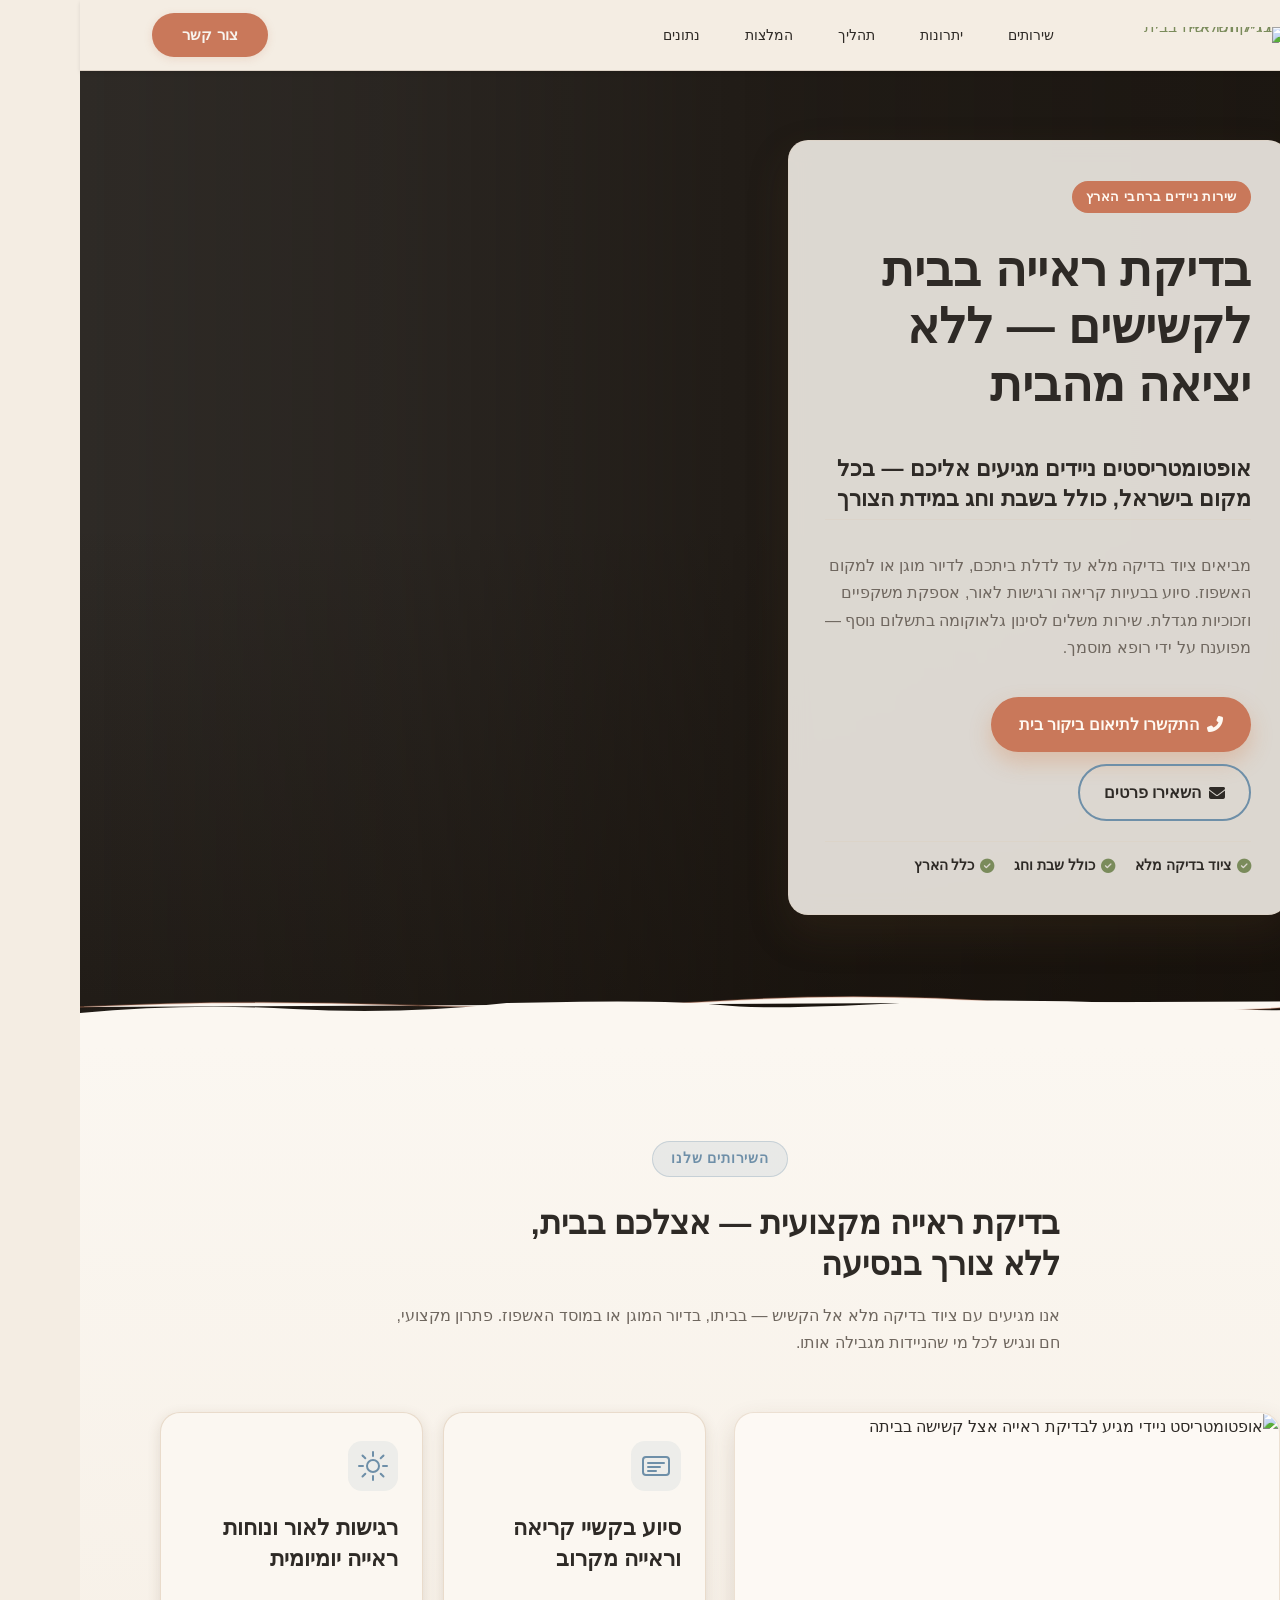
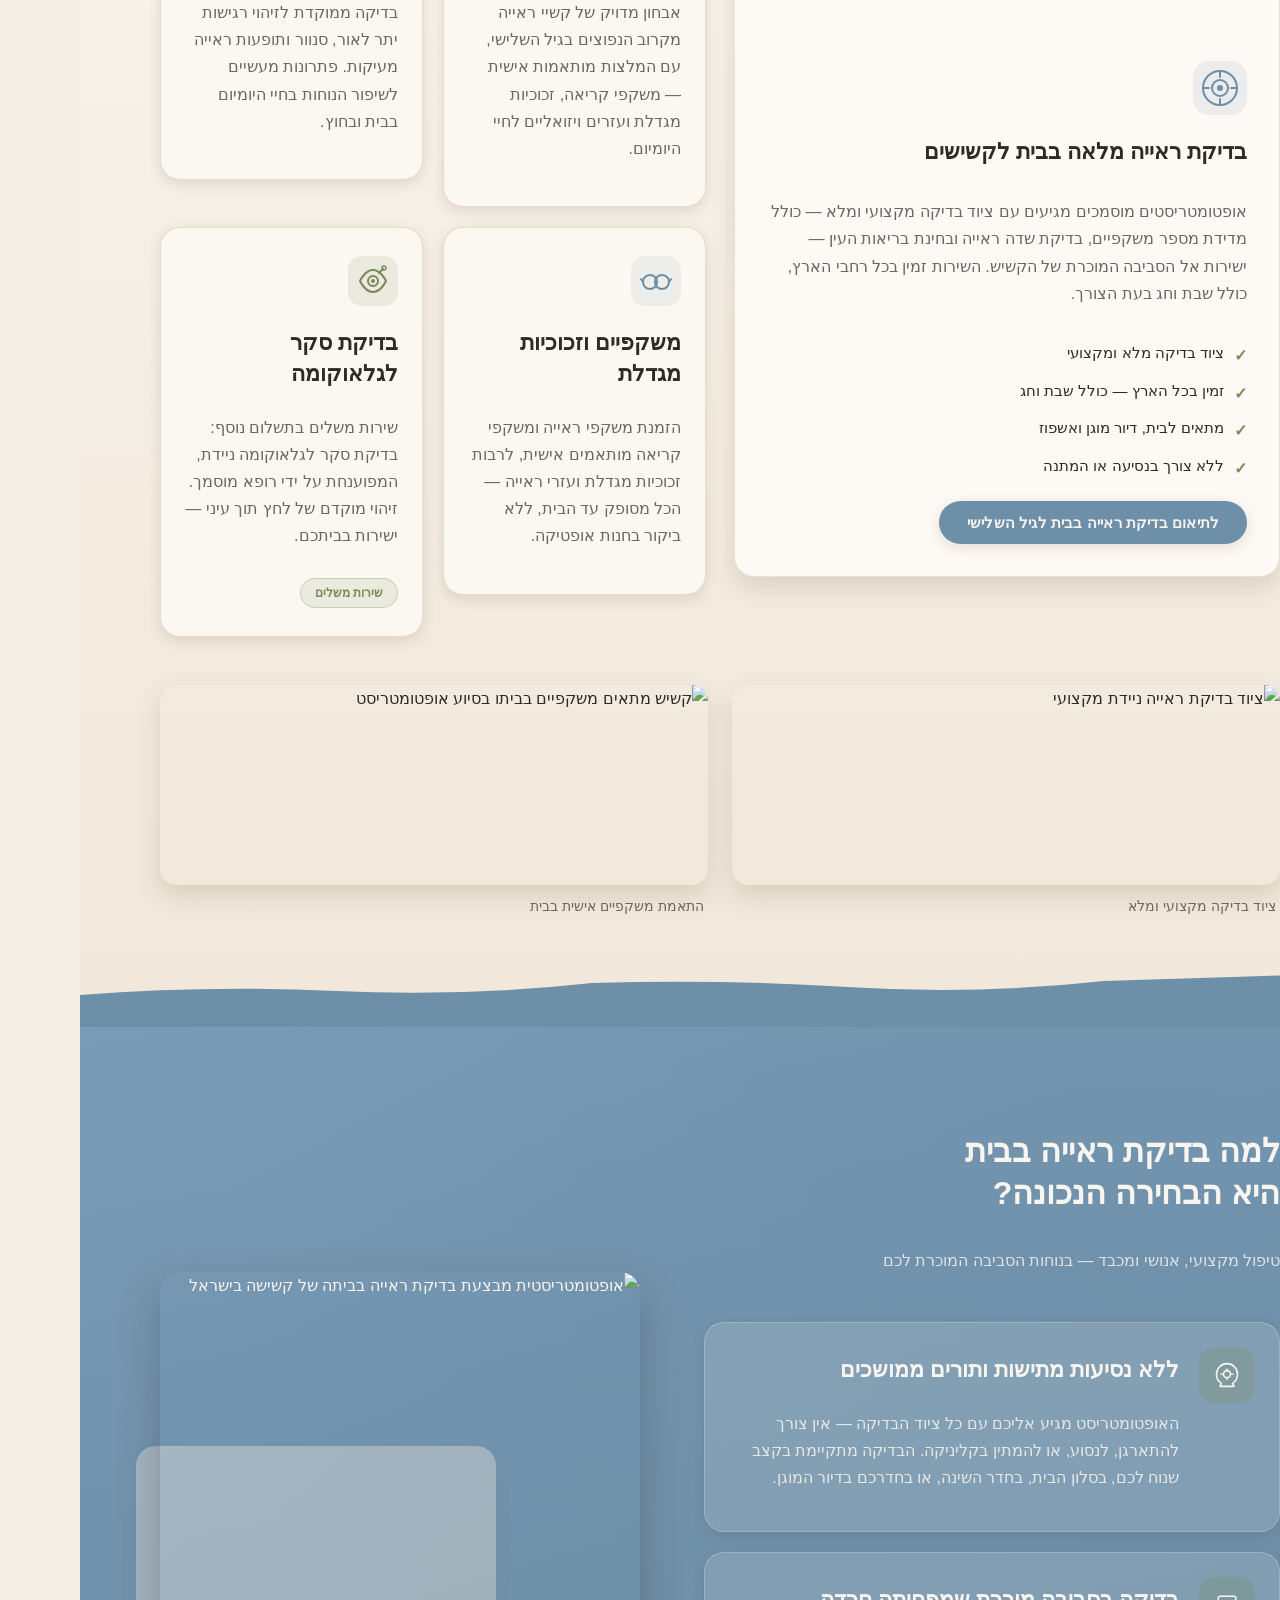
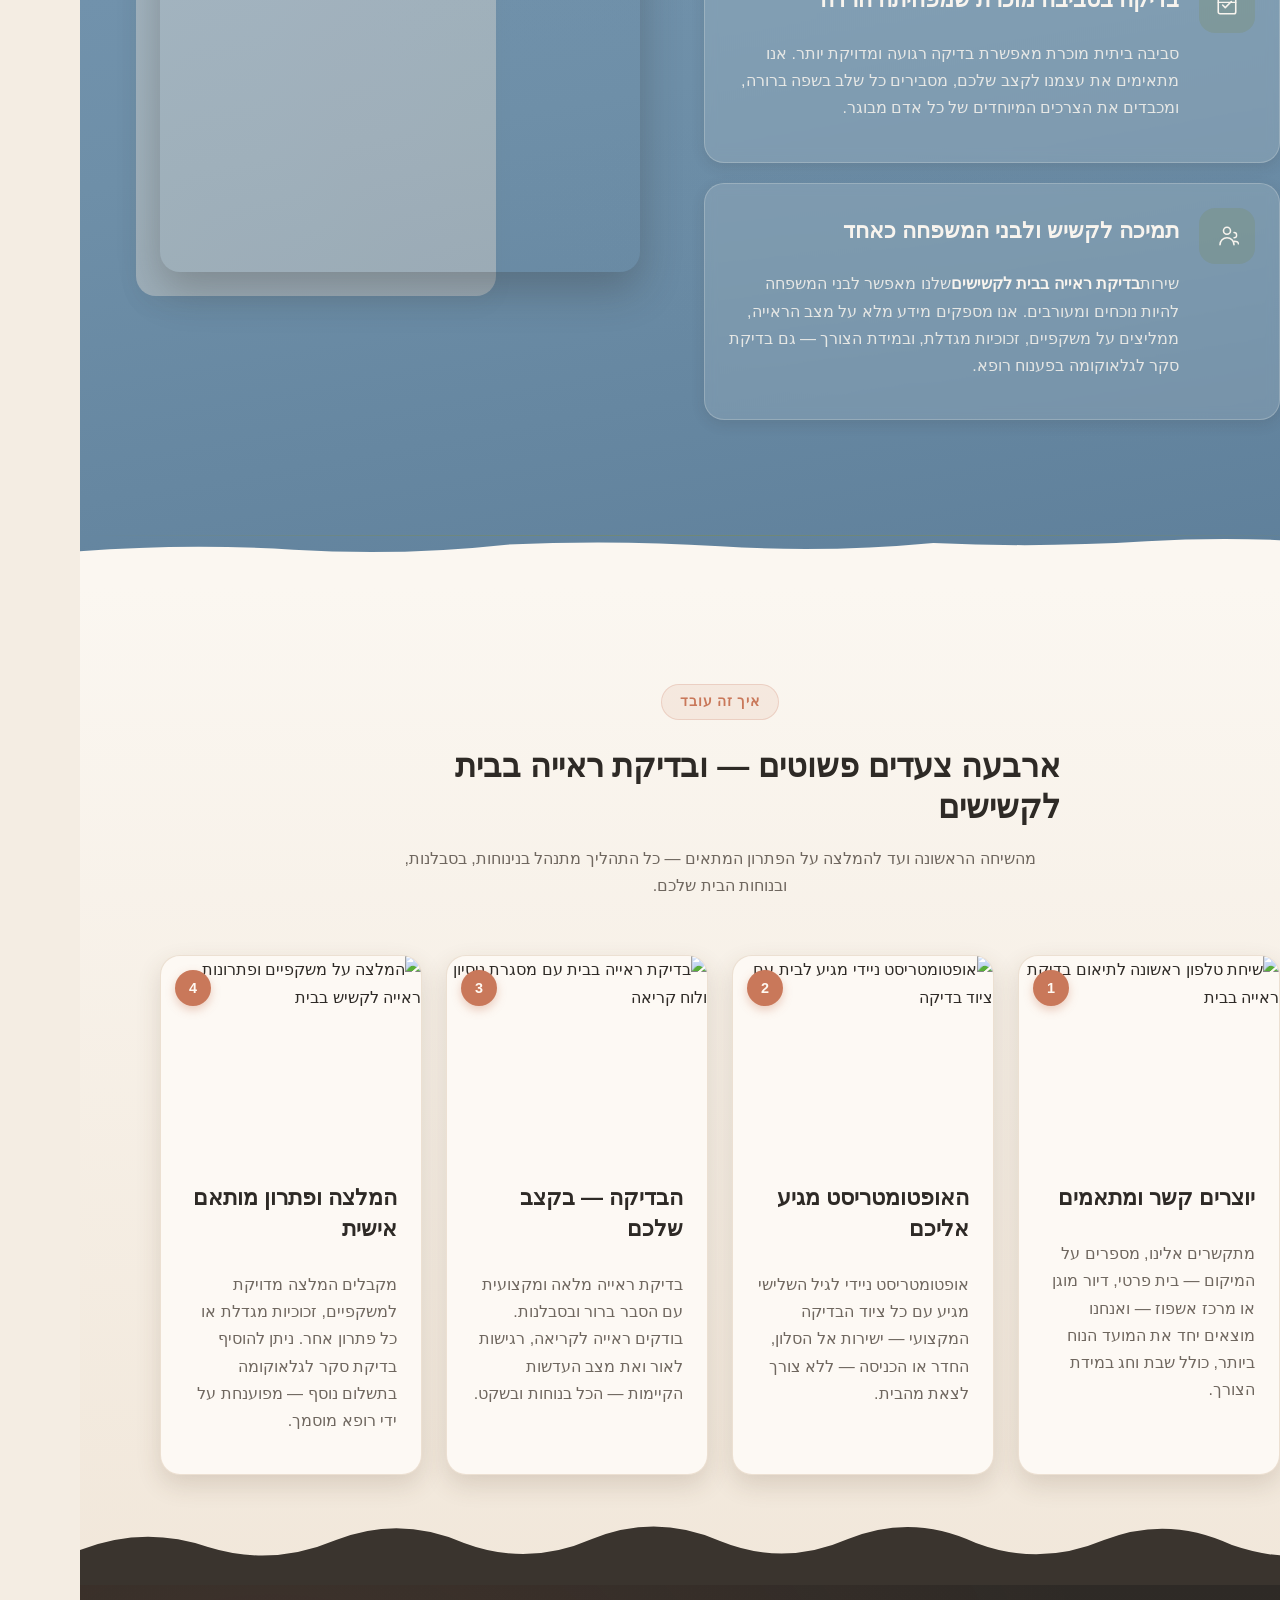
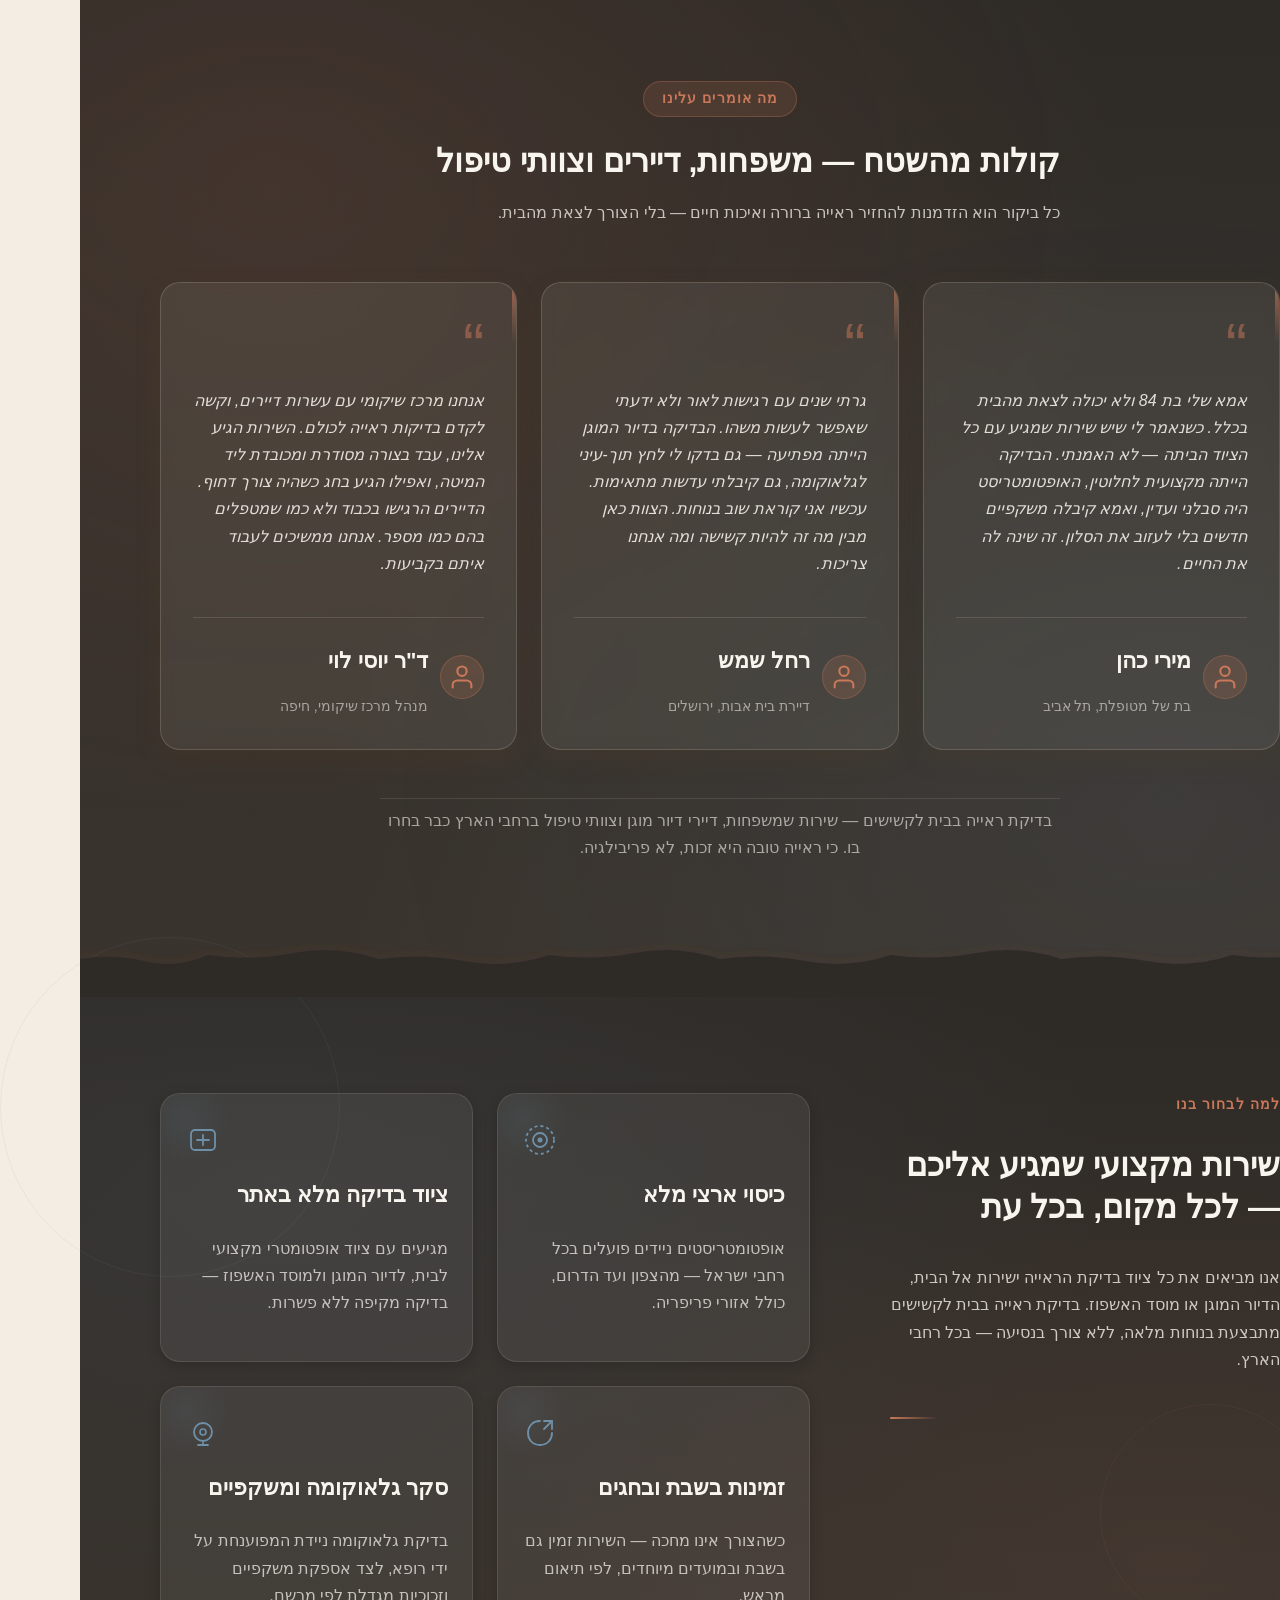
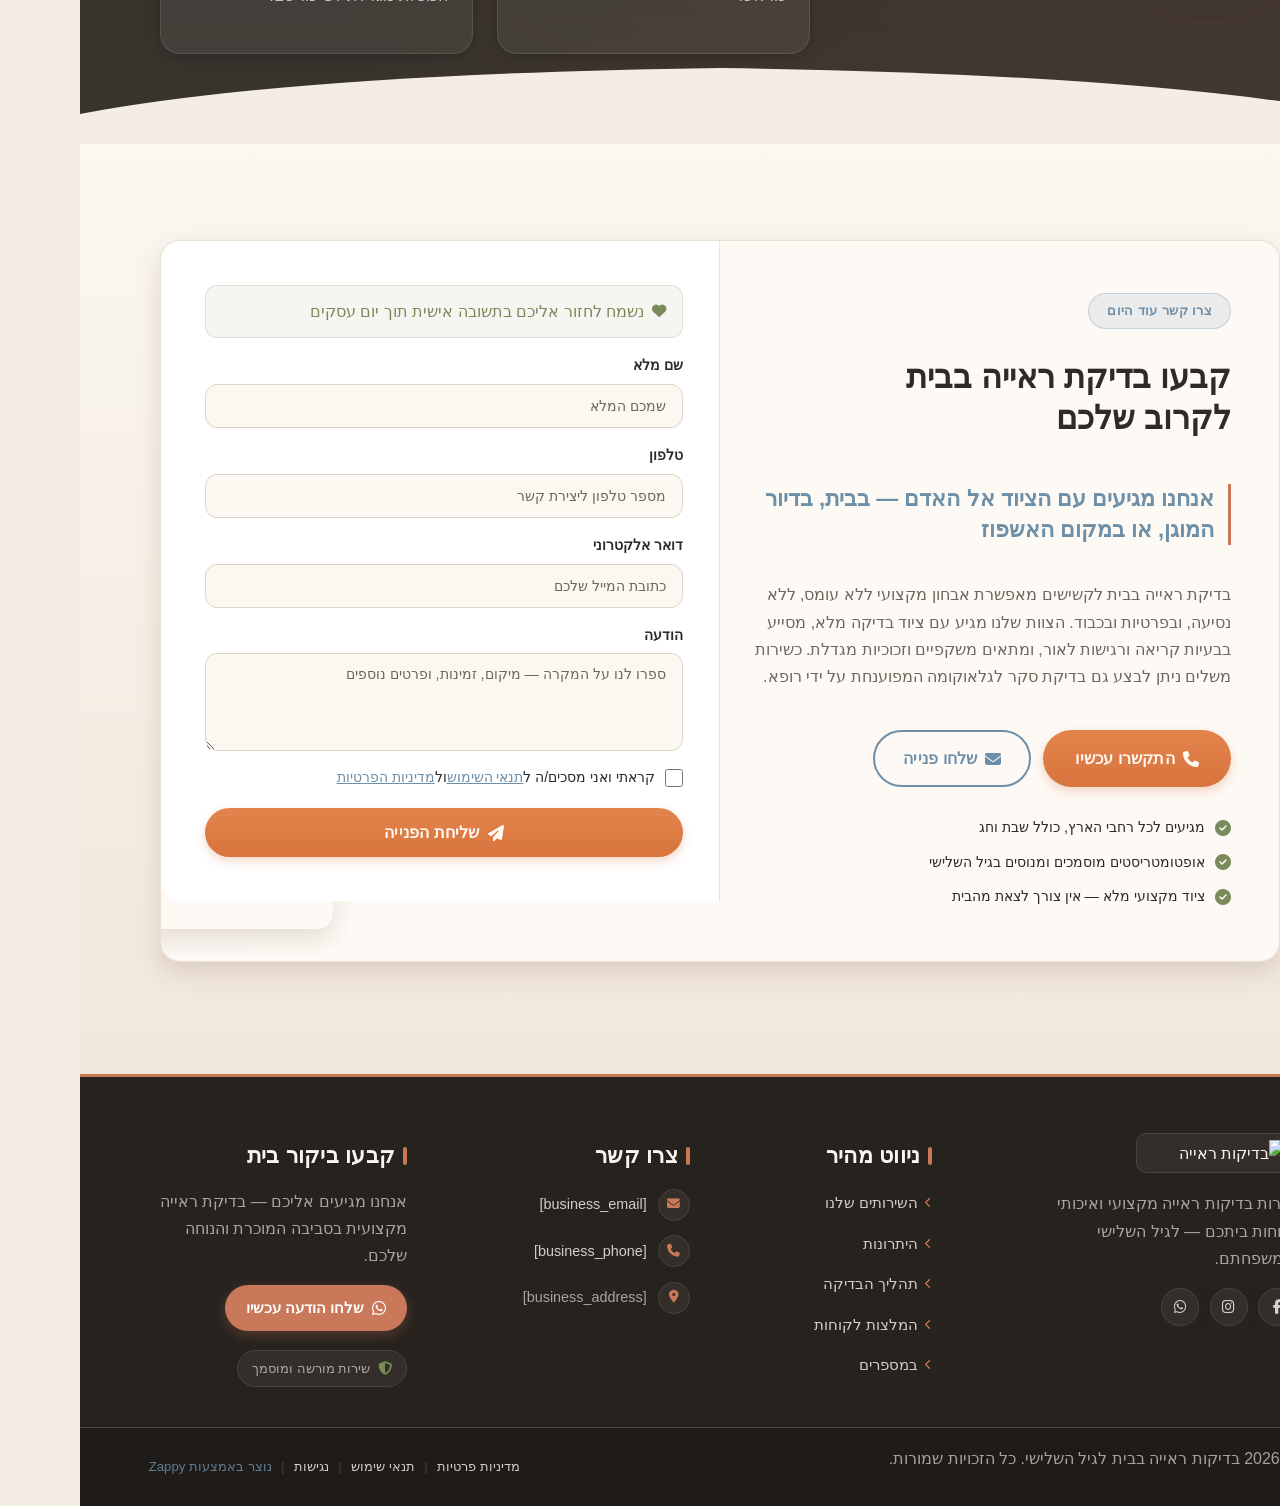
==== public/index.html @ dcddb914 "Background sync: Progressive GitHub Sync" ====
<!doctype html><html dir="rtl" lang="he"><head><meta charset="UTF-8"><meta content="width=device-width,initial-scale=1" name="viewport"><meta content="index, follow" name="robots"><title>בדיקת ראייה בבית לקשישים — בדיקות ראייה בבית לגיל השלישי</title><meta content="A mobile optometry service specializing in elderly care, bringing full eye examination equipment directly to seniors at home, assisted living facilities, and ho" name="description"><meta content="בדיקת ראייה בבית לקשישים, אופטומטריסט ניידי לגיל השלישי, בדיקות ראייה בדיור מוגן, בדיקת גלאוקומה ניידת" name="keywords"><link href="/assets/favicon.ico" rel="icon" type="image/x-icon"><link href="/assets/favicon-16x16.png" rel="icon" type="image/png" sizes="16x16"><link href="/assets/favicon-32x32.png" rel="icon" type="image/png" sizes="32x32"><link href="/assets/favicon-48x48.png" rel="icon" type="image/png" sizes="48x48"><link href="/assets/favicon-192x192.png" rel="icon" type="image/png" sizes="192x192"><link href="/assets/favicon-512x512.png" rel="icon" type="image/png" sizes="512x512"><link href="/assets/apple-touch-icon.png" rel="apple-touch-icon"><script>!function(){"use strict";var t="be53f66f-8e31-4443-b67a-03a2731f6284",e="https://api.zappy5.com/api/analytics/track",a=18e5,n=2592e6,o=!0,i=!0,r=!0;var s=function(){var e="zappy_visitor_"+t,a=null;try{if(a=localStorage.getItem(e)){var o=JSON.parse(a),i=Date.now();if(i-o.created<n)return o.lastSeen=i,localStorage.setItem(e,JSON.stringify(o)),o.id}}catch(t){console.warn("Zappy Analytics: LocalStorage not available")}var r="zv_"+Date.now()+"_"+Math.random().toString(36).substr(2,9);try{localStorage.setItem(e,JSON.stringify({id:r,created:Date.now(),lastSeen:Date.now()}))}catch(t){}return r}(),c=function(){var e="zappy_session_"+t,n=null;try{if(n=sessionStorage.getItem(e)){var o=JSON.parse(n),i=Date.now();if(i-o.timestamp<a)return o.timestamp=i,sessionStorage.setItem(e,JSON.stringify(o)),o.id}}catch(t){console.warn("Zappy Analytics: SessionStorage not available")}var r="zs_"+Date.now()+"_"+Math.random().toString(36).substr(2,9);try{sessionStorage.setItem(e,JSON.stringify({id:r,timestamp:Date.now()}))}catch(t){}return r}();function l(a,n){n=n||{};var o={website_id:t,event_type:a,page_path:window.location.pathname,referrer:document.referrer||"direct",visitor_id:s,session_id:c,metadata:n};if(navigator.sendBeacon){var i=new Blob([JSON.stringify(o)],{type:"application/json"});navigator.sendBeacon(e,i)}else fetch(e,{method:"POST",headers:{"Content-Type":"application/json"},body:JSON.stringify(o),keepalive:!0}).catch(function(t){console.warn("Zappy Analytics: Failed to track event",t)})}o&&l("pageview",{title:document.title,url:window.location.href}),i&&document.addEventListener("click",function(t){var e=t.target;if("BUTTON"===e.tagName||e.closest("button")){var a="BUTTON"===e.tagName?e:e.closest("button");l("click",{element:"button",text:a.textContent.trim().substring(0,100),id:a.id||null,class:a.className||null})}else if("A"===e.tagName||e.closest("a")){var n="A"===e.tagName?e:e.closest("a");l("navigation",{element:"link",text:n.textContent.trim().substring(0,100),href:n.href,external:n.hostname!==window.location.hostname})}},!0),r&&document.addEventListener("submit",function(t){var e=t.target;l("form_submit",{form_id:e.id||null,form_name:e.name||null,form_action:e.action||null,form_method:e.method||"GET"})},!0);var m=Date.now();window.addEventListener("beforeunload",function(){l("page_unload",{time_on_page:Math.floor((Date.now()-m)/1e3),page_path:window.location.pathname})}),window.zappyAnalytics={track:l,getVisitorId:function(){return s},getSessionId:function(){return c}}}()</script><meta content="בדיקת ראייה בבית לקשישים — בדיקות ראייה בבית לגיל השלישי" property="og:title"><meta content="A mobile optometry service specializing in elderly care, bringing full eye examination equipment directly to seniors at home, assisted living facilities, and ho" property="og:description"><meta content="website" property="og:type"><meta content="he_IL" property="og:locale"><meta content="summary_large_image" name="twitter:card"><meta content="בדיקת ראייה בבית לקשישים — בדיקות ראייה בבית לגיל השלישי" name="twitter:title"><meta content="A mobile optometry service specializing in elderly care, bringing full eye examination equipment directly to seniors at home, assisted living facilities, and ho" name="twitter:description"><link href="https://cdnjs.cloudflare.com/ajax/libs/font-awesome/6.4.0/css/all.min.css" rel="stylesheet"><link href="/assets/favicon.ico" rel="icon" type="image/x-icon"><link href="/assets/favicon-16x16.png" rel="icon" type="image/png" sizes="16x16"><link href="/assets/favicon-32x32.png" rel="icon" type="image/png" sizes="32x32"><link href="/assets/favicon-48x48.png" rel="icon" type="image/png" sizes="48x48"><link href="/assets/favicon-192x192.png" rel="icon" type="image/png" sizes="192x192"><link href="/assets/favicon-512x512.png" rel="icon" type="image/png" sizes="512x512"><link href="/assets/apple-touch-icon.png" rel="apple-touch-icon"><link href="https://cdn.jsdelivr.net/npm/vanilla-cookieconsent@3/dist/cookieconsent.css" rel="stylesheet"><script src="https://cdn.jsdelivr.net/npm/vanilla-cookieconsent@3/dist/cookieconsent.umd.js"></script><script src="https://cdn.jsdelivr.net/gh/mickidum/acc_toolbar/acctoolbar/acctoolbar.min.js"></script><link href="/styles.css" rel="stylesheet"><style id="zappy-dropdown-submenu-styles">#navMenu li:has(.sub-menu),.nav-menu li:has(.sub-menu),.navbar li:has(.sub-menu),nav li:has(.sub-menu){position:relative}#navMenu .sub-menu,.nav-menu .sub-menu,.navbar .sub-menu,nav .sub-menu{display:block!important;position:absolute!important;top:100%;left:0;min-width:220px;background:#fff;border-radius:8px;box-shadow:0 8px 25px rgba(0,0,0,.15);padding:8px 0;opacity:0;visibility:hidden;transform:translateY(10px);transition:all .3s ease;z-index:1000;list-style:none;pointer-events:none}#navMenu li:hover>.sub-menu,.nav-menu li:hover>.sub-menu,.navbar li:hover>.sub-menu,nav li:hover>.sub-menu{opacity:1!important;visibility:visible!important;transform:translateY(0)!important;pointer-events:auto!important}.sub-menu li{list-style:none;margin:0;padding:0}.sub-menu a{display:block!important;padding:10px 16px!important;color:var(--text-dark,#333)!important;font-weight:500;text-decoration:none;white-space:nowrap;transition:background-color .2s}.sub-menu a:hover{background-color:#f5f5f5}[dir=rtl] .nav-menu .sub-menu,[dir=rtl] .navbar .sub-menu,[dir=rtl] nav .sub-menu,html[lang=ar] .nav-menu .sub-menu,html[lang=ar] .navbar .sub-menu,html[lang=ar] nav .sub-menu,html[lang=he] .nav-menu .sub-menu,html[lang=he] .navbar .sub-menu,html[lang=he] nav .sub-menu{left:auto!important;right:0!important}.sub-menu:empty,.sub-menu:not(:has(li)),.sub-menu:not(:has(li:not(.zappy-hidden-menu-item))){display:none!important;opacity:0!important;visibility:hidden!important;pointer-events:none!important}li:has(.menu-group-title):hover>.sub-menu{opacity:1!important;visibility:visible!important;transform:translateY(0)!important;pointer-events:auto!important}#navMenu>li>.menu-group-title,.nav-menu>li>.menu-group-title{display:inline-block;padding:.5rem 1rem;cursor:default;user-select:none}@media (max-width:768px){#navMenu .sub-menu,.nav-menu .sub-menu,.navbar .sub-menu,nav .sub-menu{position:static!important;transform:none!important;box-shadow:none!important;background:0 0!important;max-height:0;overflow:hidden;opacity:0;visibility:hidden;transition:max-height .3s ease,opacity .3s ease;padding:0!important;border-radius:0!important}.sub-menu.mobile-expanded{max-height:500px!important;opacity:1!important;visibility:visible!important;padding:8px 0 8px 16px!important}[dir=rtl] .sub-menu.mobile-expanded,html[lang=he] .sub-menu.mobile-expanded{padding:8px 16px 8px 0!important}#navMenu li:hover>.sub-menu,.nav-menu li:hover>.sub-menu,.navbar li:hover>.sub-menu,nav li:hover>.sub-menu{opacity:0;visibility:hidden;pointer-events:none}#navMenu li>.sub-menu.mobile-expanded,.nav-menu li>.sub-menu.mobile-expanded,.navbar li>.sub-menu.mobile-expanded,nav li>.sub-menu.mobile-expanded{opacity:1!important;visibility:visible!important;pointer-events:auto!important}#navMenu li:has(.sub-menu),.nav-menu li:has(.sub-menu),.navbar li:has(.sub-menu),nav li:has(.sub-menu){display:flex!important;flex-wrap:wrap!important;align-items:center!important;position:relative!important;min-height:44px!important}#navMenu li:has(.sub-menu)>a,.nav-menu li:has(.sub-menu)>a,.navbar li:has(.sub-menu)>a,nav li:has(.sub-menu)>a{flex:1!important;min-width:0!important}#navMenu li:has(.sub-menu)>.menu-group-title,.nav-menu li:has(.sub-menu)>.menu-group-title,.navbar li:has(.sub-menu)>.menu-group-title,nav li:has(.sub-menu)>.menu-group-title{flex:1!important;min-width:0!important;padding:0!important;line-height:inherit!important}#navMenu li:has(.sub-menu)>.sub-menu,.nav-menu li:has(.sub-menu)>.sub-menu,.navbar li:has(.sub-menu)>.sub-menu,nav li:has(.sub-menu)>.sub-menu{flex-basis:100%!important;width:100%!important}#navMenu li:has(.sub-menu)>a [class*=arrow],#navMenu li:has(.sub-menu)>a [class*=chevron],.nav-menu li:has(.sub-menu)>a .fa-angle-down,.nav-menu li:has(.sub-menu)>a .fa-chevron-down,.nav-menu li:has(.sub-menu)>a [class*=arrow],.nav-menu li:has(.sub-menu)>a [class*=chevron],nav li:has(.sub-menu)>a [class*=arrow],nav li:has(.sub-menu)>a [class*=chevron]{display:none!important;visibility:hidden!important}.mobile-submenu-toggle{display:flex!important;align-items:center!important;justify-content:center!important;width:44px!important;height:auto!important;background:0 0!important;border:none!important;cursor:pointer!important;color:var(--text-dark)!important;position:static!important;flex-shrink:0!important;align-self:stretch!important;z-index:2!important;padding:0!important;margin:0!important}.mobile-submenu-toggle::after{content:''!important;width:0!important;height:0!important;border-left:6px solid transparent!important;border-right:6px solid transparent!important;border-top:7px solid currentColor!important;transition:transform .3s ease!important}.mobile-submenu-toggle.expanded::after{transform:rotate(180deg)!important}.sub-menu a{padding:10px 0!important;display:block!important;color:var(--text-dark)!important}.navbar .sub-menu li a,.zappy-products-dropdown .sub-menu a,nav.navbar .sub-menu li a{color:var(--text-dark)!important}}@media (min-width:769px){.mobile-submenu-toggle{display:none!important}}</style><style id="mobile-lang-menu-deployed-css">@media (max-width:768px){.lang-switcher,.nav-container .lang-switcher,.nav-cta-container .lang-switcher,.nav-ecommerce-icons .lang-switcher,.nav-icons-left .lang-switcher,.navbar .lang-switcher,.navbar .nav-cta-container .lang-switcher{display:none!important}.mobile-lang-menu{width:100%;border-top:1px solid rgba(128,128,128,.2);padding:8px 0 0 0;margin-top:8px}.mobile-lang-toggle{display:flex!important;align-items:center;justify-content:space-between;width:100%;padding:12px 16px;background:0 0;border:none;cursor:pointer;font-size:15px;color:inherit;font-family:inherit}.mobile-lang-toggle::after{content:'';display:inline-block;width:8px;height:8px;border-right:2px solid currentColor;border-bottom:2px solid currentColor;transform:rotate(45deg);transition:transform .3s ease;margin-left:8px}.mobile-lang-toggle.expanded::after{transform:rotate(-135deg)}.mobile-lang-options{max-height:0;overflow:hidden;transition:max-height .3s ease}.mobile-lang-options.expanded{max-height:300px}.mobile-lang-option{display:flex!important;align-items:center;gap:10px;padding:10px 24px;text-decoration:none;color:inherit;font-size:14px;font-family:inherit}.mobile-lang-option:hover{background:rgba(128,128,128,.1)}.mobile-lang-option.active{font-weight:600;opacity:.7;pointer-events:none}.mobile-lang-option img{width:20px;height:20px;border-radius:50%}}@media (min-width:769px){.mobile-lang-menu{display:none!important}}</style><style id="zappy-widget-visibility">#mic-access-tool-box,#mic-access-tool-general-button,#mic-init-access-tool #mic-access-tool-box,#mic-init-access-tool #mic-access-tool-general-button,#mic-init-access-tool .mic-access-tool-general-button,._access-icon,._access-menu,.mic-access-tool-box,.mic-access-tool-general-button,div[id*=mic-access-tool-box]{display:none!important;visibility:hidden!important;opacity:0!important;pointer-events:none!important}</style></head><body><nav class="navbar" dir="rtl"><button class="mobile-toggle" aria-label="Menu" id="mobileToggle"><svg viewBox="0 0 24 24" fill="none" height="24" width="24" class="hamburger-icon"><path d="M3 12h18M3 6h18M3 18h18" stroke="currentColor" stroke-width="2" stroke-linecap="round"></path></svg><svg viewBox="0 0 24 24" fill="none" height="24" width="24" class="close-icon" style="display:none"><path d="M18 6L6 18M6 6l12 12" stroke="currentColor" stroke-width="2" stroke-linecap="round"></path></svg></button><button class="phone-header-btn" aria-label="Call" data-phone=""><svg viewBox="0 0 24 24" fill="currentColor" height="20" width="20"><path d="M22 16.92v3a2 2 0 0 1-2.18 2 19.79 19.79 0 0 1-8.63-3.07 19.5 19.5 0 0 1-6-6 19.79 19.79 0 0 1-3.07-8.67A2 2 0 0 1 4.11 2h3a2 2 0 0 1 2 1.72 12.84 12.84 0 0 0 .7 2.81 2 2 0 0 1-.45 2.11L8.09 9.91a16 16 0 0 0 6 6l1.27-1.27a2 2 0 0 1 2.11-.45 12.84 12.84 0 0 0 2.81.7A2 2 0 0 1 22 16.92z"></path></svg></button><div class="nav-container"><div class="nav-right-group"><div class="nav-brand"><a href="/" class="logo-link"><img alt="בדיקות ראייה בבית לגיל השלישי" src="/assets/business-logo.webp" class="logo"></a></div><ul class="nav-menu" id="navMenu"><li><a href="#services">שירותים</a></li><li><a href="#benefits">יתרונות</a></li><li><a href="#process">תהליך</a></li><li><a href="#testimonials">המלצות</a></li><li><a href="#stats">נתונים</a></li></ul></div><div class="nav-cta-container"><a href="#contact" class="nav-cta-btn">צור קשר</a></div></div></nav><script>window.addEventListener("load",function(){const e=document.querySelector(".navbar, nav, header");if(!e)return void console.log("[Navbar] Navbar element not found");let t=document.getElementById("mobileToggle")||document.querySelector(".mobile-toggle")||document.querySelector(".hamburger")||document.querySelector(".hamburger-menu")||document.querySelector(".menu-toggle")||document.querySelector(".burger-menu")||document.querySelector('[aria-label="Menu"]')||document.querySelector('[aria-label="תפריט"]');const o=document.querySelector(".phone-header-btn"),n=window.getComputedStyle(e);let r=n.backgroundColor;if(console.log("[Navbar] Initial navbar background:",r),"transparent"===r||"rgba(0, 0, 0, 0)"===r||r.startsWith("rgba")&&r.includes(", 0)")){const e=n.backgroundImage;if(e&&"none"!==e)console.log("[Navbar] Navbar has background image/gradient, using dark text"),r="rgb(240, 240, 240)";else{const e=window.getComputedStyle(document.body).backgroundColor;console.log("[Navbar] Navbar transparent, using body background:",e),r=e}}const i=r.match(/\d+/g);if(i&&i.length>=3){const e=(.299*parseInt(i[0])+.587*parseInt(i[1])+.114*parseInt(i[2]))/255;console.log("[Navbar] Mobile button colors preserved from Claude CSS (luminance:",e.toFixed(2)+")");const n=document.createElement("style");n.id="zappy-mobile-nav-fix";document.documentElement.lang;document.documentElement.dir,n.textContent='\n        /* Hide mobile buttons on desktop, show only on mobile */\n        @media (min-width: 769px) {\n          .mobile-toggle,\n          .phone-header-btn {\n            display: none !important;\n          }\n        }\n        \n        /* Show and position mobile buttons correctly on mobile */\n        @media (max-width: 768px) {\n          .mobile-toggle,\n          .phone-header-btn {\n            position: absolute !important;\n            top: 50% !important;\n            transform: translateY(-50%) !important;\n            z-index: 1001 !important;\n            display: flex !important;\n            align-items: center !important;\n            justify-content: center !important;\n            width: 36px !important;\n            height: 36px !important;\n            border-radius: 50% !important;\n            border: none !important;\n            cursor: pointer !important;\n            padding: 6px !important;\n            background: none !important;\n            color: var(--nav-text, var(--text-dark)) !important;\n          }\n          \n          /* LTR positioning (default): hamburger LEFT, phone RIGHT */\n          html:not([dir="rtl"]):not([lang="he"]):not([lang="ar"]) .mobile-toggle,\n          html[dir="ltr"] .mobile-toggle {\n            left: 12px !important;\n            right: auto !important;\n          }\n          html:not([dir="rtl"]):not([lang="he"]):not([lang="ar"]) .phone-header-btn,\n          html[dir="ltr"] .phone-header-btn {\n            right: 12px !important;\n            left: auto !important;\n          }\n          \n          /* RTL positioning: hamburger RIGHT, phone LEFT */\n          html[dir="rtl"] .mobile-toggle,\n          html[lang="he"] .mobile-toggle,\n          html[lang="ar"] .mobile-toggle {\n            right: 12px !important;\n            left: auto !important;\n          }\n          html[dir="rtl"] .phone-header-btn,\n          html[lang="he"] .phone-header-btn,\n          html[lang="ar"] .phone-header-btn {\n            left: 12px !important;\n            right: auto !important;\n          }\n          \n          /* CRITICAL: Ensure nav-container has min-height on mobile */\n          /* All children are positioned absolutely/fixed on mobile, so height:auto collapses to 0 */\n          .nav-container {\n            min-height: 70px !important;\n            position: relative !important;\n          }\n          \n          /* Ensure SVG icons are properly sized and inherit color */\n          .mobile-toggle svg,\n          .phone-header-btn svg {\n            width: 24px !important;\n            height: 24px !important;\n            /* Don\'t force display - let JavaScript control hamburger/close toggle */\n          }\n          \n          /* Reset nav-cta-container on mobile - remove desktop box-shadow/padding */\n          /* that creates a visible ghost box when CTA button is hidden */\n          .nav-cta-container {\n            box-shadow: none !important;\n            padding: 0 !important;\n          }\n          \n          /* Hide nav-cta-container entirely on mobile when there\'s no lang-switcher */\n          /* (only the CTA button is inside, and it\'s hidden on mobile) */\n          .nav-cta-container:not(:has(.lang-switcher)) {\n            display: none !important;\n          }\n          \n          /* CRITICAL: Prevent hero image fade gradient from bleeding over headline text */\n          /* The .image-fade-gradient has bottom: -30px (extends below parent) */\n          /* On mobile stacked layout, this overlaps the h1 text below the image */\n          .hero-image-column {\n            overflow: hidden !important;\n          }\n          .image-fade-gradient {\n            bottom: 0 !important;\n          }\n          \n          /* Hide desktop language switcher on mobile - hamburger menu handles it */\n          /* High specificity to override stored CSS */\n          .lang-switcher,\n          .nav-cta-container .lang-switcher,\n          .nav-container .lang-switcher,\n          .navbar .lang-switcher,\n          .navbar .nav-cta-container .lang-switcher {\n            display: none !important;\n          }\n        }\n      ';const r=document.getElementById("zappy-mobile-nav-fix");r&&r.remove(),document.head.appendChild(n),console.log("[Navbar] Critical CSS injected for mobile nav positioning");const l=window.innerWidth<=768;if(t){const e=t.querySelector(".hamburger-icon"),o=t.querySelector(".close-icon");e&&(e.style.setProperty("width","24px","important"),e.style.setProperty("height","24px","important"),e.style.setProperty("display","block","important")),o&&(o.style.setProperty("width","24px","important"),o.style.setProperty("height","24px","important"),o.style.setProperty("display","none","important")),l?(t.style.setProperty("position","absolute","important"),t.style.setProperty("top","50%","important"),t.style.setProperty("transform","translateY(-50%)","important"),t.style.setProperty("z-index","1001","important"),t.style.removeProperty("left"),t.style.removeProperty("right"),console.log("[Navbar] Mobile toggle positioning applied (mobile viewport)")):(t.style.removeProperty("position"),t.style.removeProperty("top"),t.style.removeProperty("transform"),t.style.removeProperty("z-index"),t.style.removeProperty("left"),t.style.removeProperty("right"),console.log("[Navbar] Desktop viewport - cleared mobile toggle inline positioning"))}if(o){const e=o.querySelector("svg");e&&(e.style.width="24px",e.style.height="24px",e.setAttribute("width","24"),e.setAttribute("height","24")),l?(o.style.setProperty("position","absolute","important"),o.style.setProperty("top","50%","important"),o.style.setProperty("transform","translateY(-50%)","important"),o.style.setProperty("z-index","1001","important"),o.style.removeProperty("left"),o.style.removeProperty("right"),console.log("[Navbar] Phone button positioning applied (mobile viewport)")):(o.style.removeProperty("position"),o.style.removeProperty("top"),o.style.removeProperty("transform"),o.style.removeProperty("z-index"),o.style.removeProperty("left"),o.style.removeProperty("right"),console.log("[Navbar] Desktop viewport - cleared phone button inline positioning"))}}else console.log("[Navbar] Could not parse background color:",r);t=document.getElementById("mobileToggle")||document.querySelector(".mobile-toggle")||document.querySelector(".hamburger")||document.querySelector(".hamburger-menu")||document.querySelector(".menu-toggle")||document.querySelector(".burger-menu")||document.querySelector('[aria-label="Menu"]')||document.querySelector('[aria-label="תפריט"]');const l=document.getElementById("navMenu")||document.querySelector(".nav-menu")||document.querySelector(".nav-links")||document.querySelector("nav ul:not(.submenu)");if(!t||!l)return void console.log("[Navbar] Mobile toggle or menu not found:",{toggle:!!t,menu:!!l});l.id||(l.id="navMenu"),console.log("[Navbar] Initializing mobile menu...");const a=t.cloneNode(!0);t.parentNode.replaceChild(a,t),a.addEventListener("click",function(e){e.preventDefault(),e.stopPropagation();const t=this.querySelector(".hamburger-icon"),o=this.querySelector(".close-icon");l.classList.contains("active")?(l.classList.remove("active"),t&&t.style.setProperty("display","block","important"),o&&o.style.setProperty("display","none","important"),document.body.style.overflow="",console.log("[Navbar] Menu closed")):(l.classList.add("active"),t&&t.style.setProperty("display","none","important"),o&&o.style.setProperty("display","block","important"),document.body.style.overflow="hidden",console.log("[Navbar] Menu opened"))}),l.querySelectorAll("a").forEach(function(e){e.addEventListener("click",function(){if("#"===this.getAttribute("href"))return;const e=a.querySelector(".hamburger-icon"),t=a.querySelector(".close-icon");l.classList.remove("active"),e&&e.style.setProperty("display","block","important"),t&&t.style.setProperty("display","none","important"),document.body.style.overflow="",console.log("[Navbar] Menu closed (link clicked)")})});var s=l.querySelectorAll(".dropdown-toggle");s.forEach(function(e){e.addEventListener("click",function(e){e.preventDefault(),e.stopPropagation();var t=this.closest(".nav-dropdown");t&&(t.parentNode.querySelectorAll(".nav-dropdown.open").forEach(function(e){e!==t&&e.classList.remove("open")}),t.classList.toggle("open"),console.log("[Navbar] Dropdown toggled:",t.classList.contains("open")?"open":"closed"))})}),document.addEventListener("click",function(e){e.target.closest(".nav-dropdown")||document.querySelectorAll(".nav-dropdown.open").forEach(function(e){e.classList.remove("open")})}),console.log("[Navbar] Dropdown handlers initialized for "+s.length+" dropdowns"),o&&o.addEventListener("click",function(){const e=document.querySelectorAll('a[href^="tel:"]'),t=e.length>0?e[0].getAttribute("href").replace("tel:",""):"[business_phone]";window.location.href="tel:"+t,console.log("[Navbar] Phone button clicked")}),console.log("[Navbar] Mobile menu initialized successfully");const p=function(){const e=document.querySelector(".whatsapp-float");e&&(window.innerWidth>=769?(e.style.setProperty("display","none","important"),e.style.setProperty("visibility","hidden","important"),e.style.setProperty("opacity","0","important"),e.style.setProperty("pointer-events","none","important"),console.log("[WhatsApp] Button hidden on desktop")):(e.style.removeProperty("display"),e.style.removeProperty("visibility"),e.style.removeProperty("opacity"),e.style.removeProperty("pointer-events"),console.log("[WhatsApp] Button visible on mobile")))};let c;p(),window.addEventListener("resize",function(){clearTimeout(c),c=setTimeout(p,100)})})</script><main><section class="index-hero-section" data-layout-spec="בית-hero" dir="rtl" id="hero" data-hero-type="fullscreen-scrim"><div class="index-hero-bg"><img alt="אופטומטריסט מגיע לבית קשישה לבדיקת ראייה" src="/assets/site-index-hero-image-1.webp" data-context="A warm documentary-style photograph of a friendly Israeli optometrist visiting an elderly woman in her cozy home living room. The optometrist, wearing a casual professional outfit, is using a portable eye examination device while the elderly woman sits comfortably in an armchair. Natural window light streams in from the side, illuminating soft neutral furniture tones — cream sofas, wooden side tables, warm rugs. The scene feels calm, intimate, and reassuring, not clinical. The composition has generous negative space on the right side where a text overlay card will be placed. Warm afternoon light, documentary photography style." data-placeholder="index-hero-image-1" height="700" width="1200" data-hero-bg="true"></div><div class="index-hero-scrim" aria-hidden="true"></div><div class="index-hero-container"><div class="index-hero-card"><span class="index-hero-badge">שירות ניידים ברחבי הארץ</span><h1 class="index-hero-h1">בדיקת ראייה בבית<br>לקשישים — ללא יציאה מהבית</h1><h3 class="index-hero-h3">אופטומטריסטים ניידים מגיעים אליכם — בכל מקום בישראל, כולל בשבת וחג במידת הצורך</h3><p class="index-hero-body">מביאים ציוד בדיקה מלא עד לדלת ביתכם, לדיור מוגן או למקום האשפוז. סיוע בבעיות קריאה ורגישות לאור, אספקת משקפיים וזכוכיות מגדלת. שירות משלים לסינון גלאוקומה בתשלום נוסף — מפוענח על ידי רופא מוסמך.</p><div class="index-hero-ctas"><a href="tel:[business_phone]" class="index-hero-btn-primary"><i class="fas fa-phone-alt"></i>התקשרו לתיאום ביקור בית</a><a href="#contact" class="index-hero-btn-secondary"><i class="fas fa-envelope"></i>השאירו פרטים</a></div><div class="index-hero-trust"><span class="index-hero-trust-item"><i class="fas fa-check-circle"></i>ציוד בדיקה מלא</span><span class="index-hero-trust-item"><i class="fas fa-check-circle"></i>כולל שבת וחג</span><span class="index-hero-trust-item"><i class="fas fa-check-circle"></i>כלל הארץ</span></div></div></div><div class="index-hero-divider-wrapper"><svg viewBox="0 0 1200 90" xmlns="http://www.w3.org/2000/svg" aria-hidden="true" data-no-icon-edit="true" preserveAspectRatio="none"><path d="M0,52 Q150,44 300,50 T600,46 T900,50 T1200,46" stroke="rgba(201,120,90,0.35)" stroke-width="1.5" fill="#FBF7F1"></path><path d="M0,90 L0,58 Q100,48 200,54 T400,48 Q550,44 600,50 T800,46 Q950,44 1050,52 T1200,48 L1200,90 Z" fill="#FBF7F1"></path></svg></div></section><section class="index-services-section" data-layout-spec="בית-services" dir="rtl" id="services"><div class="index-services-container"><div class="index-services-intro"><span class="index-services-eyebrow">השירותים שלנו</span><h2 class="index-services-heading">בדיקת ראייה מקצועית — אצלכם בבית,<br>ללא צורך בנסיעה</h2><p class="index-services-subtext">אנו מגיעים עם ציוד בדיקה מלא אל הקשיש — בביתו, בדיור המוגן או במוסד האשפוז. פתרון מקצועי, חם ונגיש לכל מי שהניידות מגבילה אותו.</p></div><div class="index-services-layout"><article class="card-default index-services-main-card"><div class="index-services-main-card-image-wrap"><img alt="אופטומטריסט ניידי מגיע לבדיקת ראייה אצל קשישה בביתה" src="/assets/site-index-services-image-1.webp" data-context="A warm and professional mobile optometrist visiting an elderly woman at her home in Israel. The optometrist holds a portable eye examination device. The senior woman sits comfortably in an armchair in a cozy living room with warm lighting. The scene feels calm, dignified, and reassuring — not clinical." data-placeholder="index-services-image-1" height="320" width="560" class="index-services-main-img"></div><div class="index-services-main-card-body"><div class="index-services-card-icon-wrap"><svg viewBox="0 0 36 36" xmlns="http://www.w3.org/2000/svg" data-element-type="icon" data-icon-type="svg" fill="none" height="36" width="36" aria-hidden="true"><circle cx="18" cy="18" r="17" stroke="currentColor" stroke-width="2"></circle><circle cx="18" cy="18" r="8" stroke="currentColor" stroke-width="2"></circle><circle cx="18" cy="18" r="3" fill="currentColor"></circle><line stroke="currentColor" stroke-linecap="round" stroke-width="2" x1="18" x2="18" y1="1" y2="7"></line><line stroke="currentColor" stroke-linecap="round" stroke-width="2" x1="18" x2="18" y1="29" y2="35"></line><line stroke="currentColor" stroke-linecap="round" stroke-width="2" x1="1" x2="7" y1="18" y2="18"></line><line stroke="currentColor" stroke-linecap="round" stroke-width="2" x1="29" x2="35" y1="18" y2="18"></line></svg></div><h3 class="index-services-main-card-title">בדיקת ראייה מלאה בבית לקשישים</h3><p>אופטומטריסטים מוסמכים מגיעים עם ציוד בדיקה מקצועי ומלא — כולל מדידת מספר משקפיים, בדיקת שדה ראייה ובחינת בריאות העין — ישירות אל הסביבה המוכרת של הקשיש. השירות זמין בכל רחבי הארץ, כולל שבת וחג בעת הצורך.</p><ul class="index-services-main-list"><li><span class="index-services-check-icon" aria-hidden="true">✓</span><span>ציוד בדיקה מלא ומקצועי</span></li><li><span class="index-services-check-icon" aria-hidden="true">✓</span><span>זמין בכל הארץ — כולל שבת וחג</span></li><li><span class="index-services-check-icon" aria-hidden="true">✓</span><span>מתאים לבית, דיור מוגן ואשפוז</span></li><li><span class="index-services-check-icon" aria-hidden="true">✓</span><span>ללא צורך בנסיעה או המתנה</span></li></ul><a href="#contact" class="index-services-cta-btn">לתיאום בדיקת ראייה בבית לגיל השלישי</a></div></article><div class="index-services-cards-grid"><article class="card-bordered index-services-small-card"><div class="index-services-small-card-icon"><svg viewBox="0 0 32 32" xmlns="http://www.w3.org/2000/svg" data-element-type="icon" data-icon-type="svg" fill="none" height="32" width="32" aria-hidden="true"><rect height="18" rx="3" stroke="currentColor" stroke-width="2" width="26" x="3" y="7"></rect><line stroke="currentColor" stroke-linecap="round" stroke-width="2" x1="8" x2="24" y1="13" y2="13"></line><line stroke="currentColor" stroke-linecap="round" stroke-width="2" x1="8" x2="20" y1="17" y2="17"></line><line stroke="currentColor" stroke-linecap="round" stroke-width="2" x1="8" x2="16" y1="21" y2="21"></line></svg></div><div class="index-services-small-card-body"><h3>סיוע בקשיי קריאה וראייה מקרוב</h3><p>אבחון מדויק של קשיי ראייה מקרוב הנפוצים בגיל השלישי, עם המלצות מותאמות אישית — משקפי קריאה, זכוכיות מגדלת ועזרים ויזואליים לחיי היומיום.</p></div></article><article class="card-bordered index-services-small-card"><div class="index-services-small-card-icon"><svg viewBox="0 0 32 32" xmlns="http://www.w3.org/2000/svg" data-element-type="icon" data-icon-type="svg" fill="none" height="32" width="32" aria-hidden="true"><circle cx="16" cy="16" r="6" stroke="currentColor" stroke-width="2"></circle><line stroke="currentColor" stroke-linecap="round" stroke-width="2" x1="16" x2="16" y1="2" y2="6"></line><line stroke="currentColor" stroke-linecap="round" stroke-width="2" x1="16" x2="16" y1="26" y2="30"></line><line stroke="currentColor" stroke-linecap="round" stroke-width="2" x1="2" x2="6" y1="16" y2="16"></line><line stroke="currentColor" stroke-linecap="round" stroke-width="2" x1="26" x2="30" y1="16" y2="16"></line><line stroke="currentColor" stroke-linecap="round" stroke-width="2" x1="5.5" x2="8.3" y1="5.5" y2="8.3"></line><line stroke="currentColor" stroke-linecap="round" stroke-width="2" x1="23.7" x2="26.5" y1="23.7" y2="26.5"></line><line stroke="currentColor" stroke-linecap="round" stroke-width="2" x1="26.5" x2="23.7" y1="5.5" y2="8.3"></line><line stroke="currentColor" stroke-linecap="round" stroke-width="2" x1="8.3" x2="5.5" y1="23.7" y2="26.5"></line></svg></div><div class="index-services-small-card-body"><h3>רגישות לאור ונוחות ראייה יומיומית</h3><p>בדיקה ממוקדת לזיהוי רגישות יתר לאור, סנוור ותופעות ראייה מעיקות. פתרונות מעשיים לשיפור הנוחות בחיי היומיום בבית ובחוץ.</p></div></article><article class="card-bordered index-services-small-card"><div class="index-services-small-card-icon"><svg viewBox="0 0 32 32" xmlns="http://www.w3.org/2000/svg" data-element-type="icon" data-icon-type="svg" fill="none" height="32" width="32" aria-hidden="true"><circle cx="10" cy="17" r="7" stroke="currentColor" stroke-width="2"></circle><circle cx="22" cy="17" r="7" stroke="currentColor" stroke-width="2"></circle><line stroke="currentColor" stroke-linecap="round" stroke-width="2" x1="17" x2="15" y1="17" y2="17"></line><line stroke="currentColor" stroke-linecap="round" stroke-width="2" x1="3" x2="1" y1="17" y2="14"></line><line stroke="currentColor" stroke-linecap="round" stroke-width="2" x1="29" x2="31" y1="17" y2="14"></line></svg></div><div class="index-services-small-card-body"><h3>משקפיים וזכוכיות מגדלת</h3><p>הזמנת משקפי ראייה ומשקפי קריאה מותאמים אישית, לרבות זכוכיות מגדלת ועזרי ראייה — הכל מסופק עד הבית, ללא ביקור בחנות אופטיקה.</p></div></article><article class="card-bordered index-services-small-card index-services-glaucoma-card"><div class="index-services-small-card-icon"><svg viewBox="0 0 32 32" xmlns="http://www.w3.org/2000/svg" data-element-type="icon" data-icon-type="svg" fill="none" height="32" width="32" aria-hidden="true"><path d="M16 5C8 5 3 16 3 16C3 16 8 27 16 27C24 27 29 16 29 16C29 16 24 5 16 5Z" stroke="currentColor" stroke-width="2" stroke-linejoin="round"></path><circle cx="16" cy="16" r="5" stroke="currentColor" stroke-width="2"></circle><circle cx="16" cy="16" r="2" fill="currentColor"></circle><path d="M22 8L26 4" stroke="currentColor" stroke-width="2" stroke-linecap="round"></path><circle cx="27" cy="3" r="2" stroke="currentColor" stroke-width="1.5"></circle></svg></div><div class="index-services-small-card-body"><h3>בדיקת סקר לגלאוקומה</h3><p>שירות משלים בתשלום נוסף: בדיקת סקר לגלאוקומה ניידת, המפוענחת על ידי רופא מוסמך. זיהוי מוקדם של לחץ תוך עיני — ישירות בביתכם.</p><span class="index-services-badge">שירות משלים</span></div></article></div></div><div class="index-services-images-row"><figure class="index-services-fig"><img alt="ציוד בדיקת ראייה ניידת מקצועי" src="/assets/site-index-services-image-2.webp" data-context="Close-up detail of portable eye examination equipment — a retinoscope or handheld ophthalmoscope — resting on a soft cream-colored surface. Warm natural light, shallow depth of field. Conveys professional mobile optometry tools for home visits." data-placeholder="index-services-image-2" height="280" width="400" class="index-services-support-img"><figcaption>ציוד בדיקה מקצועי ומלא</figcaption></figure><figure class="index-services-fig"><img alt="קשיש מתאים משקפיים בביתו בסיוע אופטומטריסט" src="/assets/site-index-services-image-3.webp" data-context="An elderly Israeli man trying on prescription reading glasses at home, assisted by a caring optometrist. Warm indoor lighting, cozy home environment. The man looks relaxed and pleased. Scene conveys dignity, comfort, and professional care for senior citizens." data-placeholder="index-services-image-3" height="280" width="400" class="index-services-support-img"><figcaption>התאמת משקפיים אישית בבית</figcaption></figure></div></div><div class="index-services-divider-wrapper" aria-hidden="true"><svg viewBox="0 0 1200 90" xmlns="http://www.w3.org/2000/svg" aria-hidden="true" data-no-icon-edit="true" preserveAspectRatio="none"><path d="M0,90 L0,58 Q120,48 240,54 T480,46 Q600,42 720,50 T960,44 Q1080,40 1200,36 L1200,90 Z" fill="#6E8FA8"></path><path d="M0,90 L0,68 Q150,56 300,62 T600,54 Q750,50 900,58 T1200,50 L1200,90 Z" fill="#6E8FA8"></path><path d="M0,90 L0,76 Q200,64 400,70 T800,62 Q1000,58 1200,64 L1200,90 Z" fill="#6E8FA8"></path></svg></div></section><section class="index-benefits-section" data-layout-spec="בית-benefits" dir="rtl"><div class="index-benefits-container"><div class="index-benefits-content"><h2 class="index-benefits-heading">למה בדיקת ראייה בבית<br>היא הבחירה הנכונה?</h2><p class="index-benefits-subheading">טיפול מקצועי, אנושי ומכבד — בנוחות הסביבה המוכרת לכם</p><div class="index-benefits-panels"><article class="index-benefit-panel"><div class="index-benefit-icon-wrap"><svg viewBox="0 0 32 32" xmlns="http://www.w3.org/2000/svg" data-element-type="icon" data-icon-type="svg" fill="none" height="32" width="32" aria-hidden="true"><path d="M16 3C9.373 3 4 8.373 4 15c0 4.418 2.239 8.312 5.636 10.636L8 29h16l-1.636-3.364C25.761 23.312 28 19.418 28 15c0-6.627-5.373-12-12-12z" stroke="currentColor" stroke-width="1.8" stroke-linejoin="round"></path><path d="M12 15a4 4 0 1 0 8 0 4 4 0 0 0-8 0z" stroke="currentColor" stroke-width="1.8"></path><path d="M16 11V9M16 21v-2M11 15H9M23 15h-2" stroke="currentColor" stroke-width="1.6" stroke-linecap="round"></path></svg></div><div class="index-benefit-text"><h3>ללא נסיעות מתישות ותורים ממושכים</h3><p>האופטומטריסט מגיע אליכם עם כל ציוד הבדיקה — אין צורך להתארגן, לנסוע, או להמתין בקליניקה. הבדיקה מתקיימת בקצב שנוח לכם, בסלון הבית, בחדר השינה, או בחדרכם בדיור המוגן.</p></div></article><article class="index-benefit-panel"><div class="index-benefit-icon-wrap"><svg viewBox="0 0 32 32" xmlns="http://www.w3.org/2000/svg" data-element-type="icon" data-icon-type="svg" fill="none" height="32" width="32" aria-hidden="true"><path d="M6 8a2 2 0 0 1 2-2h16a2 2 0 0 1 2 2v16a2 2 0 0 1-2 2H8a2 2 0 0 1-2-2V8z" stroke="currentColor" stroke-width="1.8"></path><path d="M11 16l3 3 7-7" stroke="currentColor" stroke-width="1.8" stroke-linecap="round" stroke-linejoin="round"></path><path d="M6 13h20" stroke="currentColor" stroke-width="1.4" stroke-linecap="round"></path></svg></div><div class="index-benefit-text"><h3>בדיקה בסביבה מוכרת שמפחיתה חרדה</h3><p>סביבה ביתית מוכרת מאפשרת בדיקה רגועה ומדויקת יותר. אנו מתאימים את עצמנו לקצב שלכם, מסבירים כל שלב בשפה ברורה, ומכבדים את הצרכים המיוחדים של כל אדם מבוגר.</p></div></article><article class="index-benefit-panel"><div class="index-benefit-icon-wrap"><svg viewBox="0 0 32 32" xmlns="http://www.w3.org/2000/svg" data-element-type="icon" data-icon-type="svg" fill="none" height="32" width="32" aria-hidden="true"><circle cx="16" cy="10" r="4" stroke="currentColor" stroke-width="1.8"></circle><path d="M8 26c0-4.418 3.582-8 8-8s8 3.582 8 8" stroke="currentColor" stroke-width="1.8" stroke-linecap="round"></path><path d="M24 12c1.657 0 3 1.343 3 3s-1.343 3-3 3" stroke="currentColor" stroke-width="1.6" stroke-linecap="round"></path><path d="M24 22c2.761 0 5 1.343 5 3" stroke="currentColor" stroke-width="1.6" stroke-linecap="round"></path></svg></div><div class="index-benefit-text"><h3>תמיכה לקשיש ולבני המשפחה כאחד</h3><p>שירות<strong>בדיקת ראייה בבית לקשישים</strong>שלנו מאפשר לבני המשפחה להיות נוכחים ומעורבים. אנו מספקים מידע מלא על מצב הראייה, ממליצים על משקפיים, זכוכיות מגדלת, ובמידת הצורך — גם בדיקת סקר לגלאוקומה בפענוח רופא.</p></div></article></div></div><div class="index-benefits-image-col"><div class="index-benefits-image-wrapper"><div class="index-benefits-backplate" aria-hidden="true"></div><figure class="index-benefits-figure"><img alt="אופטומטריסטית מבצעת בדיקת ראייה בביתה של קשישה בישראל" src="/assets/site-index-benefits-image-1.webp" data-context="A warm, domestic scene showing a professional optometrist in casual-professional attire gently examining an elderly Israeli woman sitting comfortably in an armchair in her living room. Soft natural light from a window. The optometrist holds a handheld ophthalmic device. The atmosphere is calm, respectful, and unhurried. Warm cream and dusty blue tones. Rounded composition. Not a clinical setting — feels like a home visit." data-placeholder="index-benefits-image-1" height="680" width="560"></figure></div></div></div><div class="index-benefits-divider-wrapper" aria-hidden="true"><div class="index-benefits-olive-rule"></div><svg viewBox="0 0 1200 72" xmlns="http://www.w3.org/2000/svg" aria-hidden="true" data-no-icon-edit="true" preserveAspectRatio="none"><defs><linearGradient id="benefitsDividerGrad" x1="0" x2="0" y1="0" y2="1"><stop offset="0%" stop-color="#6E8FA8" stop-opacity="0"></stop><stop offset="100%" stop-color="#F4EDE3" stop-opacity="1"></stop></linearGradient></defs><path d="M0,72 L0,28 Q100,18 200,26 T400,20 Q500,14 600,22 T800,18 Q900,24 1000,16 T1200,22 L1200,72 Z" fill="#FBF7F1"></path></svg></div></section><section class="index-process-section" data-layout-spec="בית-process" dir="rtl" id="process"><div class="index-process-container"><div class="index-process-intro"><span class="index-process-label">איך זה עובד</span><h2 class="index-process-heading">ארבעה צעדים פשוטים — ובדיקת ראייה בבית לקשישים</h2><p class="index-process-subtext">מהשיחה הראשונה ועד להמלצה על הפתרון המתאים — כל התהליך מתנהל בנינוחות, בסבלנות, ובנוחות הבית שלכם.</p></div><div class="index-process-cards"><article class="index-process-card"><div class="index-process-card-image-wrap"><img alt="שיחת טלפון ראשונה לתיאום בדיקת ראייה בבית" src="/assets/site-index-process-image-1.webp" data-context="Warm scene of an elderly woman speaking on the phone at home, soft natural light through a window, cozy living room with armchair and family photos on the wall, warm cream tones, mobile optometry service for seniors in Israel" data-placeholder="index-process-image-1" height="400" width="600" class="index-process-img"><div class="index-process-step-badge">1</div></div><div class="index-process-card-body"><h3 class="index-process-card-title">יוצרים קשר ומתאמים</h3><p class="index-process-card-text">מתקשרים אלינו, מספרים על המיקום — בית פרטי, דיור מוגן או מרכז אשפוז — ואנחנו מוצאים יחד את המועד הנוח ביותר, כולל שבת וחג במידת הצורך.</p></div></article><article class="index-process-card"><div class="index-process-card-image-wrap"><img alt="אופטומטריסט ניידי מגיע לבית עם ציוד בדיקה" src="/assets/site-index-process-image-2.webp" data-context="Mobile optometrist arriving at the front door of an elderly person home, carrying a professional portable eye examination case, warm doorway light, friendly smile, Israel, senior care, home visit" data-placeholder="index-process-image-2" height="400" width="600" class="index-process-img"><div class="index-process-step-badge">2</div></div><div class="index-process-card-body"><h3 class="index-process-card-title">האופטומטריסט מגיע אליכם</h3><p class="index-process-card-text">אופטומטריסט ניידי לגיל השלישי מגיע עם כל ציוד הבדיקה המקצועי — ישירות אל הסלון, החדר או הכניסה — ללא צורך לצאת מהבית.</p></div></article><article class="index-process-card"><div class="index-process-card-image-wrap"><img alt="בדיקת ראייה בבית עם מסגרת ניסיון ולוח קריאה" src="/assets/site-index-process-image-3.webp" data-context="Gentle eye examination scene, elderly man sitting comfortably at home while optometrist uses trial frames and reading chart, warm indoor lighting, professional and caring atmosphere, Israel senior eye care" data-placeholder="index-process-image-3" height="400" width="600" class="index-process-img"><div class="index-process-step-badge">3</div></div><div class="index-process-card-body"><h3 class="index-process-card-title">הבדיקה — בקצב שלכם</h3><p class="index-process-card-text">בדיקת ראייה מלאה ומקצועית עם הסבר ברור ובסבלנות. בודקים ראייה לקריאה, רגישות לאור ואת מצב העדשות הקיימות — הכל בנוחות ובשקט.</p></div></article><article class="index-process-card"><div class="index-process-card-image-wrap"><img alt="המלצה על משקפיים ופתרונות ראייה לקשיש בבית" src="/assets/site-index-process-image-4.webp" data-context="Optometrist showing glasses frames to an elderly woman at home, warm friendly consultation scene, magnifying lens options on table, glaucoma screening brochure visible, soft domestic interior, senior eye care Israel" data-placeholder="index-process-image-4" height="400" width="600" class="index-process-img"><div class="index-process-step-badge">4</div></div><div class="index-process-card-body"><h3 class="index-process-card-title">המלצה ופתרון מותאם אישית</h3><p class="index-process-card-text">מקבלים המלצה מדויקת למשקפיים, זכוכיות מגדלת או כל פתרון אחר. ניתן להוסיף בדיקת סקר לגלאוקומה בתשלום נוסף — מפוענחת על ידי רופא מוסמך.</p></div></article></div></div><div class="index-process-divider-wrapper"><svg viewBox="0 0 1200 90" xmlns="http://www.w3.org/2000/svg" aria-hidden="true" data-no-icon-edit="true" preserveAspectRatio="none"><path d="M0,90 L0,55 Q60,30 120,52 Q180,72 240,45 Q300,20 360,48 Q420,72 480,44 Q540,18 600,46 Q660,72 720,44 Q780,18 840,48 Q900,72 960,45 Q1020,20 1080,50 Q1140,72 1200,52 L1200,90 Z" fill="#3A342E"></path></svg></div></section><section class="index-testimonials-section" data-layout-spec="בית-testimonials" dir="rtl" id="testimonials"><div class="index-testimonials-container"><div class="index-testimonials-intro"><span class="index-testimonials-label">מה אומרים עלינו</span><h2 class="index-testimonials-heading">קולות מהשטח — משפחות, דיירים וצוותי טיפול</h2><p class="index-testimonials-subtext">כל ביקור הוא הזדמנות להחזיר ראייה ברורה ואיכות חיים — בלי הצורך לצאת מהבית.</p></div><div class="index-testimonials-grid"><article class="index-testimonials-card"><div class="index-testimonials-quote-mark" aria-hidden="true">“</div><blockquote class="index-testimonials-quote"><p>אמא שלי בת 84 ולא יכולה לצאת מהבית בכלל. כשנאמר לי שיש שירות שמגיע עם כל הציוד הביתה — לא האמנתי. הבדיקה הייתה מקצועית לחלוטין, האופטומטריסט היה סבלני ועדין, ואמא קיבלה משקפיים חדשים בלי לעזוב את הסלון. זה שינה לה את החיים.</p></blockquote><footer class="index-testimonials-author"><div class="index-testimonials-author-icon" aria-hidden="true"><svg viewBox="0 0 24 24" xmlns="http://www.w3.org/2000/svg" data-element-type="icon" data-icon-type="svg" fill="none" height="28" width="28" stroke="currentColor" stroke-linecap="round" stroke-linejoin="round" stroke-width="1.8"><path d="M20 21v-2a4 4 0 0 0-4-4H8a4 4 0 0 0-4 4v2"></path><circle cx="12" cy="7" r="4"></circle></svg></div><div class="index-testimonials-author-info"><h3 class="index-testimonials-author-name">מירי כהן</h3><span class="index-testimonials-author-role">בת של מטופלת, תל אביב</span></div></footer></article><article class="index-testimonials-card"><div class="index-testimonials-quote-mark" aria-hidden="true">“</div><blockquote class="index-testimonials-quote"><p>גרתי שנים עם רגישות לאור ולא ידעתי שאפשר לעשות משהו. הבדיקה בדיור המוגן הייתה מפתיעה — גם בדקו לי לחץ תוך-עיני לגלאוקומה, גם קיבלתי עדשות מתאימות. עכשיו אני קוראת שוב בנוחות. הצוות כאן מבין מה זה להיות קשישה ומה אנחנו צריכות.</p></blockquote><footer class="index-testimonials-author"><div class="index-testimonials-author-icon" aria-hidden="true"><svg viewBox="0 0 24 24" xmlns="http://www.w3.org/2000/svg" data-element-type="icon" data-icon-type="svg" fill="none" height="28" width="28" stroke="currentColor" stroke-linecap="round" stroke-linejoin="round" stroke-width="1.8"><path d="M20 21v-2a4 4 0 0 0-4-4H8a4 4 0 0 0-4 4v2"></path><circle cx="12" cy="7" r="4"></circle></svg></div><div class="index-testimonials-author-info"><h3 class="index-testimonials-author-name">רחל שמש</h3><span class="index-testimonials-author-role">דיירת בית אבות, ירושלים</span></div></footer></article><article class="index-testimonials-card"><div class="index-testimonials-quote-mark" aria-hidden="true">“</div><blockquote class="index-testimonials-quote"><p>אנחנו מרכז שיקומי עם עשרות דיירים, וקשה לקדם בדיקות ראייה לכולם. השירות הגיע אלינו, עבד בצורה מסודרת ומכובדת ליד המיטה, ואפילו הגיע בחג כשהיה צורך דחוף. הדיירים הרגישו בכבוד ולא כמו שמטפלים בהם כמו מספר. אנחנו ממשיכים לעבוד איתם בקביעות.</p></blockquote><footer class="index-testimonials-author"><div class="index-testimonials-author-icon" aria-hidden="true"><svg viewBox="0 0 24 24" xmlns="http://www.w3.org/2000/svg" data-element-type="icon" data-icon-type="svg" fill="none" height="28" width="28" stroke="currentColor" stroke-linecap="round" stroke-linejoin="round" stroke-width="1.8"><path d="M20 21v-2a4 4 0 0 0-4-4H8a4 4 0 0 0-4 4v2"></path><circle cx="12" cy="7" r="4"></circle></svg></div><div class="index-testimonials-author-info"><h3 class="index-testimonials-author-name">ד"ר יוסי לוי</h3><span class="index-testimonials-author-role">מנהל מרכז שיקומי, חיפה</span></div></footer></article></div><p class="index-testimonials-trust-line">בדיקת ראייה בבית לקשישים — שירות שמשפחות, דיירי דיור מוגן וצוותי טיפול ברחבי הארץ כבר בחרו בו. כי ראייה טובה היא זכות, לא פריבילגיה.</p></div><div class="index-testimonials-divider-wrapper"><svg viewBox="0 0 1200 72" xmlns="http://www.w3.org/2000/svg" aria-hidden="true" data-no-icon-edit="true" preserveAspectRatio="none"><filter id="torn-shadow"><feDropShadow dx="0" dy="-3" flood-color="rgba(88,62,37,0.18)" stdDeviation="4"></feDropShadow></filter><path d="M0,72 L0,34 Q30,28 60,36 T120,30 Q160,36 200,28 T280,34 Q320,28 360,36 T440,30 Q480,36 520,28 T600,34 Q640,28 680,36 T760,30 Q800,36 840,28 T920,34 Q960,28 1000,36 T1080,30 Q1120,36 1160,28 L1200,34 L1200,72 Z" fill="#2E2A26" filter="url(#torn-shadow)"></path></svg></div></section><section class="index-stats-section" data-layout-spec="בית-stats" dir="rtl" id="stats"><div class="index-stats-section__deco-ring index-stats-section__deco-ring--1" aria-hidden="true"></div><div class="index-stats-section__deco-ring index-stats-section__deco-ring--2" aria-hidden="true"></div><div class="index-stats-section__container"><div class="index-stats-section__intro"><span class="index-stats-section__eyebrow">למה לבחור בנו</span><h2 class="index-stats-section__heading">שירות מקצועי שמגיע אליכם — לכל מקום, בכל עת</h2><p class="index-stats-section__body">אנו מביאים את כל ציוד בדיקת הראייה ישירות אל הבית, הדיור המוגן או מוסד האשפוז. בדיקת ראייה בבית לקשישים מתבצעת בנוחות מלאה, ללא צורך בנסיעה — בכל רחבי הארץ.</p><div class="index-stats-section__divider-line" aria-hidden="true"></div></div><div class="index-stats-section__grid"><article class="index-stats-section__card"><div class="index-stats-section__card-icon" aria-hidden="true"><svg viewBox="0 0 36 36" xmlns="http://www.w3.org/2000/svg" data-element-type="icon" data-icon-type="svg" fill="none" height="36" width="36"><circle cx="18" cy="18" r="14" stroke="currentColor" stroke-width="1.8" stroke-dasharray="3 3"></circle><circle cx="18" cy="18" r="7" stroke="currentColor" stroke-width="1.8"></circle><circle cx="18" cy="18" r="2.5" fill="currentColor"></circle></svg></div><div class="index-stats-section__card-content"><h3 class="index-stats-section__card-title">כיסוי ארצי מלא</h3><p class="index-stats-section__card-text">אופטומטריסטים ניידים פועלים בכל רחבי ישראל — מהצפון ועד הדרום, כולל אזורי פריפריה.</p></div></article><article class="index-stats-section__card"><div class="index-stats-section__card-icon" aria-hidden="true"><svg viewBox="0 0 36 36" xmlns="http://www.w3.org/2000/svg" data-element-type="icon" data-icon-type="svg" fill="none" height="36" width="36"><rect height="20" rx="4" stroke="currentColor" stroke-width="1.8" width="24" x="6" y="8"></rect><path d="M12 18h12M18 13v10" stroke="currentColor" stroke-width="1.8" stroke-linecap="round"></path></svg></div><div class="index-stats-section__card-content"><h3 class="index-stats-section__card-title">ציוד בדיקה מלא באתר</h3><p class="index-stats-section__card-text">מגיעים עם ציוד אופטומטרי מקצועי לבית, לדיור המוגן ולמוסד האשפוז — בדיקה מקיפה ללא פשרות.</p></div></article><article class="index-stats-section__card"><div class="index-stats-section__card-icon" aria-hidden="true"><svg viewBox="0 0 36 36" xmlns="http://www.w3.org/2000/svg" data-element-type="icon" data-icon-type="svg" fill="none" height="36" width="36"><path d="M18 6 C10 6 6 12 6 18 C6 24 10 30 18 30 C26 30 30 24 30 18" stroke="currentColor" stroke-width="1.8" stroke-linecap="round"></path><path d="M22 6 L30 6 L30 14" stroke="currentColor" stroke-width="1.8" stroke-linecap="round" stroke-linejoin="round"></path><path d="M30 6 L22 14" stroke="currentColor" stroke-width="1.8" stroke-linecap="round"></path></svg></div><div class="index-stats-section__card-content"><h3 class="index-stats-section__card-title">זמינות בשבת ובחגים</h3><p class="index-stats-section__card-text">כשהצורך אינו מחכה — השירות זמין גם בשבת ובמועדים מיוחדים, לפי תיאום מראש.</p></div></article><article class="index-stats-section__card"><div class="index-stats-section__card-icon" aria-hidden="true"><svg viewBox="0 0 36 36" xmlns="http://www.w3.org/2000/svg" data-element-type="icon" data-icon-type="svg" fill="none" height="36" width="36"><path d="M18 8 C13 8 9 12 9 17 C9 22 13 26 18 26" stroke="currentColor" stroke-width="1.8" stroke-linecap="round"></path><path d="M18 8 C23 8 27 12 27 17 C27 22 23 26 18 26" stroke="currentColor" stroke-width="1.8" stroke-linecap="round"></path><circle cx="18" cy="17" r="3" stroke="currentColor" stroke-width="1.6"></circle><path d="M18 28 L18 30" stroke="currentColor" stroke-width="1.8" stroke-linecap="round"></path><path d="M13 30 L23 30" stroke="currentColor" stroke-width="1.8" stroke-linecap="round"></path></svg></div><div class="index-stats-section__card-content"><h3 class="index-stats-section__card-title">סקר גלאוקומה ומשקפיים</h3><p class="index-stats-section__card-text">בדיקת גלאוקומה ניידת המפוענחת על ידי רופא, לצד אספקת משקפיים וזכוכיות מגדלת לפי מרשם.</p></div></article></div></div><div class="index-stats-section__divider-wrapper"><svg viewBox="0 0 1200 90" xmlns="http://www.w3.org/2000/svg" aria-hidden="true" data-no-icon-edit="true" preserveAspectRatio="none"><path d="M0,90 L0,60 Q200,20 600,14 Q1000,20 1200,60 L1200,90 Z" fill="#F4EDE3"></path></svg></div></section><section class="index-contact-section" data-layout-spec="בית-contact" dir="rtl" id="contact"><div class="index-contact-outer"><div class="card-default index-contact-card"><div class="index-contact-grid"><div class="index-contact-text-col"><span class="index-contact-badge">צרו קשר עוד היום</span><h2 class="index-contact-h2">קבעו בדיקת ראייה בבית<br>לקרוב שלכם</h2><h3 class="index-contact-h3">אנחנו מגיעים עם הציוד אל האדם — בבית, בדיור המוגן, או במקום האשפוז</h3><p class="index-contact-para">בדיקת ראייה בבית לקשישים מאפשרת אבחון מקצועי ללא עומס, ללא נסיעה, ובפרטיות ובכבוד. הצוות שלנו מגיע עם ציוד בדיקה מלא, מסייע בבעיות קריאה ורגישות לאור, ומתאים משקפיים וזכוכיות מגדלת. כשירות משלים ניתן לבצע גם בדיקת סקר לגלאוקומה המפוענחת על ידי רופא.</p><div class="index-contact-ctas"><a href="tel:[business_phone]" class="index-contact-btn-primary"><i class="fa-solid fa-phone" aria-hidden="true"></i>התקשרו עכשיו</a><a href="#index-contact-form" class="index-contact-btn-secondary"><i class="fa-solid fa-envelope" aria-hidden="true"></i>שלחו פנייה</a></div><ul class="index-contact-trust-list"><li><i class="fa-solid fa-circle-check" aria-hidden="true"></i><span>מגיעים לכל רחבי הארץ, כולל שבת וחג</span></li><li><i class="fa-solid fa-circle-check" aria-hidden="true"></i><span>אופטומטריסטים מוסמכים ומנוסים בגיל השלישי</span></li><li><i class="fa-solid fa-circle-check" aria-hidden="true"></i><span>ציוד מקצועי מלא — אין צורך לצאת מהבית</span></li></ul></div><div class="index-contact-form-col" id="index-contact-form"><div class="index-contact-form-card"><p class="index-contact-form-reassurance"><i class="fa-solid fa-heart" aria-hidden="true"></i>נשמח לחזור אליכם בתשובה אישית תוך יום עסקים</p><form class="contact-form" novalidate=""><div class="index-contact-field"><label for="contact-name">שם מלא</label><input name="name" type="text" id="contact-name" placeholder="שמכם המלא" required=""></div><div class="index-contact-field"><label for="contact-phone">טלפון</label><input name="phone" type="tel" id="contact-phone" placeholder="מספר טלפון ליצירת קשר" required=""></div><div class="index-contact-field"><label for="contact-email">דואר אלקטרוני</label><input name="email" type="email" id="contact-email" placeholder="כתובת המייל שלכם"></div><div class="index-contact-field"><label for="contact-message">הודעה</label><textarea id="contact-message" name="message" placeholder="ספרו לנו על המקרה — מיקום, זמינות, ופרטים נוספים" rows="4"></textarea></div><div class="privacy-consent"><label class="privacy-consent-label"><input name="privacy_consent" type="checkbox" required="" class="privacy-consent-checkbox"><span>קראתי ואני מסכים/ה ל<a href="/terms" target="_blank">תנאי השימוש</a>ול<a href="/privacy" target="_blank">מדיניות הפרטיות</a></span></label></div><button class="index-contact-submit" type="submit"><i class="fa-solid fa-paper-plane" aria-hidden="true"></i>שליחת הפנייה</button></form></div><div class="index-contact-img-tile" aria-hidden="true"><img alt="אופטומטריסט ניידי מגיע לבית קשיש לבדיקת ראייה" src="/assets/site-index-contact-image-1.webp" data-context="A warm, documentary-style photograph of a friendly optometrist in casual professional attire greeting an elderly person at the door of their home or sitting beside them in a living room. The optometrist carries a portable examination bag and smiles warmly. The elderly person looks relaxed and comfortable. Soft natural light, warm cream and blue tones, Israeli domestic setting." data-placeholder="index-contact-image-1" height="400" width="320"></div></div></div></div></div></section></main><footer class="site-footer" dir="rtl"><div class="footer-main"><div class="footer-container"><div class="footer-grid"><div class="footer-col footer-brand"><div class="footer-logo-wrap"><img alt="בדיקות ראייה בבית לגיל השלישי" src="/assets/business-logo.webp" class="logo"></div><p class="footer-tagline">שירות בדיקות ראייה מקצועי ואיכותי<br>בנוחות ביתכם — לגיל השלישי ולמשפחתם.</p><div class="footer-social"><a href="[facebook_handle]" class="social-link" aria-label="Facebook"><i class="fab fa-facebook-f"></i></a><a href="[instagram_handle]" class="social-link" aria-label="Instagram"><i class="fab fa-instagram"></i></a><a href="[whatsapp_handle]" class="social-link" aria-label="WhatsApp"><i class="fab fa-whatsapp"></i></a></div></div><div class="footer-col"><h3 class="footer-heading"><span class="heading-accent"></span>ניווט מהיר</h3><ul class="footer-links"><li><a href="#services"><i class="fas fa-chevron-left link-arrow"></i>השירותים שלנו</a></li><li><a href="#benefits"><i class="fas fa-chevron-left link-arrow"></i>היתרונות</a></li><li><a href="#process"><i class="fas fa-chevron-left link-arrow"></i>תהליך הבדיקה</a></li><li><a href="#testimonials"><i class="fas fa-chevron-left link-arrow"></i>המלצות לקוחות</a></li><li><a href="#stats"><i class="fas fa-chevron-left link-arrow"></i>במספרים</a></li></ul></div><div class="footer-col"><h3 class="footer-heading"><span class="heading-accent"></span>צרו קשר</h3><ul class="footer-contact"><li><span class="contact-icon"><i class="fas fa-envelope"></i></span><span class="contact-text"><a href="mailto:[business_email]">[business_email]</a></span></li><li><span class="contact-icon"><i class="fas fa-phone"></i></span><span class="contact-text"><a href="tel:[business_phone]">[business_phone]</a></span></li><li><a href="/"><span class="contact-icon"><i class="fas fa-map-marker-alt"></i></span><span class="contact-text">[business_address]</span></a></li></ul></div><div class="footer-col footer-cta-col"><h3 class="footer-heading"><span class="heading-accent"></span>קבעו ביקור בית</h3><p class="footer-cta-text">אנחנו מגיעים אליכם — בדיקת ראייה מקצועית בסביבה המוכרת והנוחה שלכם.</p><a href="[whatsapp_handle]" class="footer-cta-btn"><i class="fab fa-whatsapp"></i>שלחו הודעה עכשיו</a><div class="footer-badge"><i class="fas fa-shield-alt"></i><span>שירות מורשה ומוסמך</span></div></div></div></div></div><div class="footer-bottom"><div class="footer-container"><div class="footer-bottom-inner"><p class="footer-copyright">© 2026 בדיקות ראייה בבית לגיל השלישי. כל הזכויות שמורות.</p><div class="footer-legal"><a href="/privacy">מדיניות פרטיות</a><span class="legal-sep">|</span><a href="/terms">תנאי שימוש</a><span class="legal-sep">|</span><a href="/accessibility">נגישות</a><span class="legal-sep">|</span><a href="https://zappy5.com" class="zappy-attribution" target="_blank">נוצר באמצעות Zappy</a></div></div></div></div></footer><a href="https://wa.me/[whatsapp_handle]" class="whatsapp-float" aria-label="WhatsApp"><i class="fab fa-whatsapp"></i></a><div data-integration="accessibility:toolbar"></div><script src="/script.js"></script><script id="zappy-mobile-submenu-script">!function(){function e(){if(window.innerWidth>768)return document.querySelectorAll(".mobile-submenu-toggle").forEach(function(e){e.remove()}),void document.querySelectorAll(".sub-menu.mobile-expanded").forEach(function(e){e.classList.remove("mobile-expanded")});document.querySelectorAll(".nav-menu li:has(.sub-menu), nav li:has(.sub-menu), .navbar li:has(.sub-menu), #navMenu li:has(.sub-menu)").forEach(function(e){if(!e.querySelector(".mobile-submenu-toggle")){var t=e.querySelector(".sub-menu"),n=e.querySelector(":scope > a");if(t&&n){var o=document.createElement("button");o.className="mobile-submenu-toggle",o.setAttribute("aria-label","Toggle submenu"),o.setAttribute("type","button"),n.insertAdjacentElement("afterend",o),o.addEventListener("click",function(e){e.preventDefault(),e.stopPropagation(),document.querySelectorAll(".sub-menu.mobile-expanded").forEach(function(e){if(e!==t){e.classList.remove("mobile-expanded");var n=e.parentElement.querySelector(".mobile-submenu-toggle");n&&n.classList.remove("expanded")}}),t.classList.toggle("mobile-expanded"),o.classList.toggle("expanded")})}}})}var t;"loading"===document.readyState?document.addEventListener("DOMContentLoaded",e):e(),window.addEventListener("resize",function(){clearTimeout(t),t=setTimeout(e,250)});var n=new MutationObserver(function(t){t.forEach(function(t){if("attributes"===t.type){var n=t.target;n.classList&&(n.classList.contains("active")||n.classList.contains("open"))&&setTimeout(e,100)}})});setTimeout(function(){document.querySelectorAll(".mobile-menu, .nav-menu, #navMenu, nav").forEach(function(e){n.observe(e,{attributes:!0,attributeFilter:["class","style"]})})},500)}()</script><script id="zappy-mobile-lang-menu-script">!function(){function e(){if(window.innerWidth>768){var e=document.querySelector(".mobile-lang-menu");e&&e.remove()}else if(!document.querySelector(".mobile-lang-menu")){var n=document.querySelector(".lang-switcher");if(n){var a=n.querySelector(".lang-switcher-dropdown");if(a){var i=a.querySelectorAll(".lang-option");if(0!==i.length){var t=document.getElementById("navMenu")||document.querySelector(".nav-menu")||document.querySelector("nav ul");if(t){var l=document.documentElement.lang||"en",s=document.createElement("div");s.className="mobile-lang-menu";var c={he:{name:"עברית",flag:"https://api.iconify.design/circle-flags/il.svg"},en:{name:"English",flag:"https://api.iconify.design/circle-flags/us.svg"},ar:{name:"العربية",flag:"https://api.iconify.design/circle-flags/sa.svg"},fr:{name:"Français",flag:"https://api.iconify.design/circle-flags/fr.svg"},es:{name:"Español",flag:"https://api.iconify.design/circle-flags/es.svg"},de:{name:"Deutsch",flag:"https://api.iconify.design/circle-flags/de.svg"},ru:{name:"Русский",flag:"https://api.iconify.design/circle-flags/ru.svg"},zh:{name:"中文",flag:"https://api.iconify.design/circle-flags/cn.svg"},ja:{name:"日本語",flag:"https://api.iconify.design/circle-flags/jp.svg"},pt:{name:"Português",flag:"https://api.iconify.design/circle-flags/br.svg"},it:{name:"Italiano",flag:"https://api.iconify.design/circle-flags/it.svg"},ko:{name:"한국어",flag:"https://api.iconify.design/circle-flags/kr.svg"}}[l]||{name:l,flag:""},r=document.createElement("button");r.className="mobile-lang-toggle",r.type="button";var g=c.flag?'<img src="'+c.flag+'" width="20" height="20" alt="" style="border-radius:50%;margin-right:8px;margin-left:8px;">':"";r.innerHTML=g+c.name,s.appendChild(r);var o=document.createElement("div");o.className="mobile-lang-options";var d=document.createElement("a");d.className="mobile-lang-option active",d.href="#",d.innerHTML=g+c.name,o.appendChild(d),i.forEach(function(e){var n=document.createElement("a");n.className="mobile-lang-option",n.href=e.getAttribute("href"),n.innerHTML=e.innerHTML,o.appendChild(n)}),s.appendChild(o),t.appendChild(s),r.addEventListener("click",function(e){e.preventDefault(),e.stopPropagation(),r.classList.toggle("expanded"),o.classList.toggle("expanded")})}}}}}}"loading"===document.readyState?document.addEventListener("DOMContentLoaded",e):e(),window.addEventListener("resize",function(){clearTimeout(window._mlrt),window._mlrt=setTimeout(e,250)})}()</script></body></html>
---- styles.css ----
/* Self-hosted fonts (Inter + Rubik for multi-language support) */

/* Inter font (English / LTR languages) */
@font-face {
  font-family: 'Inter';
  font-style: normal;
  font-weight: 400;
  font-display: swap;
  src: url('assets/fonts/Inter-Regular.woff2') format('woff2');
}

@font-face {
  font-family: 'Inter';
  font-style: normal;
  font-weight: 500;
  font-display: swap;
  src: url('assets/fonts/Inter-Medium.woff2') format('woff2');
}

@font-face {
  font-family: 'Inter';
  font-style: normal;
  font-weight: 600;
  font-display: swap;
  src: url('assets/fonts/Inter-SemiBold.woff2') format('woff2');
}

@font-face {
  font-family: 'Inter';
  font-style: normal;
  font-weight: 700;
  font-display: swap;
  src: url('assets/fonts/Inter-Bold.woff2') format('woff2');
}

/* Rubik font (Hebrew / RTL languages) */
@font-face {
  font-family: 'Rubik';
  font-style: normal;
  font-weight: 400;
  font-display: swap;
  src: url('assets/fonts/Rubik-Regular.woff2') format('woff2');
}

@font-face {
  font-family: 'Rubik';
  font-style: normal;
  font-weight: 500;
  font-display: swap;
  src: url('assets/fonts/Rubik-Medium.woff2') format('woff2');
}

@font-face {
  font-family: 'Rubik';
  font-style: normal;
  font-weight: 600;
  font-display: swap;
  src: url('assets/fonts/Rubik-SemiBold.woff2') format('woff2');
}

@font-face {
  font-family: 'Rubik';
  font-style: normal;
  font-weight: 700;
  font-display: swap;
  src: url('assets/fonts/Rubik-Bold.woff2') format('woff2');
}


/* Self-hosted fonts (Inter + Rubik for multi-language support) */

/* Inter font (English / LTR languages) */
@font-face {
  font-family: 'Inter';
  font-style: normal;
  font-weight: 400;
  font-display: swap;
  src: url('assets/fonts/Inter-Regular.woff2') format('woff2');
}

@font-face {
  font-family: 'Inter';
  font-style: normal;
  font-weight: 500;
  font-display: swap;
  src: url('assets/fonts/Inter-Medium.woff2') format('woff2');
}

@font-face {
  font-family: 'Inter';
  font-style: normal;
  font-weight: 600;
  font-display: swap;
  src: url('assets/fonts/Inter-SemiBold.woff2') format('woff2');
}

@font-face {
  font-family: 'Inter';
  font-style: normal;
  font-weight: 700;
  font-display: swap;
  src: url('assets/fonts/Inter-Bold.woff2') format('woff2');
}

/* Rubik font (Hebrew / RTL languages) */
@font-face {
  font-family: 'Rubik';
  font-style: normal;
  font-weight: 400;
  font-display: swap;
  src: url('assets/fonts/Rubik-Regular.woff2') format('woff2');
}

@font-face {
  font-family: 'Rubik';
  font-style: normal;
  font-weight: 500;
  font-display: swap;
  src: url('assets/fonts/Rubik-Medium.woff2') format('woff2');
}

@font-face {
  font-family: 'Rubik';
  font-style: normal;
  font-weight: 600;
  font-display: swap;
  src: url('assets/fonts/Rubik-SemiBold.woff2') format('woff2');
}

@font-face {
  font-family: 'Rubik';
  font-style: normal;
  font-weight: 700;
  font-display: swap;
  src: url('assets/fonts/Rubik-Bold.woff2') format('woff2');
}
:root {
  --primary: #6E8FA8;
  --secondary: #C9785A;
  --accent: #7A8B5B;
  --bg-light: #F4EDE3;
  --bg-dark: #2E2A26;
  --text-dark: #2E2A26;
  --text-light: #F8F4EE;
  --text-muted: #6F675F;
  --border-light: #DED3C7;
  --border-dark: #4A433D;
  --nav-bg: #F4EDE3;
  --nav-text: #2E2A26;
  --nav-text-hover: #C9785A;

  --radius-sm: 8px;
  --radius-card: 20px;
  --radius-btn: 50px;
  --radius-img: 16px;
  --radius-badge: 50px;
  --radius-input: 12px;
  --shadow-subtle: 0 4px 14px rgba(88,62,37,0.14);
  --shadow-card: 0 10px 24px rgba(88,62,37,0.16);
  --shadow-elevated: 0 18px 40px rgba(88,62,37,0.22);
  --shadow-btn-hover: 0 10px 22px rgba(216,116,62,0.24);
  --spacing-section: 96px;
  --spacing-section-mobile: 56px;
  --spacing-card-padding: 32px;
  --spacing-card-gap: 24px;
  --spacing-element-gap: 16px;
  --transition-default: all 0.25s ease;
  --transition-hover: all 0.2s ease-in-out;

  --gradient-primary: linear-gradient(180deg, #6FA8E3 0%, #5A96D6 100%);
  --gradient-gold-shine: linear-gradient(180deg, rgba(255,245,230,0.95) 0%, rgba(232,206,168,0.72) 100%);
  --gradient-secondary: linear-gradient(180deg, #E3844D 0%, #D8743E 100%);
  --gradient-gold-accent: linear-gradient(180deg, #E7C9A4 0%, #D8B178 100%);
  --gradient-dark-section: linear-gradient(180deg, #C56B42 0%, #A95A34 100%);
  --gradient-overlay-dark: linear-gradient(90deg, rgba(248,243,236,0.92) 0%, rgba(248,243,236,0.78) 42%, rgba(248,243,236,0) 72%);
  --gradient-light-section: linear-gradient(180deg, #FBF7F1 0%, #F1E7DA 100%);
  --gradient-overlay-light: linear-gradient(180deg, rgba(255,255,255,0.88) 0%, rgba(255,255,255,0.72) 100%);
}

*,
*::before,
*::after {
  box-sizing: border-box;
  margin: 0;
  padding: 0;
}

html {
  font-size: 16px !important;
  scroll-behavior: smooth;
  direction: rtl;
  -webkit-text-size-adjust: 100%;
  -moz-text-size-adjust: 100%;
  text-size-adjust: 100%;
}

body {
  font-size: 16px !important;
  line-height: 1.7 !important;
  font-family: 'Rubik', sans-serif;
  color: var(--text-dark);
  background-color: var(--bg-light);
  direction: rtl;
  text-align: right;
  -webkit-font-smoothing: antialiased;
  -moz-osx-font-smoothing: grayscale;
}

h1,
h2,
h3,
h4,
h5,
h6 {
  font-family: 'Rubik', sans-serif;
  color: var(--text-dark);
  font-weight: 600;
  direction: rtl;
  text-align: right;
}

h1 {
  font-size: 48px !important;
  font-weight: 700 !important;
  line-height: 1.2 !important;
  margin-bottom: 1rem !important;
  margin-top: 0.5rem !important;
}

h2 {
  font-size: 32px !important;
  font-weight: 600 !important;
  line-height: 1.3 !important;
  margin-bottom: 1rem !important;
  margin-top: 0.5rem !important;
}

h3 {
  font-size: 22px !important;
  font-weight: 600 !important;
  line-height: 1.4 !important;
  margin-bottom: 1rem !important;
  margin-top: 0.5rem !important;
}

h4 {
  font-size: 18px;
  font-weight: 600;
  line-height: 1.4;
  margin-bottom: 0.75rem;
  margin-top: 0.5rem;
}

h5 {
  font-size: 16px;
  font-weight: 600;
  line-height: 1.5;
  margin-bottom: 0.75rem;
  margin-top: 0.5rem;
}

h6 {
  font-size: 14px;
  font-weight: 600;
  line-height: 1.5;
  margin-bottom: 0.75rem;
  margin-top: 0.5rem;
}

p {
  font-size: 16px !important;
  font-weight: 400 !important;
  line-height: 1.7 !important;
  margin-bottom: 1rem !important;
  font-family: 'Rubik', sans-serif;
  color: var(--text-dark);
  direction: rtl;
  text-align: right;
}

small,
.small-text {
  font-size: 14px !important;
  font-weight: 400 !important;
  line-height: 1.6 !important;
  font-family: 'Rubik', sans-serif;
}

span,
div,
li,
td,
th,
label,
input,
textarea,
select,
button {
  font-family: 'Rubik', sans-serif;
}

a {
  color: var(--accent, var(--primary));
  text-decoration: none;
  transition: var(--transition-hover);
}

a:hover {
  color: var(--secondary);
  text-decoration: underline;
}

.site-footer a {
  color: inherit;
}

.site-footer a:hover {
  color: inherit;
  opacity: 0.85;
}

ul,
ol {
  list-style: none;
  padding: 0;
  margin: 0;
}

img,
video,
svg {
  max-width: 100%;
  height: auto;
  display: block;
}

button {
  cursor: pointer;
  border: none;
  background: none;
  font-family: 'Rubik', sans-serif;
}

input,
textarea,
select {
  font-family: 'Rubik', sans-serif;
  font-size: 16px;
  direction: rtl;
  text-align: right;
}

table {
  border-collapse: collapse;
  border-spacing: 0;
}

hr {
  border: none;
  border-top: 1px solid var(--border-light);
  margin: 1.5rem 0;
}

@media (max-width: 1024px) {
  h1 {
    font-size: 36px !important;
  }

  h2 {
    font-size: 28px !important;
  }

  h3 {
    font-size: 20px !important;
  }

  p {
    font-size: 15px !important;
  }
}

@media (max-width: 768px) {
  h1 {
    font-size: 28px !important;
    margin-bottom: 1rem !important;
    margin-top: 0.5rem !important;
  }

  h2 {
    font-size: 22px !important;
    margin-bottom: 1rem !important;
    margin-top: 0.5rem !important;
  }

  h3 {
    font-size: 18px !important;
    margin-bottom: 1rem !important;
    margin-top: 0.5rem !important;
  }

  p {
    font-size: 14px !important;
  }
}

.container {
  max-width: 1120px;
  margin: 0 auto;
  padding: 0 20px;
  width: 100%;
}

.section-padding {
  padding-top: var(--spacing-section);
  padding-bottom: var(--spacing-section);
}

@media (max-width: 768px) {
  .section-padding {
    padding-top: var(--spacing-section-mobile);
    padding-bottom: var(--spacing-section-mobile);
  }
}

.btn {
  display: inline-flex;
  align-items: center;
  justify-content: center;
  gap: 8px;
  border-radius: var(--radius-btn);
  padding: 14px 32px;
  font-weight: 600;
  font-size: 16px;
  text-transform: none;
  transition: var(--transition-hover);
  text-decoration: none;
  cursor: pointer;
  border: 2px solid transparent;
  font-family: 'Rubik', sans-serif;
  line-height: 1.4;
  white-space: nowrap;
}

.btn:hover {
  box-shadow: var(--shadow-btn-hover);
  text-decoration: none;
  transform: translateY(-1px);
}

.btn:active {
  transform: translateY(0);
}

.btn-primary {
  background: var(--secondary);
  color: var(--text-light);
  border-color: var(--secondary);
}

.btn-primary:hover {
  background: #b8673d;
  border-color: #b8673d;
  color: var(--text-light);
  box-shadow: var(--shadow-btn-hover);
}

.btn-secondary {
  background: transparent;
  color: var(--primary);
  border-color: var(--primary);
}

.btn-secondary:hover {
  background: var(--primary);
  color: var(--text-light);
  box-shadow: var(--shadow-btn-hover);
}

.btn-accent {
  background: var(--accent);
  color: var(--text-light);
  border-color: var(--accent);
}

.btn-accent:hover {
  background: #697a4d;
  border-color: #697a4d;
  color: var(--text-light);
}

.btn-outline-light {
  background: transparent;
  color: var(--text-light);
  border-color: var(--text-light);
}

.btn-outline-light:hover {
  background: var(--text-light);
  color: var(--text-dark);
}

.btn-sm {
  padding: 10px 22px;
  font-size: 14px;
}

.btn-lg {
  padding: 18px 42px;
  font-size: 18px;
}

.text-center {
  text-align: center !important;
}

.text-right {
  text-align: right !important;
}

.text-left {
  text-align: left !important;
}

.text-muted {
  color: var(--text-muted) !important;
}

.text-primary {
  color: var(--primary) !important;
}

.text-secondary {
  color: var(--secondary) !important;
}

.text-accent {
  color: var(--accent) !important;
}

.text-light {
  color: var(--text-light) !important;
}

.text-dark {
  color: var(--text-dark) !important;
}

.bg-light {
  background-color: var(--bg-light) !important;
}

.bg-dark {
  background-color: var(--bg-dark) !important;
}

.bg-primary {
  background-color: var(--primary) !important;
}

.bg-secondary {
  background-color: var(--secondary) !important;
}

.d-flex {
  display: flex !important;
}

.d-block {
  display: block !important;
}

.d-none {
  display: none !important;
}

.align-center {
  align-items: center !important;
}

.justify-center {
  justify-content: center !important;
}

.justify-between {
  justify-content: space-between !important;
}

.flex-wrap {
  flex-wrap: wrap !important;
}

.gap-sm {
  gap: var(--spacing-element-gap) !important;
}

.gap-md {
  gap: var(--spacing-card-gap) !important;
}

.w-100 {
  width: 100% !important;
}

.mt-0 { margin-top: 0 !important; }
.mb-0 { margin-bottom: 0 !important; }
.mt-1 { margin-top: 0.5rem !important; }
.mb-1 { margin-bottom: 0.5rem !important; }
.mt-2 { margin-top: 1rem !important; }
.mb-2 { margin-bottom: 1rem !important; }
.mt-3 { margin-top: 1.5rem !important; }
.mb-3 { margin-bottom: 1.5rem !important; }
.mt-4 { margin-top: 2rem !important; }
.mb-4 { margin-bottom: 2rem !important; }

.card {
  background: #fff;
  border-radius: var(--radius-card);
  box-shadow: var(--shadow-card);
  padding: var(--spacing-card-padding);
  transition: var(--transition-default);
}

.card:hover {
  box-shadow: var(--shadow-elevated);
  transform: translateY(-2px);
}

.badge {
  display: inline-flex;
  align-items: center;
  justify-content: center;
  border-radius: var(--radius-badge);
  padding: 4px 14px;
  font-size: 13px;
  font-weight: 600;
  line-height: 1.4;
}

.badge-primary {
  background: var(--primary);
  color: var(--text-light);
}

.badge-secondary {
  background: var(--secondary);
  color: var(--text-light);
}

.badge-accent {
  background: var(--accent);
  color: var(--text-light);
}

.badge-light {
  background: var(--bg-light);
  color: var(--text-dark);
  border: 1px solid var(--border-light);
}

.form-input,
.form-textarea,
.form-select {
  width: 100%;
  border-radius: var(--radius-input);
  border: 1px solid var(--border-light);
  padding: 12px 16px;
  font-size: 16px;
  font-family: 'Rubik', sans-serif;
  color: var(--text-dark);
  background: #fff;
  direction: rtl;
  text-align: right;
  transition: var(--transition-default);
  outline: none;
}

.form-input:focus,
.form-textarea:focus,
.form-select:focus {
  border-color: var(--primary);
  box-shadow: 0 0 0 3px rgba(110, 143, 168, 0.18);
}

.form-textarea {
  resize: vertical;
  min-height: 120px;
}

.section-title {
  font-size: 32px;
  font-weight: 600;
  color: var(--text-dark);
  margin-bottom: 1rem;
  line-height: 1.3;
}

.section-subtitle {
  font-size: 16px;
  color: var(--text-muted);
  line-height: 1.7;
  margin-bottom: 2rem;
}

.divider {
  width: 60px;
  height: 4px;
  background: var(--secondary);
  border-radius: 2px;
  margin: 1rem 0;
}

.divider-center {
  margin-right: auto;
  margin-left: auto;
}

.img-rounded {
  border-radius: var(--radius-img);
}

.img-card {
  border-radius: var(--radius-card);
}

.shadow-subtle {
  box-shadow: var(--shadow-subtle) !important;
}

.shadow-card {
  box-shadow: var(--shadow-card) !important;
}

.shadow-elevated {
  box-shadow: var(--shadow-elevated) !important;
}

.whatsapp-float {
  position: fixed;
  bottom: 20px;
  left: 20px;
  width: 60px;
  height: 60px;
  background: #25D366;
  color: white;
  border-radius: 50%;
  display: flex;
  align-items: center;
  justify-content: center;
  font-size: 30px;
  z-index: 999;
  box-shadow: 0 4px 12px rgba(0,0,0,0.15);
  text-decoration: none;
  transition: transform 0.3s, box-shadow 0.3s;
}

.whatsapp-float:hover {
  transform: scale(1.1);
  box-shadow: 0 6px 20px rgba(0,0,0,0.2);
  color: white;
  text-decoration: none;
}

@media (min-width: 769px) {
  .whatsapp-float {
    display: none !important;
  }
}

@media (max-width: 480px) {
  .container {
    padding: 0 16px;
  }

  .btn {
    padding: 12px 24px;
    font-size: 15px;
  }

  .btn-lg {
    padding: 14px 32px;
    font-size: 16px;
  }

  .card {
    padding: 20px;
  }
}

@media (max-width: 768px) {
  .hide-mobile {
    display: none !important;
  }

  .section-title {
    font-size: 22px;
  }

  .section-subtitle {
    font-size: 14px;
  }
}

@media (min-width: 769px) {
  .hide-desktop {
    display: none !important;
  }
}

@media (min-width: 769px) and (max-width: 1024px) {
  .container {
    padding: 0 24px;
  }
}

@media (min-width: 1025px) {
  .container {
    padding: 0 20px;
  }
}

/* Navbar Styles */
:root {
  --nav-bg: #F4EDE3;
  --nav-text: #2E2A26;
  --nav-text-hover: #C9785A;
  --primary: #6E8FA8;
  --secondary: #C9785A;
  --accent: #7A8B5B;
  --bg-light: #F4EDE3;
  --bg-dark: #2E2A26;
  --text-dark: #2E2A26;
  --text-light: #F8F4EE;
  --text-muted: #6F675F;
  --border-light: #DED3C7;
  --border-dark: #4A433D;
}

.navbar {
  position: fixed;
  top: 0;
  right: 0;
  left: 0;
  z-index: 1000;
  background-color: var(--nav-bg);
  border-bottom: 1px solid var(--border-light);
  box-shadow: 0 2px 12px rgba(46, 42, 38, 0.07);
  width: 100%;
  direction: rtl;
}

.nav-container {
  display: flex;
  align-items: center;
  max-width: 1200px;
  margin: 0 auto;
  padding: 0 24px;
  height: 68px;
  gap: 32px;
}

.nav-brand {
  flex-shrink: 0;
}

.logo-link {
  display: flex;
  align-items: center;
  text-decoration: none;
}

.logo {
  max-height: 40px;
  height: auto;
  width: auto;
  display: block;
}

.nav-menu {
  display: flex;
  align-items: center;
  list-style: none;
  margin: 0;
  padding: 0;
  gap: 4px;
  flex: 1;
  justify-content: center;
}

.nav-menu li {
  display: flex;
  align-items: center;
}

.nav-link {
  display: inline-block;
  color: var(--nav-text);
  text-decoration: none;
  font-size: 15px;
  font-weight: 500;
  padding: 8px 14px;
  border-radius: 8px;
  transition: all 0.2s ease-in-out;
  white-space: nowrap;
  letter-spacing: 0.01em;
  position: relative;
}

.nav-link::after {
  content: '';
  position: absolute;
  bottom: 4px;
  right: 14px;
  left: 14px;
  height: 2px;
  background-color: var(--nav-text-hover);
  border-radius: 2px;
  transform: scaleX(0);
  transition: transform 0.2s ease-in-out;
  transform-origin: center;
}

.nav-link:hover {
  color: var(--nav-text-hover);
  background-color: rgba(201, 120, 90, 0.08);
}

.nav-link:hover::after {
  transform: scaleX(1);
}

.nav-cta-container {
  flex-shrink: 0;
  margin-right: auto;
  margin-left: 0;
}

.nav-cta-btn {
  display: inline-flex;
  align-items: center;
  justify-content: center;
  background-color: var(--secondary);
  color: var(--text-light);
  text-decoration: none;
  font-size: 15px;
  font-weight: 600;
  padding: 10px 28px;
  border-radius: 50px;
  letter-spacing: 0.01em;
  text-transform: none;
  transition: all 0.2s ease-in-out;
  white-space: nowrap;
  border: 2px solid transparent;
  box-shadow: 0 2px 8px rgba(201, 120, 90, 0.18);
}

.nav-cta-btn:hover {
  background-color: #b5664a;
  color: var(--text-light);
  box-shadow: 0 10px 22px rgba(216, 116, 62, 0.24);
  transform: translateY(-1px);
}

.mobile-toggle {
  display: none;
  align-items: center;
  justify-content: center;
  background: none;
  border: none;
  cursor: pointer;
  color: var(--nav-text);
  padding: 8px;
  border-radius: 8px;
  transition: all 0.2s ease-in-out;
  position: absolute;
  right: 16px;
  top: 50%;
  transform: translateY(-50%);
  z-index: 1001;
}

.mobile-toggle:hover {
  background-color: rgba(201, 120, 90, 0.1);
  color: var(--nav-text-hover);
}

.phone-header-btn {
  display: none;
  align-items: center;
  justify-content: center;
  background: none;
  border: none;
  cursor: pointer;
  color: var(--nav-text);
  padding: 8px;
  border-radius: 8px;
  transition: all 0.2s ease-in-out;
  position: absolute;
  left: 16px;
  top: 50%;
  transform: translateY(-50%);
  z-index: 1001;
}

.phone-header-btn:hover {
  background-color: rgba(201, 120, 90, 0.1);
  color: var(--nav-text-hover);
}

@media (max-width: 768px) {
  .navbar {
    position: fixed;
  }

  .mobile-toggle {
    display: flex;
  }

  .phone-header-btn {
    display: flex;
  }

  .nav-container {
    padding: 0 60px;
    height: 60px;
    justify-content: center;
  }

  .nav-brand {
    flex: 1;
    display: flex;
    justify-content: center;
  }

  .nav-menu {
    display: none;
    position: absolute;
    top: 60px;
    right: 0;
    left: 0;
    background-color: var(--nav-bg);
    flex-direction: column;
    padding: 16px 0 24px;
    border-bottom: 1px solid var(--border-light);
    box-shadow: 0 8px 24px rgba(46, 42, 38, 0.1);
    gap: 4px;
    z-index: 999;
  }

  .nav-menu.is-open {
    display: flex;
  }

  .nav-menu li {
    width: 100%;
    justify-content: center;
  }

  .nav-link {
    width: 100%;
    text-align: center;
    padding: 12px 24px;
    font-size: 16px;
    border-radius: 0;
  }

  .nav-link::after {
    display: none;
  }

  .nav-cta-container {
    display: none;
  }
}
:root {
  --nav-bg: #F4EDE3;
  --nav-text: #2E2A26;
  --nav-text-hover: #C9785A;
  --primary: #6E8FA8;
  --secondary: #C9785A;
  --accent: #7A8B5B;
  --bg-light: #F4EDE3;
  --bg-dark: #2E2A26;
  --text-dark: #2E2A26;
  --text-light: #F8F4EE;
  --text-muted: #6F675F;
  --border-light: #DED3C7;
  --border-dark: #4A433D;
}

.navbar {
  position: fixed;
  top: 0;
  right: 0;
  left: 0;
  z-index: 1000;
  background-color: var(--nav-bg);
  border-bottom: 1px solid var(--border-light);
  box-shadow: 0 2px 12px rgba(46, 42, 38, 0.07);
  width: 100%;
  direction: rtl;
}

.nav-container {
  display: flex;
  align-items: center;
  max-width: 1200px;
  margin: 0 auto;
  padding: 0 24px;
  height: 68px;
  gap: 32px;
}

.nav-brand {
  flex-shrink: 0;
}

.logo-link {
  display: flex;
  align-items: center;
  text-decoration: none;
}

.logo {
  max-height: 40px;
  height: auto;
  width: auto;
  display: block;
}

.nav-menu {
  display: flex;
  align-items: center;
  list-style: none;
  margin: 0;
  padding: 0;
  gap: 4px;
  flex: 1;
  justify-content: center;
}

.nav-menu li {
  display: flex;
  align-items: center;
}

.nav-link {
  display: inline-block;
  color: var(--nav-text);
  text-decoration: none;
  font-size: 15px;
  font-weight: 500;
  padding: 8px 14px;
  border-radius: 8px;
  transition: all 0.2s ease-in-out;
  white-space: nowrap;
  letter-spacing: 0.01em;
  position: relative;
}

.nav-link::after {
  content: '';
  position: absolute;
  bottom: 4px;
  right: 14px;
  left: 14px;
  height: 2px;
  background-color: var(--nav-text-hover);
  border-radius: 2px;
  transform: scaleX(0);
  transition: transform 0.2s ease-in-out;
  transform-origin: center;
}

.nav-link:hover {
  color: var(--nav-text-hover);
  background-color: rgba(201, 120, 90, 0.08);
}

.nav-link:hover::after {
  transform: scaleX(1);
}

.nav-cta-container {
  flex-shrink: 0;
  margin-right: auto;
  margin-left: 0;
}

.nav-cta-btn {
  display: inline-flex;
  align-items: center;
  justify-content: center;
  background-color: var(--secondary);
  color: var(--text-light);
  text-decoration: none;
  font-size: 15px;
  font-weight: 600;
  padding: 10px 28px;
  border-radius: 50px;
  letter-spacing: 0.01em;
  text-transform: none;
  transition: all 0.2s ease-in-out;
  white-space: nowrap;
  border: 2px solid transparent;
  box-shadow: 0 2px 8px rgba(201, 120, 90, 0.18);
}

.nav-cta-btn:hover {
  background-color: #b5664a;
  color: var(--text-light);
  box-shadow: 0 10px 22px rgba(216, 116, 62, 0.24);
  transform: translateY(-1px);
}

.mobile-toggle {
  display: none;
  align-items: center;
  justify-content: center;
  background: none;
  border: none;
  cursor: pointer;
  color: var(--nav-text);
  padding: 8px;
  border-radius: 8px;
  transition: all 0.2s ease-in-out;
  position: absolute;
  right: 16px;
  top: 50%;
  transform: translateY(-50%);
  z-index: 1001;
}

.mobile-toggle:hover {
  background-color: rgba(201, 120, 90, 0.1);
  color: var(--nav-text-hover);
}

.phone-header-btn {
  display: none;
  align-items: center;
  justify-content: center;
  background: none;
  border: none;
  cursor: pointer;
  color: var(--nav-text);
  padding: 8px;
  border-radius: 8px;
  transition: all 0.2s ease-in-out;
  position: absolute;
  left: 16px;
  top: 50%;
  transform: translateY(-50%);
  z-index: 1001;
}

.phone-header-btn:hover {
  background-color: rgba(201, 120, 90, 0.1);
  color: var(--nav-text-hover);
}

@media (max-width: 768px) {
  .navbar {
    position: fixed;
  }

  .mobile-toggle {
    display: flex;
  }

  .phone-header-btn {
    display: flex;
  }

  .nav-container {
    padding: 0 60px;
    height: 60px;
    justify-content: center;
  }

  .nav-brand {
    flex: 1;
    display: flex;
    justify-content: center;
  }

  .nav-menu {
    display: none;
    position: absolute;
    top: 60px;
    right: 0;
    left: 0;
    background-color: var(--nav-bg);
    flex-direction: column;
    padding: 16px 0 24px;
    border-bottom: 1px solid var(--border-light);
    box-shadow: 0 8px 24px rgba(46, 42, 38, 0.1);
    gap: 4px;
    z-index: 999;
  }

  .nav-menu.is-open {
    display: flex;
  }

  .nav-menu li {
    width: 100%;
    justify-content: center;
  }

  .nav-link {
    width: 100%;
    text-align: center;
    padding: 12px 24px;
    font-size: 16px;
    border-radius: 0;
  }

  .nav-link::after {
    display: none;
  }

  .nav-cta-container {
    display: none;
  }
}


/* ============================================
   NAVBAR LAYOUT - POST-GENERATION FIXES
   Structural layout only - colors from Claude
   ============================================ */

/* Base navbar styles - structural only, colors from AI */
.navbar {
  position: sticky;
  top: 0;
  width: 100%;
  z-index: 1000;
  /* Background color is set by Claude's CSS - don't override */
  box-shadow: 0 2px 4px rgba(0,0,0,0.1);
}

/* ============================================
   DESKTOP LAYOUT (>768px)
   ============================================ */

/* Nav container - constrains max width and provides padding */
.nav-container {
  display: flex;
  align-items: center;
  gap: 1rem;
  position: relative;
  max-width: 1400px;
  margin: 0 auto;
  padding: 1rem 2rem;
  width: 100%;
  box-sizing: border-box;
  min-height: 70px;
}

/* Logo styling (desktop) — mobile logo stays at 110px/35px, do not adjust */
.logo {
  max-height: 40px;
  max-width: 160px !important;
  height: auto;
  width: auto;
  display: block;
  object-fit: contain;
  transition: opacity 0.3s ease;
}

.logo:hover {
  opacity: 0.8;
}

.logo-link {
  display: inline-flex;
  align-items: center;
  text-decoration: none;
  line-height: 0;
}

.logo-link:focus {
  outline: none;
}

/* Remove browser default dark focus box on mouse-click; preserve for keyboard (:focus-visible). */
.navbar a:focus:not(:focus-visible),
.navbar button:focus:not(:focus-visible),
.nav-menu a:focus:not(:focus-visible) {
  outline: none;
}
.navbar a:focus-visible,
.navbar button:focus-visible,
.nav-menu a:focus-visible {
  outline: 2px solid var(--primary-color, var(--primary, #6E8FA8));
  outline-offset: 2px;
}

/* Nav brand container */
.nav-brand {
  display: flex;
  align-items: center;
  flex-shrink: 0;
  margin: 0;
}

/* Navigation menu - positioned adjacent to logo */
.nav-menu {
  display: flex;
  list-style: none;
  gap: 0.2rem;
  margin: 0;
  padding: 0;
  align-items: center;
  flex-wrap: nowrap;
  flex: 1;
  min-width: 0;
}

.nav-menu li {
  margin: 0;
  padding: 0;
}

.nav-menu > li > a,
.nav-menu > .nav-item > a {
  text-decoration: none;
  transition: color 0.3s ease;
  font-weight: 500;
  font-size: 0.9rem;
  padding: 0.5rem 0.65rem;
  white-space: nowrap;
  color: var(--nav-text, var(--text-dark)) !important;
}

.nav-menu > li > a:hover,
.nav-menu > .nav-item > a:hover {
  color: var(--nav-text-hover, var(--secondary)) !important;
}

/* CTA Container - pushed to end of navbar */
.nav-cta-container {
  margin-left: auto;
  display: flex;
  align-items: center;
  align-self: center;
  height: auto;
  max-height: none;
  padding-top: 0;
  padding-bottom: 0;
}

.nav-cta-item {
  list-style: none;
  margin: 0;
  padding: 0;
}

/* CTA button - prevent stretching to fill navbar height.
   AI CSS provides colors/gradients/etc - we only constrain sizing.
   display: inline-flex + max-height: 44px keeps it as a compact pill. */
.nav-cta-btn {
  display: inline-flex;
  align-items: center;
  align-self: center;
  height: auto;
  max-height: 44px;
  padding-top: 0.5rem;
  padding-bottom: 0.5rem;
  white-space: nowrap;
  box-sizing: border-box;
  overflow: hidden;
}

/* ============================================
   LTR DESKTOP LAYOUT (English, Spanish, French)
   ============================================ */
html[dir="ltr"] .nav-container,
html[lang="en"] .nav-container,
html[lang="es"] .nav-container,
html[lang="fr"] .nav-container {
  justify-content: flex-start;
}

html[dir="ltr"] .nav-menu,
html[lang="en"] .nav-menu,
html[lang="es"] .nav-menu,
html[lang="fr"] .nav-menu {
  margin-left: 0;
  margin-right: 0;
}

html[dir="ltr"] .nav-cta-container,
html[lang="en"] .nav-cta-container,
html[lang="es"] .nav-cta-container,
html[lang="fr"] .nav-cta-container {
  margin-left: auto;
  margin-right: 0;
}

/* ============================================
   RTL DESKTOP LAYOUT (Hebrew, Arabic)
   ============================================ */
html[dir="rtl"] .nav-container,
html[lang="he"] .nav-container,
html[lang="ar"] .nav-container {
  flex-direction: row-reverse;
  justify-content: space-between;
}

/* CTA on the left in RTL */
html[dir="rtl"] .nav-cta-container,
html[lang="he"] .nav-cta-container,
html[lang="ar"] .nav-cta-container {
  order: -1;
  margin: 0;
}

/* Wrapper groups menu and logo together on the right */
html[dir="rtl"] .nav-right-group,
html[lang="he"] .nav-right-group,
html[lang="ar"] .nav-right-group {
  display: flex;
  align-items: center;
  gap: 1rem;
  order: 1;
  flex: 1;
  min-width: 0;
  flex-direction: row-reverse;
}

/* Within wrapper: Logo on far right, menu to its left */
html[dir="rtl"] .nav-right-group .nav-brand,
html[lang="he"] .nav-right-group .nav-brand,
html[lang="ar"] .nav-right-group .nav-brand {
  order: 2;
}

html[dir="rtl"] .nav-right-group .nav-menu,
html[lang="he"] .nav-right-group .nav-menu,
html[lang="ar"] .nav-right-group .nav-menu {
  order: 1;
}

/* ============================================
   DROPDOWN MENUS (Desktop)
   ============================================ */
.nav-dropdown {
  position: relative;
}

.dropdown-toggle {
  background: none;
  border: none;
  cursor: pointer;
  font-family: 'Rubik', sans-serif;
  font-size: 0.9rem;
  font-weight: 500;
  display: inline-flex;
  align-items: center;
  gap: 4px;
  padding: 0.5rem 0.65rem;
  color: var(--nav-text, var(--text-dark)) !important;
  transition: color 0.3s ease;
  white-space: nowrap;
}

.dropdown-toggle:hover {
  color: var(--nav-text-hover, var(--secondary)) !important;
}

.dropdown-arrow {
  width: 10px;
  height: 10px;
  flex-shrink: 0;
  transition: transform 0.2s ease;
}

.nav-dropdown:hover .dropdown-arrow,
.nav-dropdown.open .dropdown-arrow {
  transform: rotate(180deg);
}

.nav-dropdown {
  overflow: visible !important;
}

.dropdown-menu {
  display: none;
  position: absolute;
  top: calc(100% + 8px);
  min-width: 220px;
  background: var(--bg-light, #ffffff);
  box-shadow: 0 8px 24px rgba(0,0,0,0.15);
  border-radius: 8px;
  padding: 8px 0;
  z-index: 100001;
  list-style: none;
  margin: 0;
}

html[dir="rtl"] .dropdown-menu,
html[lang="he"] .dropdown-menu,
html[lang="ar"] .dropdown-menu {
  right: 0;
  left: auto;
}

html[dir="ltr"] .dropdown-menu,
html:not([dir="rtl"]):not([lang="he"]):not([lang="ar"]) .dropdown-menu {
  left: 0;
  right: auto;
}

@media (min-width: 769px) {
  .nav-dropdown:hover > .dropdown-menu {
    display: block;
  }
}

.dropdown-menu li {
  margin: 0;
  padding: 0;
}

.dropdown-menu li a {
  display: block;
  padding: 10px 20px;
  text-decoration: none;
  white-space: nowrap;
  font-weight: 400;
  font-size: 0.9em;
  color: var(--text-dark, #1a1a1a) !important;
  transition: background 0.2s ease, color 0.2s ease;
}

.dropdown-menu li a:hover {
  background: rgba(128,128,128,0.1);
  color: var(--nav-text-hover, var(--accent, var(--primary))) !important;
}

/* Desktop: Hide mobile-only elements */
@media (min-width: 769px) {
  .mobile-toggle,
  .phone-header-btn {
    display: none !important;
  }
  
  /* Hide Contact in nav-menu on desktop (it shows in CTA container instead) */
  .nav-menu .mobile-contact-link {
    display: none !important;
  }
  
  /* When .nav-right-group wrapper is absent, the nav-container has 3 direct
     children (brand, menu, CTA) with space-between. flex:1 makes the menu
     fill the gap, and justify-content:flex-start pushes items toward the
     logo side instead of centering them in the available space. */
  .nav-menu {
    flex: 1 !important;
    justify-content: flex-start !important;
  }
}

/* ============================================
   MOBILE RESPONSIVE (≤768px)
   ============================================ */
@media (max-width: 768px) {
  /* Reset nav-container for mobile */
  /* CRITICAL: Reset position properties to prevent conflict with AI-generated mobile CSS */
  /* Some AI generations set .nav-container to position:fixed for slide-out menus, */
  /* position:relative is needed so .nav-brand (position:absolute) centers within it */
  .nav-container {
    padding: 0.75rem 1rem;
    gap: 0;
    justify-content: center !important;
    position: relative !important;
    top: auto !important;
    right: auto !important;
    left: auto !important;
    height: auto !important;
    min-height: 70px !important; /* Ensure height for absolutely positioned mobile buttons */
    width: 100% !important;
  }
  
  /* Show mobile elements - positioned as direct children of navbar */
  .mobile-toggle {
    position: absolute;
    top: 50%;
    transform: translateY(-50%);
    left: 12px; /* LTR default - hamburger on left */
    right: auto;
    display: flex !important;
    align-items: center;
    justify-content: center;
    background: none;
    border: none;
    cursor: pointer;
    padding: 6px;
    z-index: 1001;
    width: 36px !important;
    height: 36px !important;
    color: var(--nav-text, var(--text-dark)) !important;
  }
  
  .phone-header-btn {
    position: absolute;
    top: 50%;
    transform: translateY(-50%);
    right: 12px; /* LTR default - phone on right */
    left: auto;
    display: flex !important;
    align-items: center;
    justify-content: center;
    background: none;
    border: none;
    cursor: pointer;
    padding: 6px;
    z-index: 1001;
    width: 36px !important;
    height: 36px !important;
    color: var(--nav-text, var(--text-dark)) !important;
  }
  
  /* Ensure logo-link is centered */
  .logo-link, .nav-brand a {
    display: flex !important;
    justify-content: center !important;
    margin: 0 auto !important;
  }
  
  .mobile-toggle svg,
  .phone-header-btn svg {
    width: 24px !important;
    height: 24px !important;
    color: inherit !important;
    fill: none !important;
    stroke: currentColor !important;
    stroke-width: 2 !important;
    transition: opacity 0.3s ease;
  }
  
  .mobile-toggle svg path,
  .phone-header-btn svg path {
    stroke: currentColor !important;
  }
  
  .mobile-toggle img,
  .phone-header-btn img {
    width: 24px !important;
    height: 24px !important;
    /* Filter removed - preserve original image colors */
    /* ColorContrastService will handle contrast adjustments */
  }
  
  .mobile-toggle:hover svg,
  .phone-header-btn:hover svg {
    opacity: 0.8;
  }
  
  /* Remove default button styles */
  .mobile-toggle:focus,
  .mobile-toggle:active,
  .phone-header-btn:focus,
  .phone-header-btn:active {
    outline: none;
    border: none;
    box-shadow: none;
  }
  
  /* Center logo on mobile - applies to both LTR and RTL */
  /* RTL selectors added for higher specificity to override desktop RTL rules */
  /* IMPORTANT: Do NOT use margin shorthand (margin: 0 auto) — it resets margin-top
     which breaks AI centering hacks (top:50% + margin-top:-Npx).
     Use explicit left/right + transform for robust vertical centering. */
  .nav-brand,
  html[dir="rtl"] .nav-brand,
  html[lang="he"] .nav-brand,
  html[lang="ar"] .nav-brand,
  html[dir="rtl"] .nav-right-group .nav-brand,
  html[lang="he"] .nav-right-group .nav-brand,
  html[lang="ar"] .nav-right-group .nav-brand {
    position: absolute !important;
    left: 50% !important;
    top: 50% !important;
    transform: translate(-50%, -50%) !important;
    margin: 0 !important;
    text-align: center;
    order: 0 !important;
  }
  
  /* Mobile logo size: fixed at 35px/110px — do not adjust, especially for e-commerce/catalog sites */
  .logo {
    max-height: 35px !important;
    max-width: 110px !important;
  }
  
  /* Hide RTL wrapper on mobile */
  .nav-right-group {
    display: contents !important;
  }
  
  /* Hide CTA container on mobile - Contact will be in hamburger menu */
  .nav-cta-container {
    display: none !important;
  }
  
  /* Mobile menu - hidden by default */
  /* CRITICAL: flex-direction: column must have !important to override any desktop rules */
  .nav-menu {
    position: fixed;
    top: 70px;
    width: 50%;
    max-width: 300px;
    /* Mobile menu is position:fixed so it CANNOT inherit background from navbar.
       When --nav-bg is transparent (hero-overlay navbars), the menu would be invisible.
       Always use a solid background derived from the palette. */
    background-color: var(--bg-light, #ffffff) !important;
    flex-direction: column !important;
    gap: 0;
    padding: 20px 0;
    box-shadow: 0 4px 12px rgba(0,0,0,0.15);
    display: none;
    z-index: 999;
    margin: 0 !important;
    /* Align menu items to top, not center */
    align-items: stretch !important;
    justify-content: flex-start !important;
  }
  
  .nav-menu.active {
    display: flex !important;
    flex-direction: column !important;
  }
  
  .nav-menu li {
    width: 100%;
  }
  
  /* Show mobile-contact-link in hamburger menu */
  .nav-menu .mobile-contact-link {
    display: block !important;
  }
  
  /* LTR mobile menu text alignment - left aligned */
  html[dir="ltr"] .nav-menu a,
  html:not([dir="rtl"]):not([lang="he"]):not([lang="ar"]) .nav-menu a {
    text-align: left !important;
  }
  
  .nav-menu a {
    display: block;
    padding: 15px 30px;
    width: 100%;
    font-weight: 500;
  }
  
  /* Mobile dropdown menus */
  .nav-dropdown {
    position: static;
  }
  
  .dropdown-toggle {
    display: flex;
    width: 100%;
    padding: 15px 30px;
    font-weight: 500;
    justify-content: space-between;
  }
  
  .dropdown-menu {
    position: static !important;
    box-shadow: none !important;
    border-radius: 0 !important;
    padding: 0 !important;
    background: rgba(128,128,128,0.06) !important;
    min-width: auto !important;
    max-height: 0 !important;
    overflow: hidden !important;
    opacity: 1 !important;
    visibility: visible !important;
    transform: none !important;
    transition: max-height 0.3s ease !important;
  }
  
  .nav-dropdown .dropdown-menu {
    display: block;
    max-height: 0 !important;
    overflow: hidden !important;
  }
  
  .nav-dropdown.open > .dropdown-menu {
    display: block !important;
    max-height: 500px !important;
    overflow: visible !important;
    padding: 0.5rem 0 !important;
  }
  
  .dropdown-menu li a {
    padding: 12px 30px 12px 50px !important;
    font-size: 0.9em;
  }
  
  html[dir="rtl"] .dropdown-menu li a,
  html[lang="he"] .dropdown-menu li a,
  html[lang="ar"] .dropdown-menu li a {
    padding: 12px 50px 12px 30px !important;
  }

  /* Mobile submenu links: use nav panel text color instead of desktop submenu color.
     Desktop submenu uses light bg + dark text, but mobile submenu is inline (transparent)
     within the nav panel which may be dark. Cannot use 'inherit' because the container
     chain (.sub-menu, li) has dark color — only nav <a> tags get light color explicitly. */
  .navbar .sub-menu li a,
  nav.navbar .sub-menu li a,
  .nav-menu .sub-menu a,
  .zappy-products-dropdown .sub-menu a,
  .sub-menu a {
    color: var(--nav-text, var(--text-dark)) !important;
  }
  .mobile-submenu-toggle {
    color: var(--nav-text, var(--text-dark)) !important;
  }

  /* Force sub-menu hidden by default on mobile */
  .navbar .zappy-products-dropdown .sub-menu,
  .navbar .zappy-products-dropdown > .sub-menu {
    display: none !important;
    position: static !important;
    max-height: 0 !important;
    overflow: hidden !important;
     !important;
    visibility: hidden !important;
    pointer-events: none !important;
    box-shadow: none !important;
    border: none !important;
    padding: 0 !important;
    transform: none !important;
  }
  /* Disable hover-triggered dropdowns on mobile — only open via click (.open class) */
  .navbar .zappy-products-dropdown:hover .sub-menu,
  .navbar .zappy-products-dropdown:hover > .sub-menu,
  .navbar .zappy-products-dropdown:focus-within .sub-menu,
  .navbar .zappy-products-dropdown:focus-within > .sub-menu,
  .navbar .menu-item-has-children:hover > .sub-menu,
  .navbar .nav-dropdown:hover > .dropdown-menu {
    display: none !important;
     !important;
    visibility: hidden !important;
    max-height: 0 !important;
    pointer-events: none !important;
  }
  .navbar .zappy-products-dropdown.open .sub-menu,
  .navbar .zappy-products-dropdown.open > .sub-menu,
  .navbar .zappy-products-dropdown .sub-menu.mobile-expanded,
  .navbar .zappy-products-dropdown > .sub-menu.mobile-expanded,
  .navbar .menu-item-has-children.open > .sub-menu,
  .navbar .menu-item-has-children > .sub-menu.mobile-expanded,
  .navbar .nav-dropdown.open > .dropdown-menu {
    display: block !important;
    opacity: 1 !important;
    visibility: visible !important;
    max-height: 500px !important;
    pointer-events: auto !important;
    position: static !important;
    overflow: visible !important;
    padding: 0.5rem 0 !important;
  }

  /* Prevent hero image fade gradient from bleeding over headline text below */
  /* The .image-fade-gradient has bottom: -30px which extends below parent; */
  /* on mobile stacked layout this overlaps the h1 text */
  .hero-image-column {
    overflow: hidden !important;
  }
  .image-fade-gradient {
    bottom: 0 !important;
  }
}

/* ============================================
   LTR POSITIONING (English, Spanish, French, etc.)
   For LTR mobile: hamburger on LEFT, phone on RIGHT
   Uses !important to override any inline styles
   ============================================ */
@media (max-width: 768px) {
  html[dir="ltr"] .mobile-toggle,
  html:not([dir="rtl"]):not([lang="he"]):not([lang="ar"]) .mobile-toggle {
    left: 12px !important;
    right: auto !important;
  }
  
  html[dir="ltr"] .phone-header-btn,
  html:not([dir="rtl"]):not([lang="he"]):not([lang="ar"]) .phone-header-btn {
    right: 12px !important;
    left: auto !important;
  }
  
  html[dir="ltr"] .nav-menu,
  html:not([dir="rtl"]):not([lang="he"]):not([lang="ar"]) .nav-menu {
    left: 0 !important;
    right: auto !important;
  }
}

/* ============================================
   RTL POSITIONING (Hebrew, Arabic)
   For RTL mobile: hamburger on RIGHT, phone on LEFT
   (natural mirror of LTR layout)
   Uses !important to override any inline styles
   ============================================ */
@media (max-width: 768px) {
  html[dir="rtl"] .mobile-toggle,
  html[lang="he"] .mobile-toggle,
  html[lang="ar"] .mobile-toggle {
    left: auto !important;
    right: 12px !important;
  }
  
  html[dir="rtl"] .phone-header-btn,
  html[lang="he"] .phone-header-btn,
  html[lang="ar"] .phone-header-btn {
    left: 12px !important;
    right: auto !important;
  }
  
  html[dir="rtl"] .nav-menu,
  html[lang="he"] .nav-menu,
  html[lang="ar"] .nav-menu {
    right: 0 !important;
    left: auto !important;
  }
  
  html[dir="rtl"] .nav-menu a,
  html[lang="he"] .nav-menu a,
  html[lang="ar"] .nav-menu a {
    text-align: right !important;
  }
  
  /* Hide desktop language switcher on mobile - hamburger menu handles it */
  /* High specificity to override stored CSS */
  .lang-switcher,
  .nav-cta-container .lang-switcher,
  .nav-container .lang-switcher,
  .navbar .lang-switcher,
  .navbar .nav-cta-container .lang-switcher {
    display: none !important;
  }
}

/* ============================================
   CLONED SITE NAVBAR FIXES
   For sites without nav-right-group wrapper
   ============================================ */

/* Force navbar to be truly full width */
header {
  width: 100% !important;
  max-width: 100% !important;
  margin: 0 !important;
  padding: 0 !important;
  box-sizing: border-box !important;
}

.navbar {
  width: 100% !important;
  max-width: 100% !important;
  margin: 0 !important;
  left: 0 !important;
  right: 0 !important;
}

nav.navbar {
  position: fixed;
  top: 0;
  left: 0;
  right: 0;
  width: 100vw !important;
  max-width: none !important;
}

/* Constrained nav-container - content limited to 1200px and centered */
.nav-container {
  width: 100% !important;
  max-width: 1200px !important;
  margin: 0 auto !important;
  padding: 0 2rem !important;
  box-sizing: border-box !important;
  display: flex !important;
  align-items: center !important;
  justify-content: space-between !important;
}

/* RTL layout for cloned sites (without nav-right-group) */
/* Base RTL styles - apply to all screens */
html[dir="rtl"] .nav-container,
html[lang="he"] .nav-container,
html[lang="ar"] .nav-container {
  justify-content: space-between !important;
}

/* Logo stays on right in RTL - DESKTOP ONLY */
/* On mobile, logo should be centered (handled by mobile media query) */
@media (min-width: 769px) {
  html[dir="rtl"] .nav-brand,
  html[dir="rtl"] .logo-link,
  html[lang="he"] .nav-brand,
  html[lang="he"] .logo-link,
  html[lang="ar"] .nav-brand,
  html[lang="ar"] .logo-link {
    order: 2 !important;
    margin-left: 1.5rem !important;
  }
}

/* Base RTL nav-menu styles - display:flex but NOT flex-direction (that's desktop-only) */
html[dir="rtl"] .nav-menu,
html[lang="he"] .nav-menu,
html[lang="ar"] .nav-menu {
  order: 1 !important;
  margin-right: 0 !important;
  margin-left: 0 !important;
}

/* CTA button pushed to far left in RTL */
html[dir="rtl"] .cta-button,
html[dir="rtl"] a.cta-button,
html[dir="rtl"] .nav-cta-btn,
html[lang="he"] .cta-button,
html[lang="he"] a.cta-button,
html[lang="he"] .nav-cta-btn,
html[lang="ar"] .cta-button,
html[lang="ar"] a.cta-button,
html[lang="ar"] .nav-cta-btn {
  order: 0 !important;
  margin-right: auto !important;
  margin-left: 0 !important;
}

/* DESKTOP ONLY: Horizontal flex layout for RTL navbar - prevents breaking mobile vertical menu */
@media (min-width: 769px) {
  html[dir="rtl"] .nav-container,
  html[lang="he"] .nav-container,
  html[lang="ar"] .nav-container {
    flex-direction: row-reverse !important;
  }
  
  html[dir="rtl"] .nav-menu,
  html[lang="he"] .nav-menu,
  html[lang="ar"] .nav-menu {
    display: flex !important;
    flex-direction: row !important;
    align-items: center !important;
    gap: 1.5rem !important;
    /* flex:1 ensures menu fills space between brand and CTA so items
       stay adjacent to the logo instead of centering when the
       .nav-right-group wrapper is absent (cloned sites, etc.).
       justify-content: flex-start pushes items toward the logo
       (in RTL, flex-start = right side, adjacent to the brand). */
    flex: 1 !important;
    justify-content: flex-start !important;
  }
}

/* ============================================
   END NAVBAR FIXES
   ============================================ */

/* Post-generation fix: Remove main element margin-top and padding-top */
main { margin-top: 0 !important; padding-top: 0 !important; }


/* Footer Styles */
.site-footer {
  --primary: #6E8FA8;
  --secondary: #C9785A;
  --accent: #7A8B5B;
  --bg-light: #F4EDE3;
  --bg-dark: #2E2A26;
  --text-dark: #2E2A26;
  --text-light: #F8F4EE;
  --text-muted: #6F675F;
  --border-light: #DED3C7;
  --border-dark: #4A433D;
  --footer-bg: #26221E;
  --footer-surface: #332E29;
  --footer-border: #4A433D;
  --footer-text: #F8F4EE;
  --footer-muted: rgba(248, 244, 238, 0.62);
  --footer-link: rgba(248, 244, 238, 0.82);
  --footer-link-hover: #F8F4EE;
  --footer-accent: #C9785A;
  --footer-accent2: #6E8FA8;
  --radius-card: 20px;
  --radius-btn: 50px;
  --shadow: 0 4px 14px rgba(88, 62, 37, 0.14);
  --transition: all 0.2s ease-in-out;
  font-family: 'Rubik', sans-serif;
  direction: rtl;
  background-color: var(--footer-bg);
  color: var(--footer-text);
  margin-top: 0;
}

.footer-main {
  background-color: var(--footer-bg);
  padding: 3.5rem 0 2.5rem;
  border-top: 3px solid var(--footer-accent);
}

.footer-container {
  max-width: 1200px;
  margin: 0 auto;
  padding: 0 1.5rem;
}

.footer-grid {
  display: grid;
  grid-template-columns: 1.6fr 1fr 1.2fr 1.3fr;
  gap: 2.5rem;
  align-items: start;
}

/* Brand Column */
.footer-brand .footer-logo-wrap {
  margin-bottom: 1.1rem;
  display: flex;
  align-items: center;
}

.footer-brand .logo {
  max-width: 150px;
  height: auto;
  display: block;
  background: var(--footer-surface);
  border-radius: 10px;
  padding: 6px 10px;
  border: 1px solid var(--footer-border);
}

.footer-tagline {
  font-size: 0.9rem;
  line-height: 1.75;
  color: var(--footer-muted);
  margin: 0 0 1.4rem;
  max-width: 240px;
}

/* Social */
.footer-social {
  display: flex;
  gap: 0.65rem;
  flex-wrap: wrap;
}

.social-link {
  display: inline-flex;
  align-items: center;
  justify-content: center;
  width: 38px;
  height: 38px;
  border-radius: 50%;
  background: var(--footer-surface);
  border: 1.5px solid var(--footer-border);
  color: var(--footer-link) !important;
  font-size: 0.9rem;
  text-decoration: none;
  transition: var(--transition);
  box-shadow: var(--shadow);
}

.social-link:hover {
  background: var(--footer-accent);
  border-color: var(--footer-accent);
  color: #fff !important;
  transform: translateY(-2px);
  box-shadow: 0 6px 18px rgba(201, 120, 90, 0.35);
}

/* Headings */
.footer-heading {
  font-size: 1.05rem;
  font-weight: 700;
  color: var(--footer-text);
  margin: 0 0 1.2rem;
  display: flex;
  align-items: center;
  gap: 0.5rem;
  letter-spacing: 0.01em;
}

.heading-accent {
  display: inline-block;
  width: 4px;
  height: 18px;
  background: var(--footer-accent);
  border-radius: 50px;
  flex-shrink: 0;
}

/* Quick Links */
.footer-links {
  list-style: none;
  margin: 0;
  padding: 0;
  display: flex;
  flex-direction: column;
  gap: 0.55rem;
}

.footer-links li a {
  display: flex;
  align-items: center;
  gap: 0.45rem;
  color: var(--footer-link);
  text-decoration: none;
  font-size: 0.92rem;
  padding: 0.3rem 0;
  border-radius: var(--radius-btn);
  transition: var(--transition);
  line-height: 1.5;
}

.footer-links li a:hover {
  color: var(--footer-link-hover);
  padding-right: 0.4rem;
}

.link-arrow {
  font-size: 0.65rem;
  color: var(--footer-accent);
  flex-shrink: 0;
  transition: var(--transition);
}

.footer-links li a:hover .link-arrow {
  transform: translateX(-3px);
}

/* Contact */
.footer-contact {
  list-style: none;
  margin: 0;
  padding: 0;
  display: flex;
  flex-direction: column;
  gap: 0.85rem;
}

.footer-contact li {
  display: flex;
  align-items: flex-start;
  gap: 0.7rem;
}

.contact-icon {
  display: inline-flex;
  align-items: center;
  justify-content: center;
  width: 32px;
  height: 32px;
  border-radius: 50%;
  background: var(--footer-surface);
  border: 1.5px solid var(--footer-border);
  color: var(--footer-accent);
  font-size: 0.8rem;
  flex-shrink: 0;
  margin-top: 1px;
}

.contact-text {
  font-size: 0.9rem;
  color: var(--footer-muted);
  line-height: 1.6;
  padding-top: 0.35rem;
}

.contact-text a {
  color: var(--footer-link);
  text-decoration: none;
  transition: var(--transition);
}

.contact-text a:hover {
  color: var(--footer-link-hover);
  text-decoration: underline;
}

/* CTA Column */
.footer-cta-col .footer-cta-text {
  font-size: 0.88rem;
  color: var(--footer-muted);
  line-height: 1.7;
  margin: 0 0 1.2rem;
}

.footer-cta-btn {
  display: inline-flex;
  align-items: center;
  gap: 0.5rem;
  background: var(--footer-accent);
  color: #fff !important;
  text-decoration: none;
  font-size: 0.92rem;
  font-weight: 600;
  padding: 0.65rem 1.3rem;
  border-radius: var(--radius-btn);
  transition: var(--transition);
  box-shadow: 0 4px 14px rgba(201, 120, 90, 0.3);
  white-space: nowrap;
  margin-bottom: 1.2rem;
}

.footer-cta-btn:hover {
  background: #b8674a;
  transform: translateY(-2px);
  box-shadow: 0 8px 22px rgba(201, 120, 90, 0.42);
}

.footer-cta-btn i {
  font-size: 1rem;
}

.footer-badge {
  display: inline-flex;
  align-items: center;
  gap: 0.45rem;
  background: var(--footer-surface);
  border: 1.5px solid var(--footer-border);
  border-radius: var(--radius-btn);
  padding: 0.4rem 0.9rem;
  font-size: 0.8rem;
  color: var(--footer-muted);
}

.footer-badge i {
  color: var(--accent);
  font-size: 0.85rem;
}

/* Divider */
.footer-divider {
  border: none;
  border-top: 1px solid var(--footer-border);
  margin: 0;
}

/* Bottom Bar */
.footer-bottom {
  background-color: #1E1B18;
  border-top: 1px solid var(--footer-border);
  padding: 1.1rem 0;
}

.footer-bottom-inner {
  display: flex;
  align-items: center;
  justify-content: space-between;
  flex-wrap: wrap;
  gap: 0.75rem;
}

.footer-copyright {
  font-size: 0.82rem;
  color: var(--footer-muted);
  margin: 0;
  line-height: 1.5;
}

.footer-legal {
  display: flex;
  align-items: center;
  flex-wrap: wrap;
  gap: 0.3rem;
}

.footer-legal a {
  font-size: 0.82rem;
  color: var(--footer-link);
  text-decoration: none;
  transition: var(--transition);
  padding: 0.15rem 0.3rem;
  border-radius: 4px;
}

.footer-legal a:hover {
  color: var(--footer-link-hover);
  text-decoration: underline;
}

.legal-sep {
  color: var(--footer-border);
  font-size: 0.75rem;
  user-select: none;
}

.zappy-attribution {
  color: var(--footer-accent2) !important;
  font-size: 0.82rem;
  text-decoration: none;
  transition: var(--transition);
  opacity: 0.85;
}

.zappy-attribution:hover {
  opacity: 1;
  text-decoration: underline;
}

/* Responsive: Tablet */
@media (max-width: 1024px) {
  .footer-grid {
    grid-template-columns: 1fr 1fr;
    gap: 2rem;
  }
}

/* Responsive: Mobile */
@media (max-width: 767px) {
  .footer-main {
    padding: 2.5rem 0 2rem;
  }

  .footer-grid {
    grid-template-columns: 1fr;
    gap: 2rem;
  }

  .footer-tagline {
    max-width: 100%;
  }

  .footer-bottom-inner {
    flex-direction: column;
    align-items: flex-start;
    gap: 0.6rem;
  }

  .footer-legal {
    gap: 0.25rem;
  }

  .footer-cta-btn {
    width: 100%;
    justify-content: center;
  }

  .footer-badge {
    width: 100%;
    justify-content: center;
  }
}

/* Footer contact alignment fix */
.footer-contact li > a { display: flex; align-items: flex-start; gap: inherit; }
/* index-hero */
.index-hero-section {
  position: relative;
  width: 100%;
  min-height: 100vh;
  overflow: visible;
  background-color: var(--bg-dark);
  color: var(--text-dark);
  display: flex;
  align-items: center;
  padding-bottom: 90px;
}

/* Background Image */
.index-hero-section .index-hero-bg {
  position: absolute;
  inset: 0;
  z-index: 0;
  overflow: hidden;
}

.index-hero-section .index-hero-bg img {
  display: block;
  width: 100%;
  height: 100%;
  object-fit: cover;
  object-position: center center;
  border-radius: 0;
  box-shadow: none;
}

/* Scrim Overlay */
.index-hero-section .index-hero-scrim {
  position: absolute;
  inset: 0;
  z-index: 1;
  pointer-events: none;
  background-image:
    linear-gradient(to left, rgba(20,14,8,0.72) 0%, rgba(20,14,8,0.55) 45%, rgba(20,14,8,0.18) 75%, transparent 100%),
    linear-gradient(to top, rgba(20,14,8,0.55) 0%, transparent 50%);
}

/* Container */
.index-hero-section .index-hero-container {
  position: relative;
  z-index: 10;
  width: 100%;
  max-width: 1200px;
  margin: 0 auto;
  padding: 140px 32px 40px;
  display: flex;
  justify-content: flex-start;
  align-items: center;
}

/* Card */
.index-hero-section .index-hero-card {
  width: 100%;
  max-width: 500px;
  background: rgba(248, 243, 236, 0.88);
  backdrop-filter: blur(12px);
  -webkit-backdrop-filter: blur(12px);
  border-radius: 20px;
  border: 1px solid rgba(222, 211, 199, 0.7);
  padding: 40px 36px 36px;
  box-shadow: 0 18px 40px rgba(88,62,37,0.22);
  color: var(--text-dark);
  display: flex;
  flex-direction: column;
  gap: 16px;
}

/* Badge */
.index-hero-section .index-hero-badge {
  display: inline-flex;
  align-items: center;
  align-self: flex-start;
  background: var(--secondary);
  color: #FFF9F2;
  font-size: 0.8rem;
  font-weight: 700;
  letter-spacing: 0.04em;
  padding: 5px 14px;
  border-radius: 50px;
  margin-bottom: 4px;
}

/* H1 */
.index-hero-section .index-hero-h1 {
  font-family: 'Rubik', sans-serif;
  font-size: 2.6rem;
  font-weight: 700;
  line-height: 1.2;
  color: var(--text-dark);
  margin: 0;
  text-align: right;
}

/* H3 */
.index-hero-section .index-hero-h3 {
  font-family: 'Rubik', sans-serif;
  font-size: 1.1rem;
  font-weight: 500;
  line-height: 1.55;
  color: var(--text-dark);
  margin: 0;
  text-align: right;
  padding-bottom: 4px;
  border-bottom: 1px solid rgba(222, 211, 199, 0.6);
}

/* Body paragraph */
.index-hero-section .index-hero-body {
  font-family: 'Rubik', sans-serif;
  font-size: 1rem;
  line-height: 1.7;
  color: var(--text-muted);
  margin: 0;
  text-align: right;
}

/* CTA buttons row */
.index-hero-section .index-hero-ctas {
  display: flex;
  flex-direction: row;
  gap: 12px;
  flex-wrap: wrap;
  margin-top: 4px;
}

/* Primary CTA */
.index-hero-section .index-hero-btn-primary {
  display: inline-flex;
  align-items: center;
  gap: 8px;
  background: var(--secondary);
  color: #FFF9F2;
  font-family: 'Rubik', sans-serif;
  font-size: 1rem;
  font-weight: 700;
  text-decoration: none;
  padding: 14px 28px;
  border-radius: 50px;
  border: none;
  box-shadow: 0 10px 22px rgba(216,116,62,0.28);
  transition: all 0.25s ease;
  white-space: nowrap;
}

.index-hero-section .index-hero-btn-primary:hover {
  background: #b5674e;
  box-shadow: 0 14px 28px rgba(216,116,62,0.38);
  transform: translateY(-2px);
}

/* Secondary CTA */
.index-hero-section .index-hero-btn-secondary {
  display: inline-flex;
  align-items: center;
  gap: 8px;
  background: transparent;
  color: var(--text-dark);
  font-family: 'Rubik', sans-serif;
  font-size: 1rem;
  font-weight: 600;
  text-decoration: none;
  padding: 13px 24px;
  border-radius: 50px;
  border: 2px solid var(--primary);
  transition: all 0.25s ease;
  white-space: nowrap;
}

.index-hero-section .index-hero-btn-secondary:hover {
  background: var(--primary);
  color: #FFF9F2;
  transform: translateY(-2px);
  box-shadow: 0 10px 24px rgba(110,143,168,0.28);
}

/* Trust items */
.index-hero-section .index-hero-trust {
  display: flex;
  flex-direction: row;
  flex-wrap: wrap;
  gap: 12px 20px;
  margin-top: 4px;
  padding-top: 12px;
  border-top: 1px solid rgba(222, 211, 199, 0.6);
}

.index-hero-section .index-hero-trust-item {
  display: flex;
  flex-direction: row;
  align-items: center;
  gap: 6px;
  font-size: 0.875rem;
  font-weight: 600;
  color: var(--text-dark);
  white-space: nowrap;
}

.index-hero-section .index-hero-trust-item i {
  color: var(--accent);
  font-size: 0.9rem;
}

/* Bottom Divider */
.index-hero-section .index-hero-divider-wrapper {
  position: absolute;
  bottom: 0;
  left: 0;
  width: 100%;
  height: 90px;
  pointer-events: none;
  z-index: 5;
}

.index-hero-section .index-hero-divider-wrapper svg {
  display: block;
  width: 100%;
  height: 100%;
}

/* ── RESPONSIVE ── */
@media (max-width: 768px) {
  .index-hero-section {
    min-height: 100svh;
    align-items: flex-end;
    padding-bottom: 90px;
  }

  .index-hero-section .index-hero-scrim {
    background-image:
      linear-gradient(to top, rgba(20,14,8,0.80) 0%, rgba(20,14,8,0.55) 55%, rgba(20,14,8,0.20) 80%, transparent 100%);
  }

  .index-hero-section .index-hero-container {
    padding: 100px 0 24px;
    justify-content: center;
    align-items: flex-end;
  }

  .index-hero-section .index-hero-card {
    max-width: 100%;
    width: 100%;
    border-radius: 20px 20px 0 0;
    padding: 28px 20px 24px;
    gap: 12px;
    border-bottom: none;
    background: rgba(248, 243, 236, 0.94);
  }

  .index-hero-section .index-hero-h1 {
    font-size: 1.75rem;
  }

  .index-hero-section .index-hero-h3 {
    font-size: 1rem;
  }

  .index-hero-section .index-hero-ctas {
    flex-direction: column;
    gap: 10px;
  }

  .index-hero-section .index-hero-btn-primary,
  .index-hero-section .index-hero-btn-secondary {
    justify-content: center;
    text-align: center;
    width: 100%;
  }

  .index-hero-section .index-hero-trust {
    justify-content: flex-start;
  }
}

@media (min-width: 769px) and (max-width: 1024px) {
  .index-hero-section .index-hero-card {
    max-width: 460px;
  }

  .index-hero-section .index-hero-h1 {
    font-size: 2.1rem;
  }
}

/* index-services */
.index-services-section {
  position: relative;
  overflow: visible;
  background-color: #FBF7F1;
  background-image: linear-gradient(180deg, #FBF7F1 0%, #F1E7DA 100%);
  color: var(--text-dark);
  padding: 96px 24px 110px;
  direction: rtl;
}

.index-services-section .index-services-container {
  max-width: 1120px;
  margin: 0 auto;
  width: 100%;
}

/* ── Intro Block ── */
.index-services-section .index-services-intro {
  text-align: center;
  max-width: 680px;
  margin: 0 auto 56px;
}

.index-services-section .index-services-eyebrow {
  display: inline-block;
  font-size: 0.875rem;
  font-weight: 600;
  letter-spacing: 0.06em;
  color: var(--primary);
  background: rgba(110,143,168,0.12);
  border: 1px solid rgba(110,143,168,0.28);
  border-radius: 50px;
  padding: 5px 18px;
  margin-bottom: 18px;
  text-transform: uppercase;
}

.index-services-section .index-services-heading {
  font-family: 'Rubik', sans-serif;
  font-size: 2rem;
  font-weight: 700;
  line-height: 1.3;
  color: var(--text-dark);
  margin: 0 0 16px;
}

.index-services-section .index-services-subtext {
  color: var(--text-muted);
  line-height: 1.7;
  margin: 0;
  font-size: 1rem;
}

/* ── Main Layout: large card + 2x2 grid ── */
.index-services-section .index-services-layout {
  display: grid;
  grid-template-columns: 1fr 1fr;
  gap: 28px;
  align-items: start;
  margin-bottom: 48px;
}

/* ── Large Main Card ── */
.index-services-section .index-services-main-card {
  background: #FDF9F4;
  border-radius: 20px;
  box-shadow: 0 10px 24px rgba(88,62,37,0.16);
  border: 1px solid rgba(231,217,199,0.75);
  overflow: hidden;
  transition: transform 0.25s ease, box-shadow 0.25s ease;
  display: flex;
  flex-direction: column;
}

.index-services-section .index-services-main-card:hover {
  transform: translateY(-4px);
  box-shadow: 0 18px 40px rgba(88,62,37,0.22);
}

.index-services-section .index-services-main-card-image-wrap {
  width: 100%;
  overflow: hidden;
  border-radius: 20px 20px 0 0;
  flex-shrink: 0;
}

.index-services-section .index-services-main-img {
  width: 100%;
  height: 220px;
  object-fit: cover;
  border-radius: 20px 20px 0 0;
  display: block;
  transition: transform 0.25s ease;
}

.index-services-section .index-services-main-card:hover .index-services-main-img {
  transform: scale(1.02);
}

.index-services-section .index-services-main-card-body {
  padding: 28px 32px 32px;
  display: flex;
  flex-direction: column;
  gap: 14px;
}

.index-services-section .index-services-card-icon-wrap {
  display: inline-flex;
  align-items: center;
  justify-content: center;
  width: 54px;
  height: 54px;
  background: rgba(110,143,168,0.12);
  border-radius: 16px;
  color: var(--primary);
  flex-shrink: 0;
}

.index-services-section .index-services-main-card-title {
  font-family: 'Rubik', sans-serif;
  font-size: 1.375rem;
  font-weight: 700;
  line-height: 1.4;
  color: var(--text-dark);
  margin: 0;
}

.index-services-section .index-services-main-card-body p {
  color: var(--text-muted);
  line-height: 1.7;
  margin: 0;
}

.index-services-section .index-services-main-list {
  list-style: none;
  margin: 4px 0 0;
  padding: 0;
  display: flex;
  flex-direction: column;
  gap: 10px;
}

.index-services-section .index-services-main-list li {
  display: flex;
  flex-direction: row;
  align-items: flex-start;
  gap: 10px;
  color: var(--text-dark);
  font-size: 0.9375rem;
  line-height: 1.6;
}

.index-services-section .index-services-check-icon {
  color: var(--accent);
  font-weight: 700;
  font-size: 1rem;
  flex-shrink: 0;
  margin-top: 2px;
}

.index-services-section .index-services-cta-btn {
  display: inline-block;
  margin-top: 6px;
  background: var(--primary);
  color: var(--text-light);
  font-family: 'Rubik', sans-serif;
  font-size: 0.9375rem;
  font-weight: 600;
  line-height: 1;
  padding: 14px 28px;
  border-radius: 50px;
  text-decoration: none;
  letter-spacing: 0.01em;
  transition: all 0.25s ease;
  box-shadow: 0 4px 14px rgba(88,62,37,0.14);
  text-align: center;
  align-self: flex-start;
}

.index-services-section .index-services-cta-btn:hover {
  background: var(--secondary);
  box-shadow: 0 10px 22px rgba(216,116,62,0.24);
  transform: translateY(-2px);
}

/* ── 2x2 Small Cards Grid ── */
.index-services-section .index-services-cards-grid {
  display: grid;
  grid-template-columns: 1fr 1fr;
  gap: 20px;
  align-items: start;
}

.index-services-section .index-services-small-card {
  background: #FBF7F1;
  border: 1px solid rgba(231,217,199,0.9);
  border-radius: 20px;
  padding: 28px 24px;
  box-shadow: 0 4px 14px rgba(88,62,37,0.14);
  transition: transform 0.25s ease, box-shadow 0.25s ease;
  display: flex;
  flex-direction: column;
  gap: 14px;
  min-width: 0;
}

.index-services-section .index-services-small-card:hover {
  transform: translateY(-4px);
  box-shadow: 0 18px 40px rgba(88,62,37,0.22);
}

.index-services-section .index-services-small-card-icon {
  display: inline-flex;
  align-items: center;
  justify-content: center;
  width: 50px;
  height: 50px;
  background: rgba(110,143,168,0.1);
  border-radius: 14px;
  color: var(--primary);
  flex-shrink: 0;
}

.index-services-section .index-services-glaucoma-card .index-services-small-card-icon {
  background: rgba(122,139,91,0.12);
  color: var(--accent);
}

.index-services-section .index-services-small-card-body {
  display: flex;
  flex-direction: column;
  gap: 8px;
}

.index-services-section .index-services-small-card-body h3 {
  font-family: 'Rubik', sans-serif;
  font-size: 1.125rem;
  font-weight: 700;
  line-height: 1.4;
  color: var(--text-dark);
  margin: 0;
}

.index-services-section .index-services-small-card-body p {
  color: var(--text-muted);
  line-height: 1.7;
  margin: 0;
  font-size: 0.9375rem;
}

.index-services-section .index-services-badge {
  display: inline-block;
  font-size: 0.75rem;
  font-weight: 600;
  color: var(--accent);
  background: rgba(122,139,91,0.12);
  border: 1px solid rgba(122,139,91,0.3);
  border-radius: 50px;
  padding: 4px 14px;
  margin-top: 4px;
  align-self: flex-start;
}

/* ── Supporting Images Row ── */
.index-services-section .index-services-images-row {
  display: grid;
  grid-template-columns: 1fr 1fr;
  gap: 24px;
  margin-top: 8px;
}

.index-services-section .index-services-fig {
  margin: 0;
  display: flex;
  flex-direction: column;
  gap: 10px;
}

.index-services-section .index-services-support-img {
  width: 100%;
  height: 200px;
  object-fit: cover;
  border-radius: 16px;
  box-shadow: 0 10px 24px rgba(88,62,37,0.16);
  display: block;
  transition: transform 0.25s ease;
}

.index-services-section .index-services-fig:hover .index-services-support-img {
  transform: scale(1.02);
}

.index-services-section .index-services-fig figcaption {
  font-size: 0.875rem;
  color: var(--text-muted);
  text-align: right;
  padding-inline-start: 4px;
  line-height: 1.6;
}

/* ── Bottom SVG Divider ── */
.index-services-section .index-services-divider-wrapper {
  position: absolute;
  bottom: 0;
  left: 0;
  width: 100%;
  height: 90px;
  pointer-events: none;
  z-index: 5;
}

.index-services-section .index-services-divider-wrapper svg {
  display: block;
  width: 100%;
  height: 100%;
}

/* ── RESPONSIVE: Tablet ── */
@media (max-width: 1024px) {
  .index-services-section .index-services-layout {
    grid-template-columns: 1fr;
  }

  .index-services-section .index-services-main-card {
    display: grid;
    grid-template-columns: 1fr 1fr;
    border-radius: 20px;
  }

  .index-services-section .index-services-main-card-image-wrap {
    border-radius: 20px 0 0 20px;
  }

  .index-services-section .index-services-main-img {
    height: 100%;
    min-height: 280px;
    border-radius: 20px 0 0 20px;
  }

  .index-services-section .index-services-cards-grid {
    grid-template-columns: 1fr 1fr;
  }
}

/* ── RESPONSIVE: Mobile ── */
@media (max-width: 768px) {
  .index-services-section {
    padding: 56px 16px 100px;
  }

  .index-services-section .index-services-intro {
    margin-bottom: 36px;
  }

  .index-services-section .index-services-heading {
    font-size: 1.6rem;
  }

  .index-services-section .index-services-layout {
    grid-template-columns: 1fr !important;
    gap: 20px;
  }

  .index-services-section .index-services-main-card {
    display: flex !important;
    flex-direction: column !important;
    grid-template-columns: unset !important;
  }

  .index-services-section .index-services-main-card-image-wrap {
    border-radius: 20px 20px 0 0 !important;
  }

  .index-services-section .index-services-main-img {
    height: 200px !important;
    border-radius: 20px 20px 0 0 !important;
  }

  .index-services-section .index-services-main-card-body {
    padding: 22px 20px 24px;
  }

  .index-services-section .index-services-cards-grid {
    grid-template-columns: 1fr !important;
    gap: 16px;
  }

  .index-services-section .index-services-small-card {
    padding: 22px 18px;
  }

  .index-services-section .index-services-images-row {
    grid-template-columns: 1fr !important;
    gap: 16px;
  }

  .index-services-section .index-services-support-img {
    height: 180px;
  }

  .index-services-section .index-services-cta-btn {
    width: 100%;
    text-align: center;
    align-self: stretch;
    padding: 14px 20px;
    font-size: 0.9rem;
  }
}

/* index-benefits */
.index-benefits-section {
  position: relative;
  overflow: visible;
  background-color: #6E8FA8;
  background-image:
    radial-gradient(ellipse at 80% 20%, rgba(110,143,168,0.55) 0%, transparent 60%),
    linear-gradient(170deg, #7A9BB8 0%, #6E8FA8 55%, #5E7F9A 100%);
  color: var(--text-light);
  padding: var(--spacing-section, 96px) 24px calc(var(--spacing-section, 96px) + 72px);
  direction: rtl;
}

.index-benefits-section .index-benefits-container {
  max-width: 1120px;
  margin: 0 auto;
  display: grid;
  grid-template-columns: 1fr 480px;
  gap: 64px;
  align-items: center;
  direction: rtl;
}

/* ── Content Column ── */
.index-benefits-section .index-benefits-content {
  display: flex;
  flex-direction: column;
  gap: 32px;
}

.index-benefits-section .index-benefits-heading {
  font-family: 'Rubik', sans-serif;
  font-size: 2rem;
  font-weight: 700;
  line-height: 1.3;
  color: var(--text-light);
  margin: 0;
  text-align: right;
}

.index-benefits-section .index-benefits-subheading {
  font-family: 'Rubik', sans-serif;
  font-size: 1.125rem;
  font-weight: 400;
  line-height: 1.6;
  color: rgba(248, 244, 238, 0.82);
  margin: -16px 0 0 0;
  text-align: right;
}

/* ── Benefit Panels ── */
.index-benefits-section .index-benefits-panels {
  display: flex;
  flex-direction: column;
  gap: 20px;
}

.index-benefits-section .index-benefit-panel {
  display: grid;
  grid-template-columns: 56px 1fr;
  gap: 20px;
  align-items: flex-start;
  background: rgba(255, 249, 242, 0.13);
  backdrop-filter: blur(6px);
  -webkit-backdrop-filter: blur(6px);
  border: 1px solid rgba(248, 244, 238, 0.22);
  border-radius: 20px;
  padding: 24px;
  box-shadow: 0 4px 14px rgba(46, 42, 38, 0.12);
  transition: transform 0.25s ease, box-shadow 0.25s ease;
  direction: rtl;
}

.index-benefits-section .index-benefit-panel:hover {
  transform: translateY(-4px);
  box-shadow: 0 18px 40px rgba(46, 42, 38, 0.22);
}

.index-benefits-section .index-benefit-icon-wrap {
  display: flex;
  align-items: center;
  justify-content: center;
  width: 56px;
  height: 56px;
  background: rgba(122, 139, 91, 0.25);
  border-radius: 16px;
  color: var(--text-light);
  flex-shrink: 0;
}

.index-benefits-section .index-benefit-icon-wrap svg {
  width: 28px;
  height: 28px;
  color: var(--text-light);
}

.index-benefits-section .index-benefit-text {
  display: flex;
  flex-direction: column;
  gap: 8px;
}

.index-benefits-section .index-benefit-text h3 {
  font-family: 'Rubik', sans-serif;
  font-size: 1.125rem;
  font-weight: 600;
  line-height: 1.4;
  color: var(--text-light);
  margin: 0;
  text-align: right;
}

.index-benefits-section .index-benefit-text p {
  font-family: 'Rubik', sans-serif;
  font-size: 1rem;
  font-weight: 400;
  line-height: 1.7;
  color: rgba(248, 244, 238, 0.85);
  margin: 0;
  text-align: right;
}

.index-benefits-section .index-benefit-text strong {
  font-weight: 600;
  color: var(--text-light);
}

/* ── Image Column ── */
.index-benefits-section .index-benefits-image-col {
  position: relative;
  display: flex;
  align-items: center;
  justify-content: center;
}

.index-benefits-section .index-benefits-image-wrapper {
  position: relative;
  width: 100%;
}

/* Cream backplate peeking from end-bottom corner */
.index-benefits-section .index-benefits-backplate {
  position: absolute;
  bottom: -24px;
  inset-inline-end: -24px;
  width: 75%;
  height: 75%;
  background: linear-gradient(135deg, #F4EDE3 0%, #EBE0D3 100%);
  border-radius: 20px;
  z-index: 0;
  opacity: 0.38;
  box-shadow: 0 10px 24px rgba(88, 62, 37, 0.10);
}

.index-benefits-section .index-benefits-figure {
  position: relative;
  z-index: 2;
  margin: 0;
  border-radius: 20px;
  overflow: hidden;
  box-shadow: 0 18px 40px rgba(46, 42, 38, 0.28);
  transition: transform 0.25s ease;
}

.index-benefits-section .index-benefits-figure:hover {
  transform: scale(1.02);
}

.index-benefits-section .index-benefits-figure img {
  display: block;
  width: 100%;
  height: auto;
  object-fit: cover;
  border-radius: 20px;
  aspect-ratio: 4 / 5;
  max-height: 620px;
}

/* ── Bottom Divider ── */
.index-benefits-section .index-benefits-divider-wrapper {
  position: absolute;
  bottom: 0;
  left: 0;
  width: 100%;
  height: 72px;
  pointer-events: none;
  z-index: 5;
  display: flex;
  flex-direction: column;
  justify-content: flex-end;
}

.index-benefits-section .index-benefits-olive-rule {
  width: 100%;
  height: 1.5px;
  background: linear-gradient(90deg, transparent 0%, rgba(122, 139, 91, 0.45) 25%, rgba(122, 139, 91, 0.6) 50%, rgba(122, 139, 91, 0.45) 75%, transparent 100%);
  margin-bottom: 0;
  position: absolute;
  bottom: 52px;
  left: 0;
}

.index-benefits-section .index-benefits-divider-wrapper svg {
  display: block;
  width: 100%;
  height: 60px;
  position: absolute;
  bottom: 0;
  left: 0;
}

/* ── Mobile Responsive ── */
@media (max-width: 768px) {
  .index-benefits-section {
    padding: 56px 16px calc(56px + 60px);
  }

  .index-benefits-section .index-benefits-container {
    grid-template-columns: 1fr;
    gap: 40px;
  }

  .index-benefits-section .index-benefits-heading {
    font-size: 1.6rem;
  }

  .index-benefits-section .index-benefit-panel {
    grid-template-columns: 48px 1fr;
    gap: 14px;
    padding: 18px;
  }

  .index-benefits-section .index-benefit-icon-wrap {
    width: 48px;
    height: 48px;
    border-radius: 12px;
  }

  .index-benefits-section .index-benefit-text h3 {
    font-size: 1rem;
  }

  .index-benefits-section .index-benefits-image-col {
    
  }

  .index-benefits-section .index-benefits-backplate {
    bottom: -14px;
    inset-inline-end: -14px;
  }

  .index-benefits-section .index-benefits-figure img {
    max-height: 380px;
    aspect-ratio: 4 / 3;
  }
}

@media (min-width: 769px) and (max-width: 1024px) {
  .index-benefits-section .index-benefits-container {
    grid-template-columns: 1fr 380px;
    gap: 40px;
  }
}
/* ZAPPY_POSTGEN_GUARD_RTL_ORDER:בית-benefits — stripped 1 order declaration(s) conflicting with RTL grid */


/* index-process */
.index-process-section {
  position: relative;
  overflow: visible;
  background-color: #FBF7F1;
  background-image: linear-gradient(180deg, #FBF7F1 0%, #F1E7DA 100%);
  color: var(--text-dark);
  padding: 96px 24px 110px;
  direction: rtl;
  font-family: 'Rubik', sans-serif;
}

.index-process-section .index-process-container {
  max-width: 1120px;
  margin: 0 auto;
}

/* ── INTRO BLOCK ── */
.index-process-section .index-process-intro {
  text-align: center;
  margin-block-end: 56px;
  max-width: 680px;
  margin-inline: auto;
  margin-block-start: 0;
}

.index-process-section .index-process-label {
  display: inline-block;
  font-size: 0.875rem;
  font-weight: 600;
  letter-spacing: 0.06em;
  color: var(--secondary);
  background: rgba(201, 120, 90, 0.10);
  border: 1px solid rgba(201, 120, 90, 0.22);
  border-radius: 50px;
  padding: 5px 18px;
  margin-block-end: 18px;
  text-transform: uppercase;
}

.index-process-section .index-process-heading {
  font-size: 2rem;
  font-weight: 700;
  line-height: 1.3;
  color: var(--text-dark);
  margin: 0 0 16px;
  max-width: none !important;
}

.index-process-section .index-process-subtext {
  font-size: 1rem;
  line-height: 1.7;
  color: var(--text-muted);
  margin: 0;
  max-width: none !important;
  text-align: center;
}

/* ── CARDS GRID ── */
.index-process-section .index-process-cards {
  display: grid;
  grid-template-columns: repeat(4, 1fr);
  gap: 24px;
  direction: rtl;
}

/* ── SINGLE CARD ── */
.index-process-section .index-process-card {
  background: #FDF9F4;
  border-radius: 20px;
  border: 1px solid rgba(231, 217, 199, 0.75);
  box-shadow: 0 10px 24px rgba(88, 62, 37, 0.16);
  overflow: hidden;
  display: flex;
  flex-direction: column;
  transition: transform 0.25s ease, box-shadow 0.25s ease;
  min-width: 0;
}

.index-process-section .index-process-card:hover {
  transform: translateY(-4px);
  box-shadow: 0 18px 40px rgba(88, 62, 37, 0.22);
}

/* ── CARD IMAGE WRAP ── */
.index-process-section .index-process-card-image-wrap {
  position: relative;
  width: 100%;
  aspect-ratio: 4 / 3;
  overflow: hidden;
  border-radius: 0;
  flex-shrink: 0;
}

.index-process-section .index-process-img {
  width: 100%;
  height: 100%;
  object-fit: cover;
  border-radius: 0;
  display: block;
  transition: transform 0.25s ease;
}

.index-process-section .index-process-card:hover .index-process-img {
  transform: scale(1.02);
}

/* ── STEP BADGE ── */
.index-process-section .index-process-step-badge {
  position: absolute;
  top: 14px;
  inset-inline-end: 14px;
  width: 36px;
  height: 36px;
  border-radius: 50px;
  background: var(--secondary);
  color: #FFF9F2;
  font-size: 0.9rem;
  font-weight: 700;
  display: flex;
  align-items: center;
  justify-content: center;
  box-shadow: 0 4px 10px rgba(201, 120, 90, 0.35);
  z-index: 2;
  line-height: 1;
}

/* ── CARD BODY ── */
.index-process-section .index-process-card-body {
  padding: 24px;
  display: flex;
  flex-direction: column;
  gap: 10px;
  flex: 1;
}

.index-process-section .index-process-card-title {
  font-size: 1.375rem;
  font-weight: 600;
  line-height: 1.4;
  color: var(--text-dark);
  margin: 0;
  text-align: right;
}

.index-process-section .index-process-card-text {
  font-size: 1rem;
  line-height: 1.7;
  color: var(--text-muted);
  margin: 0;
  text-align: right;
}

/* ── BOTTOM SCALLOPED DIVIDER ── */
.index-process-section .index-process-divider-wrapper {
  position: absolute;
  bottom: 0;
  left: 0;
  width: 100%;
  height: 90px;
  pointer-events: none;
  z-index: 5;
}

.index-process-section .index-process-divider-wrapper svg {
  display: block;
  width: 100%;
  height: 100%;
}

/* ── RESPONSIVE: 2-COLUMN TABLET ── */
@media (max-width: 1024px) and (min-width: 769px) {
  .index-process-section .index-process-cards {
    grid-template-columns: repeat(2, 1fr);
  }
}

/* ── RESPONSIVE: MOBILE ── */
@media (max-width: 768px) {
  .index-process-section {
    padding: 56px 16px 100px;
  }

  .index-process-section .index-process-intro {
    margin-block-end: 36px;
  }

  .index-process-section .index-process-heading {
    font-size: 1.6rem;
  }

  .index-process-section .index-process-cards {
    grid-template-columns: 1fr !important;
    gap: 20px;
  }

  .index-process-section .index-process-card-body {
    padding: 20px 16px;
  }

  .index-process-section .index-process-card-title {
    font-size: 1.2rem;
  }

  .index-process-section .index-process-divider-wrapper {
    height: 60px;
  }
}

/* index-testimonials */
.index-testimonials-section {
  position: relative;
  overflow: visible;
  background-color: #3A342E;
  background-image:
    radial-gradient(ellipse at 15% 20%, rgba(201,120,90,0.12) 0%, transparent 55%),
    radial-gradient(ellipse at 85% 80%, rgba(110,143,168,0.10) 0%, transparent 55%),
    linear-gradient(180deg, #2E2A26 0%, #3A342E 100%);
  color: var(--text-light);
  padding: 96px 24px 120px;
  direction: rtl;
}

.index-testimonials-section .index-testimonials-container {
  max-width: 1120px;
  margin: 0 auto;
  position: relative;
  z-index: 1;
}

/* ── Intro Block ── */
.index-testimonials-section .index-testimonials-intro {
  text-align: center;
  margin-bottom: 56px;
  max-width: 680px;
  margin-inline: auto;
  margin-bottom: 56px;
}

.index-testimonials-section .index-testimonials-label {
  display: inline-block;
  font-size: 0.875rem;
  font-weight: 600;
  letter-spacing: 0.08em;
  color: var(--secondary);
  background: rgba(201,120,90,0.15);
  border: 1px solid rgba(201,120,90,0.3);
  border-radius: 50px;
  padding: 5px 18px;
  margin-bottom: 16px;
  text-transform: uppercase;
}

.index-testimonials-section .index-testimonials-heading {
  font-family: 'Rubik', sans-serif;
  font-size: 2rem;
  font-weight: 700;
  line-height: 1.3;
  color: var(--text-light);
  margin: 0 0 16px 0;
}

.index-testimonials-section .index-testimonials-subtext {
  font-size: 1rem;
  line-height: 1.7;
  color: rgba(248,244,238,0.75);
  margin: 0;
}

/* ── Grid ── */
.index-testimonials-section .index-testimonials-grid {
  display: grid;
  grid-template-columns: repeat(3, 1fr);
  gap: 24px;
  direction: rtl;
  align-items: stretch;
  margin-bottom: 48px;
}

/* ── Card ── */
.index-testimonials-section .index-testimonials-card {
  position: relative;
  background: rgba(255,249,242,0.07);
  backdrop-filter: blur(6px);
  -webkit-backdrop-filter: blur(6px);
  border: 1px solid rgba(231,217,199,0.18);
  border-radius: 20px;
  padding: 32px;
  box-shadow: 0 10px 24px rgba(88,62,37,0.22);
  display: flex;
  flex-direction: column;
  gap: 24px;
  transition: transform 0.25s ease, box-shadow 0.25s ease;
  overflow: hidden;
}

.index-testimonials-section .index-testimonials-card::before {
  content: '';
  position: absolute;
  inset-inline-start: 0;
  top: 0;
  width: 4px;
  height: 60px;
  border-radius: 0 4px 4px 0;
  background: linear-gradient(180deg, var(--secondary) 0%, transparent 100%);
  opacity: 0.7;
}

.index-testimonials-section .index-testimonials-card:hover {
  transform: translateY(-4px);
  box-shadow: 0 18px 40px rgba(88,62,37,0.32);
}

/* ── Quote Mark ── */
.index-testimonials-section .index-testimonials-quote-mark {
  font-family: 'Rubik', sans-serif;
  font-size: 4rem;
  line-height: 1;
  color: var(--secondary);
  opacity: 0.5;
  margin-bottom: -16px;
  display: block;
  text-align: start;
  user-select: none;
  pointer-events: none;
}

/* ── Quote Text ── */
.index-testimonials-section .index-testimonials-quote {
  margin: 0;
  flex: 1;
}

.index-testimonials-section .index-testimonials-quote p {
  font-size: 1rem;
  line-height: 1.75;
  color: rgba(248,244,238,0.88);
  margin: 0;
  font-style: italic;
  text-align: start;
}

/* ── Author Footer ── */
.index-testimonials-section .index-testimonials-author {
  display: flex;
  flex-direction: row;
  align-items: center;
  gap: 12px;
  padding-top: 20px;
  border-top: 1px solid rgba(231,217,199,0.15);
  margin-top: auto;
}

.index-testimonials-section .index-testimonials-author-icon {
  flex-shrink: 0;
  width: 44px;
  height: 44px;
  border-radius: 50%;
  background: rgba(201,120,90,0.18);
  border: 1px solid rgba(201,120,90,0.3);
  display: flex;
  align-items: center;
  justify-content: center;
  color: var(--secondary);
}

.index-testimonials-section .index-testimonials-author-info {
  display: flex;
  flex-direction: column;
  gap: 3px;
}

.index-testimonials-section .index-testimonials-author-name {
  font-family: 'Rubik', sans-serif;
  font-size: 1.375rem;
  font-weight: 600;
  line-height: 1.3;
  color: var(--text-light);
  margin: 0;
}

.index-testimonials-section .index-testimonials-author-role {
  font-size: 0.875rem;
  line-height: 1.5;
  color: rgba(248,244,238,0.55);
  display: block;
}

/* ── Trust Line ── */
.index-testimonials-section .index-testimonials-trust-line {
  text-align: center;
  font-size: 1rem;
  line-height: 1.7;
  color: rgba(248,244,238,0.6);
  max-width: 680px;
  margin: 0 auto;
  padding-top: 8px;
  border-top: 1px solid rgba(231,217,199,0.12);
}

/* ── Bottom Divider ── */
.index-testimonials-section .index-testimonials-divider-wrapper {
  position: absolute;
  bottom: 0;
  left: 0;
  width: 100%;
  height: 72px;
  pointer-events: none;
  z-index: 5;
}

.index-testimonials-section .index-testimonials-divider-wrapper svg {
  display: block;
  width: 100%;
  height: 100%;
}

/* ── Responsive: Tablet ── */
@media (max-width: 1024px) {
  .index-testimonials-section .index-testimonials-grid {
    grid-template-columns: repeat(2, 1fr);
  }

  .index-testimonials-section .index-testimonials-grid .index-testimonials-card:last-child {
    grid-column: span 2;
    max-width: 560px;
    margin-inline: auto;
    width: 100%;
  }
}

/* ── Responsive: Mobile ── */
@media (max-width: 768px) {
  .index-testimonials-section {
    padding: 56px 16px 96px;
  }

  .index-testimonials-section .index-testimonials-intro {
    margin-bottom: 36px;
  }

  .index-testimonials-section .index-testimonials-heading {
    font-size: 1.5rem;
  }

  .index-testimonials-section .index-testimonials-grid {
    grid-template-columns: 1fr !important;
    gap: 16px;
  }

  .index-testimonials-section .index-testimonials-grid .index-testimonials-card:last-child {
    grid-column: span 1 !important;
    max-width: none;
    margin-inline: 0;
  }

  .index-testimonials-section .index-testimonials-card {
    padding: 24px 20px;
    gap: 16px;
  }

  .index-testimonials-section .index-testimonials-quote-mark {
    font-size: 3rem;
  }

  .index-testimonials-section .index-testimonials-trust-line {
    font-size: 0.875rem;
  }

  .index-testimonials-section .index-testimonials-divider-wrapper {
    height: 48px;
  }
}

/* index-stats */
.index-stats-section {
  position: relative;
  overflow: visible;
  background-color: #2E2A26;
  background-image:
    radial-gradient(ellipse at 15% 25%, rgba(110,143,168,0.10) 0%, transparent 55%),
    radial-gradient(ellipse at 85% 75%, rgba(201,120,90,0.08) 0%, transparent 55%),
    linear-gradient(180deg, #2E2A26 0%, #3A342E 100%);
  color: var(--text-light);
  padding: 96px 32px 90px;
  direction: rtl;
}

/* Decorative lens halo rings */
.index-stats-section__deco-ring {
  position: absolute;
  border-radius: 50%;
  pointer-events: none;
  z-index: 0;
}
.index-stats-section__deco-ring--1 {
  width: 340px;
  height: 340px;
  border: 1px solid rgba(110,143,168,0.10);
  inset-inline-end: -80px;
  top: -60px;
}
.index-stats-section__deco-ring--2 {
  width: 220px;
  height: 220px;
  border: 1px solid rgba(201,120,90,0.08);
  inset-inline-start: 40px;
  bottom: 120px;
}

/* Container */
.index-stats-section__container {
  position: relative;
  z-index: 1;
  max-width: 1120px;
  margin: 0 auto;
  display: grid;
  grid-template-columns: 1fr 1.6fr;
  gap: 64px;
  align-items: start;
  direction: rtl;
}

/* Intro column */
.index-stats-section__intro {
  display: flex;
  flex-direction: column;
  gap: 20px;
  padding-inline-end: 16px;
}

.index-stats-section__eyebrow {
  display: inline-block;
  font-family: 'Rubik', sans-serif;
  font-size: 0.875rem;
  font-weight: 600;
  letter-spacing: 0.08em;
  color: var(--secondary);
  text-transform: uppercase;
  text-align: right;
}

.index-stats-section__heading {
  font-family: 'Rubik', sans-serif;
  font-size: 2rem;
  font-weight: 700;
  line-height: 1.3;
  color: var(--text-light);
  text-align: right;
  margin: 0;
}

.index-stats-section__body {
  font-family: 'Rubik', sans-serif;
  font-size: 1rem;
  line-height: 1.7;
  color: rgba(248,244,238,0.78);
  text-align: right;
  margin: 0;
}

.index-stats-section__divider-line {
  width: 48px;
  height: 2px;
  background: linear-gradient(90deg, var(--secondary), transparent);
  margin-inline-start: auto;
  border-radius: 2px;
  margin-top: 8px;
}

/* Reassurance grid */
.index-stats-section__grid {
  display: grid;
  grid-template-columns: 1fr 1fr;
  gap: 24px;
  direction: rtl;
}

/* Card */
.index-stats-section__card {
  background: rgba(255,255,255,0.06);
  border: 1px solid rgba(222,211,199,0.13);
  border-radius: 20px;
  padding: 28px 24px;
  display: flex;
  flex-direction: column;
  gap: 14px;
  transition: transform 0.25s ease, box-shadow 0.25s ease, background 0.25s ease;
  box-shadow: 0 4px 14px rgba(0,0,0,0.18);
  position: relative;
  overflow: hidden;
}

.index-stats-section__card::before {
  content: '';
  position: absolute;
  inset-inline-end: -20px;
  top: -20px;
  width: 90px;
  height: 90px;
  border-radius: 50%;
  background: radial-gradient(circle, rgba(110,143,168,0.10) 0%, transparent 70%);
  pointer-events: none;
}

.index-stats-section__card:hover {
  transform: translateY(-4px);
  background: rgba(255,255,255,0.10);
  box-shadow: 0 18px 40px rgba(0,0,0,0.28);
}

/* Card icon */
.index-stats-section__card-icon {
  display: flex;
  align-items: center;
  justify-content: flex-end;
  color: var(--primary);
  flex-shrink: 0;
}

/* Card content */
.index-stats-section__card-content {
  display: flex;
  flex-direction: column;
  gap: 8px;
}

.index-stats-section__card-title {
  font-family: 'Rubik', sans-serif;
  font-size: 1.375rem;
  font-weight: 700;
  line-height: 1.4;
  color: var(--text-light);
  text-align: right;
  margin: 0;
}

.index-stats-section__card-text {
  font-family: 'Rubik', sans-serif;
  font-size: 1rem;
  line-height: 1.7;
  color: rgba(248,244,238,0.72);
  text-align: right;
  margin: 0;
}

/* Bottom divider wrapper — basin curve */
.index-stats-section__divider-wrapper {
  position: absolute;
  bottom: 0;
  left: 0;
  width: 100%;
  height: 90px;
  pointer-events: none;
  z-index: 5;
}

.index-stats-section__divider-wrapper svg {
  display: block;
  width: 100%;
  height: 100%;
}

/* ── RESPONSIVE ─────────────────────────────── */
@media (max-width: 900px) {
  .index-stats-section__container {
    grid-template-columns: 1fr;
    gap: 40px;
  }
  .index-stats-section__intro {
    padding-inline-end: 0;
  }
  .index-stats-section__divider-line {
    margin-inline-start: auto;
    margin-inline-end: 0;
  }
}

@media (max-width: 768px) {
  .index-stats-section {
    padding: 56px 16px 90px;
  }
  .index-stats-section__container {
    gap: 32px;
  }
  .index-stats-section__heading {
    font-size: 1.6rem;
  }
  .index-stats-section__grid {
    grid-template-columns: 1fr !important;
    gap: 16px;
  }
  .index-stats-section__card {
    padding: 22px 18px;
  }
  .index-stats-section__deco-ring--1 {
    width: 200px;
    height: 200px;
    inset-inline-end: -40px;
    top: -30px;
  }
  .index-stats-section__deco-ring--2 {
    display: none;
  }
}

/* index-contact */
.index-contact-section {
  background-color: #F4EDE3;
  background-image: linear-gradient(180deg, #FBF7F1 0%, #F1E7DA 100%);
  color: var(--text-dark);
  padding: 96px 24px 112px;
  position: relative;
  overflow: visible;
  direction: rtl;
}

.index-contact-section .index-contact-outer {
  max-width: 1120px;
  margin: 0 auto;
}

.index-contact-section .index-contact-card {
  background: #FDF9F4;
  border-radius: 20px;
  box-shadow: 0 10px 24px rgba(88,62,37,0.16);
  border: 1px solid rgba(231,217,199,0.75);
  overflow: hidden;
  position: relative;
}

.index-contact-section .index-contact-grid {
  display: grid;
  grid-template-columns: 1fr 1fr;
  direction: rtl;
  align-items: start;
  min-height: 560px;
}

/* ── RIGHT COLUMN: text ── */
.index-contact-section .index-contact-text-col {
  padding: 52px 48px 52px 32px;
  display: flex;
  flex-direction: column;
  gap: 20px;
  position: relative;
  z-index: 2;
}

.index-contact-section .index-contact-badge {
  display: inline-flex;
  align-items: center;
  background: rgba(110,143,168,0.12);
  color: var(--primary);
  border: 1px solid rgba(110,143,168,0.3);
  border-radius: 50px;
  padding: 6px 18px;
  font-size: 0.8rem;
  font-weight: 600;
  letter-spacing: 0.03em;
  width: fit-content;
}

.index-contact-section .index-contact-h2 {
  font-family: 'Rubik', sans-serif;
  font-size: 2rem;
  font-weight: 700;
  line-height: 1.3;
  color: var(--text-dark);
  margin: 0;
}

.index-contact-section .index-contact-h3 {
  font-family: 'Rubik', sans-serif;
  font-size: 1.1rem;
  font-weight: 500;
  line-height: 1.5;
  color: var(--primary);
  margin: 0;
  border-inline-start: 3px solid var(--secondary);
  padding-inline-start: 14px;
}

.index-contact-section .index-contact-para {
  font-family: 'Rubik', sans-serif;
  font-size: 1rem;
  line-height: 1.75;
  color: var(--text-muted);
  margin: 0;
}

.index-contact-section .index-contact-ctas {
  display: flex;
  flex-direction: row;
  gap: 12px;
  flex-wrap: wrap;
  margin-top: 4px;
}

.index-contact-section .index-contact-btn-primary {
  display: inline-flex;
  align-items: center;
  gap: 8px;
  background: linear-gradient(180deg, #E3844D 0%, #D8743E 100%);
  color: #FFF9F2;
  border-radius: 50px;
  padding: 14px 32px;
  font-family: 'Rubik', sans-serif;
  font-size: 1rem;
  font-weight: 700;
  text-decoration: none;
  border: none;
  box-shadow: 0 4px 10px rgba(216,116,62,0.28);
  transition: all 0.25s ease;
  letter-spacing: 0.01em;
  cursor: pointer;
}

.index-contact-section .index-contact-btn-primary:hover {
  box-shadow: 0 10px 22px rgba(216,116,62,0.4);
  transform: translateY(-2px);
}

.index-contact-section .index-contact-btn-secondary {
  display: inline-flex;
  align-items: center;
  gap: 8px;
  background: transparent;
  color: var(--primary);
  border-radius: 50px;
  padding: 13px 28px;
  font-family: 'Rubik', sans-serif;
  font-size: 1rem;
  font-weight: 600;
  text-decoration: none;
  border: 2px solid var(--primary);
  transition: all 0.25s ease;
  letter-spacing: 0.01em;
  cursor: pointer;
}

.index-contact-section .index-contact-btn-secondary:hover {
  background: var(--primary);
  color: #FFF9F2;
  box-shadow: 0 10px 24px rgba(88,62,37,0.16);
  transform: translateY(-2px);
}

.index-contact-section .index-contact-trust-list {
  list-style: none;
  padding: 0;
  margin: 8px 0 0;
  display: flex;
  flex-direction: column;
  gap: 10px;
}

.index-contact-section .index-contact-trust-list li {
  display: flex;
  flex-direction: row;
  align-items: center;
  gap: 10px;
  font-size: 0.9rem;
  color: var(--text-dark);
  font-family: 'Rubik', sans-serif;
}

.index-contact-section .index-contact-trust-list li i {
  color: var(--accent);
  font-size: 1rem;
  flex-shrink: 0;
}

/* ── LEFT COLUMN: form + image tile ── */
.index-contact-section .index-contact-form-col {
  position: relative;
  display: flex;
  flex-direction: column;
  padding: 0;
  min-height: 560px;
}

.index-contact-section .index-contact-form-card {
  background: #FFFFFF;
  border-radius: 0 0 0 20px;
  border-inline-start: 1px solid rgba(231,217,199,0.7);
  padding: 44px 36px 44px 44px;
  position: relative;
  z-index: 2;
  flex: 1;
}

.index-contact-section .index-contact-form-reassurance {
  display: flex;
  flex-direction: row;
  align-items: center;
  gap: 8px;
  background: rgba(122,139,91,0.08);
  border: 1px solid rgba(122,139,91,0.2);
  border-radius: 12px;
  padding: 12px 16px;
  font-size: 0.875rem;
  color: var(--accent);
  font-weight: 500;
  margin-bottom: 24px;
  font-family: 'Rubik', sans-serif;
}

.index-contact-section .index-contact-form-reassurance i {
  flex-shrink: 0;
  font-size: 0.9rem;
}

.index-contact-section .index-contact-field {
  display: flex;
  flex-direction: column;
  gap: 6px;
  margin-bottom: 16px;
}

.index-contact-section .index-contact-field label {
  font-family: 'Rubik', sans-serif;
  font-size: 0.875rem;
  font-weight: 600;
  color: var(--text-dark);
  text-align: start;
}

.index-contact-section .index-contact-field input,
.index-contact-section .index-contact-field textarea {
  font-family: 'Rubik', sans-serif;
  font-size: 1rem;
  color: var(--text-dark);
  background: #FBF7F1;
  border: 1.5px solid var(--border-light);
  border-radius: 12px;
  padding: 12px 16px;
  outline: none;
  transition: all 0.25s ease;
  width: 100%;
  box-sizing: border-box;
  text-align: right;
  direction: rtl;
  resize: vertical;
}

.index-contact-section .index-contact-field input::placeholder,
.index-contact-section .index-contact-field textarea::placeholder {
  color: var(--text-muted);
  font-size: 0.9rem;
}

.index-contact-section .index-contact-field input:focus,
.index-contact-section .index-contact-field textarea:focus {
  border-color: var(--primary);
  background: #FFFFFF;
  box-shadow: 0 0 0 3px rgba(110,143,168,0.15);
}

.index-contact-section .privacy-consent {
  margin-bottom: 20px;
  color: var(--text-dark);
}

.index-contact-section .privacy-consent-label {
  display: flex;
  flex-direction: row;
  align-items: flex-start;
  gap: 10px;
  font-family: 'Rubik', sans-serif;
  font-size: 0.875rem;
  color: var(--text-dark);
  cursor: pointer;
  line-height: 1.5;
}

.index-contact-section .privacy-consent-checkbox {
  width: 18px;
  height: 18px;
  flex-shrink: 0;
  margin-top: 2px;
  accent-color: var(--primary);
  cursor: pointer;
}

.index-contact-section .privacy-consent a {
  color: var(--primary);
  text-decoration: underline;
}

.index-contact-section .index-contact-submit {
  display: inline-flex;
  align-items: center;
  justify-content: center;
  gap: 8px;
  width: 100%;
  background: linear-gradient(180deg, #E3844D 0%, #D8743E 100%);
  color: #FFF9F2;
  border-radius: 50px;
  padding: 15px 32px;
  font-family: 'Rubik', sans-serif;
  font-size: 1rem;
  font-weight: 700;
  border: none;
  box-shadow: 0 4px 10px rgba(216,116,62,0.28);
  transition: all 0.25s ease;
  cursor: pointer;
  letter-spacing: 0.01em;
}

.index-contact-section .index-contact-submit:hover {
  box-shadow: 0 10px 22px rgba(216,116,62,0.4);
  transform: translateY(-2px);
}

/* ── Decorative image tile ── */
.index-contact-section .index-contact-img-tile {
  position: absolute;
  bottom: -28px;
  left: -28px;
  width: 200px;
  height: 260px;
  z-index: 1;
  pointer-events: none;
  border-radius: 16px;
  overflow: hidden;
  box-shadow: 0 10px 24px rgba(88,62,37,0.16);
  opacity: 0.92;
}

.index-contact-section .index-contact-img-tile img {
  width: 100%;
  height: 100%;
  object-fit: cover;
  border-radius: 16px;
  display: block;
}

/* ── RESPONSIVE ── */
@media (max-width: 900px) {
  .index-contact-section .index-contact-grid {
    grid-template-columns: 1fr;
  }

  .index-contact-section .index-contact-text-col {
    padding: 40px 32px 32px;
  }

  .index-contact-section .index-contact-form-card {
    border-radius: 0;
    border-inline-start: none;
    border-top: 1px solid rgba(231,217,199,0.7);
    padding: 32px;
  }

  .index-contact-section .index-contact-img-tile {
    position: static;
    width: 100%;
    height: 220px;
    margin: 0;
    border-radius: 0 0 20px 20px;
    opacity: 1;
  }

  .index-contact-section .index-contact-form-col {
    min-height: unset;
  }
}

@media (max-width: 768px) {
  .index-contact-section {
    padding: 56px 16px 72px;
  }

  .index-contact-section .index-contact-card {
    border-radius: 16px;
  }

  .index-contact-section .index-contact-text-col {
    padding: 32px 20px 24px;
    gap: 16px;
  }

  .index-contact-section .index-contact-h2 {
    font-size: 1.6rem;
  }

  .index-contact-section .index-contact-ctas {
    flex-direction: column;
    gap: 10px;
  }

  .index-contact-section .index-contact-btn-primary,
  .index-contact-section .index-contact-btn-secondary {
    width: 100%;
    justify-content: center;
    text-align: center;
  }

  .index-contact-section .index-contact-form-card {
    padding: 24px 20px;
  }

  .index-contact-section .index-contact-img-tile {
    height: 180px;
  }
}



/* Global font override - exclude icon fonts and special elements */
*:not(.fas):not(.far):not(.fab):not(.fa):not([class*="fa-"]):not(.iconify):not([class*="icon"]):not(code):not(pre):not(i[class*="fa"]) {
  font-family: 'Rubik', sans-serif !important;
}


/* Logo size constraint - enforce max-height only */
.logo, img.logo, .logo img, .logo-link img, .nav-brand img {
  max-height: 40px !important;
  height: auto !important;
  width: auto !important;
  object-fit: contain !important;
}


/* Hide WhatsApp float button on desktop (mobile-only) */
@media (min-width: 769px) {
  .whatsapp-float {
    display: none !important;
    visibility: hidden !important;
    opacity: 0 !important;
    pointer-events: none !important;
  }
}


/* Footer contact alignment fix */
.footer-contact li > a { display: flex; align-items: flex-start; gap: inherit; }


/* ============================================
   MOBILE RESPONSIVE FIXES (Auto-generated)
   Safe, minimal fixes for common overflow issues
   ============================================ */

@media (max-width: 768px) {
  
  /* 1. GLOBAL FIXES - Essential for preventing horizontal scroll */
  html, body {
    width: 100% !important;
    max-width: 100vw !important;
    overflow-x: hidden !important;
    box-sizing: border-box !important;
  }
  
  *, *::before, *::after {
    box-sizing: border-box !important;
  }

  /* 2. FORM FIXES - Forms often have fixed widths */
  input[type="text"],
  input[type="email"],
  input[type="tel"],
  input[type="number"],
  input[type="url"],
  input[type="search"],
  select,
  textarea {
    width: 100% !important;
    max-width: 100% !important;
    min-width: 0 !important;
    box-sizing: border-box !important;
  }

  .form-field,
  .form-group,
  .input-group {
    width: 100% !important;
    max-width: 100% !important;
    box-sizing: border-box !important;
  }

  /* 3. GRID TO COLUMN CONVERSION */
  /* Only convert grids that don't have proper mobile handling */
  [style*="display: grid"]:not([data-zappy-auto-grid="true"]):not(.zappy-preserve-css-grid),
  [style*="display:grid"]:not([data-zappy-auto-grid="true"]):not(.zappy-preserve-css-grid),
  .grid:not([data-zappy-auto-grid="true"]):not(.zappy-preserve-css-grid) {
    display: flex !important;
    flex-direction: column !important;
    gap: 1rem !important;
  }
  
  /* Ensure auto-grids use single column on mobile */
  [data-zappy-auto-grid="true"] {
    display: grid !important;
    grid-template-columns: 1fr !important;
    gap: 1.5rem !important;
  }
  
  /* Force single-column for AI-generated grids with class names like gallery-grid, features-grid, etc. */
  /* These often have fixed column counts (repeat(3, 1fr) or repeat(4, 1fr)) that don't fit mobile */
  [class*="-grid"]:not([data-zappy-auto-grid="true"]):not([data-zappy-explicit-columns="true"]) {
    grid-template-columns: 1fr !important;
  }
  
  /* Reset any column/row spanning items on mobile - they cause overflow */
  [class*="-grid"] > [class*="-large"],
  [class*="-grid"] > [class*="-item-large"],
  [class*="-grid"] > [style*="grid-column: span"],
  [class*="-grid"] > [style*="grid-row: span"] {
    grid-column: span 1 !important;
    grid-row: span 1 !important;
  }
  
  /* Fix zoom wrapper images to be responsive on mobile */
  [data-zappy-zoom-wrapper="true"] {
    width: 100% !important;
    max-width: 100% !important;
    height: auto !important;
  }
  
  [data-zappy-zoom-wrapper="true"] img {
    position: relative !important;
    width: 100% !important;
    height: auto !important;
    max-height: 300px !important;
    object-fit: cover !important;
    top: 0 !important;
    left: 0 !important;
  }

  /* Hero sections need extra padding-top to clear the sticky navbar */
  /* The navbar is ~70px tall, so hero needs at least 100px padding-top */
  /* IMPORTANT: Use section tag to avoid matching child elements like buttons that contain "-hero-section" in their BEM class */
  section[class*="-hero-section"]:first-of-type,
  main > section:first-child {
    padding-top: 100px !important;
  }

  /* 4. TYPOGRAPHY SCALING - Only headings, NOT spans (breaks icons) */
  h1 {
    font-size: clamp(28px, 8vw, 48px) !important;
  }
  
  h2 {
    font-size: clamp(24px, 6vw, 36px) !important;
  }
  
  h3 {
    font-size: clamp(20px, 5vw, 28px) !important;
  }
  
  h4 {
    font-size: clamp(18px, 4vw, 24px) !important;
  }

  /* Body text scaling - exclude spans to avoid breaking icons */
  p, li {
    font-size: clamp(14px, 4vw, 18px) !important;
  }

  /* 5. IMAGE RESPONSIVENESS */
  img {
    max-width: 100% !important;
    height: auto !important;
  }

  /* 5b. HERO BG IMAGE EXCEPTION - fullscreen hero backgrounds must fill their
     absolute-positioned wrapper, not shrink to natural aspect-ratio height.
     data-hero-bg is added deterministically by sectionGenerationService. */
  img[data-hero-bg] {
    height: 100% !important;
    width: 100% !important;
    object-fit: cover !important;
  }

  /* 6. MULTI-COLUMN LAYOUTS */
  .columns,
  [style*="column-count"],
  [style*="columns:"] {
    column-count: 1 !important;
    columns: 1 !important;
  }

  /* 7. TABLES */
  table {
    width: 100% !important;
    display: block !important;
    overflow-x: auto !important;
  }

  /* 8. CARDS/BLOCKS */
  .card,
  .block,
  .box {
    width: 100% !important;
    max-width: 100% !important;
  }

  /* 9. HERO SECTIONS - Targeted selectors only */
  section.hero,
  section.hero-section,
  section[class*="hero-section"] {
    min-height: auto !important;
    height: auto !important;
    padding: 2rem 1rem !important;
  }

  /* 9b. HERO SECTION CHILDREN - prevent 100vh min-height on inner wrappers
     AI often sets content-wrappers / scrim divs to min-height:100vh which
     creates huge empty space on mobile. Reset direct children so the section
     sizes to its content. Absolute-positioned backgrounds are unaffected. */
  section.hero > *,
  section.hero-section > *,
  section[class*="hero-section"] > * {
    min-height: auto !important;
  }

  /* 9c. FULLSCREEN HERO EXCEPTION - preserve viewport height for fullscreen
     hero sections. Rule 9 above resets all heroes to height:auto which is correct
     for side-by-side heroes, but fullscreen-scrim/fullscreen-card heroes are
     designed to fill the viewport with a background image behind a scrim.
     data-hero-type is added deterministically by sectionGenerationService. */
  section[data-hero-type*="fullscreen"] {
    min-height: 100vh !important;
    height: auto !important;
  }

  /* 10. HERO TITLE ACCENTS - ensure inline display for proper text flow */
  h1 span[class*="accent"],
  h2 span[class*="accent"],
  .hero-title span,
  .hero-heading span {
    display: inline !important;
  }

  /* 11. PACKAGES/CARDS GRIDS - Specific class targeting */
  .packages-grid,
  .cards-grid,
  .pricing-grid {
    display: flex !important;
    flex-direction: column !important;
    width: 100% !important;
  }

  /* 12. PREVENT HORIZONTAL SCROLL - Safety net */
  body > * {
    max-width: 100vw !important;
  }
}

/* END MOBILE RESPONSIVE FIXES */


/* Legal Pages Content Styles */

/* Legal Pages Content Styles */
.legal-page-content {
  padding: 60px 0;
  min-height: 60vh;
}

.legal-page-content .container {
  max-width: 800px;
  margin: 0 auto;
  padding: 0 20px;
}

.legal-page-content h1 {
  font-size: 2.5rem;
  margin-bottom: 1rem;
  color: inherit;
}

.legal-page-content .last-updated {
  color: #666;
  margin-bottom: 2rem;
  font-style: italic;
}

.legal-page-content h2 {
  font-size: 1.5rem;
  margin-top: 2rem;
  margin-bottom: 1rem;
  color: inherit;
}

.legal-page-content p {
  margin-bottom: 1rem;
  line-height: 1.7;
}

.legal-page-content ul {
  margin-bottom: 1.5rem;
  padding-left: 1.5rem;
}

[dir="rtl"] .legal-page-content ul {
  padding-left: 0;
  padding-right: 1.5rem;
}

.legal-page-content li {
  margin-bottom: 0.5rem;
  line-height: 1.6;
}

.legal-page-content .contact-box {
  background: rgba(0, 0, 0, 0.03);
  padding: 1.5rem;
  border-radius: 8px;
  margin-top: 1.5rem;
}

.legal-page-content .contact-box a {
  color: inherit;
  text-decoration: underline;
}

.legal-page-content .contact-box a:hover {
  opacity: 0.8;
}


/* Cookie Consent Styles */

/* Cookie Consent Customizations */
:root {
  --cc-btn-primary-bg: #3b82f6;
  --cc-btn-primary-border: #3b82f6;
  --cc-btn-primary-hover-bg: #2269dd;
}

#cc--main {
  font-family: inherit !important;
}

.cc-btn.cc--btn-primary {
  background-color: var(--cc-btn-primary-bg) !important;
  border-color: var(--cc-btn-primary-border) !important;
}

.cc-btn.cc--btn-primary:hover {
  background-color: var(--cc-btn-primary-hover-bg) !important;
}

/* Responsive adjustments */
@media (max-width: 768px) {
  #cc--main .cc__btn {
    font-size: 14px !important;
    padding: 8px 16px !important;
  }
  
  .cc__modal .cc__modal-content {
    margin: 10px !important;
  }
}

/* Cookie preferences button in footer */
.cookie-preferences-btn:hover {
  text-decoration: none !important;
}

/* Accessibility Styles */

/* Basic Accessibility Enhancements */
:root {
  --accessibility-focus: #F4EDE3;
}

/* Skip link styles */
.skip-link:focus {
  position: absolute !important;
  top: 6px !important;
  left: 6px !important;
  background: #000 !important;
  color: white !important;
  padding: 8px !important;
  text-decoration: none !important;
  z-index: 10000 !important;
  border-radius: 4px !important;
}

/* Enhanced focus indicators */
*:focus {
  outline: 2px solid var(--accessibility-focus) !important;
  outline-offset: 2px !important;
}

/* High contrast mode support */
@media (prefers-contrast: high) {
  * {
    border-color: currentColor !important;
  }
}

/* Reduced motion support */
@media (prefers-reduced-motion: reduce) {
  *,
  *::before,
  *::after {
    animation-duration: 0.01ms !important;
    animation-iteration-count: 1 !important;
    transition-duration: 0.01ms !important;
    scroll-behavior: auto !important;
  }
}

/* Screen reader only content */
.sr-only {
  position: absolute !important;
  width: 1px !important;
  height: 1px !important;
  padding: 0 !important;
  margin: -1px !important;
  overflow: hidden !important;
  clip: rect(0, 0, 0, 0) !important;
  white-space: nowrap !important;
  border: 0 !important;
}


/* Custom Accessibility Toolbar Styling - Zappy Style */

/* Main button icon - ONLY target the floating button, not menu elements */
#mic-access-tool-general-button {
  background-color: transparent !important;
  background: transparent !important;
  border: none !important;
  width: 32px !important;
  height: 32px !important;
  min-width: 32px !important;
  min-height: 32px !important;
  display: flex !important;
  align-items: center !important;
  justify-content: center !important;
  padding: 0 !important;
  line-height: 0 !important;
  position: relative !important;
  overflow: hidden !important;
}

/* AGGRESSIVELY hide all text in the button */
#mic-access-tool-general-button,
#mic-access-tool-general-button *:not(svg):not(path):not(circle):not(rect):not(polygon):not(ellipse):not(line):not(polyline):not(g) {
  font-size: 0 !important;
  color: transparent !important;
  text-indent: -9999px !important;
  line-height: 0 !important;
  letter-spacing: -999em !important;
  white-space: nowrap !important;
}

/* Hide text nodes specifically */
#mic-access-tool-general-button::before,
#mic-access-tool-general-button::after {
  content: none !important;
  display: none !important;
}

/* Hover state - keep text hidden */
#mic-access-tool-general-button:hover {
  background-color: rgba(244, 237, 227, 0.1) !important;
  background: rgba(244, 237, 227, 0.1) !important;
  box-shadow: 0 2px 8px rgba(244, 237, 227, 0.2) !important;
  font-size: 0 !important;
  color: transparent !important;
  text-indent: -9999px !important;
}

/* Target the SVG and make it the selected color */
#mic-access-tool-general-button svg {
  width: 18px !important;
  height: 18px !important;
  max-width: 18px !important;
  max-height: 18px !important;
  position: absolute !important;
  top: 50% !important;
  left: 50% !important;
  transform: translate(-50%, -50%) !important;
  margin: 0 !important;
  /* Convert green to selected color using dynamic CSS filter */
  filter: invert(50%) sepia(100%) saturate(500%) hue-rotate(0deg) brightness(100%) contrast(100%) !important;
}

/* Also directly target all SVG elements to be the selected color */
#mic-access-tool-general-button svg,
#mic-access-tool-general-button svg *,
#mic-access-tool-general-button svg path,
#mic-access-tool-general-button svg circle,
#mic-access-tool-general-button svg rect,
#mic-access-tool-general-button svg polygon,
#mic-access-tool-general-button svg ellipse,
#mic-access-tool-general-button svg line,
#mic-access-tool-general-button svg polyline,
#mic-access-tool-general-button svg g {
  fill: #F4EDE3 !important;
  stroke: #F4EDE3 !important;
  color: #F4EDE3 !important;
}

/* Target images if the icon is an img instead of SVG */
#mic-access-tool-general-button img,
#mic-access-tool-general-button i {
  width: 18px !important;
  height: 18px !important;
  position: absolute !important;
  top: 50% !important;
  left: 50% !important;
  transform: translate(-50%, -50%) !important;
  /* Convert green to selected color using dynamic filter */
  filter: invert(50%) sepia(100%) saturate(500%) hue-rotate(0deg) brightness(100%) contrast(100%) !important;
}

/* Menu header with selected color */
#mic-access-tool-box .mic-access-tool-box-header,
.mic-access-tool-box-header,
div[id*="mic-access-tool-box"] header,
div[id*="mic-access-tool-box"] .header {
  background: #F4EDE3 !important;
  color: white !important;
}

/* Make header text white - title and close button */
#mic-access-tool-box .mic-access-tool-box-header *,
.mic-access-tool-box-header *,
div[id*="mic-access-tool-box"] header *,
div[id*="mic-access-tool-box"] .header * {
  color: white !important;
}

/* Close button text */
#mic-access-tool-box .mic-access-tool-box-header button,
#mic-access-tool-box .mic-access-tool-box-header a,
#mic-access-tool-box [class*="close"],
#mic-access-tool-box button[title*="close"],
#mic-access-tool-box button[title*="Close"] {
  color: white !important;
  background: transparent !important;
}

/* Active buttons and highlights in menu */
#mic-access-tool-box button.active,
#mic-access-tool-box button:hover,
div[id*="mic-access-tool-box"] button.active,
div[id*="mic-access-tool-box"] button:hover {
  border-color: #F4EDE3 !important;
  color: #F4EDE3 !important;
  background-color: rgba(244, 237, 227, 0.1) !important;
}

/* Reset button */
#mic-access-tool-box button[title*="reset"],
#mic-access-tool-box button[title*="Reset"],
#mic-access-tool-box [class*="reset"],
div[id*="mic-access-tool-box"] button[class*="reset"] {
  background: #F4EDE3 !important;
  color: white !important;
}

/* Reset button text and icon */
#mic-access-tool-box button[title*="reset"] *,
#mic-access-tool-box button[title*="Reset"] *,
#mic-access-tool-box [class*="reset"] *,
div[id*="mic-access-tool-box"] button[class*="reset"] * {
  color: white !important;
}

/* Hide accessibility widget by default on all screen sizes */
/* TODO: Can be re-enabled in the future by removing display: none */
/* The widget can be shown via ALT+A keyboard shortcut (desktop only) */
/* Target Mickidum accessibility button with high specificity */
#mic-access-tool-general-button,
.mic-access-tool-general-button,
#mic-init-access-tool .mic-access-tool-general-button,
#mic-init-access-tool #mic-access-tool-general-button,
._access-icon {
  display: none !important; /* Hidden by default - can be re-enabled */
}

/* Target Mickidum accessibility menu with high specificity */
#mic-access-tool-box,
.mic-access-tool-box,
#mic-init-access-tool #mic-access-tool-box,
div[id*="mic-access-tool-box"],
._access-menu {
  display: none !important; /* Hidden by default - can be re-enabled */
}

/* Show accessibility widget when ALT+A keyboard shortcut is used (desktop only) */
body.accessibility-widget-visible #mic-access-tool-general-button,
body.accessibility-widget-visible .mic-access-tool-general-button,
body.accessibility-widget-visible #mic-init-access-tool .mic-access-tool-general-button,
body.accessibility-widget-visible #mic-init-access-tool #mic-access-tool-general-button,
body.accessibility-widget-visible ._access-icon {
  display: flex !important; /* Show button when visible class is added */
}

body.accessibility-widget-visible #mic-access-tool-box,
body.accessibility-widget-visible .mic-access-tool-box,
body.accessibility-widget-visible #mic-init-access-tool #mic-access-tool-box,
body.accessibility-widget-visible div[id*="mic-access-tool-box"],
body.accessibility-widget-visible ._access-menu {
  display: block !important; /* Show menu when visible class is added */
}

/* On mobile, ensure it stays hidden */
@media (max-width: 768px) {
  /* Hide the accessibility button on mobile - higher specificity */
  #mic-access-tool-general-button,
  .mic-access-tool-general-button,
  #mic-init-access-tool .mic-access-tool-general-button,
  #mic-init-access-tool #mic-access-tool-general-button,
  ._access-icon {
    display: none !important; /* Hidden on mobile - can be re-enabled */
  }
  
  /* Hide the accessibility menu on mobile - higher specificity */
  #mic-access-tool-box,
  .mic-access-tool-box,
  #mic-init-access-tool #mic-access-tool-box,
  div[id*="mic-access-tool-box"],
  ._access-menu {
    display: none !important; /* Hidden on mobile - can be re-enabled */
  }
  
  /* Ensure mobile never shows widget even with keyboard shortcut */
  body.accessibility-widget-visible #mic-access-tool-general-button,
  body.accessibility-widget-visible .mic-access-tool-general-button,
  body.accessibility-widget-visible #mic-init-access-tool .mic-access-tool-general-button,
  body.accessibility-widget-visible #mic-init-access-tool #mic-access-tool-general-button,
  body.accessibility-widget-visible ._access-icon,
  body.accessibility-widget-visible #mic-access-tool-box,
  body.accessibility-widget-visible .mic-access-tool-box,
  body.accessibility-widget-visible #mic-init-access-tool #mic-access-tool-box,
  body.accessibility-widget-visible div[id*="mic-access-tool-box"],
  body.accessibility-widget-visible ._access-menu {
    display: none !important;
  }
}

/* ========== RTL MOBILE NAVBAR FIX (zappy-rtl-mobile-fix) ========== */
/* High-specificity rules to ensure RTL positioning wins over any [lang="en"] conflicts */
/* For RTL sites: hamburger on RIGHT, phone on LEFT (mirror of LTR layout) */
/* NOTE: Includes both html[dir="rtl"] AND [dir="rtl"] selectors as fallback */
/* because some pages may be wrapped with <html lang="en"> (missing dir="rtl" on html) */
/* but still have dir="rtl" on <body> or other ancestor elements */

@media (max-width: 768px) {
  /* RTL Mobile Toggle (hamburger) - positioned on RIGHT */
  /* Using multiple parent selectors for higher specificity */
  html[dir="rtl"] .navbar .mobile-toggle,
  html[dir="rtl"] nav .mobile-toggle,
  html[dir="rtl"] header .mobile-toggle,
  html[dir="rtl"] .nav-container .mobile-toggle,
  html[dir="rtl"] .mobile-toggle,
  [dir="rtl"] .navbar .mobile-toggle,
  [dir="rtl"] nav .mobile-toggle,
  [dir="rtl"] header .mobile-toggle,
  [dir="rtl"] .nav-container .mobile-toggle,
  [dir="rtl"] .mobile-toggle,
  html[lang="he"] .mobile-toggle,
  html[lang="ar"] .mobile-toggle {
    left: auto !important;
    right: 15px !important;
  }
  
  /* RTL Phone Button - positioned on LEFT */
  html[dir="rtl"] .navbar .phone-header-btn,
  html[dir="rtl"] nav .phone-header-btn,
  html[dir="rtl"] header .phone-header-btn,
  html[dir="rtl"] .nav-container .phone-header-btn,
  html[dir="rtl"] .phone-header-btn,
  [dir="rtl"] .navbar .phone-header-btn,
  [dir="rtl"] nav .phone-header-btn,
  [dir="rtl"] header .phone-header-btn,
  [dir="rtl"] .nav-container .phone-header-btn,
  [dir="rtl"] .phone-header-btn,
  html[lang="he"] .phone-header-btn,
  html[lang="ar"] .phone-header-btn {
    left: 15px !important;
    right: auto !important;
  }
  
  /* RTL Mobile Menu - slides from RIGHT */
  html[dir="rtl"] .navbar .nav-menu,
  html[dir="rtl"] nav .nav-menu,
  html[dir="rtl"] header .nav-menu,
  html[dir="rtl"] .nav-container .nav-menu,
  html[dir="rtl"] .nav-menu,
  [dir="rtl"] .navbar .nav-menu,
  [dir="rtl"] nav .nav-menu,
  [dir="rtl"] header .nav-menu,
  [dir="rtl"] .nav-container .nav-menu,
  [dir="rtl"] .nav-menu,
  html[lang="he"] .nav-menu,
  html[lang="ar"] .nav-menu {
    left: auto !important;
    right: 0 !important;
  }
  
  /* RTL Mobile Menu Links - text align right */
  html[dir="rtl"] .nav-menu a,
  html[dir="rtl"] .nav-menu li,
  [dir="rtl"] .nav-menu a,
  [dir="rtl"] .nav-menu li,
  html[lang="he"] .nav-menu a,
  html[lang="he"] .nav-menu li,
  html[lang="ar"] .nav-menu a,
  html[lang="ar"] .nav-menu li {
    text-align: right !important;
  }
}

/* ========== END RTL MOBILE NAVBAR FIX ========== */


/* ========== NAV CONTAINER MIN-HEIGHT FIX (nav-container-min-height-fix) ========== */
/* On mobile, all nav children are position:absolute/fixed (out of flow), */
/* so height:auto collapses to 0px. min-height ensures the navbar is visible. */

/* DEFENSIVE: Ensure CTA container is visible on desktop */
/* This guards against CSS minifiers (CleanCSS level 2) that may pull */
/* the mobile display:none rule out of its @media query */
@media (min-width: 769px) {
  .nav-cta-container,
  .nav-cta-container:not(:has(.lang-switcher)) {
    display: flex !important;
    align-items: center !important;
  }
}

@media (max-width: 768px) {
  .nav-container {
    min-height: 70px !important;
    position: relative !important;
  }
  /* Reset nav-cta-container desktop styling (box-shadow/padding) on mobile */
  .nav-cta-container {
    box-shadow: none !important;
    padding: 0 !important;
  }
  /* Hide nav-cta-container when no lang-switcher (only CTA btn, which is hidden on mobile) */
  .nav-cta-container:not(:has(.lang-switcher)) {
    display: none !important;
  }
}

/* ========== END NAV CONTAINER MIN-HEIGHT FIX ========== */


/* ========== HERO IMAGE GRADIENT FIX (hero-image-gradient-fix) ========== */
/* Prevent hero image fade gradient from bleeding over headline text below. */
/* The .image-fade-gradient has bottom: -30px which extends below its parent; */
/* on mobile stacked layout this overlaps the h1 text. */

@media (max-width: 768px) {
  .hero-image-column {
    overflow: hidden !important;
  }
  .image-fade-gradient {
    bottom: 0 !important;
  }
}

/* ========== END HERO IMAGE GRADIENT FIX ========== */


/* ========== PRODUCT ICON STYLES (product-icon-styles) ========== */
.product-title-row { display: flex; align-items: flex-start; justify-content: space-between; gap: 16px; width: 100%; }
.product-title-row h1 { flex: 1; min-width: 0; }
.product-icon-actions { display: flex; gap: 8px; flex-shrink: 0; padding-top: 6px; }
.icon-btn { width: 36px; height: 36px; border: none; background: transparent; cursor: pointer; display: flex; align-items: center; justify-content: center; transition: color 0.2s; color: currentColor; padding: 0; }
.icon-btn:hover { color: var(--primary-color, #ff0083); }
.icon-btn.active { color: #e74c3c; }
.icon-btn.active .heart-outline { display: none !important; }
.icon-btn.active .heart-filled { display: block !important; }
.profile-section, .addresses-section, .favorites-section, .orders-section { border: 1px solid var(--border-color, rgba(128,128,128,0.2)); border-radius: 12px; padding: 24px; margin-bottom: 24px; background: transparent; }
.favorites-section h2 { font-size: 1.25rem; color: var(--text-color, #1f2937); margin-bottom: 20px; }
.favorites-loading { text-align: center; padding: 20px; color: var(--text-secondary, #6b7280); }
.favorites-empty { text-align: center; padding: 32px; color: var(--text-secondary, #6b7280); }
.favorites-empty p { margin-bottom: 16px; }
.favorites-grid { display: grid; grid-template-columns: repeat(auto-fill, minmax(180px, 1fr)); gap: 16px; }
.favorite-card { background: transparent; border: 1px solid var(--border-color, rgba(128,128,128,0.2)); border-radius: 10px; overflow: hidden; transition: box-shadow 0.2s; position: relative; }
.favorite-card:hover { box-shadow: 0 2px 12px rgba(0,0,0,0.08); }
.favorite-card-img { width: 100%; aspect-ratio: 1; object-fit: cover; }
.favorite-card-body { padding: 12px; }
.favorite-card-body h4 { font-size: 0.875rem; font-weight: 500; color: var(--text-color, #1f2937); margin: 0 0 6px 0; overflow: hidden; text-overflow: ellipsis; white-space: nowrap; }
.favorite-price { font-weight: 600; color: var(--primary-color, #ff0083); font-size: 0.9rem; }
.favorite-remove-btn { position: absolute; top: 8px; right: 8px; width: 28px; height: 28px; border-radius: 50%; border: none; background: rgba(255,255,255,0.9); color: #dc2626; cursor: pointer; display: flex; align-items: center; justify-content: center; font-size: 16px; transition: all 0.2s; box-shadow: 0 1px 4px rgba(0,0,0,0.1); }
.favorite-remove-btn:hover { background: #dc2626; color: white; }
@media (max-width: 480px) { .favorites-grid { grid-template-columns: repeat(2, 1fr); gap: 10px; } }
/* ========== END PRODUCT ICON STYLES ========== */

/* ========== ORPHANED_ZOOM_IMG_FIX ========== */
@media (max-width: 768px) {
  .zappy-preserve-css-grid > img[data-zappy-zoom],
  [class*="-grid"] > img[data-zappy-zoom] {
    position: relative !important;
    width: 100% !important;
    height: auto !important;
    max-width: 100% !important;
    max-height: 300px !important;
    object-fit: cover !important;
    left: auto !important;
    top: auto !important;
  }
}
/* ========== END ORPHANED_ZOOM_IMG_FIX ========== */


/* ========== GRID RESPONSIVE FIX (zappy-grid-mobile-fix) ========== */
/* Ensures grids with explicit columns use CSS variable and are responsive on mobile */

/* DESKTOP: Explicit column grids use CSS variable for grid-template-columns */
/* The deployment process ensures --zappy-grid-cols is always set in inline styles */
[data-zappy-explicit-columns="true"] {
  display: grid !important;
  grid-template-columns: var(--zappy-grid-cols, repeat(2, minmax(0, 1fr))) !important;
}
/* Carousel mode overrides grid display to allow flex-based track layout */
.zappy-carousel-mode,
[data-zappy-display-mode="carousel"] {
  display: block !important;
}

/* ZOOM WRAPPER: Ensure overflow:hidden and position:relative for crop zoom effect */
/* The wrapper clips the oversized image to create the zoom/crop effect */
/* position:relative is needed so absolutely positioned images stay within the wrapper */
[data-zappy-zoom-wrapper="true"] {
  overflow: hidden !important;
  position: relative !important;
}

/* Prevent inserted elements from exceeding their container width.
   max-width uses no !important so inline styles can set a specific constraint. */
.zappy-inserted-element {
  max-width: 100%;
  box-sizing: border-box !important;
}

@media (max-width: 768px) {
  /* Auto-grid (AI-generated) grids - force single column on mobile */
  .zappy-preserve-css-grid[data-zappy-auto-grid="true"],
  [data-zappy-auto-grid="true"] {
    grid-template-columns: 1fr !important;
    gap: 1.5rem !important;
  }
  
  /* Grid children: override min-width:auto so children with fixed-width
     content (e.g. zoom wrappers with width:448px!important) can shrink
     to fit the 1fr column instead of overflowing the grid container. */
  .zappy-preserve-css-grid[data-zappy-auto-grid="true"] > *,
  [data-zappy-auto-grid="true"] > *,
  [data-zappy-explicit-columns="true"] > * {
    min-width: 0 !important;
    max-width: 100% !important;
  }
  
  /* Featured grids - force single column on mobile */
  .featured-grid {
    grid-template-columns: 1fr !important;
  }
  
  /* Neutralize centering transforms on mobile */
  [data-zappy-center-transform] {
    transform: none !important;
  }
  
  /* Media-only grid items - constrain height on mobile */
  .zappy-preserve-css-grid[data-zappy-auto-grid="true"] > .zappy-grid-item-media-only,
  [data-zappy-auto-grid="true"] > .zappy-grid-item-media-only {
    height: auto !important;
    max-height: 300px !important;
  }
  
  .zappy-preserve-css-grid[data-zappy-auto-grid="true"] > .zappy-grid-item-media-only img,
  [data-zappy-auto-grid="true"] > .zappy-grid-item-media-only img {
    height: auto !important;
    max-height: 300px !important;
  }
  
  /* Full-width mode zoom wrappers - ensure image is visible (not collapsed) */
  [data-zappy-zoom-wrapper-width-mode="full"] img {
    position: relative !important;
    width: 100% !important;
    height: auto !important;
    max-width: 100% !important;
    max-height: 300px !important;
    left: auto !important;
    top: auto !important;
    object-fit: cover !important;
  }
  
  /* MOBILE: Explicit column grids - force single column on mobile */
  [data-zappy-explicit-columns="true"] {
    grid-template-columns: 1fr !important;
  }
  
  /* Inline grid with fixed pixel columns - make responsive */
  .zappy-inline-grid-active.zappy-preserve-css-grid {
    grid-template-columns: 1fr !important;
  }
  
  /* AI-generated section grids with common naming patterns */
  /* These often have fixed pixel column widths that don't adapt to mobile */
  [class*="-grid"]:not([data-zappy-auto-grid]):not(.zappy-preserve-css-grid):not([data-zappy-explicit-columns="true"]) {
    grid-template-columns: 1fr !important;
  }
  
  /* Reset any column/row spanning items on mobile - they cause overflow */
  /* Gallery grids often have -large items that span multiple columns */
  [class*="-grid"] > [class*="-large"],
  [class*="-grid"] > [class*="-item-large"],
  [class*="-grid"] > [style*="grid-column: span"],
  [class*="-grid"] > [style*="grid-row: span"] {
    grid-column: span 1 !important;
    grid-row: span 1 !important;
  }
  
  /* Common AI-generated visual/frame containers that may overflow */
  [class*="-visual"],
  [class*="-frame"] {
    width: 100% !important;
    max-width: 100% !important;
    min-width: 0 !important;
  }
  
  /* CRITICAL: Constrain zoom wrappers on mobile - they often have fixed pixel widths */
  [data-zappy-zoom-wrapper="true"] {
    width: 100% !important;
    max-width: 100% !important;
    min-width: 0 !important;
    height: auto !important;
  }
  
  /* Fix zoom wrapper images on mobile - make responsive */
  [data-zappy-zoom-wrapper="true"] img {
    position: relative !important;
    width: 100% !important;
    height: auto !important;
    max-height: 300px !important;
    max-width: 100% !important;
    object-fit: cover !important;
    top: auto !important;
    left: auto !important;
    right: auto !important;
    bottom: auto !important;
  }
  
  /* Carousel: ensure block display on mobile */
  .zappy-carousel-mode,
  [data-zappy-display-mode="carousel"] {
    display: block !important;
  }
  /* JS-initialized carousel: constrain wrapper on mobile */
  .zappy-carousel-js-init .zappy-carousel-container-wrapper {
    max-width: calc(100% - 20px) !important;
  }
  .zappy-carousel-js-init .zappy-carousel-item {
    min-width: 0 !important;
    max-width: 100% !important;
  }
  /* CSS-only fallback: if JS didn't initialize, stack items vertically */
  .zappy-carousel-mode:not(.zappy-carousel-js-init) .zappy-carousel-container-wrapper {
    width: 100% !important;
    max-width: 100% !important;
    overflow: visible !important;
  }
  .zappy-carousel-mode:not(.zappy-carousel-js-init) .zappy-carousel-track {
    flex-direction: column !important;
    transform: none !important;
    gap: 1.5rem !important;
  }
  .zappy-carousel-mode:not(.zappy-carousel-js-init) .zappy-carousel-item {
    width: 100% !important;
    min-width: 0 !important;
    max-width: 100% !important;
    flex: 0 0 auto !important;
  }
  .zappy-carousel-mode:not(.zappy-carousel-js-init) > :not(style):not(script):not(.zappy-carousel-btn):not(.zappy-carousel-dots):not(.zappy-carousel-container-wrapper) {
    width: 100% !important;
    min-width: 0 !important;
    max-width: 100% !important;
    flex: none !important;
  }
  .zappy-carousel-mode:not(.zappy-carousel-js-init) .zappy-carousel-btn,
  .zappy-carousel-mode:not(.zappy-carousel-js-init) .zappy-carousel-dots {
    display: none !important;
  }
  /* Carousel items: fix zoom wrapper padding creating excess spacing */
  .zappy-carousel-item [data-zappy-zoom-wrapper="true"],
  .zappy-carousel-mode > div [data-zappy-zoom-wrapper="true"] {
    padding-bottom: 0 !important;
    min-height: 0 !important;
    height: auto !important;
  }
  /* Carousel buttons: position inside the card area on mobile */
  .zappy-carousel-js-init > .zappy-carousel-btn {
    left: 4px !important;
    right: auto !important;
    width: 36px !important;
    height: 36px !important;
    font-size: 16px !important;
    background: rgba(255,255,255,0.9) !important;
  }
  .zappy-carousel-js-init > .zappy-carousel-btn.zappy-carousel-right {
    left: auto !important;
    right: 4px !important;
  }
  
  /* ========== MAIN PADDING FIX ========== */
  /* Fix double-padding from old V2 mobile CSS that applied padding to both main and sections */
  /* Exclude ecommerce-page which needs its own horizontal padding for proper mobile layout */
  main:not(.ecommerce-page) {
    padding-left: 0 !important;
    padding-right: 0 !important;
  }
  
  /* Hero sections need flex-column on mobile for proper stacking */
  section[class*="hero"],
  .home-Hero-section {
    flex-direction: column !important;
  }
  
  /* Hero sections need extra padding-top to clear the sticky navbar */
  /* The navbar is ~70px tall, so hero needs at least 100px padding-top */
  /* IMPORTANT: Use section tag to avoid matching child elements like buttons that contain "-hero-section" in their BEM class */
  section[class*="-hero-section"]:first-of-type,
  main > section:first-child {
    padding-top: 100px !important;
  }
  
  /* ========== HERO CONTAINER FULL-WIDTH (FULLSCREEN HEROES ONLY) ========== */
  /* Only strip container padding/width for heroes with actual background images.
     Text-only and side-by-side hero sections on inner pages need normal padding. */
  .hero-container,
  /* V2 generation-time fullscreen heroes */
  section[data-hero-type="fullscreen-scrim"] > .container,
  section[data-hero-type="fullscreen-card"] > .container,
  /* Editor-applied background images on hero sections */
  section[class*="hero"][data-zappy-bg-type="image"] > .container,
  section[class*="hero"][data-zappy-bg-type="video"] > .container,
  /* V1 fallback: hero sections with known bg structures */
  section[class*="hero"]:has(.hero-bg-container) > .container,
  section[class*="hero"]:has([data-hero-bg]) > .container {
    width: 100% !important;
    max-width: 100% !important;
  }
  
  /* ========== HERO WIDTH FIX ========== */
  /* Remove nested horizontal padding for fullscreen-type heroes only */
  .home-Hero-section .hero-container,
  .home-Hero-section .hero-content,
  .home-Hero-section .hero-metrics,
  .home-Hero-section .hero-image-column,
  .home-Hero-section .hero-image-frame,
  .home-Hero-section .container,
  .home-Hero-section .wrapper,
  /* V2 fullscreen heroes */
  section[data-hero-type="fullscreen-scrim"] .hero-container,
  section[data-hero-type="fullscreen-scrim"] .hero-content,
  section[data-hero-type="fullscreen-scrim"] .container,
  section[data-hero-type="fullscreen-card"] .hero-container,
  section[data-hero-type="fullscreen-card"] .hero-content,
  section[data-hero-type="fullscreen-card"] .container,
  /* Editor-applied background images on hero sections */
  section[class*="hero"][data-zappy-bg-type="image"] .hero-container,
  section[class*="hero"][data-zappy-bg-type="image"] .hero-content,
  section[class*="hero"][data-zappy-bg-type="image"] .container,
  section[class*="hero"][data-zappy-bg-type="video"] .hero-container,
  section[class*="hero"][data-zappy-bg-type="video"] .hero-content,
  section[class*="hero"][data-zappy-bg-type="video"] .container,
  /* V1 fallback: hero sections with known bg structures */
  section[class*="hero"]:has(.hero-bg-container) .hero-container,
  section[class*="hero"]:has(.hero-bg-container) .hero-content,
  section[class*="hero"]:has(.hero-bg-container) .container,
  section[class*="hero"]:has([data-hero-bg]) .hero-container,
  section[class*="hero"]:has([data-hero-bg]) .hero-content,
  section[class*="hero"]:has([data-hero-bg]) .container {
    padding-left: 0 !important;
    padding-right: 0 !important;
    padding-inline-start: 0 !important;
    padding-inline-end: 0 !important;
  }
  
  /* ========== HERO VERTICAL SPACING FIX ========== */
  .home-Hero-section .hero-content,
  .home-Hero-section .hero-container,
  .home-Hero-section .hero-image-column {
    padding-top: 8px !important;
    padding-bottom: 8px !important;
  }
  
  .hero-cta-row {
    padding: 8px 0 !important;
    margin: 8px 0 12px !important;
  }
  
  .hero-content {
    gap: 12px !important;
  }
  
  .hero-metrics {
    gap: 10px !important;
  }
  
  .metric-card {
    padding: 12px !important;
  }
  
  .hero-container {
    gap: 16px !important;
  }

  /* ========== GRID OVERFLOW FIX ========== */
  /* CSS Grid items default to min-width:auto, preventing them from shrinking
     below their content's intrinsic size. Fixed-width zoom wrappers or large
     images inside grid items can force the column wider than the viewport. */
  .hero-container > * {
    min-width: 0 !important;
    overflow: hidden !important;
  }

  /* Zappy-inserted image elements with fixed-width zoom wrappers must
     respect the parent container width on mobile */
  .zappy-inserted-element,
  [data-zappy-zoom-wrapper] {
    max-width: 100% !important;
  }
}

/* ========== HERO SECTION WIDTH CONSTRAINT (ALL VIEWPORTS) ========== */
/* Prevent hero sections from exceeding viewport width.                */
/* Root cause: AI-generated CSS may use width:100vw or add horizontal  */
/* padding to the section, causing it to overflow the viewport.        */
/* NOTE: Do NOT add overflow:hidden here — it clips SVG bottom dividers */
/* that need overflow:visible to extend into the next section.          */
section[class*="hero" i],
section[class*="Hero"],
section[data-hero-type] {
  max-width: 100% !important;
  box-sizing: border-box !important;
}

/* ========== SVG DIVIDER OVERLAY FIX ========== */
/* Many AI sections place .section-divider absolutely at the bottom of a section,
   which can overlap/cut off the last row of content. The safest CSS-only fix
   is to prevent overlay by forcing the divider into normal flow. */
.section-divider {
  position: relative !important;
  bottom: auto !important;
  top: auto !important;
  left: auto !important;
  right: auto !important;
  z-index: auto !important;
  margin-top: 16px !important;
}

.section-divider svg {
  display: block !important;
  width: 100% !important;
  height: auto !important;
}

/* Exclude small icon SVGs from full-width sizing - these are decorative icons, not wave dividers */
.section-divider svg.divider-icon,
.section-divider svg[width="32"],
.section-divider svg[width="24"],
.section-divider svg[width="48"],
.section-divider svg[viewBox="0 0 32 32"],
.section-divider svg[viewBox="0 0 24 24"],
.section-divider svg[viewBox="0 0 48 48"] {
  width: auto !important;
  height: auto !important;
  max-width: 64px !important;
  max-height: 64px !important;
}

/* ========== END SVG DIVIDER OVERLAY FIX ========== */

/* ========== HORIZONTAL-PAIR GRID MEDIA FIX ========== */
/* Ensures media in horizontal-pair grids fills columns correctly */

/* Image/video media cells: stretch to fill the grid cell */
.zappy-horizontal-grid[data-zappy-grid-kind="horizontal-pair"] [data-zappy-media-cell="true"]:not([data-element-type="icon"]) {
  position: relative !important;
  display: flex !important;
  flex-direction: column !important;
  align-items: stretch !important;
  justify-content: stretch !important;
  min-height: 0 !important;
}

/* Icon media cells: use flex for centering but allow alignment to be controlled by the editor */
.zappy-horizontal-grid[data-zappy-grid-kind="horizontal-pair"] [data-zappy-media-cell="true"][data-element-type="icon"] {
  position: relative !important;
  display: flex !important;
  min-height: 0 !important;
}

/* Images/videos: preserve aspect ratio while filling column width */
.zappy-horizontal-grid[data-zappy-grid-kind="horizontal-pair"] [data-zappy-media-cell="true"] > img,
.zappy-horizontal-grid[data-zappy-grid-kind="horizontal-pair"] [data-zappy-media-cell="true"] > video {
  width: 100% !important;
  max-width: 100% !important;
  height: auto !important;
  max-height: none !important;
  flex: 0 0 auto !important;
  min-height: 0 !important;
  display: block !important;
  object-fit: contain !important;
  object-position: center !important;
}

/* Icons/SVG: respect their explicit pixel size from the editor */
/* Do NOT force width/height: 100% - icons should use their inline size */
.zappy-horizontal-grid[data-zappy-grid-kind="horizontal-pair"] [data-zappy-media-cell="true"] > svg,
.zappy-horizontal-grid[data-zappy-grid-kind="horizontal-pair"] [data-zappy-media-cell="true"] > .iconify,
.zappy-horizontal-grid[data-zappy-grid-kind="horizontal-pair"] [data-zappy-media-cell="true"] > .iconify svg {
  flex: 0 0 auto !important;
  min-height: 0 !important;
  display: inline-block !important;
}

/* Non-media grid items (buttons, text, etc.) should NOT stretch */
.zappy-horizontal-grid[data-zappy-grid-kind="horizontal-pair"] > .zappy-inserted-element:not([data-zappy-media-cell]) {
  align-self: start !important;
  height: auto !important;
  width: auto !important;
  max-width: 100% !important;
}

/* Buttons inside non-media grid items should NOT stretch horizontally */
.zappy-horizontal-grid[data-zappy-grid-kind="horizontal-pair"] > .zappy-inserted-element:not([data-zappy-media-cell]) .btn,
.zappy-horizontal-grid[data-zappy-grid-kind="horizontal-pair"] > .zappy-inserted-element:not([data-zappy-media-cell]) [data-element-type="button"] {
  width: auto !important;
  flex: 0 0 auto !important;
}

/* ========== END HORIZONTAL-PAIR GRID MEDIA FIX ========== */

/* ========== END GRID RESPONSIVE FIX ========== */


/* ZAPPY_SECTION_BG_TYPE_FIX */
[data-zappy-bg-type="color"] { background-image: none !important; background-color: var(--zappy-bg-color, transparent) !important; }
[data-zappy-bg-type="image"] { background-image: linear-gradient(var(--zappy-bg-overlay, rgba(0,0,0,0)), var(--zappy-bg-overlay, rgba(0,0,0,0))), var(--zappy-bg-image, none) !important; background-size: cover !important; background-position: center !important; background-repeat: no-repeat !important; }
[data-zappy-bg-type="video"] { background-image: none !important; }
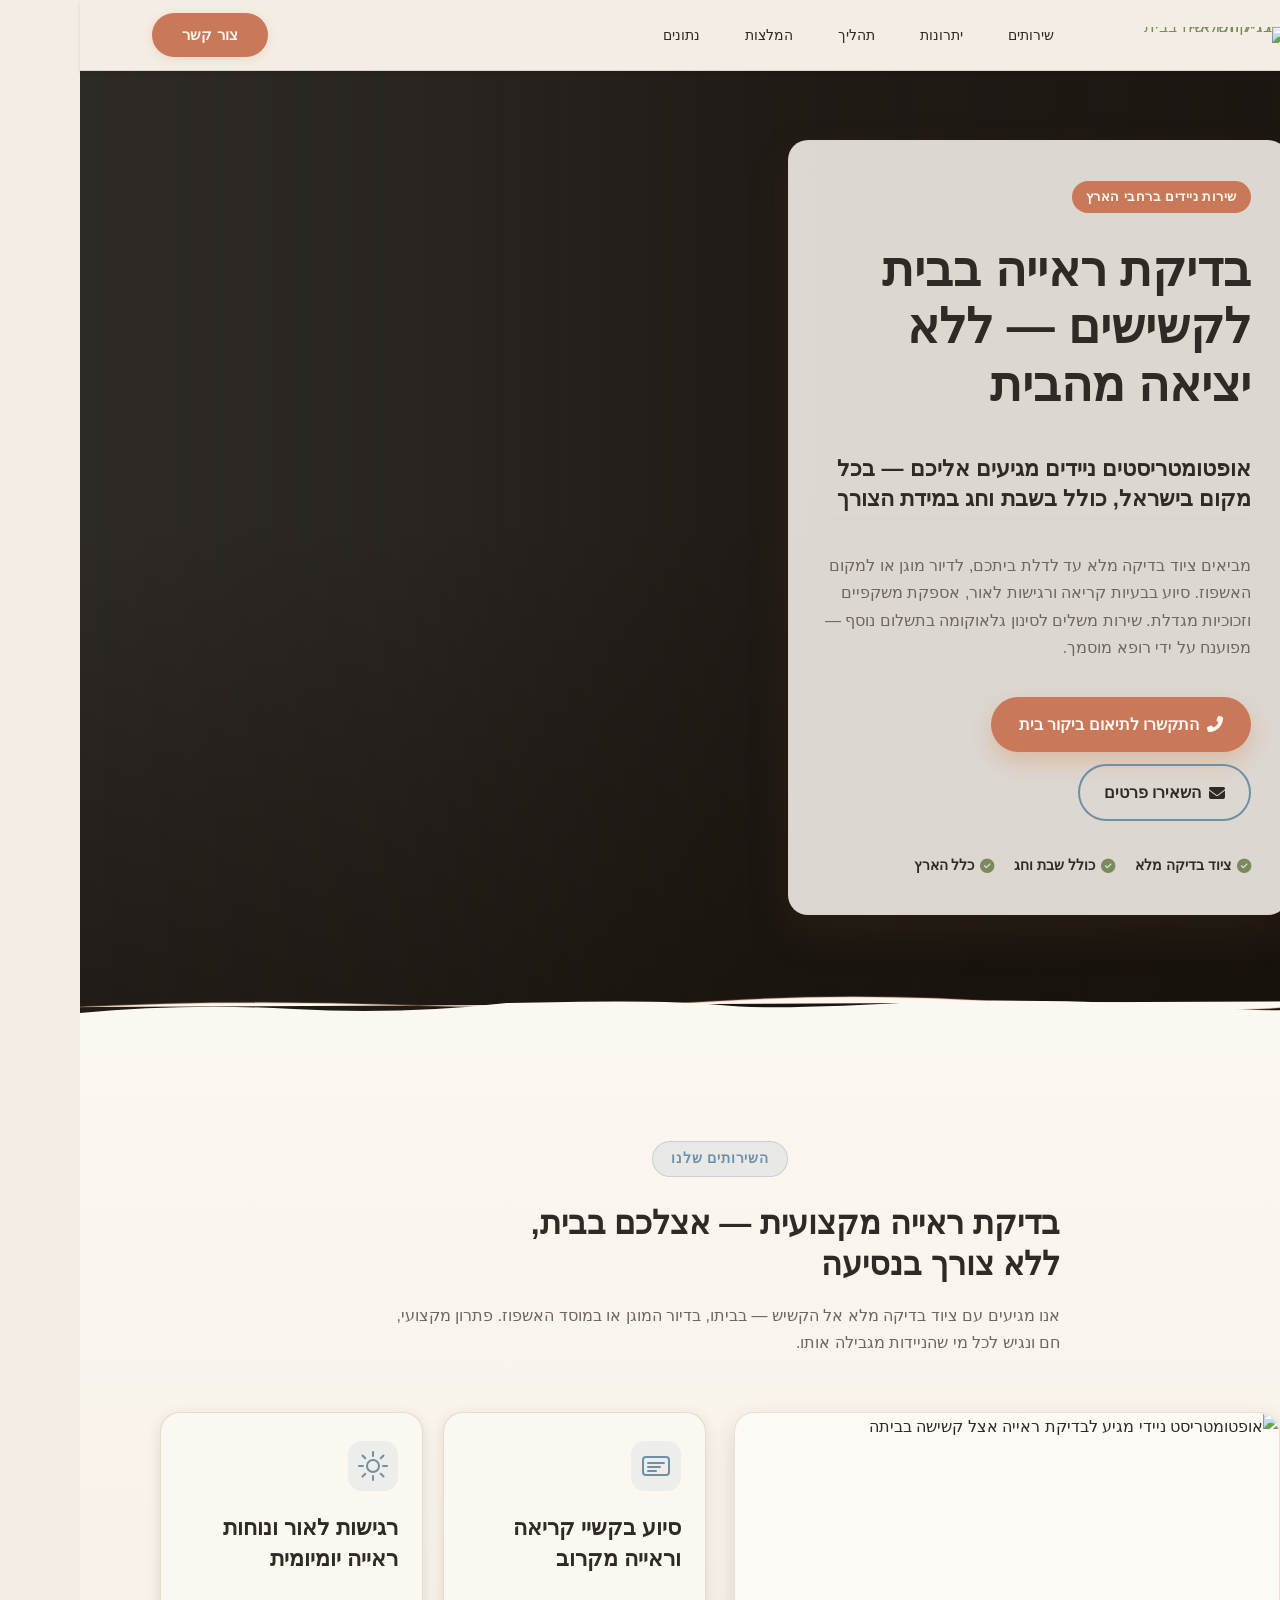
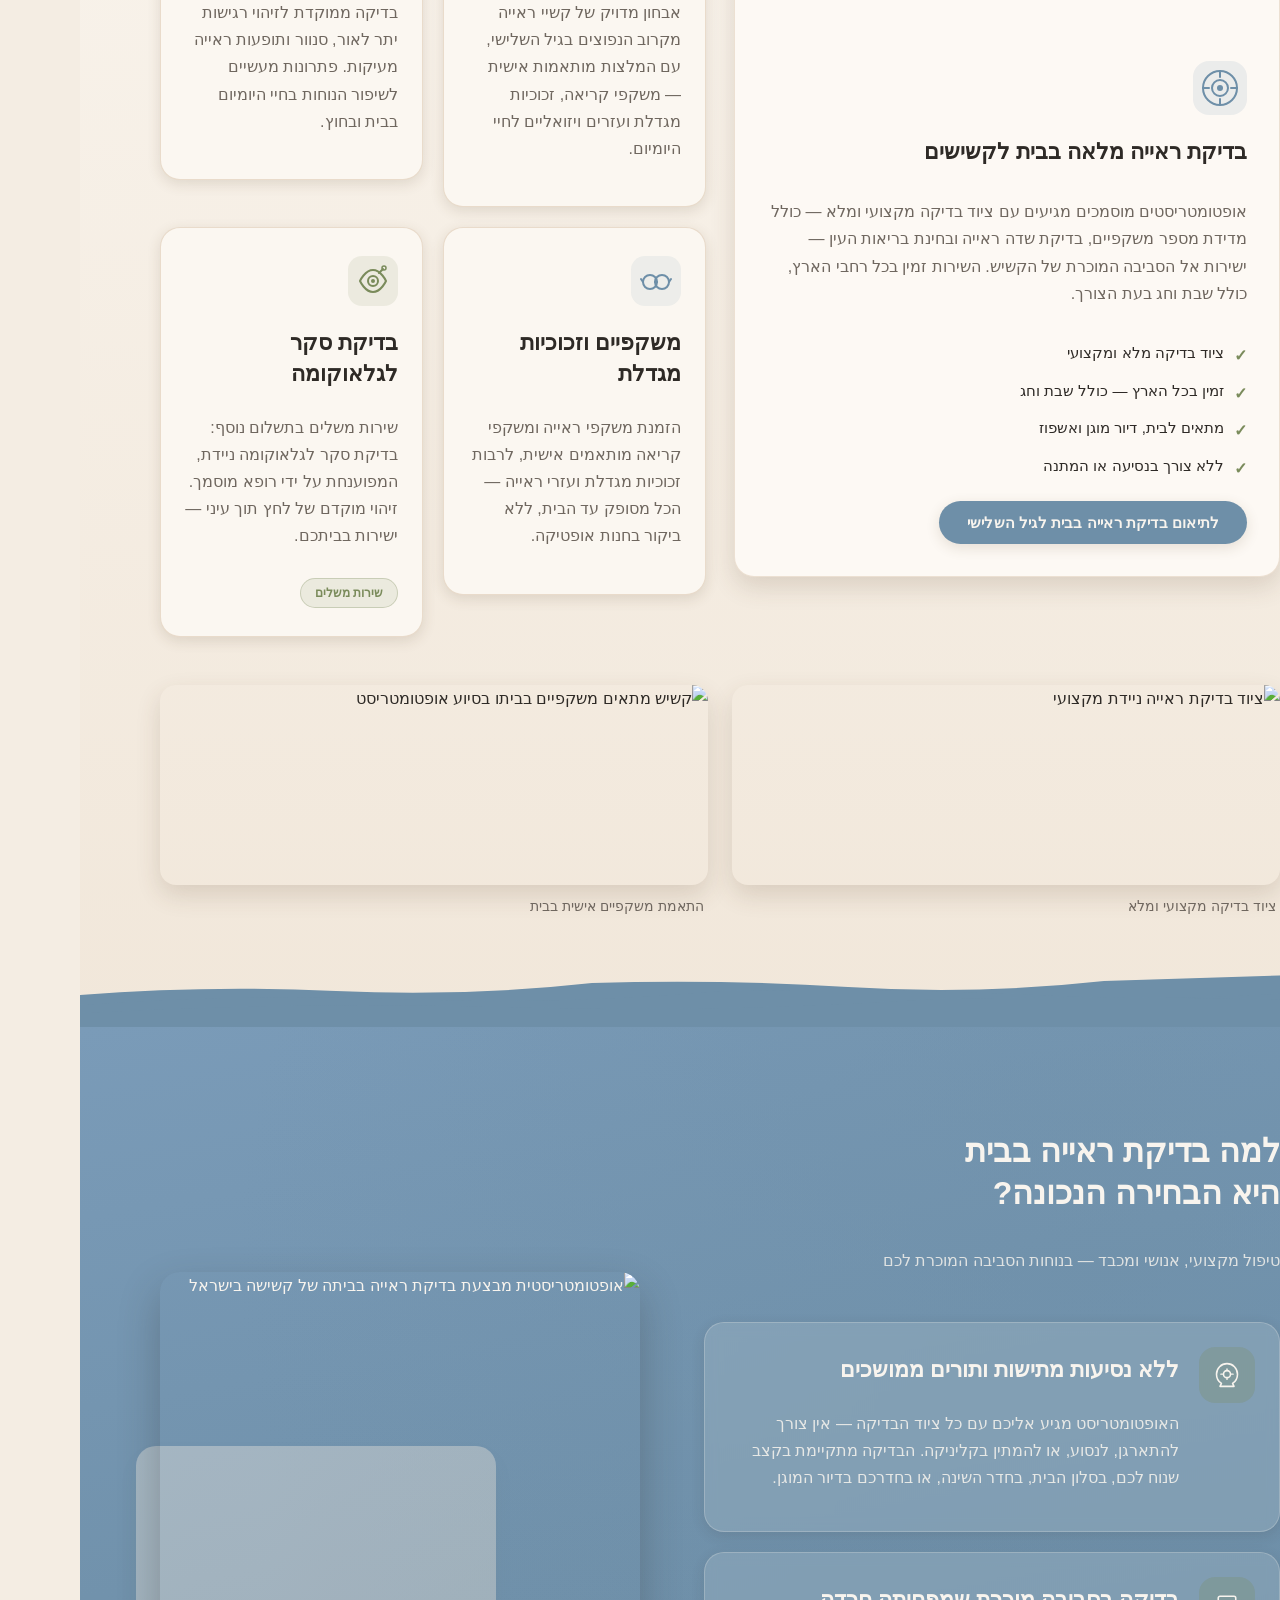
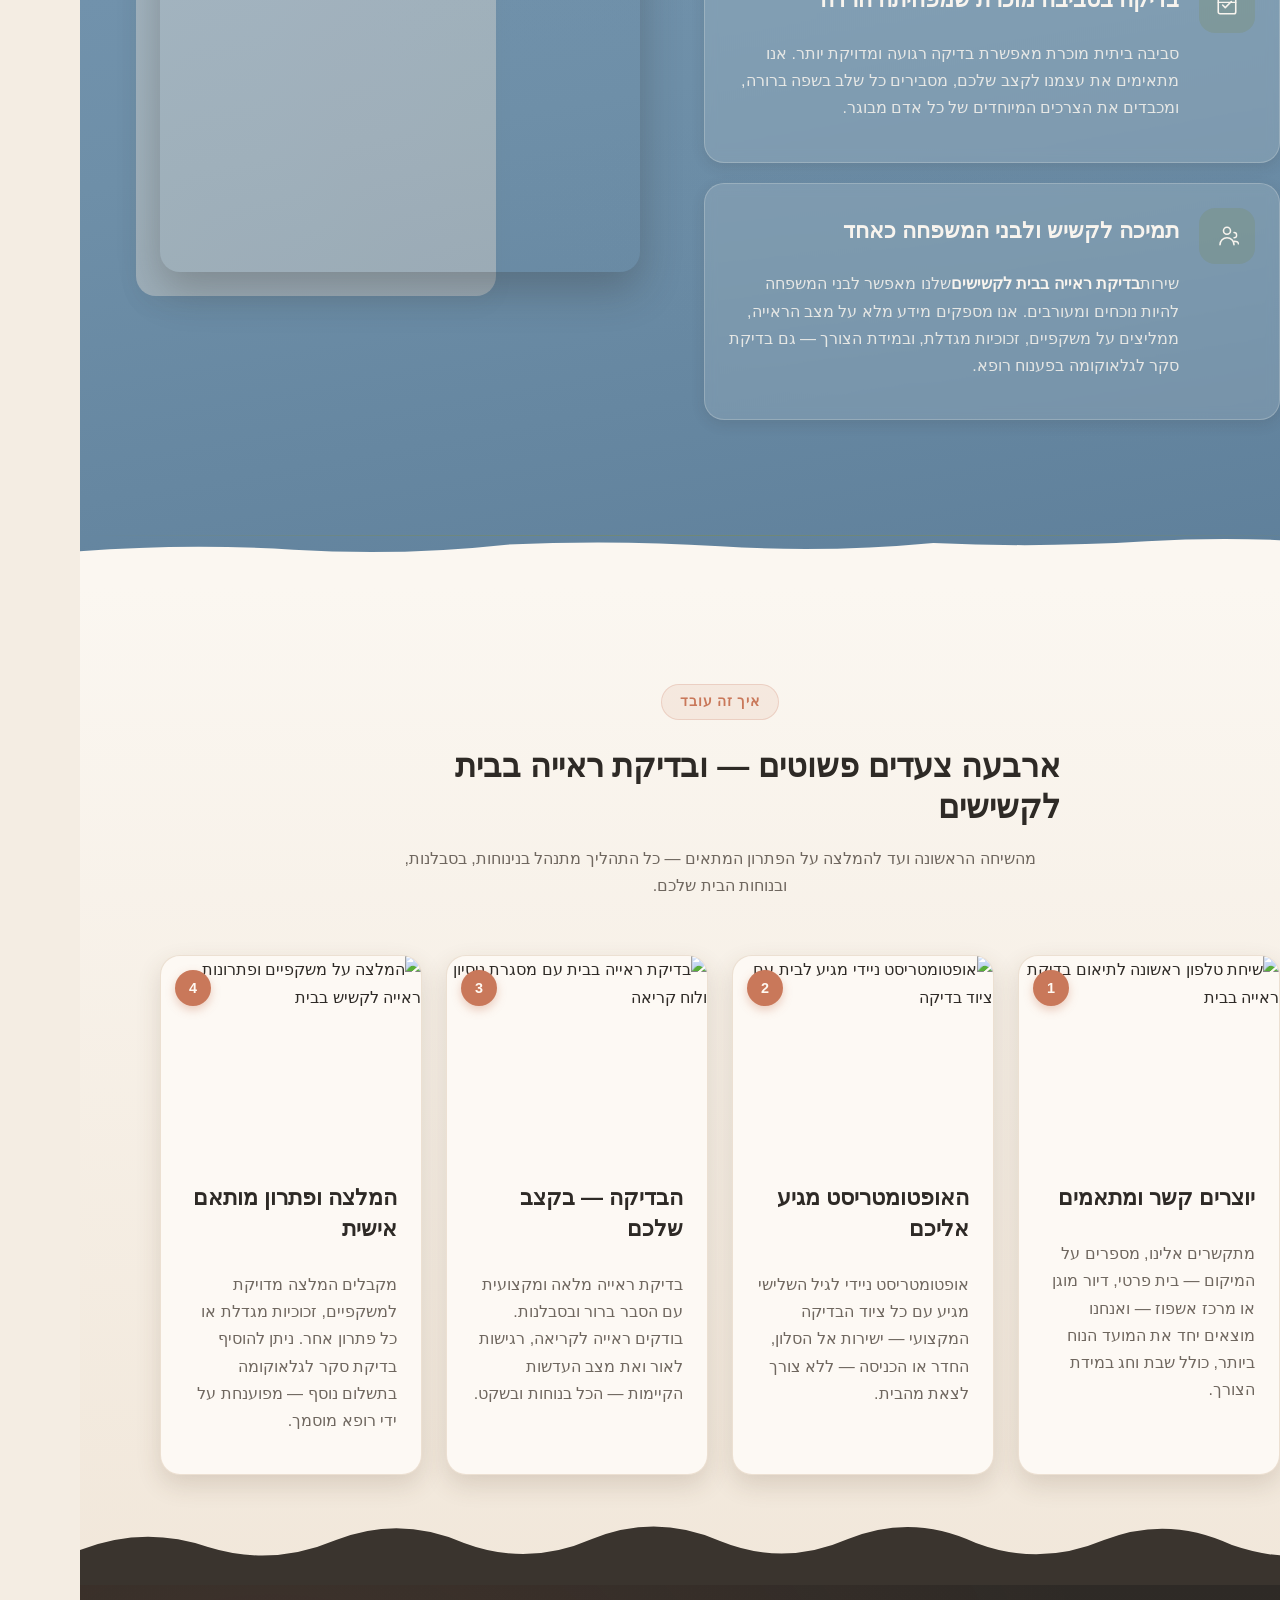
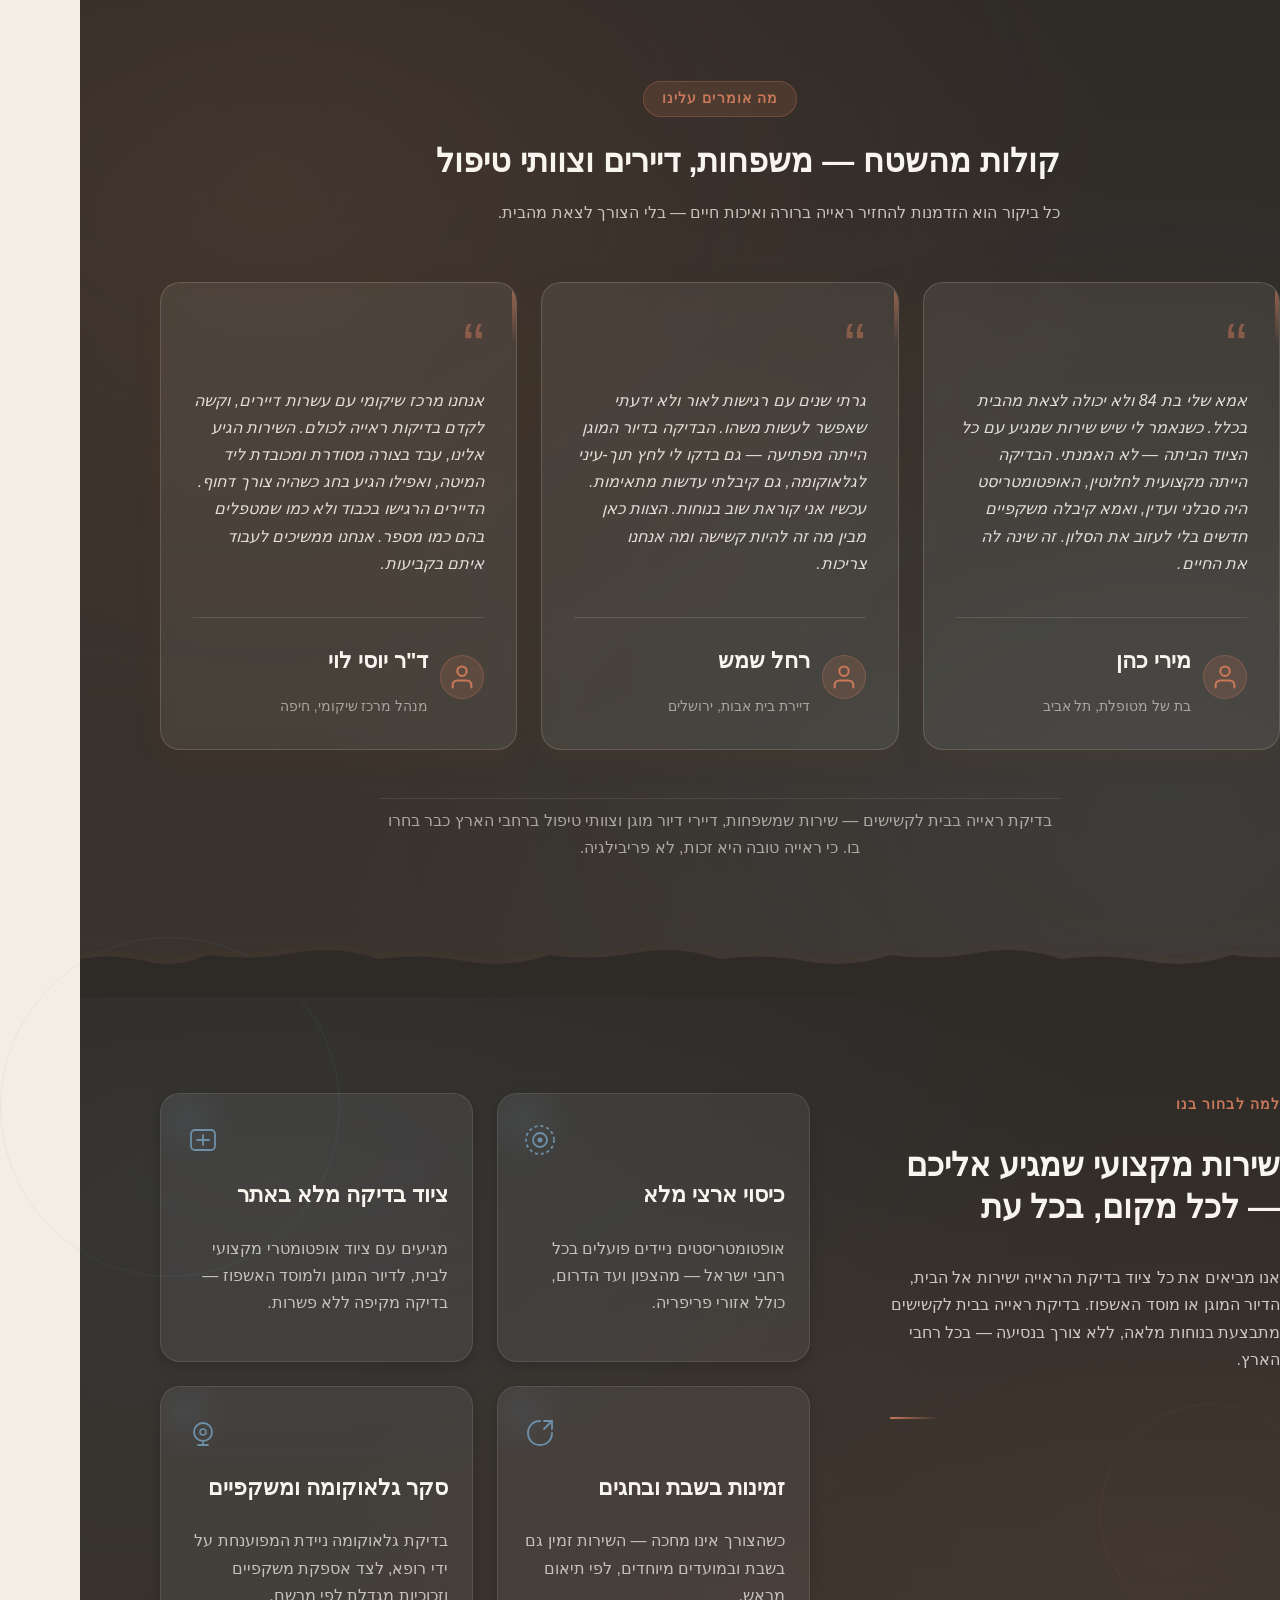
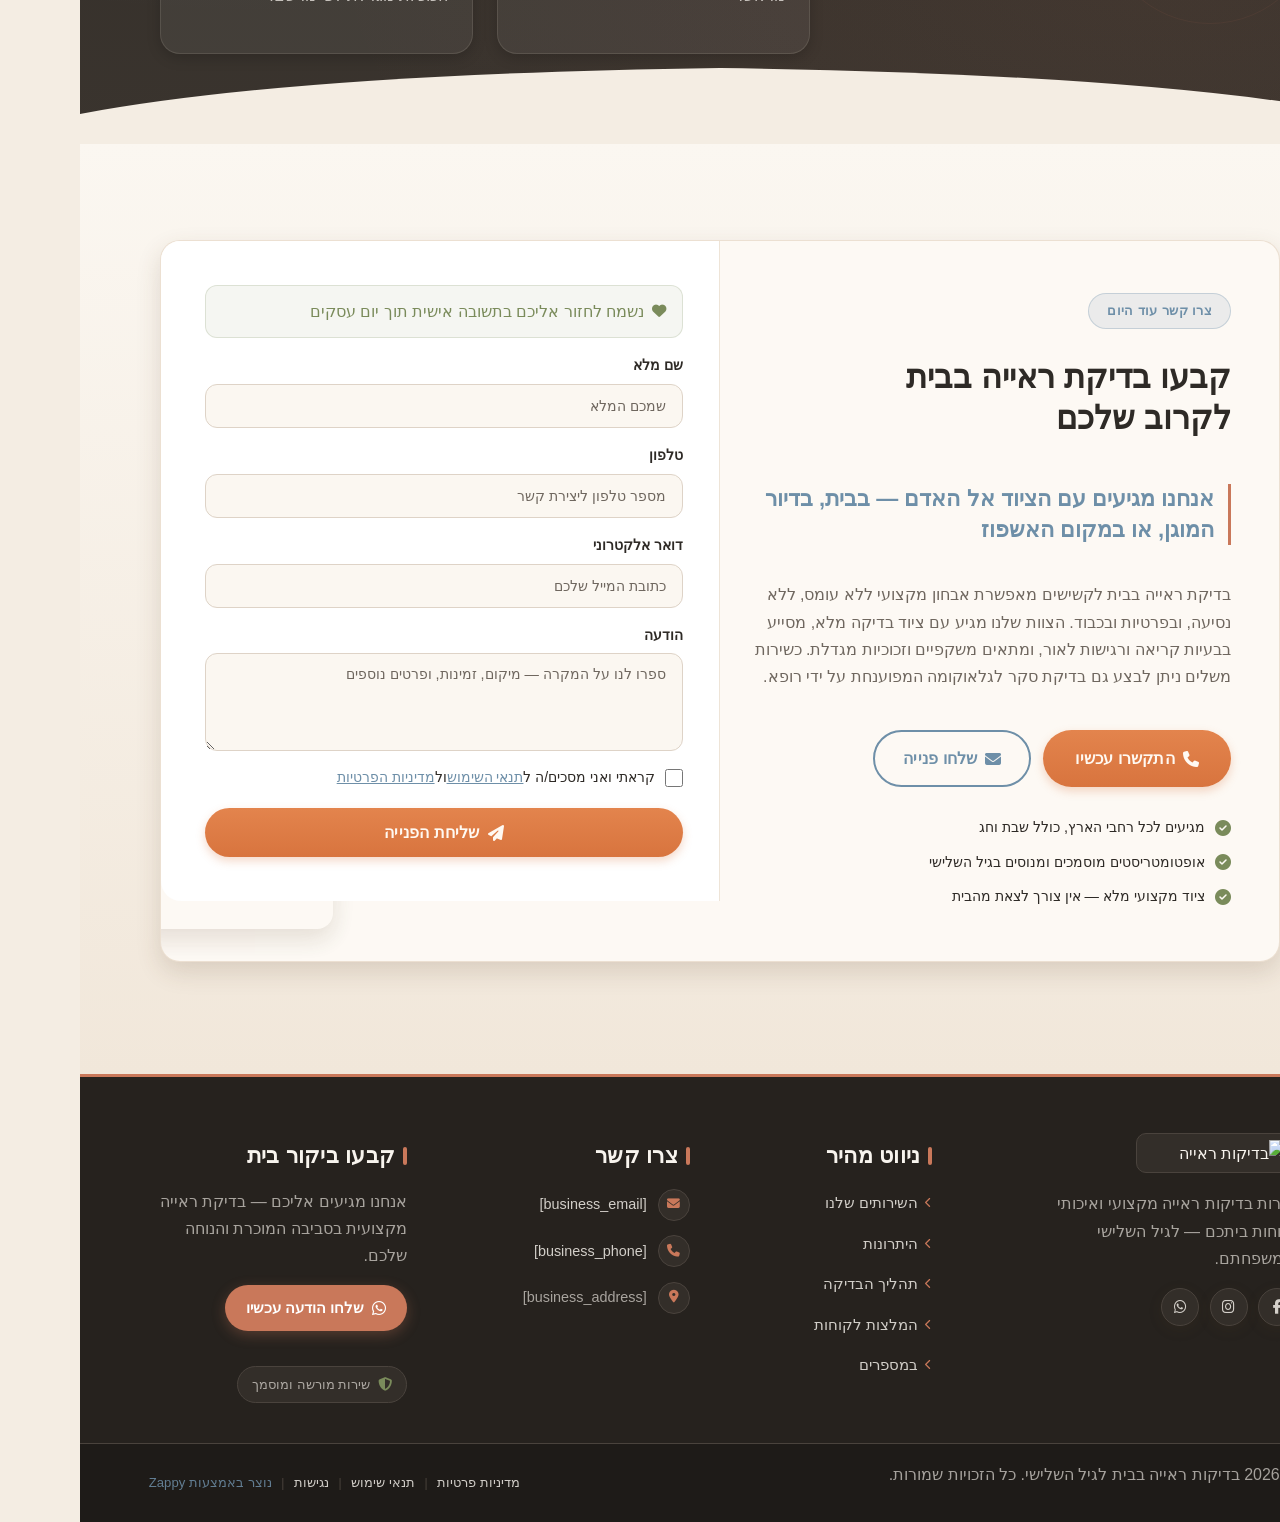
==== commit 65eb55b0: "Background sync: Progressive GitHub Sync" ====
--- a/public/index.html
+++ b/public/index.html
@@ -1 +1 @@
-<!doctype html><html dir="rtl" lang="he"><head><meta charset="UTF-8"><meta content="width=device-width,initial-scale=1" name="viewport"><meta content="index, follow" name="robots"><title>בדיקת ראייה בבית לקשישים — בדיקות ראייה בבית לגיל השלישי</title><meta content="A mobile optometry service specializing in elderly care, bringing full eye examination equipment directly to seniors at home, assisted living facilities, and ho" name="description"><meta content="בדיקת ראייה בבית לקשישים, אופטומטריסט ניידי לגיל השלישי, בדיקות ראייה בדיור מוגן, בדיקת גלאוקומה ניידת" name="keywords"><link href="/assets/favicon.ico" rel="icon" type="image/x-icon"><link href="/assets/favicon-16x16.png" rel="icon" type="image/png" sizes="16x16"><link href="/assets/favicon-32x32.png" rel="icon" type="image/png" sizes="32x32"><link href="/assets/favicon-48x48.png" rel="icon" type="image/png" sizes="48x48"><link href="/assets/favicon-192x192.png" rel="icon" type="image/png" sizes="192x192"><link href="/assets/favicon-512x512.png" rel="icon" type="image/png" sizes="512x512"><link href="/assets/apple-touch-icon.png" rel="apple-touch-icon"><script>!function(){"use strict";var t="be53f66f-8e31-4443-b67a-03a2731f6284",e="https://api.zappy5.com/api/analytics/track",a=18e5,n=2592e6,o=!0,i=!0,r=!0;var s=function(){var e="zappy_visitor_"+t,a=null;try{if(a=localStorage.getItem(e)){var o=JSON.parse(a),i=Date.now();if(i-o.created<n)return o.lastSeen=i,localStorage.setItem(e,JSON.stringify(o)),o.id}}catch(t){console.warn("Zappy Analytics: LocalStorage not available")}var r="zv_"+Date.now()+"_"+Math.random().toString(36).substr(2,9);try{localStorage.setItem(e,JSON.stringify({id:r,created:Date.now(),lastSeen:Date.now()}))}catch(t){}return r}(),c=function(){var e="zappy_session_"+t,n=null;try{if(n=sessionStorage.getItem(e)){var o=JSON.parse(n),i=Date.now();if(i-o.timestamp<a)return o.timestamp=i,sessionStorage.setItem(e,JSON.stringify(o)),o.id}}catch(t){console.warn("Zappy Analytics: SessionStorage not available")}var r="zs_"+Date.now()+"_"+Math.random().toString(36).substr(2,9);try{sessionStorage.setItem(e,JSON.stringify({id:r,timestamp:Date.now()}))}catch(t){}return r}();function l(a,n){n=n||{};var o={website_id:t,event_type:a,page_path:window.location.pathname,referrer:document.referrer||"direct",visitor_id:s,session_id:c,metadata:n};if(navigator.sendBeacon){var i=new Blob([JSON.stringify(o)],{type:"application/json"});navigator.sendBeacon(e,i)}else fetch(e,{method:"POST",headers:{"Content-Type":"application/json"},body:JSON.stringify(o),keepalive:!0}).catch(function(t){console.warn("Zappy Analytics: Failed to track event",t)})}o&&l("pageview",{title:document.title,url:window.location.href}),i&&document.addEventListener("click",function(t){var e=t.target;if("BUTTON"===e.tagName||e.closest("button")){var a="BUTTON"===e.tagName?e:e.closest("button");l("click",{element:"button",text:a.textContent.trim().substring(0,100),id:a.id||null,class:a.className||null})}else if("A"===e.tagName||e.closest("a")){var n="A"===e.tagName?e:e.closest("a");l("navigation",{element:"link",text:n.textContent.trim().substring(0,100),href:n.href,external:n.hostname!==window.location.hostname})}},!0),r&&document.addEventListener("submit",function(t){var e=t.target;l("form_submit",{form_id:e.id||null,form_name:e.name||null,form_action:e.action||null,form_method:e.method||"GET"})},!0);var m=Date.now();window.addEventListener("beforeunload",function(){l("page_unload",{time_on_page:Math.floor((Date.now()-m)/1e3),page_path:window.location.pathname})}),window.zappyAnalytics={track:l,getVisitorId:function(){return s},getSessionId:function(){return c}}}()</script><meta content="בדיקת ראייה בבית לקשישים — בדיקות ראייה בבית לגיל השלישי" property="og:title"><meta content="A mobile optometry service specializing in elderly care, bringing full eye examination equipment directly to seniors at home, assisted living facilities, and ho" property="og:description"><meta content="website" property="og:type"><meta content="he_IL" property="og:locale"><meta content="summary_large_image" name="twitter:card"><meta content="בדיקת ראייה בבית לקשישים — בדיקות ראייה בבית לגיל השלישי" name="twitter:title"><meta content="A mobile optometry service specializing in elderly care, bringing full eye examination equipment directly to seniors at home, assisted living facilities, and ho" name="twitter:description"><link href="https://cdnjs.cloudflare.com/ajax/libs/font-awesome/6.4.0/css/all.min.css" rel="stylesheet"><link href="/assets/favicon.ico" rel="icon" type="image/x-icon"><link href="/assets/favicon-16x16.png" rel="icon" type="image/png" sizes="16x16"><link href="/assets/favicon-32x32.png" rel="icon" type="image/png" sizes="32x32"><link href="/assets/favicon-48x48.png" rel="icon" type="image/png" sizes="48x48"><link href="/assets/favicon-192x192.png" rel="icon" type="image/png" sizes="192x192"><link href="/assets/favicon-512x512.png" rel="icon" type="image/png" sizes="512x512"><link href="/assets/apple-touch-icon.png" rel="apple-touch-icon"><link href="https://cdn.jsdelivr.net/npm/vanilla-cookieconsent@3/dist/cookieconsent.css" rel="stylesheet"><script src="https://cdn.jsdelivr.net/npm/vanilla-cookieconsent@3/dist/cookieconsent.umd.js"></script><script src="https://cdn.jsdelivr.net/gh/mickidum/acc_toolbar/acctoolbar/acctoolbar.min.js"></script><link href="/styles.css" rel="stylesheet"><style id="zappy-dropdown-submenu-styles">#navMenu li:has(.sub-menu),.nav-menu li:has(.sub-menu),.navbar li:has(.sub-menu),nav li:has(.sub-menu){position:relative}#navMenu .sub-menu,.nav-menu .sub-menu,.navbar .sub-menu,nav .sub-menu{display:block!important;position:absolute!important;top:100%;left:0;min-width:220px;background:#fff;border-radius:8px;box-shadow:0 8px 25px rgba(0,0,0,.15);padding:8px 0;opacity:0;visibility:hidden;transform:translateY(10px);transition:all .3s ease;z-index:1000;list-style:none;pointer-events:none}#navMenu li:hover>.sub-menu,.nav-menu li:hover>.sub-menu,.navbar li:hover>.sub-menu,nav li:hover>.sub-menu{opacity:1!important;visibility:visible!important;transform:translateY(0)!important;pointer-events:auto!important}.sub-menu li{list-style:none;margin:0;padding:0}.sub-menu a{display:block!important;padding:10px 16px!important;color:var(--text-dark,#333)!important;font-weight:500;text-decoration:none;white-space:nowrap;transition:background-color .2s}.sub-menu a:hover{background-color:#f5f5f5}[dir=rtl] .nav-menu .sub-menu,[dir=rtl] .navbar .sub-menu,[dir=rtl] nav .sub-menu,html[lang=ar] .nav-menu .sub-menu,html[lang=ar] .navbar .sub-menu,html[lang=ar] nav .sub-menu,html[lang=he] .nav-menu .sub-menu,html[lang=he] .navbar .sub-menu,html[lang=he] nav .sub-menu{left:auto!important;right:0!important}.sub-menu:empty,.sub-menu:not(:has(li)),.sub-menu:not(:has(li:not(.zappy-hidden-menu-item))){display:none!important;opacity:0!important;visibility:hidden!important;pointer-events:none!important}li:has(.menu-group-title):hover>.sub-menu{opacity:1!important;visibility:visible!important;transform:translateY(0)!important;pointer-events:auto!important}#navMenu>li>.menu-group-title,.nav-menu>li>.menu-group-title{display:inline-block;padding:.5rem 1rem;cursor:default;user-select:none}@media (max-width:768px){#navMenu .sub-menu,.nav-menu .sub-menu,.navbar .sub-menu,nav .sub-menu{position:static!important;transform:none!important;box-shadow:none!important;background:0 0!important;max-height:0;overflow:hidden;opacity:0;visibility:hidden;transition:max-height .3s ease,opacity .3s ease;padding:0!important;border-radius:0!important}.sub-menu.mobile-expanded{max-height:500px!important;opacity:1!important;visibility:visible!important;padding:8px 0 8px 16px!important}[dir=rtl] .sub-menu.mobile-expanded,html[lang=he] .sub-menu.mobile-expanded{padding:8px 16px 8px 0!important}#navMenu li:hover>.sub-menu,.nav-menu li:hover>.sub-menu,.navbar li:hover>.sub-menu,nav li:hover>.sub-menu{opacity:0;visibility:hidden;pointer-events:none}#navMenu li>.sub-menu.mobile-expanded,.nav-menu li>.sub-menu.mobile-expanded,.navbar li>.sub-menu.mobile-expanded,nav li>.sub-menu.mobile-expanded{opacity:1!important;visibility:visible!important;pointer-events:auto!important}#navMenu li:has(.sub-menu),.nav-menu li:has(.sub-menu),.navbar li:has(.sub-menu),nav li:has(.sub-menu){display:flex!important;flex-wrap:wrap!important;align-items:center!important;position:relative!important;min-height:44px!important}#navMenu li:has(.sub-menu)>a,.nav-menu li:has(.sub-menu)>a,.navbar li:has(.sub-menu)>a,nav li:has(.sub-menu)>a{flex:1!important;min-width:0!important}#navMenu li:has(.sub-menu)>.menu-group-title,.nav-menu li:has(.sub-menu)>.menu-group-title,.navbar li:has(.sub-menu)>.menu-group-title,nav li:has(.sub-menu)>.menu-group-title{flex:1!important;min-width:0!important;padding:0!important;line-height:inherit!important}#navMenu li:has(.sub-menu)>.sub-menu,.nav-menu li:has(.sub-menu)>.sub-menu,.navbar li:has(.sub-menu)>.sub-menu,nav li:has(.sub-menu)>.sub-menu{flex-basis:100%!important;width:100%!important}#navMenu li:has(.sub-menu)>a [class*=arrow],#navMenu li:has(.sub-menu)>a [class*=chevron],.nav-menu li:has(.sub-menu)>a .fa-angle-down,.nav-menu li:has(.sub-menu)>a .fa-chevron-down,.nav-menu li:has(.sub-menu)>a [class*=arrow],.nav-menu li:has(.sub-menu)>a [class*=chevron],nav li:has(.sub-menu)>a [class*=arrow],nav li:has(.sub-menu)>a [class*=chevron]{display:none!important;visibility:hidden!important}.mobile-submenu-toggle{display:flex!important;align-items:center!important;justify-content:center!important;width:44px!important;height:auto!important;background:0 0!important;border:none!important;cursor:pointer!important;color:var(--text-dark)!important;position:static!important;flex-shrink:0!important;align-self:stretch!important;z-index:2!important;padding:0!important;margin:0!important}.mobile-submenu-toggle::after{content:''!important;width:0!important;height:0!important;border-left:6px solid transparent!important;border-right:6px solid transparent!important;border-top:7px solid currentColor!important;transition:transform .3s ease!important}.mobile-submenu-toggle.expanded::after{transform:rotate(180deg)!important}.sub-menu a{padding:10px 0!important;display:block!important;color:var(--text-dark)!important}.navbar .sub-menu li a,.zappy-products-dropdown .sub-menu a,nav.navbar .sub-menu li a{color:var(--text-dark)!important}}@media (min-width:769px){.mobile-submenu-toggle{display:none!important}}</style><style id="mobile-lang-menu-deployed-css">@media (max-width:768px){.lang-switcher,.nav-container .lang-switcher,.nav-cta-container .lang-switcher,.nav-ecommerce-icons .lang-switcher,.nav-icons-left .lang-switcher,.navbar .lang-switcher,.navbar .nav-cta-container .lang-switcher{display:none!important}.mobile-lang-menu{width:100%;border-top:1px solid rgba(128,128,128,.2);padding:8px 0 0 0;margin-top:8px}.mobile-lang-toggle{display:flex!important;align-items:center;justify-content:space-between;width:100%;padding:12px 16px;background:0 0;border:none;cursor:pointer;font-size:15px;color:inherit;font-family:inherit}.mobile-lang-toggle::after{content:'';display:inline-block;width:8px;height:8px;border-right:2px solid currentColor;border-bottom:2px solid currentColor;transform:rotate(45deg);transition:transform .3s ease;margin-left:8px}.mobile-lang-toggle.expanded::after{transform:rotate(-135deg)}.mobile-lang-options{max-height:0;overflow:hidden;transition:max-height .3s ease}.mobile-lang-options.expanded{max-height:300px}.mobile-lang-option{display:flex!important;align-items:center;gap:10px;padding:10px 24px;text-decoration:none;color:inherit;font-size:14px;font-family:inherit}.mobile-lang-option:hover{background:rgba(128,128,128,.1)}.mobile-lang-option.active{font-weight:600;opacity:.7;pointer-events:none}.mobile-lang-option img{width:20px;height:20px;border-radius:50%}}@media (min-width:769px){.mobile-lang-menu{display:none!important}}</style><style id="zappy-widget-visibility">#mic-access-tool-box,#mic-access-tool-general-button,#mic-init-access-tool #mic-access-tool-box,#mic-init-access-tool #mic-access-tool-general-button,#mic-init-access-tool .mic-access-tool-general-button,._access-icon,._access-menu,.mic-access-tool-box,.mic-access-tool-general-button,div[id*=mic-access-tool-box]{display:none!important;visibility:hidden!important;opacity:0!important;pointer-events:none!important}</style></head><body><nav class="navbar" dir="rtl"><button class="mobile-toggle" aria-label="Menu" id="mobileToggle"><svg viewBox="0 0 24 24" fill="none" height="24" width="24" class="hamburger-icon"><path d="M3 12h18M3 6h18M3 18h18" stroke="currentColor" stroke-width="2" stroke-linecap="round"></path></svg><svg viewBox="0 0 24 24" fill="none" height="24" width="24" class="close-icon" style="display:none"><path d="M18 6L6 18M6 6l12 12" stroke="currentColor" stroke-width="2" stroke-linecap="round"></path></svg></button><button class="phone-header-btn" aria-label="Call" data-phone=""><svg viewBox="0 0 24 24" fill="currentColor" height="20" width="20"><path d="M22 16.92v3a2 2 0 0 1-2.18 2 19.79 19.79 0 0 1-8.63-3.07 19.5 19.5 0 0 1-6-6 19.79 19.79 0 0 1-3.07-8.67A2 2 0 0 1 4.11 2h3a2 2 0 0 1 2 1.72 12.84 12.84 0 0 0 .7 2.81 2 2 0 0 1-.45 2.11L8.09 9.91a16 16 0 0 0 6 6l1.27-1.27a2 2 0 0 1 2.11-.45 12.84 12.84 0 0 0 2.81.7A2 2 0 0 1 22 16.92z"></path></svg></button><div class="nav-container"><div class="nav-right-group"><div class="nav-brand"><a href="/" class="logo-link"><img alt="בדיקות ראייה בבית לגיל השלישי" src="/assets/business-logo.webp" class="logo"></a></div><ul class="nav-menu" id="navMenu"><li><a href="#services">שירותים</a></li><li><a href="#benefits">יתרונות</a></li><li><a href="#process">תהליך</a></li><li><a href="#testimonials">המלצות</a></li><li><a href="#stats">נתונים</a></li></ul></div><div class="nav-cta-container"><a href="#contact" class="nav-cta-btn">צור קשר</a></div></div></nav><script>window.addEventListener("load",function(){const e=document.querySelector(".navbar, nav, header");if(!e)return void console.log("[Navbar] Navbar element not found");let t=document.getElementById("mobileToggle")||document.querySelector(".mobile-toggle")||document.querySelector(".hamburger")||document.querySelector(".hamburger-menu")||document.querySelector(".menu-toggle")||document.querySelector(".burger-menu")||document.querySelector('[aria-label="Menu"]')||document.querySelector('[aria-label="תפריט"]');const o=document.querySelector(".phone-header-btn"),n=window.getComputedStyle(e);let r=n.backgroundColor;if(console.log("[Navbar] Initial navbar background:",r),"transparent"===r||"rgba(0, 0, 0, 0)"===r||r.startsWith("rgba")&&r.includes(", 0)")){const e=n.backgroundImage;if(e&&"none"!==e)console.log("[Navbar] Navbar has background image/gradient, using dark text"),r="rgb(240, 240, 240)";else{const e=window.getComputedStyle(document.body).backgroundColor;console.log("[Navbar] Navbar transparent, using body background:",e),r=e}}const i=r.match(/\d+/g);if(i&&i.length>=3){const e=(.299*parseInt(i[0])+.587*parseInt(i[1])+.114*parseInt(i[2]))/255;console.log("[Navbar] Mobile button colors preserved from Claude CSS (luminance:",e.toFixed(2)+")");const n=document.createElement("style");n.id="zappy-mobile-nav-fix";document.documentElement.lang;document.documentElement.dir,n.textContent='\n        /* Hide mobile buttons on desktop, show only on mobile */\n        @media (min-width: 769px) {\n          .mobile-toggle,\n          .phone-header-btn {\n            display: none !important;\n          }\n        }\n        \n        /* Show and position mobile buttons correctly on mobile */\n        @media (max-width: 768px) {\n          .mobile-toggle,\n          .phone-header-btn {\n            position: absolute !important;\n            top: 50% !important;\n            transform: translateY(-50%) !important;\n            z-index: 1001 !important;\n            display: flex !important;\n            align-items: center !important;\n            justify-content: center !important;\n            width: 36px !important;\n            height: 36px !important;\n            border-radius: 50% !important;\n            border: none !important;\n            cursor: pointer !important;\n            padding: 6px !important;\n            background: none !important;\n            color: var(--nav-text, var(--text-dark)) !important;\n          }\n          \n          /* LTR positioning (default): hamburger LEFT, phone RIGHT */\n          html:not([dir="rtl"]):not([lang="he"]):not([lang="ar"]) .mobile-toggle,\n          html[dir="ltr"] .mobile-toggle {\n            left: 12px !important;\n            right: auto !important;\n          }\n          html:not([dir="rtl"]):not([lang="he"]):not([lang="ar"]) .phone-header-btn,\n          html[dir="ltr"] .phone-header-btn {\n            right: 12px !important;\n            left: auto !important;\n          }\n          \n          /* RTL positioning: hamburger RIGHT, phone LEFT */\n          html[dir="rtl"] .mobile-toggle,\n          html[lang="he"] .mobile-toggle,\n          html[lang="ar"] .mobile-toggle {\n            right: 12px !important;\n            left: auto !important;\n          }\n          html[dir="rtl"] .phone-header-btn,\n          html[lang="he"] .phone-header-btn,\n          html[lang="ar"] .phone-header-btn {\n            left: 12px !important;\n            right: auto !important;\n          }\n          \n          /* CRITICAL: Ensure nav-container has min-height on mobile */\n          /* All children are positioned absolutely/fixed on mobile, so height:auto collapses to 0 */\n          .nav-container {\n            min-height: 70px !important;\n            position: relative !important;\n          }\n          \n          /* Ensure SVG icons are properly sized and inherit color */\n          .mobile-toggle svg,\n          .phone-header-btn svg {\n            width: 24px !important;\n            height: 24px !important;\n            /* Don\'t force display - let JavaScript control hamburger/close toggle */\n          }\n          \n          /* Reset nav-cta-container on mobile - remove desktop box-shadow/padding */\n          /* that creates a visible ghost box when CTA button is hidden */\n          .nav-cta-container {\n            box-shadow: none !important;\n            padding: 0 !important;\n          }\n          \n          /* Hide nav-cta-container entirely on mobile when there\'s no lang-switcher */\n          /* (only the CTA button is inside, and it\'s hidden on mobile) */\n          .nav-cta-container:not(:has(.lang-switcher)) {\n            display: none !important;\n          }\n          \n          /* CRITICAL: Prevent hero image fade gradient from bleeding over headline text */\n          /* The .image-fade-gradient has bottom: -30px (extends below parent) */\n          /* On mobile stacked layout, this overlaps the h1 text below the image */\n          .hero-image-column {\n            overflow: hidden !important;\n          }\n          .image-fade-gradient {\n            bottom: 0 !important;\n          }\n          \n          /* Hide desktop language switcher on mobile - hamburger menu handles it */\n          /* High specificity to override stored CSS */\n          .lang-switcher,\n          .nav-cta-container .lang-switcher,\n          .nav-container .lang-switcher,\n          .navbar .lang-switcher,\n          .navbar .nav-cta-container .lang-switcher {\n            display: none !important;\n          }\n        }\n      ';const r=document.getElementById("zappy-mobile-nav-fix");r&&r.remove(),document.head.appendChild(n),console.log("[Navbar] Critical CSS injected for mobile nav positioning");const l=window.innerWidth<=768;if(t){const e=t.querySelector(".hamburger-icon"),o=t.querySelector(".close-icon");e&&(e.style.setProperty("width","24px","important"),e.style.setProperty("height","24px","important"),e.style.setProperty("display","block","important")),o&&(o.style.setProperty("width","24px","important"),o.style.setProperty("height","24px","important"),o.style.setProperty("display","none","important")),l?(t.style.setProperty("position","absolute","important"),t.style.setProperty("top","50%","important"),t.style.setProperty("transform","translateY(-50%)","important"),t.style.setProperty("z-index","1001","important"),t.style.removeProperty("left"),t.style.removeProperty("right"),console.log("[Navbar] Mobile toggle positioning applied (mobile viewport)")):(t.style.removeProperty("position"),t.style.removeProperty("top"),t.style.removeProperty("transform"),t.style.removeProperty("z-index"),t.style.removeProperty("left"),t.style.removeProperty("right"),console.log("[Navbar] Desktop viewport - cleared mobile toggle inline positioning"))}if(o){const e=o.querySelector("svg");e&&(e.style.width="24px",e.style.height="24px",e.setAttribute("width","24"),e.setAttribute("height","24")),l?(o.style.setProperty("position","absolute","important"),o.style.setProperty("top","50%","important"),o.style.setProperty("transform","translateY(-50%)","important"),o.style.setProperty("z-index","1001","important"),o.style.removeProperty("left"),o.style.removeProperty("right"),console.log("[Navbar] Phone button positioning applied (mobile viewport)")):(o.style.removeProperty("position"),o.style.removeProperty("top"),o.style.removeProperty("transform"),o.style.removeProperty("z-index"),o.style.removeProperty("left"),o.style.removeProperty("right"),console.log("[Navbar] Desktop viewport - cleared phone button inline positioning"))}}else console.log("[Navbar] Could not parse background color:",r);t=document.getElementById("mobileToggle")||document.querySelector(".mobile-toggle")||document.querySelector(".hamburger")||document.querySelector(".hamburger-menu")||document.querySelector(".menu-toggle")||document.querySelector(".burger-menu")||document.querySelector('[aria-label="Menu"]')||document.querySelector('[aria-label="תפריט"]');const l=document.getElementById("navMenu")||document.querySelector(".nav-menu")||document.querySelector(".nav-links")||document.querySelector("nav ul:not(.submenu)");if(!t||!l)return void console.log("[Navbar] Mobile toggle or menu not found:",{toggle:!!t,menu:!!l});l.id||(l.id="navMenu"),console.log("[Navbar] Initializing mobile menu...");const a=t.cloneNode(!0);t.parentNode.replaceChild(a,t),a.addEventListener("click",function(e){e.preventDefault(),e.stopPropagation();const t=this.querySelector(".hamburger-icon"),o=this.querySelector(".close-icon");l.classList.contains("active")?(l.classList.remove("active"),t&&t.style.setProperty("display","block","important"),o&&o.style.setProperty("display","none","important"),document.body.style.overflow="",console.log("[Navbar] Menu closed")):(l.classList.add("active"),t&&t.style.setProperty("display","none","important"),o&&o.style.setProperty("display","block","important"),document.body.style.overflow="hidden",console.log("[Navbar] Menu opened"))}),l.querySelectorAll("a").forEach(function(e){e.addEventListener("click",function(){if("#"===this.getAttribute("href"))return;const e=a.querySelector(".hamburger-icon"),t=a.querySelector(".close-icon");l.classList.remove("active"),e&&e.style.setProperty("display","block","important"),t&&t.style.setProperty("display","none","important"),document.body.style.overflow="",console.log("[Navbar] Menu closed (link clicked)")})});var s=l.querySelectorAll(".dropdown-toggle");s.forEach(function(e){e.addEventListener("click",function(e){e.preventDefault(),e.stopPropagation();var t=this.closest(".nav-dropdown");t&&(t.parentNode.querySelectorAll(".nav-dropdown.open").forEach(function(e){e!==t&&e.classList.remove("open")}),t.classList.toggle("open"),console.log("[Navbar] Dropdown toggled:",t.classList.contains("open")?"open":"closed"))})}),document.addEventListener("click",function(e){e.target.closest(".nav-dropdown")||document.querySelectorAll(".nav-dropdown.open").forEach(function(e){e.classList.remove("open")})}),console.log("[Navbar] Dropdown handlers initialized for "+s.length+" dropdowns"),o&&o.addEventListener("click",function(){const e=document.querySelectorAll('a[href^="tel:"]'),t=e.length>0?e[0].getAttribute("href").replace("tel:",""):"[business_phone]";window.location.href="tel:"+t,console.log("[Navbar] Phone button clicked")}),console.log("[Navbar] Mobile menu initialized successfully");const p=function(){const e=document.querySelector(".whatsapp-float");e&&(window.innerWidth>=769?(e.style.setProperty("display","none","important"),e.style.setProperty("visibility","hidden","important"),e.style.setProperty("opacity","0","important"),e.style.setProperty("pointer-events","none","important"),console.log("[WhatsApp] Button hidden on desktop")):(e.style.removeProperty("display"),e.style.removeProperty("visibility"),e.style.removeProperty("opacity"),e.style.removeProperty("pointer-events"),console.log("[WhatsApp] Button visible on mobile")))};let c;p(),window.addEventListener("resize",function(){clearTimeout(c),c=setTimeout(p,100)})})</script><main><section class="index-hero-section" data-layout-spec="בית-hero" dir="rtl" id="hero" data-hero-type="fullscreen-scrim"><div class="index-hero-bg"><img alt="אופטומטריסט מגיע לבית קשישה לבדיקת ראייה" src="/assets/site-index-hero-image-1.webp" data-context="A warm documentary-style photograph of a friendly Israeli optometrist visiting an elderly woman in her cozy home living room. The optometrist, wearing a casual professional outfit, is using a portable eye examination device while the elderly woman sits comfortably in an armchair. Natural window light streams in from the side, illuminating soft neutral furniture tones — cream sofas, wooden side tables, warm rugs. The scene feels calm, intimate, and reassuring, not clinical. The composition has generous negative space on the right side where a text overlay card will be placed. Warm afternoon light, documentary photography style." data-placeholder="index-hero-image-1" height="700" width="1200" data-hero-bg="true"></div><div class="index-hero-scrim" aria-hidden="true"></div><div class="index-hero-container"><div class="index-hero-card"><span class="index-hero-badge">שירות ניידים ברחבי הארץ</span><h1 class="index-hero-h1">בדיקת ראייה בבית<br>לקשישים — ללא יציאה מהבית</h1><h3 class="index-hero-h3">אופטומטריסטים ניידים מגיעים אליכם — בכל מקום בישראל, כולל בשבת וחג במידת הצורך</h3><p class="index-hero-body">מביאים ציוד בדיקה מלא עד לדלת ביתכם, לדיור מוגן או למקום האשפוז. סיוע בבעיות קריאה ורגישות לאור, אספקת משקפיים וזכוכיות מגדלת. שירות משלים לסינון גלאוקומה בתשלום נוסף — מפוענח על ידי רופא מוסמך.</p><div class="index-hero-ctas"><a href="tel:[business_phone]" class="index-hero-btn-primary"><i class="fas fa-phone-alt"></i>התקשרו לתיאום ביקור בית</a><a href="#contact" class="index-hero-btn-secondary"><i class="fas fa-envelope"></i>השאירו פרטים</a></div><div class="index-hero-trust"><span class="index-hero-trust-item"><i class="fas fa-check-circle"></i>ציוד בדיקה מלא</span><span class="index-hero-trust-item"><i class="fas fa-check-circle"></i>כולל שבת וחג</span><span class="index-hero-trust-item"><i class="fas fa-check-circle"></i>כלל הארץ</span></div></div></div><div class="index-hero-divider-wrapper"><svg viewBox="0 0 1200 90" xmlns="http://www.w3.org/2000/svg" aria-hidden="true" data-no-icon-edit="true" preserveAspectRatio="none"><path d="M0,52 Q150,44 300,50 T600,46 T900,50 T1200,46" stroke="rgba(201,120,90,0.35)" stroke-width="1.5" fill="#FBF7F1"></path><path d="M0,90 L0,58 Q100,48 200,54 T400,48 Q550,44 600,50 T800,46 Q950,44 1050,52 T1200,48 L1200,90 Z" fill="#FBF7F1"></path></svg></div></section><section class="index-services-section" data-layout-spec="בית-services" dir="rtl" id="services"><div class="index-services-container"><div class="index-services-intro"><span class="index-services-eyebrow">השירותים שלנו</span><h2 class="index-services-heading">בדיקת ראייה מקצועית — אצלכם בבית,<br>ללא צורך בנסיעה</h2><p class="index-services-subtext">אנו מגיעים עם ציוד בדיקה מלא אל הקשיש — בביתו, בדיור המוגן או במוסד האשפוז. פתרון מקצועי, חם ונגיש לכל מי שהניידות מגבילה אותו.</p></div><div class="index-services-layout"><article class="card-default index-services-main-card"><div class="index-services-main-card-image-wrap"><img alt="אופטומטריסט ניידי מגיע לבדיקת ראייה אצל קשישה בביתה" src="/assets/site-index-services-image-1.webp" data-context="A warm and professional mobile optometrist visiting an elderly woman at her home in Israel. The optometrist holds a portable eye examination device. The senior woman sits comfortably in an armchair in a cozy living room with warm lighting. The scene feels calm, dignified, and reassuring — not clinical." data-placeholder="index-services-image-1" height="320" width="560" class="index-services-main-img"></div><div class="index-services-main-card-body"><div class="index-services-card-icon-wrap"><svg viewBox="0 0 36 36" xmlns="http://www.w3.org/2000/svg" data-element-type="icon" data-icon-type="svg" fill="none" height="36" width="36" aria-hidden="true"><circle cx="18" cy="18" r="17" stroke="currentColor" stroke-width="2"></circle><circle cx="18" cy="18" r="8" stroke="currentColor" stroke-width="2"></circle><circle cx="18" cy="18" r="3" fill="currentColor"></circle><line stroke="currentColor" stroke-linecap="round" stroke-width="2" x1="18" x2="18" y1="1" y2="7"></line><line stroke="currentColor" stroke-linecap="round" stroke-width="2" x1="18" x2="18" y1="29" y2="35"></line><line stroke="currentColor" stroke-linecap="round" stroke-width="2" x1="1" x2="7" y1="18" y2="18"></line><line stroke="currentColor" stroke-linecap="round" stroke-width="2" x1="29" x2="35" y1="18" y2="18"></line></svg></div><h3 class="index-services-main-card-title">בדיקת ראייה מלאה בבית לקשישים</h3><p>אופטומטריסטים מוסמכים מגיעים עם ציוד בדיקה מקצועי ומלא — כולל מדידת מספר משקפיים, בדיקת שדה ראייה ובחינת בריאות העין — ישירות אל הסביבה המוכרת של הקשיש. השירות זמין בכל רחבי הארץ, כולל שבת וחג בעת הצורך.</p><ul class="index-services-main-list"><li><span class="index-services-check-icon" aria-hidden="true">✓</span><span>ציוד בדיקה מלא ומקצועי</span></li><li><span class="index-services-check-icon" aria-hidden="true">✓</span><span>זמין בכל הארץ — כולל שבת וחג</span></li><li><span class="index-services-check-icon" aria-hidden="true">✓</span><span>מתאים לבית, דיור מוגן ואשפוז</span></li><li><span class="index-services-check-icon" aria-hidden="true">✓</span><span>ללא צורך בנסיעה או המתנה</span></li></ul><a href="#contact" class="index-services-cta-btn">לתיאום בדיקת ראייה בבית לגיל השלישי</a></div></article><div class="index-services-cards-grid"><article class="card-bordered index-services-small-card"><div class="index-services-small-card-icon"><svg viewBox="0 0 32 32" xmlns="http://www.w3.org/2000/svg" data-element-type="icon" data-icon-type="svg" fill="none" height="32" width="32" aria-hidden="true"><rect height="18" rx="3" stroke="currentColor" stroke-width="2" width="26" x="3" y="7"></rect><line stroke="currentColor" stroke-linecap="round" stroke-width="2" x1="8" x2="24" y1="13" y2="13"></line><line stroke="currentColor" stroke-linecap="round" stroke-width="2" x1="8" x2="20" y1="17" y2="17"></line><line stroke="currentColor" stroke-linecap="round" stroke-width="2" x1="8" x2="16" y1="21" y2="21"></line></svg></div><div class="index-services-small-card-body"><h3>סיוע בקשיי קריאה וראייה מקרוב</h3><p>אבחון מדויק של קשיי ראייה מקרוב הנפוצים בגיל השלישי, עם המלצות מותאמות אישית — משקפי קריאה, זכוכיות מגדלת ועזרים ויזואליים לחיי היומיום.</p></div></article><article class="card-bordered index-services-small-card"><div class="index-services-small-card-icon"><svg viewBox="0 0 32 32" xmlns="http://www.w3.org/2000/svg" data-element-type="icon" data-icon-type="svg" fill="none" height="32" width="32" aria-hidden="true"><circle cx="16" cy="16" r="6" stroke="currentColor" stroke-width="2"></circle><line stroke="currentColor" stroke-linecap="round" stroke-width="2" x1="16" x2="16" y1="2" y2="6"></line><line stroke="currentColor" stroke-linecap="round" stroke-width="2" x1="16" x2="16" y1="26" y2="30"></line><line stroke="currentColor" stroke-linecap="round" stroke-width="2" x1="2" x2="6" y1="16" y2="16"></line><line stroke="currentColor" stroke-linecap="round" stroke-width="2" x1="26" x2="30" y1="16" y2="16"></line><line stroke="currentColor" stroke-linecap="round" stroke-width="2" x1="5.5" x2="8.3" y1="5.5" y2="8.3"></line><line stroke="currentColor" stroke-linecap="round" stroke-width="2" x1="23.7" x2="26.5" y1="23.7" y2="26.5"></line><line stroke="currentColor" stroke-linecap="round" stroke-width="2" x1="26.5" x2="23.7" y1="5.5" y2="8.3"></line><line stroke="currentColor" stroke-linecap="round" stroke-width="2" x1="8.3" x2="5.5" y1="23.7" y2="26.5"></line></svg></div><div class="index-services-small-card-body"><h3>רגישות לאור ונוחות ראייה יומיומית</h3><p>בדיקה ממוקדת לזיהוי רגישות יתר לאור, סנוור ותופעות ראייה מעיקות. פתרונות מעשיים לשיפור הנוחות בחיי היומיום בבית ובחוץ.</p></div></article><article class="card-bordered index-services-small-card"><div class="index-services-small-card-icon"><svg viewBox="0 0 32 32" xmlns="http://www.w3.org/2000/svg" data-element-type="icon" data-icon-type="svg" fill="none" height="32" width="32" aria-hidden="true"><circle cx="10" cy="17" r="7" stroke="currentColor" stroke-width="2"></circle><circle cx="22" cy="17" r="7" stroke="currentColor" stroke-width="2"></circle><line stroke="currentColor" stroke-linecap="round" stroke-width="2" x1="17" x2="15" y1="17" y2="17"></line><line stroke="currentColor" stroke-linecap="round" stroke-width="2" x1="3" x2="1" y1="17" y2="14"></line><line stroke="currentColor" stroke-linecap="round" stroke-width="2" x1="29" x2="31" y1="17" y2="14"></line></svg></div><div class="index-services-small-card-body"><h3>משקפיים וזכוכיות מגדלת</h3><p>הזמנת משקפי ראייה ומשקפי קריאה מותאמים אישית, לרבות זכוכיות מגדלת ועזרי ראייה — הכל מסופק עד הבית, ללא ביקור בחנות אופטיקה.</p></div></article><article class="card-bordered index-services-small-card index-services-glaucoma-card"><div class="index-services-small-card-icon"><svg viewBox="0 0 32 32" xmlns="http://www.w3.org/2000/svg" data-element-type="icon" data-icon-type="svg" fill="none" height="32" width="32" aria-hidden="true"><path d="M16 5C8 5 3 16 3 16C3 16 8 27 16 27C24 27 29 16 29 16C29 16 24 5 16 5Z" stroke="currentColor" stroke-width="2" stroke-linejoin="round"></path><circle cx="16" cy="16" r="5" stroke="currentColor" stroke-width="2"></circle><circle cx="16" cy="16" r="2" fill="currentColor"></circle><path d="M22 8L26 4" stroke="currentColor" stroke-width="2" stroke-linecap="round"></path><circle cx="27" cy="3" r="2" stroke="currentColor" stroke-width="1.5"></circle></svg></div><div class="index-services-small-card-body"><h3>בדיקת סקר לגלאוקומה</h3><p>שירות משלים בתשלום נוסף: בדיקת סקר לגלאוקומה ניידת, המפוענחת על ידי רופא מוסמך. זיהוי מוקדם של לחץ תוך עיני — ישירות בביתכם.</p><span class="index-services-badge">שירות משלים</span></div></article></div></div><div class="index-services-images-row"><figure class="index-services-fig"><img alt="ציוד בדיקת ראייה ניידת מקצועי" src="/assets/site-index-services-image-2.webp" data-context="Close-up detail of portable eye examination equipment — a retinoscope or handheld ophthalmoscope — resting on a soft cream-colored surface. Warm natural light, shallow depth of field. Conveys professional mobile optometry tools for home visits." data-placeholder="index-services-image-2" height="280" width="400" class="index-services-support-img"><figcaption>ציוד בדיקה מקצועי ומלא</figcaption></figure><figure class="index-services-fig"><img alt="קשיש מתאים משקפיים בביתו בסיוע אופטומטריסט" src="/assets/site-index-services-image-3.webp" data-context="An elderly Israeli man trying on prescription reading glasses at home, assisted by a caring optometrist. Warm indoor lighting, cozy home environment. The man looks relaxed and pleased. Scene conveys dignity, comfort, and professional care for senior citizens." data-placeholder="index-services-image-3" height="280" width="400" class="index-services-support-img"><figcaption>התאמת משקפיים אישית בבית</figcaption></figure></div></div><div class="index-services-divider-wrapper" aria-hidden="true"><svg viewBox="0 0 1200 90" xmlns="http://www.w3.org/2000/svg" aria-hidden="true" data-no-icon-edit="true" preserveAspectRatio="none"><path d="M0,90 L0,58 Q120,48 240,54 T480,46 Q600,42 720,50 T960,44 Q1080,40 1200,36 L1200,90 Z" fill="#6E8FA8"></path><path d="M0,90 L0,68 Q150,56 300,62 T600,54 Q750,50 900,58 T1200,50 L1200,90 Z" fill="#6E8FA8"></path><path d="M0,90 L0,76 Q200,64 400,70 T800,62 Q1000,58 1200,64 L1200,90 Z" fill="#6E8FA8"></path></svg></div></section><section class="index-benefits-section" data-layout-spec="בית-benefits" dir="rtl"><div class="index-benefits-container"><div class="index-benefits-content"><h2 class="index-benefits-heading">למה בדיקת ראייה בבית<br>היא הבחירה הנכונה?</h2><p class="index-benefits-subheading">טיפול מקצועי, אנושי ומכבד — בנוחות הסביבה המוכרת לכם</p><div class="index-benefits-panels"><article class="index-benefit-panel"><div class="index-benefit-icon-wrap"><svg viewBox="0 0 32 32" xmlns="http://www.w3.org/2000/svg" data-element-type="icon" data-icon-type="svg" fill="none" height="32" width="32" aria-hidden="true"><path d="M16 3C9.373 3 4 8.373 4 15c0 4.418 2.239 8.312 5.636 10.636L8 29h16l-1.636-3.364C25.761 23.312 28 19.418 28 15c0-6.627-5.373-12-12-12z" stroke="currentColor" stroke-width="1.8" stroke-linejoin="round"></path><path d="M12 15a4 4 0 1 0 8 0 4 4 0 0 0-8 0z" stroke="currentColor" stroke-width="1.8"></path><path d="M16 11V9M16 21v-2M11 15H9M23 15h-2" stroke="currentColor" stroke-width="1.6" stroke-linecap="round"></path></svg></div><div class="index-benefit-text"><h3>ללא נסיעות מתישות ותורים ממושכים</h3><p>האופטומטריסט מגיע אליכם עם כל ציוד הבדיקה — אין צורך להתארגן, לנסוע, או להמתין בקליניקה. הבדיקה מתקיימת בקצב שנוח לכם, בסלון הבית, בחדר השינה, או בחדרכם בדיור המוגן.</p></div></article><article class="index-benefit-panel"><div class="index-benefit-icon-wrap"><svg viewBox="0 0 32 32" xmlns="http://www.w3.org/2000/svg" data-element-type="icon" data-icon-type="svg" fill="none" height="32" width="32" aria-hidden="true"><path d="M6 8a2 2 0 0 1 2-2h16a2 2 0 0 1 2 2v16a2 2 0 0 1-2 2H8a2 2 0 0 1-2-2V8z" stroke="currentColor" stroke-width="1.8"></path><path d="M11 16l3 3 7-7" stroke="currentColor" stroke-width="1.8" stroke-linecap="round" stroke-linejoin="round"></path><path d="M6 13h20" stroke="currentColor" stroke-width="1.4" stroke-linecap="round"></path></svg></div><div class="index-benefit-text"><h3>בדיקה בסביבה מוכרת שמפחיתה חרדה</h3><p>סביבה ביתית מוכרת מאפשרת בדיקה רגועה ומדויקת יותר. אנו מתאימים את עצמנו לקצב שלכם, מסבירים כל שלב בשפה ברורה, ומכבדים את הצרכים המיוחדים של כל אדם מבוגר.</p></div></article><article class="index-benefit-panel"><div class="index-benefit-icon-wrap"><svg viewBox="0 0 32 32" xmlns="http://www.w3.org/2000/svg" data-element-type="icon" data-icon-type="svg" fill="none" height="32" width="32" aria-hidden="true"><circle cx="16" cy="10" r="4" stroke="currentColor" stroke-width="1.8"></circle><path d="M8 26c0-4.418 3.582-8 8-8s8 3.582 8 8" stroke="currentColor" stroke-width="1.8" stroke-linecap="round"></path><path d="M24 12c1.657 0 3 1.343 3 3s-1.343 3-3 3" stroke="currentColor" stroke-width="1.6" stroke-linecap="round"></path><path d="M24 22c2.761 0 5 1.343 5 3" stroke="currentColor" stroke-width="1.6" stroke-linecap="round"></path></svg></div><div class="index-benefit-text"><h3>תמיכה לקשיש ולבני המשפחה כאחד</h3><p>שירות<strong>בדיקת ראייה בבית לקשישים</strong>שלנו מאפשר לבני המשפחה להיות נוכחים ומעורבים. אנו מספקים מידע מלא על מצב הראייה, ממליצים על משקפיים, זכוכיות מגדלת, ובמידת הצורך — גם בדיקת סקר לגלאוקומה בפענוח רופא.</p></div></article></div></div><div class="index-benefits-image-col"><div class="index-benefits-image-wrapper"><div class="index-benefits-backplate" aria-hidden="true"></div><figure class="index-benefits-figure"><img alt="אופטומטריסטית מבצעת בדיקת ראייה בביתה של קשישה בישראל" src="/assets/site-index-benefits-image-1.webp" data-context="A warm, domestic scene showing a professional optometrist in casual-professional attire gently examining an elderly Israeli woman sitting comfortably in an armchair in her living room. Soft natural light from a window. The optometrist holds a handheld ophthalmic device. The atmosphere is calm, respectful, and unhurried. Warm cream and dusty blue tones. Rounded composition. Not a clinical setting — feels like a home visit." data-placeholder="index-benefits-image-1" height="680" width="560"></figure></div></div></div><div class="index-benefits-divider-wrapper" aria-hidden="true"><div class="index-benefits-olive-rule"></div><svg viewBox="0 0 1200 72" xmlns="http://www.w3.org/2000/svg" aria-hidden="true" data-no-icon-edit="true" preserveAspectRatio="none"><defs><linearGradient id="benefitsDividerGrad" x1="0" x2="0" y1="0" y2="1"><stop offset="0%" stop-color="#6E8FA8" stop-opacity="0"></stop><stop offset="100%" stop-color="#F4EDE3" stop-opacity="1"></stop></linearGradient></defs><path d="M0,72 L0,28 Q100,18 200,26 T400,20 Q500,14 600,22 T800,18 Q900,24 1000,16 T1200,22 L1200,72 Z" fill="#FBF7F1"></path></svg></div></section><section class="index-process-section" data-layout-spec="בית-process" dir="rtl" id="process"><div class="index-process-container"><div class="index-process-intro"><span class="index-process-label">איך זה עובד</span><h2 class="index-process-heading">ארבעה צעדים פשוטים — ובדיקת ראייה בבית לקשישים</h2><p class="index-process-subtext">מהשיחה הראשונה ועד להמלצה על הפתרון המתאים — כל התהליך מתנהל בנינוחות, בסבלנות, ובנוחות הבית שלכם.</p></div><div class="index-process-cards"><article class="index-process-card"><div class="index-process-card-image-wrap"><img alt="שיחת טלפון ראשונה לתיאום בדיקת ראייה בבית" src="/assets/site-index-process-image-1.webp" data-context="Warm scene of an elderly woman speaking on the phone at home, soft natural light through a window, cozy living room with armchair and family photos on the wall, warm cream tones, mobile optometry service for seniors in Israel" data-placeholder="index-process-image-1" height="400" width="600" class="index-process-img"><div class="index-process-step-badge">1</div></div><div class="index-process-card-body"><h3 class="index-process-card-title">יוצרים קשר ומתאמים</h3><p class="index-process-card-text">מתקשרים אלינו, מספרים על המיקום — בית פרטי, דיור מוגן או מרכז אשפוז — ואנחנו מוצאים יחד את המועד הנוח ביותר, כולל שבת וחג במידת הצורך.</p></div></article><article class="index-process-card"><div class="index-process-card-image-wrap"><img alt="אופטומטריסט ניידי מגיע לבית עם ציוד בדיקה" src="/assets/site-index-process-image-2.webp" data-context="Mobile optometrist arriving at the front door of an elderly person home, carrying a professional portable eye examination case, warm doorway light, friendly smile, Israel, senior care, home visit" data-placeholder="index-process-image-2" height="400" width="600" class="index-process-img"><div class="index-process-step-badge">2</div></div><div class="index-process-card-body"><h3 class="index-process-card-title">האופטומטריסט מגיע אליכם</h3><p class="index-process-card-text">אופטומטריסט ניידי לגיל השלישי מגיע עם כל ציוד הבדיקה המקצועי — ישירות אל הסלון, החדר או הכניסה — ללא צורך לצאת מהבית.</p></div></article><article class="index-process-card"><div class="index-process-card-image-wrap"><img alt="בדיקת ראייה בבית עם מסגרת ניסיון ולוח קריאה" src="/assets/site-index-process-image-3.webp" data-context="Gentle eye examination scene, elderly man sitting comfortably at home while optometrist uses trial frames and reading chart, warm indoor lighting, professional and caring atmosphere, Israel senior eye care" data-placeholder="index-process-image-3" height="400" width="600" class="index-process-img"><div class="index-process-step-badge">3</div></div><div class="index-process-card-body"><h3 class="index-process-card-title">הבדיקה — בקצב שלכם</h3><p class="index-process-card-text">בדיקת ראייה מלאה ומקצועית עם הסבר ברור ובסבלנות. בודקים ראייה לקריאה, רגישות לאור ואת מצב העדשות הקיימות — הכל בנוחות ובשקט.</p></div></article><article class="index-process-card"><div class="index-process-card-image-wrap"><img alt="המלצה על משקפיים ופתרונות ראייה לקשיש בבית" src="/assets/site-index-process-image-4.webp" data-context="Optometrist showing glasses frames to an elderly woman at home, warm friendly consultation scene, magnifying lens options on table, glaucoma screening brochure visible, soft domestic interior, senior eye care Israel" data-placeholder="index-process-image-4" height="400" width="600" class="index-process-img"><div class="index-process-step-badge">4</div></div><div class="index-process-card-body"><h3 class="index-process-card-title">המלצה ופתרון מותאם אישית</h3><p class="index-process-card-text">מקבלים המלצה מדויקת למשקפיים, זכוכיות מגדלת או כל פתרון אחר. ניתן להוסיף בדיקת סקר לגלאוקומה בתשלום נוסף — מפוענחת על ידי רופא מוסמך.</p></div></article></div></div><div class="index-process-divider-wrapper"><svg viewBox="0 0 1200 90" xmlns="http://www.w3.org/2000/svg" aria-hidden="true" data-no-icon-edit="true" preserveAspectRatio="none"><path d="M0,90 L0,55 Q60,30 120,52 Q180,72 240,45 Q300,20 360,48 Q420,72 480,44 Q540,18 600,46 Q660,72 720,44 Q780,18 840,48 Q900,72 960,45 Q1020,20 1080,50 Q1140,72 1200,52 L1200,90 Z" fill="#3A342E"></path></svg></div></section><section class="index-testimonials-section" data-layout-spec="בית-testimonials" dir="rtl" id="testimonials"><div class="index-testimonials-container"><div class="index-testimonials-intro"><span class="index-testimonials-label">מה אומרים עלינו</span><h2 class="index-testimonials-heading">קולות מהשטח — משפחות, דיירים וצוותי טיפול</h2><p class="index-testimonials-subtext">כל ביקור הוא הזדמנות להחזיר ראייה ברורה ואיכות חיים — בלי הצורך לצאת מהבית.</p></div><div class="index-testimonials-grid"><article class="index-testimonials-card"><div class="index-testimonials-quote-mark" aria-hidden="true">“</div><blockquote class="index-testimonials-quote"><p>אמא שלי בת 84 ולא יכולה לצאת מהבית בכלל. כשנאמר לי שיש שירות שמגיע עם כל הציוד הביתה — לא האמנתי. הבדיקה הייתה מקצועית לחלוטין, האופטומטריסט היה סבלני ועדין, ואמא קיבלה משקפיים חדשים בלי לעזוב את הסלון. זה שינה לה את החיים.</p></blockquote><footer class="index-testimonials-author"><div class="index-testimonials-author-icon" aria-hidden="true"><svg viewBox="0 0 24 24" xmlns="http://www.w3.org/2000/svg" data-element-type="icon" data-icon-type="svg" fill="none" height="28" width="28" stroke="currentColor" stroke-linecap="round" stroke-linejoin="round" stroke-width="1.8"><path d="M20 21v-2a4 4 0 0 0-4-4H8a4 4 0 0 0-4 4v2"></path><circle cx="12" cy="7" r="4"></circle></svg></div><div class="index-testimonials-author-info"><h3 class="index-testimonials-author-name">מירי כהן</h3><span class="index-testimonials-author-role">בת של מטופלת, תל אביב</span></div></footer></article><article class="index-testimonials-card"><div class="index-testimonials-quote-mark" aria-hidden="true">“</div><blockquote class="index-testimonials-quote"><p>גרתי שנים עם רגישות לאור ולא ידעתי שאפשר לעשות משהו. הבדיקה בדיור המוגן הייתה מפתיעה — גם בדקו לי לחץ תוך-עיני לגלאוקומה, גם קיבלתי עדשות מתאימות. עכשיו אני קוראת שוב בנוחות. הצוות כאן מבין מה זה להיות קשישה ומה אנחנו צריכות.</p></blockquote><footer class="index-testimonials-author"><div class="index-testimonials-author-icon" aria-hidden="true"><svg viewBox="0 0 24 24" xmlns="http://www.w3.org/2000/svg" data-element-type="icon" data-icon-type="svg" fill="none" height="28" width="28" stroke="currentColor" stroke-linecap="round" stroke-linejoin="round" stroke-width="1.8"><path d="M20 21v-2a4 4 0 0 0-4-4H8a4 4 0 0 0-4 4v2"></path><circle cx="12" cy="7" r="4"></circle></svg></div><div class="index-testimonials-author-info"><h3 class="index-testimonials-author-name">רחל שמש</h3><span class="index-testimonials-author-role">דיירת בית אבות, ירושלים</span></div></footer></article><article class="index-testimonials-card"><div class="index-testimonials-quote-mark" aria-hidden="true">“</div><blockquote class="index-testimonials-quote"><p>אנחנו מרכז שיקומי עם עשרות דיירים, וקשה לקדם בדיקות ראייה לכולם. השירות הגיע אלינו, עבד בצורה מסודרת ומכובדת ליד המיטה, ואפילו הגיע בחג כשהיה צורך דחוף. הדיירים הרגישו בכבוד ולא כמו שמטפלים בהם כמו מספר. אנחנו ממשיכים לעבוד איתם בקביעות.</p></blockquote><footer class="index-testimonials-author"><div class="index-testimonials-author-icon" aria-hidden="true"><svg viewBox="0 0 24 24" xmlns="http://www.w3.org/2000/svg" data-element-type="icon" data-icon-type="svg" fill="none" height="28" width="28" stroke="currentColor" stroke-linecap="round" stroke-linejoin="round" stroke-width="1.8"><path d="M20 21v-2a4 4 0 0 0-4-4H8a4 4 0 0 0-4 4v2"></path><circle cx="12" cy="7" r="4"></circle></svg></div><div class="index-testimonials-author-info"><h3 class="index-testimonials-author-name">ד"ר יוסי לוי</h3><span class="index-testimonials-author-role">מנהל מרכז שיקומי, חיפה</span></div></footer></article></div><p class="index-testimonials-trust-line">בדיקת ראייה בבית לקשישים — שירות שמשפחות, דיירי דיור מוגן וצוותי טיפול ברחבי הארץ כבר בחרו בו. כי ראייה טובה היא זכות, לא פריבילגיה.</p></div><div class="index-testimonials-divider-wrapper"><svg viewBox="0 0 1200 72" xmlns="http://www.w3.org/2000/svg" aria-hidden="true" data-no-icon-edit="true" preserveAspectRatio="none"><filter id="torn-shadow"><feDropShadow dx="0" dy="-3" flood-color="rgba(88,62,37,0.18)" stdDeviation="4"></feDropShadow></filter><path d="M0,72 L0,34 Q30,28 60,36 T120,30 Q160,36 200,28 T280,34 Q320,28 360,36 T440,30 Q480,36 520,28 T600,34 Q640,28 680,36 T760,30 Q800,36 840,28 T920,34 Q960,28 1000,36 T1080,30 Q1120,36 1160,28 L1200,34 L1200,72 Z" fill="#2E2A26" filter="url(#torn-shadow)"></path></svg></div></section><section class="index-stats-section" data-layout-spec="בית-stats" dir="rtl" id="stats"><div class="index-stats-section__deco-ring index-stats-section__deco-ring--1" aria-hidden="true"></div><div class="index-stats-section__deco-ring index-stats-section__deco-ring--2" aria-hidden="true"></div><div class="index-stats-section__container"><div class="index-stats-section__intro"><span class="index-stats-section__eyebrow">למה לבחור בנו</span><h2 class="index-stats-section__heading">שירות מקצועי שמגיע אליכם — לכל מקום, בכל עת</h2><p class="index-stats-section__body">אנו מביאים את כל ציוד בדיקת הראייה ישירות אל הבית, הדיור המוגן או מוסד האשפוז. בדיקת ראייה בבית לקשישים מתבצעת בנוחות מלאה, ללא צורך בנסיעה — בכל רחבי הארץ.</p><div class="index-stats-section__divider-line" aria-hidden="true"></div></div><div class="index-stats-section__grid"><article class="index-stats-section__card"><div class="index-stats-section__card-icon" aria-hidden="true"><svg viewBox="0 0 36 36" xmlns="http://www.w3.org/2000/svg" data-element-type="icon" data-icon-type="svg" fill="none" height="36" width="36"><circle cx="18" cy="18" r="14" stroke="currentColor" stroke-width="1.8" stroke-dasharray="3 3"></circle><circle cx="18" cy="18" r="7" stroke="currentColor" stroke-width="1.8"></circle><circle cx="18" cy="18" r="2.5" fill="currentColor"></circle></svg></div><div class="index-stats-section__card-content"><h3 class="index-stats-section__card-title">כיסוי ארצי מלא</h3><p class="index-stats-section__card-text">אופטומטריסטים ניידים פועלים בכל רחבי ישראל — מהצפון ועד הדרום, כולל אזורי פריפריה.</p></div></article><article class="index-stats-section__card"><div class="index-stats-section__card-icon" aria-hidden="true"><svg viewBox="0 0 36 36" xmlns="http://www.w3.org/2000/svg" data-element-type="icon" data-icon-type="svg" fill="none" height="36" width="36"><rect height="20" rx="4" stroke="currentColor" stroke-width="1.8" width="24" x="6" y="8"></rect><path d="M12 18h12M18 13v10" stroke="currentColor" stroke-width="1.8" stroke-linecap="round"></path></svg></div><div class="index-stats-section__card-content"><h3 class="index-stats-section__card-title">ציוד בדיקה מלא באתר</h3><p class="index-stats-section__card-text">מגיעים עם ציוד אופטומטרי מקצועי לבית, לדיור המוגן ולמוסד האשפוז — בדיקה מקיפה ללא פשרות.</p></div></article><article class="index-stats-section__card"><div class="index-stats-section__card-icon" aria-hidden="true"><svg viewBox="0 0 36 36" xmlns="http://www.w3.org/2000/svg" data-element-type="icon" data-icon-type="svg" fill="none" height="36" width="36"><path d="M18 6 C10 6 6 12 6 18 C6 24 10 30 18 30 C26 30 30 24 30 18" stroke="currentColor" stroke-width="1.8" stroke-linecap="round"></path><path d="M22 6 L30 6 L30 14" stroke="currentColor" stroke-width="1.8" stroke-linecap="round" stroke-linejoin="round"></path><path d="M30 6 L22 14" stroke="currentColor" stroke-width="1.8" stroke-linecap="round"></path></svg></div><div class="index-stats-section__card-content"><h3 class="index-stats-section__card-title">זמינות בשבת ובחגים</h3><p class="index-stats-section__card-text">כשהצורך אינו מחכה — השירות זמין גם בשבת ובמועדים מיוחדים, לפי תיאום מראש.</p></div></article><article class="index-stats-section__card"><div class="index-stats-section__card-icon" aria-hidden="true"><svg viewBox="0 0 36 36" xmlns="http://www.w3.org/2000/svg" data-element-type="icon" data-icon-type="svg" fill="none" height="36" width="36"><path d="M18 8 C13 8 9 12 9 17 C9 22 13 26 18 26" stroke="currentColor" stroke-width="1.8" stroke-linecap="round"></path><path d="M18 8 C23 8 27 12 27 17 C27 22 23 26 18 26" stroke="currentColor" stroke-width="1.8" stroke-linecap="round"></path><circle cx="18" cy="17" r="3" stroke="currentColor" stroke-width="1.6"></circle><path d="M18 28 L18 30" stroke="currentColor" stroke-width="1.8" stroke-linecap="round"></path><path d="M13 30 L23 30" stroke="currentColor" stroke-width="1.8" stroke-linecap="round"></path></svg></div><div class="index-stats-section__card-content"><h3 class="index-stats-section__card-title">סקר גלאוקומה ומשקפיים</h3><p class="index-stats-section__card-text">בדיקת גלאוקומה ניידת המפוענחת על ידי רופא, לצד אספקת משקפיים וזכוכיות מגדלת לפי מרשם.</p></div></article></div></div><div class="index-stats-section__divider-wrapper"><svg viewBox="0 0 1200 90" xmlns="http://www.w3.org/2000/svg" aria-hidden="true" data-no-icon-edit="true" preserveAspectRatio="none"><path d="M0,90 L0,60 Q200,20 600,14 Q1000,20 1200,60 L1200,90 Z" fill="#F4EDE3"></path></svg></div></section><section class="index-contact-section" data-layout-spec="בית-contact" dir="rtl" id="contact"><div class="index-contact-outer"><div class="card-default index-contact-card"><div class="index-contact-grid"><div class="index-contact-text-col"><span class="index-contact-badge">צרו קשר עוד היום</span><h2 class="index-contact-h2">קבעו בדיקת ראייה בבית<br>לקרוב שלכם</h2><h3 class="index-contact-h3">אנחנו מגיעים עם הציוד אל האדם — בבית, בדיור המוגן, או במקום האשפוז</h3><p class="index-contact-para">בדיקת ראייה בבית לקשישים מאפשרת אבחון מקצועי ללא עומס, ללא נסיעה, ובפרטיות ובכבוד. הצוות שלנו מגיע עם ציוד בדיקה מלא, מסייע בבעיות קריאה ורגישות לאור, ומתאים משקפיים וזכוכיות מגדלת. כשירות משלים ניתן לבצע גם בדיקת סקר לגלאוקומה המפוענחת על ידי רופא.</p><div class="index-contact-ctas"><a href="tel:[business_phone]" class="index-contact-btn-primary"><i class="fa-solid fa-phone" aria-hidden="true"></i>התקשרו עכשיו</a><a href="#index-contact-form" class="index-contact-btn-secondary"><i class="fa-solid fa-envelope" aria-hidden="true"></i>שלחו פנייה</a></div><ul class="index-contact-trust-list"><li><i class="fa-solid fa-circle-check" aria-hidden="true"></i><span>מגיעים לכל רחבי הארץ, כולל שבת וחג</span></li><li><i class="fa-solid fa-circle-check" aria-hidden="true"></i><span>אופטומטריסטים מוסמכים ומנוסים בגיל השלישי</span></li><li><i class="fa-solid fa-circle-check" aria-hidden="true"></i><span>ציוד מקצועי מלא — אין צורך לצאת מהבית</span></li></ul></div><div class="index-contact-form-col" id="index-contact-form"><div class="index-contact-form-card"><p class="index-contact-form-reassurance"><i class="fa-solid fa-heart" aria-hidden="true"></i>נשמח לחזור אליכם בתשובה אישית תוך יום עסקים</p><form class="contact-form" novalidate=""><div class="index-contact-field"><label for="contact-name">שם מלא</label><input name="name" type="text" id="contact-name" placeholder="שמכם המלא" required=""></div><div class="index-contact-field"><label for="contact-phone">טלפון</label><input name="phone" type="tel" id="contact-phone" placeholder="מספר טלפון ליצירת קשר" required=""></div><div class="index-contact-field"><label for="contact-email">דואר אלקטרוני</label><input name="email" type="email" id="contact-email" placeholder="כתובת המייל שלכם"></div><div class="index-contact-field"><label for="contact-message">הודעה</label><textarea id="contact-message" name="message" placeholder="ספרו לנו על המקרה — מיקום, זמינות, ופרטים נוספים" rows="4"></textarea></div><div class="privacy-consent"><label class="privacy-consent-label"><input name="privacy_consent" type="checkbox" required="" class="privacy-consent-checkbox"><span>קראתי ואני מסכים/ה ל<a href="/terms" target="_blank">תנאי השימוש</a>ול<a href="/privacy" target="_blank">מדיניות הפרטיות</a></span></label></div><button class="index-contact-submit" type="submit"><i class="fa-solid fa-paper-plane" aria-hidden="true"></i>שליחת הפנייה</button></form></div><div class="index-contact-img-tile" aria-hidden="true"><img alt="אופטומטריסט ניידי מגיע לבית קשיש לבדיקת ראייה" src="/assets/site-index-contact-image-1.webp" data-context="A warm, documentary-style photograph of a friendly optometrist in casual professional attire greeting an elderly person at the door of their home or sitting beside them in a living room. The optometrist carries a portable examination bag and smiles warmly. The elderly person looks relaxed and comfortable. Soft natural light, warm cream and blue tones, Israeli domestic setting." data-placeholder="index-contact-image-1" height="400" width="320"></div></div></div></div></div></section></main><footer class="site-footer" dir="rtl"><div class="footer-main"><div class="footer-container"><div class="footer-grid"><div class="footer-col footer-brand"><div class="footer-logo-wrap"><img alt="בדיקות ראייה בבית לגיל השלישי" src="/assets/business-logo.webp" class="logo"></div><p class="footer-tagline">שירות בדיקות ראייה מקצועי ואיכותי<br>בנוחות ביתכם — לגיל השלישי ולמשפחתם.</p><div class="footer-social"><a href="[facebook_handle]" class="social-link" aria-label="Facebook"><i class="fab fa-facebook-f"></i></a><a href="[instagram_handle]" class="social-link" aria-label="Instagram"><i class="fab fa-instagram"></i></a><a href="[whatsapp_handle]" class="social-link" aria-label="WhatsApp"><i class="fab fa-whatsapp"></i></a></div></div><div class="footer-col"><h3 class="footer-heading"><span class="heading-accent"></span>ניווט מהיר</h3><ul class="footer-links"><li><a href="#services"><i class="fas fa-chevron-left link-arrow"></i>השירותים שלנו</a></li><li><a href="#benefits"><i class="fas fa-chevron-left link-arrow"></i>היתרונות</a></li><li><a href="#process"><i class="fas fa-chevron-left link-arrow"></i>תהליך הבדיקה</a></li><li><a href="#testimonials"><i class="fas fa-chevron-left link-arrow"></i>המלצות לקוחות</a></li><li><a href="#stats"><i class="fas fa-chevron-left link-arrow"></i>במספרים</a></li></ul></div><div class="footer-col"><h3 class="footer-heading"><span class="heading-accent"></span>צרו קשר</h3><ul class="footer-contact"><li><span class="contact-icon"><i class="fas fa-envelope"></i></span><span class="contact-text"><a href="mailto:[business_email]">[business_email]</a></span></li><li><span class="contact-icon"><i class="fas fa-phone"></i></span><span class="contact-text"><a href="tel:[business_phone]">[business_phone]</a></span></li><li><a href="/"><span class="contact-icon"><i class="fas fa-map-marker-alt"></i></span><span class="contact-text">[business_address]</span></a></li></ul></div><div class="footer-col footer-cta-col"><h3 class="footer-heading"><span class="heading-accent"></span>קבעו ביקור בית</h3><p class="footer-cta-text">אנחנו מגיעים אליכם — בדיקת ראייה מקצועית בסביבה המוכרת והנוחה שלכם.</p><a href="[whatsapp_handle]" class="footer-cta-btn"><i class="fab fa-whatsapp"></i>שלחו הודעה עכשיו</a><div class="footer-badge"><i class="fas fa-shield-alt"></i><span>שירות מורשה ומוסמך</span></div></div></div></div></div><div class="footer-bottom"><div class="footer-container"><div class="footer-bottom-inner"><p class="footer-copyright">© 2026 בדיקות ראייה בבית לגיל השלישי. כל הזכויות שמורות.</p><div class="footer-legal"><a href="/privacy">מדיניות פרטיות</a><span class="legal-sep">|</span><a href="/terms">תנאי שימוש</a><span class="legal-sep">|</span><a href="/accessibility">נגישות</a><span class="legal-sep">|</span><a href="https://zappy5.com" class="zappy-attribution" target="_blank">נוצר באמצעות Zappy</a></div></div></div></div></footer><a href="https://wa.me/[whatsapp_handle]" class="whatsapp-float" aria-label="WhatsApp"><i class="fab fa-whatsapp"></i></a><div data-integration="accessibility:toolbar"></div><script src="/script.js"></script><script id="zappy-mobile-submenu-script">!function(){function e(){if(window.innerWidth>768)return document.querySelectorAll(".mobile-submenu-toggle").forEach(function(e){e.remove()}),void document.querySelectorAll(".sub-menu.mobile-expanded").forEach(function(e){e.classList.remove("mobile-expanded")});document.querySelectorAll(".nav-menu li:has(.sub-menu), nav li:has(.sub-menu), .navbar li:has(.sub-menu), #navMenu li:has(.sub-menu)").forEach(function(e){if(!e.querySelector(".mobile-submenu-toggle")){var t=e.querySelector(".sub-menu"),n=e.querySelector(":scope > a");if(t&&n){var o=document.createElement("button");o.className="mobile-submenu-toggle",o.setAttribute("aria-label","Toggle submenu"),o.setAttribute("type","button"),n.insertAdjacentElement("afterend",o),o.addEventListener("click",function(e){e.preventDefault(),e.stopPropagation(),document.querySelectorAll(".sub-menu.mobile-expanded").forEach(function(e){if(e!==t){e.classList.remove("mobile-expanded");var n=e.parentElement.querySelector(".mobile-submenu-toggle");n&&n.classList.remove("expanded")}}),t.classList.toggle("mobile-expanded"),o.classList.toggle("expanded")})}}})}var t;"loading"===document.readyState?document.addEventListener("DOMContentLoaded",e):e(),window.addEventListener("resize",function(){clearTimeout(t),t=setTimeout(e,250)});var n=new MutationObserver(function(t){t.forEach(function(t){if("attributes"===t.type){var n=t.target;n.classList&&(n.classList.contains("active")||n.classList.contains("open"))&&setTimeout(e,100)}})});setTimeout(function(){document.querySelectorAll(".mobile-menu, .nav-menu, #navMenu, nav").forEach(function(e){n.observe(e,{attributes:!0,attributeFilter:["class","style"]})})},500)}()</script><script id="zappy-mobile-lang-menu-script">!function(){function e(){if(window.innerWidth>768){var e=document.querySelector(".mobile-lang-menu");e&&e.remove()}else if(!document.querySelector(".mobile-lang-menu")){var n=document.querySelector(".lang-switcher");if(n){var a=n.querySelector(".lang-switcher-dropdown");if(a){var i=a.querySelectorAll(".lang-option");if(0!==i.length){var t=document.getElementById("navMenu")||document.querySelector(".nav-menu")||document.querySelector("nav ul");if(t){var l=document.documentElement.lang||"en",s=document.createElement("div");s.className="mobile-lang-menu";var c={he:{name:"עברית",flag:"https://api.iconify.design/circle-flags/il.svg"},en:{name:"English",flag:"https://api.iconify.design/circle-flags/us.svg"},ar:{name:"العربية",flag:"https://api.iconify.design/circle-flags/sa.svg"},fr:{name:"Français",flag:"https://api.iconify.design/circle-flags/fr.svg"},es:{name:"Español",flag:"https://api.iconify.design/circle-flags/es.svg"},de:{name:"Deutsch",flag:"https://api.iconify.design/circle-flags/de.svg"},ru:{name:"Русский",flag:"https://api.iconify.design/circle-flags/ru.svg"},zh:{name:"中文",flag:"https://api.iconify.design/circle-flags/cn.svg"},ja:{name:"日本語",flag:"https://api.iconify.design/circle-flags/jp.svg"},pt:{name:"Português",flag:"https://api.iconify.design/circle-flags/br.svg"},it:{name:"Italiano",flag:"https://api.iconify.design/circle-flags/it.svg"},ko:{name:"한국어",flag:"https://api.iconify.design/circle-flags/kr.svg"}}[l]||{name:l,flag:""},r=document.createElement("button");r.className="mobile-lang-toggle",r.type="button";var g=c.flag?'<img src="'+c.flag+'" width="20" height="20" alt="" style="border-radius:50%;margin-right:8px;margin-left:8px;">':"";r.innerHTML=g+c.name,s.appendChild(r);var o=document.createElement("div");o.className="mobile-lang-options";var d=document.createElement("a");d.className="mobile-lang-option active",d.href="#",d.innerHTML=g+c.name,o.appendChild(d),i.forEach(function(e){var n=document.createElement("a");n.className="mobile-lang-option",n.href=e.getAttribute("href"),n.innerHTML=e.innerHTML,o.appendChild(n)}),s.appendChild(o),t.appendChild(s),r.addEventListener("click",function(e){e.preventDefault(),e.stopPropagation(),r.classList.toggle("expanded"),o.classList.toggle("expanded")})}}}}}}"loading"===document.readyState?document.addEventListener("DOMContentLoaded",e):e(),window.addEventListener("resize",function(){clearTimeout(window._mlrt),window._mlrt=setTimeout(e,250)})}()</script></body></html>+<!doctype html><html dir="rtl" lang="he"><head><meta charset="UTF-8"><meta content="width=device-width,initial-scale=1" name="viewport"><meta content="index, follow" name="robots"><title>בדיקת ראייה בבית לקשישים — בדיקות ראייה בבית לגיל השלישי</title><meta content="A mobile optometry service specializing in elderly care, bringing full eye examination equipment directly to seniors at home, assisted living facilities, and ho" name="description"><meta content="בדיקת ראייה בבית לקשישים, אופטומטריסט ניידי לגיל השלישי, בדיקות ראייה בדיור מוגן, בדיקת גלאוקומה ניידת" name="keywords"><link href="/assets/favicon.ico" rel="icon" type="image/x-icon"><link href="/assets/favicon-16x16.png" rel="icon" type="image/png" sizes="16x16"><link href="/assets/favicon-32x32.png" rel="icon" type="image/png" sizes="32x32"><link href="/assets/favicon-48x48.png" rel="icon" type="image/png" sizes="48x48"><link href="/assets/favicon-192x192.png" rel="icon" type="image/png" sizes="192x192"><link href="/assets/favicon-512x512.png" rel="icon" type="image/png" sizes="512x512"><link href="/assets/apple-touch-icon.png" rel="apple-touch-icon"><script>!function(){"use strict";var t="be53f66f-8e31-4443-b67a-03a2731f6284",e="https://api.zappy5.com/api/analytics/track",a=18e5,n=2592e6,o=!0,i=!0,r=!0;var s=function(){var e="zappy_visitor_"+t,a=null;try{if(a=localStorage.getItem(e)){var o=JSON.parse(a),i=Date.now();if(i-o.created<n)return o.lastSeen=i,localStorage.setItem(e,JSON.stringify(o)),o.id}}catch(t){console.warn("Zappy Analytics: LocalStorage not available")}var r="zv_"+Date.now()+"_"+Math.random().toString(36).substr(2,9);try{localStorage.setItem(e,JSON.stringify({id:r,created:Date.now(),lastSeen:Date.now()}))}catch(t){}return r}(),c=function(){var e="zappy_session_"+t,n=null;try{if(n=sessionStorage.getItem(e)){var o=JSON.parse(n),i=Date.now();if(i-o.timestamp<a)return o.timestamp=i,sessionStorage.setItem(e,JSON.stringify(o)),o.id}}catch(t){console.warn("Zappy Analytics: SessionStorage not available")}var r="zs_"+Date.now()+"_"+Math.random().toString(36).substr(2,9);try{sessionStorage.setItem(e,JSON.stringify({id:r,timestamp:Date.now()}))}catch(t){}return r}();function l(a,n){n=n||{};var o={website_id:t,event_type:a,page_path:window.location.pathname,referrer:document.referrer||"direct",visitor_id:s,session_id:c,metadata:n};if(navigator.sendBeacon){var i=new Blob([JSON.stringify(o)],{type:"application/json"});navigator.sendBeacon(e,i)}else fetch(e,{method:"POST",headers:{"Content-Type":"application/json"},body:JSON.stringify(o),keepalive:!0}).catch(function(t){console.warn("Zappy Analytics: Failed to track event",t)})}o&&l("pageview",{title:document.title,url:window.location.href}),i&&document.addEventListener("click",function(t){var e=t.target;if("BUTTON"===e.tagName||e.closest("button")){var a="BUTTON"===e.tagName?e:e.closest("button");l("click",{element:"button",text:a.textContent.trim().substring(0,100),id:a.id||null,class:a.className||null})}else if("A"===e.tagName||e.closest("a")){var n="A"===e.tagName?e:e.closest("a");l("navigation",{element:"link",text:n.textContent.trim().substring(0,100),href:n.href,external:n.hostname!==window.location.hostname})}},!0),r&&document.addEventListener("submit",function(t){var e=t.target;l("form_submit",{form_id:e.id||null,form_name:e.name||null,form_action:e.action||null,form_method:e.method||"GET"})},!0);var m=Date.now();window.addEventListener("beforeunload",function(){l("page_unload",{time_on_page:Math.floor((Date.now()-m)/1e3),page_path:window.location.pathname})}),window.zappyAnalytics={track:l,getVisitorId:function(){return s},getSessionId:function(){return c}}}()</script><meta content="בדיקת ראייה בבית לקשישים — בדיקות ראייה בבית לגיל השלישי" property="og:title"><meta content="A mobile optometry service specializing in elderly care, bringing full eye examination equipment directly to seniors at home, assisted living facilities, and ho" property="og:description"><meta content="website" property="og:type"><meta content="he_IL" property="og:locale"><meta content="summary_large_image" name="twitter:card"><meta content="בדיקת ראייה בבית לקשישים — בדיקות ראייה בבית לגיל השלישי" name="twitter:title"><meta content="A mobile optometry service specializing in elderly care, bringing full eye examination equipment directly to seniors at home, assisted living facilities, and ho" name="twitter:description"><link href="https://cdnjs.cloudflare.com/ajax/libs/font-awesome/6.4.0/css/all.min.css" rel="stylesheet"><link href="/assets/favicon.ico" rel="icon" type="image/x-icon"><link href="/assets/favicon-16x16.png" rel="icon" type="image/png" sizes="16x16"><link href="/assets/favicon-32x32.png" rel="icon" type="image/png" sizes="32x32"><link href="/assets/favicon-48x48.png" rel="icon" type="image/png" sizes="48x48"><link href="/assets/favicon-192x192.png" rel="icon" type="image/png" sizes="192x192"><link href="/assets/favicon-512x512.png" rel="icon" type="image/png" sizes="512x512"><link href="/assets/apple-touch-icon.png" rel="apple-touch-icon"><link href="https://cdn.jsdelivr.net/npm/vanilla-cookieconsent@3/dist/cookieconsent.css" rel="stylesheet"><script src="https://cdn.jsdelivr.net/npm/vanilla-cookieconsent@3/dist/cookieconsent.umd.js"></script><script src="https://cdn.jsdelivr.net/gh/mickidum/acc_toolbar/acctoolbar/acctoolbar.min.js"></script><link href="/styles.css" rel="stylesheet"><style id="zappy-dropdown-submenu-styles">#navMenu li:has(.sub-menu),.nav-menu li:has(.sub-menu),.navbar li:has(.sub-menu),nav li:has(.sub-menu){position:relative}#navMenu .sub-menu,.nav-menu .sub-menu,.navbar .sub-menu,nav .sub-menu{display:block!important;position:absolute!important;top:100%;left:0;min-width:220px;background:#fff;border-radius:8px;box-shadow:0 8px 25px rgba(0,0,0,.15);padding:8px 0;opacity:0;visibility:hidden;transform:translateY(10px);transition:all .3s ease;z-index:1000;list-style:none;pointer-events:none}#navMenu li:hover>.sub-menu,.nav-menu li:hover>.sub-menu,.navbar li:hover>.sub-menu,nav li:hover>.sub-menu{opacity:1!important;visibility:visible!important;transform:translateY(0)!important;pointer-events:auto!important}.sub-menu li{list-style:none;margin:0;padding:0}.sub-menu a{display:block!important;padding:10px 16px!important;color:var(--text-dark,#333)!important;font-weight:500;text-decoration:none;white-space:nowrap;transition:background-color .2s}.sub-menu a:hover{background-color:#f5f5f5}[dir=rtl] .nav-menu .sub-menu,[dir=rtl] .navbar .sub-menu,[dir=rtl] nav .sub-menu,html[lang=ar] .nav-menu .sub-menu,html[lang=ar] .navbar .sub-menu,html[lang=ar] nav .sub-menu,html[lang=he] .nav-menu .sub-menu,html[lang=he] .navbar .sub-menu,html[lang=he] nav .sub-menu{left:auto!important;right:0!important}.sub-menu:empty,.sub-menu:not(:has(li)),.sub-menu:not(:has(li:not(.zappy-hidden-menu-item))){display:none!important;opacity:0!important;visibility:hidden!important;pointer-events:none!important}li:has(.menu-group-title):hover>.sub-menu{opacity:1!important;visibility:visible!important;transform:translateY(0)!important;pointer-events:auto!important}#navMenu>li>.menu-group-title,.nav-menu>li>.menu-group-title{display:inline-block;padding:.5rem 1rem;cursor:default;user-select:none}@media (max-width:768px){#navMenu .sub-menu,.nav-menu .sub-menu,.navbar .sub-menu,nav .sub-menu{position:static!important;transform:none!important;box-shadow:none!important;background:0 0!important;max-height:0;overflow:hidden;opacity:0;visibility:hidden;transition:max-height .3s ease,opacity .3s ease;padding:0!important;border-radius:0!important}.sub-menu.mobile-expanded{max-height:500px!important;opacity:1!important;visibility:visible!important;padding:8px 0 8px 16px!important}[dir=rtl] .sub-menu.mobile-expanded,html[lang=he] .sub-menu.mobile-expanded{padding:8px 16px 8px 0!important}#navMenu li:hover>.sub-menu,.nav-menu li:hover>.sub-menu,.navbar li:hover>.sub-menu,nav li:hover>.sub-menu{opacity:0;visibility:hidden;pointer-events:none}#navMenu li>.sub-menu.mobile-expanded,.nav-menu li>.sub-menu.mobile-expanded,.navbar li>.sub-menu.mobile-expanded,nav li>.sub-menu.mobile-expanded{opacity:1!important;visibility:visible!important;pointer-events:auto!important}#navMenu li:has(.sub-menu),.nav-menu li:has(.sub-menu),.navbar li:has(.sub-menu),nav li:has(.sub-menu){display:flex!important;flex-wrap:wrap!important;align-items:center!important;position:relative!important;min-height:44px!important}#navMenu li:has(.sub-menu)>a,.nav-menu li:has(.sub-menu)>a,.navbar li:has(.sub-menu)>a,nav li:has(.sub-menu)>a{flex:1!important;min-width:0!important}#navMenu li:has(.sub-menu)>.menu-group-title,.nav-menu li:has(.sub-menu)>.menu-group-title,.navbar li:has(.sub-menu)>.menu-group-title,nav li:has(.sub-menu)>.menu-group-title{flex:1!important;min-width:0!important;padding:0!important;line-height:inherit!important}#navMenu li:has(.sub-menu)>.sub-menu,.nav-menu li:has(.sub-menu)>.sub-menu,.navbar li:has(.sub-menu)>.sub-menu,nav li:has(.sub-menu)>.sub-menu{flex-basis:100%!important;width:100%!important}#navMenu li:has(.sub-menu)>a [class*=arrow],#navMenu li:has(.sub-menu)>a [class*=chevron],.nav-menu li:has(.sub-menu)>a .fa-angle-down,.nav-menu li:has(.sub-menu)>a .fa-chevron-down,.nav-menu li:has(.sub-menu)>a [class*=arrow],.nav-menu li:has(.sub-menu)>a [class*=chevron],nav li:has(.sub-menu)>a [class*=arrow],nav li:has(.sub-menu)>a [class*=chevron]{display:none!important;visibility:hidden!important}.mobile-submenu-toggle{display:flex!important;align-items:center!important;justify-content:center!important;width:44px!important;height:auto!important;background:0 0!important;border:none!important;cursor:pointer!important;color:var(--text-dark)!important;position:static!important;flex-shrink:0!important;align-self:stretch!important;z-index:2!important;padding:0!important;margin:0!important}.mobile-submenu-toggle::after{content:''!important;width:0!important;height:0!important;border-left:6px solid transparent!important;border-right:6px solid transparent!important;border-top:7px solid currentColor!important;transition:transform .3s ease!important}.mobile-submenu-toggle.expanded::after{transform:rotate(180deg)!important}.sub-menu a{padding:10px 0!important;display:block!important;color:var(--text-dark)!important}.navbar .sub-menu li a,.zappy-products-dropdown .sub-menu a,nav.navbar .sub-menu li a{color:var(--text-dark)!important}}@media (min-width:769px){.mobile-submenu-toggle{display:none!important}}</style><style id="mobile-lang-menu-deployed-css">@media (max-width:768px){.lang-switcher,.nav-container .lang-switcher,.nav-cta-container .lang-switcher,.nav-ecommerce-icons .lang-switcher,.nav-icons-left .lang-switcher,.navbar .lang-switcher,.navbar .nav-cta-container .lang-switcher{display:none!important}.mobile-lang-menu{width:100%;border-top:1px solid rgba(128,128,128,.2);padding:8px 0 0 0;margin-top:8px}.mobile-lang-toggle{display:flex!important;align-items:center;justify-content:space-between;width:100%;padding:12px 16px;background:0 0;border:none;cursor:pointer;font-size:15px;color:inherit;font-family:inherit}.mobile-lang-toggle::after{content:'';display:inline-block;width:8px;height:8px;border-right:2px solid currentColor;border-bottom:2px solid currentColor;transform:rotate(45deg);transition:transform .3s ease;margin-left:8px}.mobile-lang-toggle.expanded::after{transform:rotate(-135deg)}.mobile-lang-options{max-height:0;overflow:hidden;transition:max-height .3s ease}.mobile-lang-options.expanded{max-height:300px}.mobile-lang-option{display:flex!important;align-items:center;gap:10px;padding:10px 24px;text-decoration:none;color:inherit;font-size:14px;font-family:inherit}.mobile-lang-option:hover{background:rgba(128,128,128,.1)}.mobile-lang-option.active{font-weight:600;opacity:.7;pointer-events:none}.mobile-lang-option img{width:20px;height:20px;border-radius:50%}}@media (min-width:769px){.mobile-lang-menu{display:none!important}}</style><style id="zappy-widget-visibility">#mic-access-tool-box,#mic-access-tool-general-button,#mic-init-access-tool #mic-access-tool-box,#mic-init-access-tool #mic-access-tool-general-button,#mic-init-access-tool .mic-access-tool-general-button,._access-icon,._access-menu,.mic-access-tool-box,.mic-access-tool-general-button,div[id*=mic-access-tool-box]{display:none!important;visibility:hidden!important;opacity:0!important;pointer-events:none!important}</style></head><body><nav class="navbar" dir="rtl"><button class="mobile-toggle" aria-label="Menu" id="mobileToggle"><svg viewBox="0 0 24 24" fill="none" height="24" width="24" class="hamburger-icon"><path d="M3 12h18M3 6h18M3 18h18" stroke="currentColor" stroke-width="2" stroke-linecap="round"></path></svg><svg viewBox="0 0 24 24" fill="none" height="24" width="24" class="close-icon" style="display:none"><path d="M18 6L6 18M6 6l12 12" stroke="currentColor" stroke-width="2" stroke-linecap="round"></path></svg></button><button class="phone-header-btn" aria-label="Call" data-phone=""><svg viewBox="0 0 24 24" fill="currentColor" height="20" width="20"><path d="M22 16.92v3a2 2 0 0 1-2.18 2 19.79 19.79 0 0 1-8.63-3.07 19.5 19.5 0 0 1-6-6 19.79 19.79 0 0 1-3.07-8.67A2 2 0 0 1 4.11 2h3a2 2 0 0 1 2 1.72 12.84 12.84 0 0 0 .7 2.81 2 2 0 0 1-.45 2.11L8.09 9.91a16 16 0 0 0 6 6l1.27-1.27a2 2 0 0 1 2.11-.45 12.84 12.84 0 0 0 2.81.7A2 2 0 0 1 22 16.92z"></path></svg></button><div class="nav-container"><div class="nav-right-group"><div class="nav-brand"><a href="/" class="logo-link"><img alt="בדיקות ראייה בבית לגיל השלישי" src="/assets/business-logo.webp" class="logo"></a></div><ul class="nav-menu" id="navMenu"><li><a href="#services">שירותים</a></li><li><a href="#benefits">יתרונות</a></li><li><a href="#process">תהליך</a></li><li><a href="#testimonials">המלצות</a></li><li><a href="#stats">נתונים</a></li></ul></div><div class="nav-cta-container"><a href="#contact" class="nav-cta-btn">צור קשר</a></div></div></nav><script>window.addEventListener("load",function(){const e=document.querySelector(".navbar, nav, header");if(!e)return void console.log("[Navbar] Navbar element not found");let t=document.getElementById("mobileToggle")||document.querySelector(".mobile-toggle")||document.querySelector(".hamburger")||document.querySelector(".hamburger-menu")||document.querySelector(".menu-toggle")||document.querySelector(".burger-menu")||document.querySelector('[aria-label="Menu"]')||document.querySelector('[aria-label="תפריט"]');const o=document.querySelector(".phone-header-btn"),n=window.getComputedStyle(e);let r=n.backgroundColor;if(console.log("[Navbar] Initial navbar background:",r),"transparent"===r||"rgba(0, 0, 0, 0)"===r||r.startsWith("rgba")&&r.includes(", 0)")){const e=n.backgroundImage;if(e&&"none"!==e)console.log("[Navbar] Navbar has background image/gradient, using dark text"),r="rgb(240, 240, 240)";else{const e=window.getComputedStyle(document.body).backgroundColor;console.log("[Navbar] Navbar transparent, using body background:",e),r=e}}const i=r.match(/\d+/g);if(i&&i.length>=3){const e=(.299*parseInt(i[0])+.587*parseInt(i[1])+.114*parseInt(i[2]))/255;console.log("[Navbar] Mobile button colors preserved from Claude CSS (luminance:",e.toFixed(2)+")");const n=document.createElement("style");n.id="zappy-mobile-nav-fix";document.documentElement.lang;document.documentElement.dir,n.textContent='\n        /* Hide mobile buttons on desktop, show only on mobile */\n        @media (min-width: 769px) {\n          .mobile-toggle,\n          .phone-header-btn {\n            display: none !important;\n          }\n        }\n        \n        /* Show and position mobile buttons correctly on mobile */\n        @media (max-width: 768px) {\n          .mobile-toggle,\n          .phone-header-btn {\n            position: absolute !important;\n            top: 50% !important;\n            transform: translateY(-50%) !important;\n            z-index: 1001 !important;\n            display: flex !important;\n            align-items: center !important;\n            justify-content: center !important;\n            width: 36px !important;\n            height: 36px !important;\n            border-radius: 50% !important;\n            border: none !important;\n            cursor: pointer !important;\n            padding: 6px !important;\n            background: none !important;\n            color: var(--nav-text, var(--text-dark)) !important;\n          }\n          \n          /* LTR positioning (default): hamburger LEFT, phone RIGHT */\n          html:not([dir="rtl"]):not([lang="he"]):not([lang="ar"]) .mobile-toggle,\n          html[dir="ltr"] .mobile-toggle {\n            left: 12px !important;\n            right: auto !important;\n          }\n          html:not([dir="rtl"]):not([lang="he"]):not([lang="ar"]) .phone-header-btn,\n          html[dir="ltr"] .phone-header-btn {\n            right: 12px !important;\n            left: auto !important;\n          }\n          \n          /* RTL positioning: hamburger RIGHT, phone LEFT */\n          html[dir="rtl"] .mobile-toggle,\n          html[lang="he"] .mobile-toggle,\n          html[lang="ar"] .mobile-toggle {\n            right: 12px !important;\n            left: auto !important;\n          }\n          html[dir="rtl"] .phone-header-btn,\n          html[lang="he"] .phone-header-btn,\n          html[lang="ar"] .phone-header-btn {\n            left: 12px !important;\n            right: auto !important;\n          }\n          \n          /* CRITICAL: Ensure nav-container has min-height on mobile */\n          /* All children are positioned absolutely/fixed on mobile, so height:auto collapses to 0 */\n          .nav-container {\n            min-height: 70px !important;\n            position: relative !important;\n          }\n          \n          /* Ensure SVG icons are properly sized and inherit color */\n          .mobile-toggle svg,\n          .phone-header-btn svg {\n            width: 24px !important;\n            height: 24px !important;\n            /* Don\'t force display - let JavaScript control hamburger/close toggle */\n          }\n          \n          /* Reset nav-cta-container on mobile - remove desktop box-shadow/padding */\n          /* that creates a visible ghost box when CTA button is hidden */\n          .nav-cta-container {\n            box-shadow: none !important;\n            padding: 0 !important;\n          }\n          \n          /* Hide nav-cta-container entirely on mobile when there\'s no lang-switcher */\n          /* (only the CTA button is inside, and it\'s hidden on mobile) */\n          .nav-cta-container:not(:has(.lang-switcher)) {\n            display: none !important;\n          }\n          \n          /* CRITICAL: Prevent hero image fade gradient from bleeding over headline text */\n          /* The .image-fade-gradient has bottom: -30px (extends below parent) */\n          /* On mobile stacked layout, this overlaps the h1 text below the image */\n          .hero-image-column {\n            overflow: hidden !important;\n          }\n          .image-fade-gradient {\n            bottom: 0 !important;\n          }\n          \n          /* Hide desktop language switcher on mobile - hamburger menu handles it */\n          /* High specificity to override stored CSS */\n          .lang-switcher,\n          .nav-cta-container .lang-switcher,\n          .nav-container .lang-switcher,\n          .navbar .lang-switcher,\n          .navbar .nav-cta-container .lang-switcher {\n            display: none !important;\n          }\n        }\n      ';const r=document.getElementById("zappy-mobile-nav-fix");r&&r.remove(),document.head.appendChild(n),console.log("[Navbar] Critical CSS injected for mobile nav positioning");const l=window.innerWidth<=768;if(t){const e=t.querySelector(".hamburger-icon"),o=t.querySelector(".close-icon");e&&(e.style.setProperty("width","24px","important"),e.style.setProperty("height","24px","important"),e.style.setProperty("display","block","important")),o&&(o.style.setProperty("width","24px","important"),o.style.setProperty("height","24px","important"),o.style.setProperty("display","none","important")),l?(t.style.setProperty("position","absolute","important"),t.style.setProperty("top","50%","important"),t.style.setProperty("transform","translateY(-50%)","important"),t.style.setProperty("z-index","1001","important"),t.style.removeProperty("left"),t.style.removeProperty("right"),console.log("[Navbar] Mobile toggle positioning applied (mobile viewport)")):(t.style.removeProperty("position"),t.style.removeProperty("top"),t.style.removeProperty("transform"),t.style.removeProperty("z-index"),t.style.removeProperty("left"),t.style.removeProperty("right"),console.log("[Navbar] Desktop viewport - cleared mobile toggle inline positioning"))}if(o){const e=o.querySelector("svg");e&&(e.style.width="24px",e.style.height="24px",e.setAttribute("width","24"),e.setAttribute("height","24")),l?(o.style.setProperty("position","absolute","important"),o.style.setProperty("top","50%","important"),o.style.setProperty("transform","translateY(-50%)","important"),o.style.setProperty("z-index","1001","important"),o.style.removeProperty("left"),o.style.removeProperty("right"),console.log("[Navbar] Phone button positioning applied (mobile viewport)")):(o.style.removeProperty("position"),o.style.removeProperty("top"),o.style.removeProperty("transform"),o.style.removeProperty("z-index"),o.style.removeProperty("left"),o.style.removeProperty("right"),console.log("[Navbar] Desktop viewport - cleared phone button inline positioning"))}}else console.log("[Navbar] Could not parse background color:",r);t=document.getElementById("mobileToggle")||document.querySelector(".mobile-toggle")||document.querySelector(".hamburger")||document.querySelector(".hamburger-menu")||document.querySelector(".menu-toggle")||document.querySelector(".burger-menu")||document.querySelector('[aria-label="Menu"]')||document.querySelector('[aria-label="תפריט"]');const l=document.getElementById("navMenu")||document.querySelector(".nav-menu")||document.querySelector(".nav-links")||document.querySelector("nav ul:not(.submenu)");if(!t||!l)return void console.log("[Navbar] Mobile toggle or menu not found:",{toggle:!!t,menu:!!l});l.id||(l.id="navMenu"),console.log("[Navbar] Initializing mobile menu...");const a=t.cloneNode(!0);t.parentNode.replaceChild(a,t),a.addEventListener("click",function(e){e.preventDefault(),e.stopPropagation();const t=this.querySelector(".hamburger-icon"),o=this.querySelector(".close-icon");l.classList.contains("active")?(l.classList.remove("active"),t&&t.style.setProperty("display","block","important"),o&&o.style.setProperty("display","none","important"),document.body.style.overflow="",console.log("[Navbar] Menu closed")):(l.classList.add("active"),t&&t.style.setProperty("display","none","important"),o&&o.style.setProperty("display","block","important"),document.body.style.overflow="hidden",console.log("[Navbar] Menu opened"))}),l.querySelectorAll("a").forEach(function(e){e.addEventListener("click",function(){if("#"===this.getAttribute("href"))return;const e=a.querySelector(".hamburger-icon"),t=a.querySelector(".close-icon");l.classList.remove("active"),e&&e.style.setProperty("display","block","important"),t&&t.style.setProperty("display","none","important"),document.body.style.overflow="",console.log("[Navbar] Menu closed (link clicked)")})});var s=l.querySelectorAll(".dropdown-toggle");s.forEach(function(e){e.addEventListener("click",function(e){e.preventDefault(),e.stopPropagation();var t=this.closest(".nav-dropdown");t&&(t.parentNode.querySelectorAll(".nav-dropdown.open").forEach(function(e){e!==t&&e.classList.remove("open")}),t.classList.toggle("open"),console.log("[Navbar] Dropdown toggled:",t.classList.contains("open")?"open":"closed"))})}),document.addEventListener("click",function(e){e.target.closest(".nav-dropdown")||document.querySelectorAll(".nav-dropdown.open").forEach(function(e){e.classList.remove("open")})}),console.log("[Navbar] Dropdown handlers initialized for "+s.length+" dropdowns"),o&&o.addEventListener("click",function(){const e=document.querySelectorAll('a[href^="tel:"]'),t=e.length>0?e[0].getAttribute("href").replace("tel:",""):"[business_phone]";window.location.href="tel:"+t,console.log("[Navbar] Phone button clicked")}),console.log("[Navbar] Mobile menu initialized successfully");const p=function(){const e=document.querySelector(".whatsapp-float");e&&(window.innerWidth>=769?(e.style.setProperty("display","none","important"),e.style.setProperty("visibility","hidden","important"),e.style.setProperty("opacity","0","important"),e.style.setProperty("pointer-events","none","important"),console.log("[WhatsApp] Button hidden on desktop")):(e.style.removeProperty("display"),e.style.removeProperty("visibility"),e.style.removeProperty("opacity"),e.style.removeProperty("pointer-events"),console.log("[WhatsApp] Button visible on mobile")))};let c;p(),window.addEventListener("resize",function(){clearTimeout(c),c=setTimeout(p,100)})})</script><main><section class="index-hero-section" data-layout-spec="בית-hero" dir="rtl" id="hero" data-hero-type="fullscreen-scrim"><div class="index-hero-bg"><img alt="אופטומטריסט מגיע לבית קשישה לבדיקת ראייה" src="/assets/site-index-hero-image-1.webp" data-context="A warm documentary-style photograph of a friendly Israeli optometrist visiting an elderly woman in her cozy home living room. The optometrist, wearing a casual professional outfit, is using a portable eye examination device while the elderly woman sits comfortably in an armchair. Natural window light streams in from the side, illuminating soft neutral furniture tones — cream sofas, wooden side tables, warm rugs. The scene feels calm, intimate, and reassuring, not clinical. The composition has generous negative space on the right side where a text overlay card will be placed. Warm afternoon light, documentary photography style." data-placeholder="index-hero-image-1" height="700" width="1200" data-hero-bg="true"></div><div class="index-hero-scrim" aria-hidden="true"></div><div class="index-hero-container"><div class="index-hero-card"><span class="index-hero-badge">שירות ניידים ברחבי הארץ</span><h1 class="index-hero-h1">בדיקת ראייה בבית<br>לקשישים — ללא יציאה מהבית</h1><h3 class="index-hero-h3">אופטומטריסטים ניידים מגיעים אליכם — בכל מקום בישראל, כולל בשבת וחג במידת הצורך</h3><p class="index-hero-body">מביאים ציוד בדיקה מלא עד לדלת ביתכם, לדיור מוגן או למקום האשפוז. סיוע בבעיות קריאה ורגישות לאור, אספקת משקפיים וזכוכיות מגדלת. שירות משלים לסינון גלאוקומה בתשלום נוסף — מפוענח על ידי רופא מוסמך.</p><div class="index-hero-ctas"><a href="tel:[business_phone]" class="index-hero-btn-primary"><i class="fas fa-phone-alt"></i>התקשרו לתיאום ביקור בית</a><a href="#contact" class="index-hero-btn-secondary"><i class="fas fa-envelope"></i>השאירו פרטים</a></div><div class="index-hero-trust"><span class="index-hero-trust-item"><i class="fas fa-check-circle"></i>ציוד בדיקה מלא</span><span class="index-hero-trust-item"><i class="fas fa-check-circle"></i>כולל שבת וחג</span><span class="index-hero-trust-item"><i class="fas fa-check-circle"></i>כלל הארץ</span></div></div></div><div class="index-hero-divider-wrapper"><svg viewBox="0 0 1200 90" xmlns="http://www.w3.org/2000/svg" aria-hidden="true" data-no-icon-edit="true" preserveAspectRatio="none"><path d="M0,52 Q150,44 300,50 T600,46 T900,50 T1200,46" stroke="rgba(201,120,90,0.35)" stroke-width="1.5" fill="#FBF7F1"></path><path d="M0,90 L0,58 Q100,48 200,54 T400,48 Q550,44 600,50 T800,46 Q950,44 1050,52 T1200,48 L1200,90 Z" fill="#FBF7F1"></path></svg></div></section><section class="index-services-section" data-layout-spec="בית-services" dir="rtl" id="services"><div class="index-services-container"><div class="index-services-intro"><span class="index-services-eyebrow">השירותים שלנו</span><h2 class="index-services-heading">בדיקת ראייה מקצועית — אצלכם בבית,<br>ללא צורך בנסיעה</h2><p class="index-services-subtext">אנו מגיעים עם ציוד בדיקה מלא אל הקשיש — בביתו, בדיור המוגן או במוסד האשפוז. פתרון מקצועי, חם ונגיש לכל מי שהניידות מגבילה אותו.</p></div><div class="index-services-layout"><article class="card-default index-services-main-card"><div class="index-services-main-card-image-wrap"><img alt="אופטומטריסט ניידי מגיע לבדיקת ראייה אצל קשישה בביתה" src="/assets/site-index-services-image-1.webp" data-context="A warm and professional mobile optometrist visiting an elderly woman at her home in Israel. The optometrist holds a portable eye examination device. The senior woman sits comfortably in an armchair in a cozy living room with warm lighting. The scene feels calm, dignified, and reassuring — not clinical." data-placeholder="index-services-image-1" height="320" width="560" class="index-services-main-img"></div><div class="index-services-main-card-body"><div class="index-services-card-icon-wrap"><svg viewBox="0 0 36 36" xmlns="http://www.w3.org/2000/svg" data-element-type="icon" data-icon-type="svg" fill="none" height="36" width="36" aria-hidden="true"><circle cx="18" cy="18" r="17" stroke="currentColor" stroke-width="2"></circle><circle cx="18" cy="18" r="8" stroke="currentColor" stroke-width="2"></circle><circle cx="18" cy="18" r="3" fill="currentColor"></circle><line stroke="currentColor" stroke-linecap="round" stroke-width="2" x1="18" x2="18" y1="1" y2="7"></line><line stroke="currentColor" stroke-linecap="round" stroke-width="2" x1="18" x2="18" y1="29" y2="35"></line><line stroke="currentColor" stroke-linecap="round" stroke-width="2" x1="1" x2="7" y1="18" y2="18"></line><line stroke="currentColor" stroke-linecap="round" stroke-width="2" x1="29" x2="35" y1="18" y2="18"></line></svg></div><h3 class="index-services-main-card-title">בדיקת ראייה מלאה בבית לקשישים</h3><p>אופטומטריסטים מוסמכים מגיעים עם ציוד בדיקה מקצועי ומלא — כולל מדידת מספר משקפיים, בדיקת שדה ראייה ובחינת בריאות העין — ישירות אל הסביבה המוכרת של הקשיש. השירות זמין בכל רחבי הארץ, כולל שבת וחג בעת הצורך.</p><ul class="index-services-main-list"><li><span class="index-services-check-icon" aria-hidden="true">✓</span><span>ציוד בדיקה מלא ומקצועי</span></li><li><span class="index-services-check-icon" aria-hidden="true">✓</span><span>זמין בכל הארץ — כולל שבת וחג</span></li><li><span class="index-services-check-icon" aria-hidden="true">✓</span><span>מתאים לבית, דיור מוגן ואשפוז</span></li><li><span class="index-services-check-icon" aria-hidden="true">✓</span><span>ללא צורך בנסיעה או המתנה</span></li></ul><a href="#contact" class="index-services-cta-btn">לתיאום בדיקת ראייה בבית לגיל השלישי</a></div></article><div class="index-services-cards-grid"><article class="card-bordered index-services-small-card"><div class="index-services-small-card-icon"><svg viewBox="0 0 32 32" xmlns="http://www.w3.org/2000/svg" data-element-type="icon" data-icon-type="svg" fill="none" height="32" width="32" aria-hidden="true"><rect height="18" rx="3" stroke="currentColor" stroke-width="2" width="26" x="3" y="7"></rect><line stroke="currentColor" stroke-linecap="round" stroke-width="2" x1="8" x2="24" y1="13" y2="13"></line><line stroke="currentColor" stroke-linecap="round" stroke-width="2" x1="8" x2="20" y1="17" y2="17"></line><line stroke="currentColor" stroke-linecap="round" stroke-width="2" x1="8" x2="16" y1="21" y2="21"></line></svg></div><div class="index-services-small-card-body"><h3>סיוע בקשיי קריאה וראייה מקרוב</h3><p>אבחון מדויק של קשיי ראייה מקרוב הנפוצים בגיל השלישי, עם המלצות מותאמות אישית — משקפי קריאה, זכוכיות מגדלת ועזרים ויזואליים לחיי היומיום.</p></div></article><article class="card-bordered index-services-small-card"><div class="index-services-small-card-icon"><svg viewBox="0 0 32 32" xmlns="http://www.w3.org/2000/svg" data-element-type="icon" data-icon-type="svg" fill="none" height="32" width="32" aria-hidden="true"><circle cx="16" cy="16" r="6" stroke="currentColor" stroke-width="2"></circle><line stroke="currentColor" stroke-linecap="round" stroke-width="2" x1="16" x2="16" y1="2" y2="6"></line><line stroke="currentColor" stroke-linecap="round" stroke-width="2" x1="16" x2="16" y1="26" y2="30"></line><line stroke="currentColor" stroke-linecap="round" stroke-width="2" x1="2" x2="6" y1="16" y2="16"></line><line stroke="currentColor" stroke-linecap="round" stroke-width="2" x1="26" x2="30" y1="16" y2="16"></line><line stroke="currentColor" stroke-linecap="round" stroke-width="2" x1="5.5" x2="8.3" y1="5.5" y2="8.3"></line><line stroke="currentColor" stroke-linecap="round" stroke-width="2" x1="23.7" x2="26.5" y1="23.7" y2="26.5"></line><line stroke="currentColor" stroke-linecap="round" stroke-width="2" x1="26.5" x2="23.7" y1="5.5" y2="8.3"></line><line stroke="currentColor" stroke-linecap="round" stroke-width="2" x1="8.3" x2="5.5" y1="23.7" y2="26.5"></line></svg></div><div class="index-services-small-card-body"><h3>רגישות לאור ונוחות ראייה יומיומית</h3><p>בדיקה ממוקדת לזיהוי רגישות יתר לאור, סנוור ותופעות ראייה מעיקות. פתרונות מעשיים לשיפור הנוחות בחיי היומיום בבית ובחוץ.</p></div></article><article class="card-bordered index-services-small-card"><div class="index-services-small-card-icon"><svg viewBox="0 0 32 32" xmlns="http://www.w3.org/2000/svg" data-element-type="icon" data-icon-type="svg" fill="none" height="32" width="32" aria-hidden="true"><circle cx="10" cy="17" r="7" stroke="currentColor" stroke-width="2"></circle><circle cx="22" cy="17" r="7" stroke="currentColor" stroke-width="2"></circle><line stroke="currentColor" stroke-linecap="round" stroke-width="2" x1="17" x2="15" y1="17" y2="17"></line><line stroke="currentColor" stroke-linecap="round" stroke-width="2" x1="3" x2="1" y1="17" y2="14"></line><line stroke="currentColor" stroke-linecap="round" stroke-width="2" x1="29" x2="31" y1="17" y2="14"></line></svg></div><div class="index-services-small-card-body"><h3>משקפיים וזכוכיות מגדלת</h3><p>הזמנת משקפי ראייה ומשקפי קריאה מותאמים אישית, לרבות זכוכיות מגדלת ועזרי ראייה — הכל מסופק עד הבית, ללא ביקור בחנות אופטיקה.</p></div></article><article class="card-bordered index-services-small-card index-services-glaucoma-card"><div class="index-services-small-card-icon"><svg viewBox="0 0 32 32" xmlns="http://www.w3.org/2000/svg" data-element-type="icon" data-icon-type="svg" fill="none" height="32" width="32" aria-hidden="true"><path d="M16 5C8 5 3 16 3 16C3 16 8 27 16 27C24 27 29 16 29 16C29 16 24 5 16 5Z" stroke="currentColor" stroke-width="2" stroke-linejoin="round"></path><circle cx="16" cy="16" r="5" stroke="currentColor" stroke-width="2"></circle><circle cx="16" cy="16" r="2" fill="currentColor"></circle><path d="M22 8L26 4" stroke="currentColor" stroke-width="2" stroke-linecap="round"></path><circle cx="27" cy="3" r="2" stroke="currentColor" stroke-width="1.5"></circle></svg></div><div class="index-services-small-card-body"><h3>בדיקת סקר לגלאוקומה</h3><p>שירות משלים בתשלום נוסף: בדיקת סקר לגלאוקומה ניידת, המפוענחת על ידי רופא מוסמך. זיהוי מוקדם של לחץ תוך עיני — ישירות בביתכם.</p><span class="index-services-badge">שירות משלים</span></div></article></div></div><div class="index-services-images-row"><figure class="index-services-fig"><img alt="ציוד בדיקת ראייה ניידת מקצועי" src="/assets/site-index-services-image-2.webp" data-context="Close-up detail of portable eye examination equipment — a retinoscope or handheld ophthalmoscope — resting on a soft cream-colored surface. Warm natural light, shallow depth of field. Conveys professional mobile optometry tools for home visits." data-placeholder="index-services-image-2" height="280" width="400" class="index-services-support-img"><figcaption>ציוד בדיקה מקצועי ומלא</figcaption></figure><figure class="index-services-fig"><img alt="קשיש מתאים משקפיים בביתו בסיוע אופטומטריסט" src="/assets/site-index-services-image-3.webp" data-context="An elderly Israeli man trying on prescription reading glasses at home, assisted by a caring optometrist. Warm indoor lighting, cozy home environment. The man looks relaxed and pleased. Scene conveys dignity, comfort, and professional care for senior citizens." data-placeholder="index-services-image-3" height="280" width="400" class="index-services-support-img"><figcaption>התאמת משקפיים אישית בבית</figcaption></figure></div></div><div class="index-services-divider-wrapper" aria-hidden="true"><svg viewBox="0 0 1200 90" xmlns="http://www.w3.org/2000/svg" aria-hidden="true" data-no-icon-edit="true" preserveAspectRatio="none"><path d="M0,90 L0,58 Q120,48 240,54 T480,46 Q600,42 720,50 T960,44 Q1080,40 1200,36 L1200,90 Z" fill="#6E8FA8"></path><path d="M0,90 L0,68 Q150,56 300,62 T600,54 Q750,50 900,58 T1200,50 L1200,90 Z" fill="#6E8FA8"></path><path d="M0,90 L0,76 Q200,64 400,70 T800,62 Q1000,58 1200,64 L1200,90 Z" fill="#6E8FA8"></path></svg></div></section><section class="index-benefits-section" data-layout-spec="בית-benefits" dir="rtl"><div class="index-benefits-container"><div class="index-benefits-content"><h2 class="index-benefits-heading">למה בדיקת ראייה בבית<br>היא הבחירה הנכונה?</h2><p class="index-benefits-subheading">טיפול מקצועי, אנושי ומכבד — בנוחות הסביבה המוכרת לכם</p><div class="index-benefits-panels"><article class="index-benefit-panel"><div class="index-benefit-icon-wrap"><svg viewBox="0 0 32 32" xmlns="http://www.w3.org/2000/svg" data-element-type="icon" data-icon-type="svg" fill="none" height="32" width="32" aria-hidden="true"><path d="M16 3C9.373 3 4 8.373 4 15c0 4.418 2.239 8.312 5.636 10.636L8 29h16l-1.636-3.364C25.761 23.312 28 19.418 28 15c0-6.627-5.373-12-12-12z" stroke="currentColor" stroke-width="1.8" stroke-linejoin="round"></path><path d="M12 15a4 4 0 1 0 8 0 4 4 0 0 0-8 0z" stroke="currentColor" stroke-width="1.8"></path><path d="M16 11V9M16 21v-2M11 15H9M23 15h-2" stroke="currentColor" stroke-width="1.6" stroke-linecap="round"></path></svg></div><div class="index-benefit-text"><h3>ללא נסיעות מתישות ותורים ממושכים</h3><p>האופטומטריסט מגיע אליכם עם כל ציוד הבדיקה — אין צורך להתארגן, לנסוע, או להמתין בקליניקה. הבדיקה מתקיימת בקצב שנוח לכם, בסלון הבית, בחדר השינה, או בחדרכם בדיור המוגן.</p></div></article><article class="index-benefit-panel"><div class="index-benefit-icon-wrap"><svg viewBox="0 0 32 32" xmlns="http://www.w3.org/2000/svg" data-element-type="icon" data-icon-type="svg" fill="none" height="32" width="32" aria-hidden="true"><path d="M6 8a2 2 0 0 1 2-2h16a2 2 0 0 1 2 2v16a2 2 0 0 1-2 2H8a2 2 0 0 1-2-2V8z" stroke="currentColor" stroke-width="1.8"></path><path d="M11 16l3 3 7-7" stroke="currentColor" stroke-width="1.8" stroke-linecap="round" stroke-linejoin="round"></path><path d="M6 13h20" stroke="currentColor" stroke-width="1.4" stroke-linecap="round"></path></svg></div><div class="index-benefit-text"><h3>בדיקה בסביבה מוכרת שמפחיתה חרדה</h3><p>סביבה ביתית מוכרת מאפשרת בדיקה רגועה ומדויקת יותר. אנו מתאימים את עצמנו לקצב שלכם, מסבירים כל שלב בשפה ברורה, ומכבדים את הצרכים המיוחדים של כל אדם מבוגר.</p></div></article><article class="index-benefit-panel"><div class="index-benefit-icon-wrap"><svg viewBox="0 0 32 32" xmlns="http://www.w3.org/2000/svg" data-element-type="icon" data-icon-type="svg" fill="none" height="32" width="32" aria-hidden="true"><circle cx="16" cy="10" r="4" stroke="currentColor" stroke-width="1.8"></circle><path d="M8 26c0-4.418 3.582-8 8-8s8 3.582 8 8" stroke="currentColor" stroke-width="1.8" stroke-linecap="round"></path><path d="M24 12c1.657 0 3 1.343 3 3s-1.343 3-3 3" stroke="currentColor" stroke-width="1.6" stroke-linecap="round"></path><path d="M24 22c2.761 0 5 1.343 5 3" stroke="currentColor" stroke-width="1.6" stroke-linecap="round"></path></svg></div><div class="index-benefit-text"><h3>תמיכה לקשיש ולבני המשפחה כאחד</h3><p>שירות<strong>בדיקת ראייה בבית לקשישים</strong>שלנו מאפשר לבני המשפחה להיות נוכחים ומעורבים. אנו מספקים מידע מלא על מצב הראייה, ממליצים על משקפיים, זכוכיות מגדלת, ובמידת הצורך — גם בדיקת סקר לגלאוקומה בפענוח רופא.</p></div></article></div></div><div class="index-benefits-image-col"><div class="index-benefits-image-wrapper"><div class="index-benefits-backplate" aria-hidden="true"></div><figure class="index-benefits-figure"><img alt="אופטומטריסטית מבצעת בדיקת ראייה בביתה של קשישה בישראל" src="/assets/site-index-benefits-image-1.webp" data-context="A warm, domestic scene showing a professional optometrist in casual-professional attire gently examining an elderly Israeli woman sitting comfortably in an armchair in her living room. Soft natural light from a window. The optometrist holds a handheld ophthalmic device. The atmosphere is calm, respectful, and unhurried. Warm cream and dusty blue tones. Rounded composition. Not a clinical setting — feels like a home visit." data-placeholder="index-benefits-image-1" height="680" width="560"></figure></div></div></div><div class="index-benefits-divider-wrapper" aria-hidden="true"><div class="index-benefits-olive-rule"></div><svg viewBox="0 0 1200 72" xmlns="http://www.w3.org/2000/svg" aria-hidden="true" data-no-icon-edit="true" preserveAspectRatio="none"><defs><linearGradient id="benefitsDividerGrad" x1="0" x2="0" y1="0" y2="1"><stop offset="0%" stop-color="#6E8FA8" stop-opacity="0"></stop><stop offset="100%" stop-color="#F4EDE3" stop-opacity="1"></stop></linearGradient></defs><path d="M0,72 L0,28 Q100,18 200,26 T400,20 Q500,14 600,22 T800,18 Q900,24 1000,16 T1200,22 L1200,72 Z" fill="#FBF7F1"></path></svg></div></section><section class="index-process-section" data-layout-spec="בית-process" dir="rtl" id="process"><div class="index-process-container"><div class="index-process-intro"><span class="index-process-label">איך זה עובד</span><h2 class="index-process-heading">ארבעה צעדים פשוטים — ובדיקת ראייה בבית לקשישים</h2><p class="index-process-subtext">מהשיחה הראשונה ועד להמלצה על הפתרון המתאים — כל התהליך מתנהל בנינוחות, בסבלנות, ובנוחות הבית שלכם.</p></div><div class="index-process-cards"><article class="index-process-card"><div class="index-process-card-image-wrap"><img alt="שיחת טלפון ראשונה לתיאום בדיקת ראייה בבית" src="/assets/site-index-process-image-1.webp" data-context="Warm scene of an elderly woman speaking on the phone at home, soft natural light through a window, cozy living room with armchair and family photos on the wall, warm cream tones, mobile optometry service for seniors in Israel" data-placeholder="index-process-image-1" height="400" width="600" class="index-process-img"><div class="index-process-step-badge">1</div></div><div class="index-process-card-body"><h3 class="index-process-card-title">יוצרים קשר ומתאמים</h3><p class="index-process-card-text">מתקשרים אלינו, מספרים על המיקום — בית פרטי, דיור מוגן או מרכז אשפוז — ואנחנו מוצאים יחד את המועד הנוח ביותר, כולל שבת וחג במידת הצורך.</p></div></article><article class="index-process-card"><div class="index-process-card-image-wrap"><img alt="אופטומטריסט ניידי מגיע לבית עם ציוד בדיקה" src="/assets/site-index-process-image-2.webp" data-context="Mobile optometrist arriving at the front door of an elderly person home, carrying a professional portable eye examination case, warm doorway light, friendly smile, Israel, senior care, home visit" data-placeholder="index-process-image-2" height="400" width="600" class="index-process-img"><div class="index-process-step-badge">2</div></div><div class="index-process-card-body"><h3 class="index-process-card-title">האופטומטריסט מגיע אליכם</h3><p class="index-process-card-text">אופטומטריסט ניידי לגיל השלישי מגיע עם כל ציוד הבדיקה המקצועי — ישירות אל הסלון, החדר או הכניסה — ללא צורך לצאת מהבית.</p></div></article><article class="index-process-card"><div class="index-process-card-image-wrap"><img alt="בדיקת ראייה בבית עם מסגרת ניסיון ולוח קריאה" src="/assets/site-index-process-image-3.webp" data-context="Gentle eye examination scene, elderly man sitting comfortably at home while optometrist uses trial frames and reading chart, warm indoor lighting, professional and caring atmosphere, Israel senior eye care" data-placeholder="index-process-image-3" height="400" width="600" class="index-process-img"><div class="index-process-step-badge">3</div></div><div class="index-process-card-body"><h3 class="index-process-card-title">הבדיקה — בקצב שלכם</h3><p class="index-process-card-text">בדיקת ראייה מלאה ומקצועית עם הסבר ברור ובסבלנות. בודקים ראייה לקריאה, רגישות לאור ואת מצב העדשות הקיימות — הכל בנוחות ובשקט.</p></div></article><article class="index-process-card"><div class="index-process-card-image-wrap"><img alt="המלצה על משקפיים ופתרונות ראייה לקשיש בבית" src="/assets/site-index-process-image-4.webp" data-context="Optometrist showing glasses frames to an elderly woman at home, warm friendly consultation scene, magnifying lens options on table, glaucoma screening brochure visible, soft domestic interior, senior eye care Israel" data-placeholder="index-process-image-4" height="400" width="600" class="index-process-img"><div class="index-process-step-badge">4</div></div><div class="index-process-card-body"><h3 class="index-process-card-title">המלצה ופתרון מותאם אישית</h3><p class="index-process-card-text">מקבלים המלצה מדויקת למשקפיים, זכוכיות מגדלת או כל פתרון אחר. ניתן להוסיף בדיקת סקר לגלאוקומה בתשלום נוסף — מפוענחת על ידי רופא מוסמך.</p></div></article></div></div><div class="index-process-divider-wrapper"><svg viewBox="0 0 1200 90" xmlns="http://www.w3.org/2000/svg" aria-hidden="true" data-no-icon-edit="true" preserveAspectRatio="none"><path d="M0,90 L0,55 Q60,30 120,52 Q180,72 240,45 Q300,20 360,48 Q420,72 480,44 Q540,18 600,46 Q660,72 720,44 Q780,18 840,48 Q900,72 960,45 Q1020,20 1080,50 Q1140,72 1200,52 L1200,90 Z" fill="#3A342E"></path></svg></div></section><section class="index-testimonials-section" data-layout-spec="בית-testimonials" dir="rtl" id="testimonials"><div class="index-testimonials-container"><div class="index-testimonials-intro"><span class="index-testimonials-label">מה אומרים עלינו</span><h2 class="index-testimonials-heading">קולות מהשטח — משפחות, דיירים וצוותי טיפול</h2><p class="index-testimonials-subtext">כל ביקור הוא הזדמנות להחזיר ראייה ברורה ואיכות חיים — בלי הצורך לצאת מהבית.</p></div><div class="index-testimonials-grid"><article class="index-testimonials-card"><div class="index-testimonials-quote-mark" aria-hidden="true">“</div><blockquote class="index-testimonials-quote"><p>אמא שלי בת 84 ולא יכולה לצאת מהבית בכלל. כשנאמר לי שיש שירות שמגיע עם כל הציוד הביתה — לא האמנתי. הבדיקה הייתה מקצועית לחלוטין, האופטומטריסט היה סבלני ועדין, ואמא קיבלה משקפיים חדשים בלי לעזוב את הסלון. זה שינה לה את החיים.</p></blockquote><footer class="index-testimonials-author"><div class="index-testimonials-author-icon" aria-hidden="true"><svg viewBox="0 0 24 24" xmlns="http://www.w3.org/2000/svg" data-element-type="icon" data-icon-type="svg" fill="none" height="28" width="28" stroke="currentColor" stroke-linecap="round" stroke-linejoin="round" stroke-width="1.8"><path d="M20 21v-2a4 4 0 0 0-4-4H8a4 4 0 0 0-4 4v2"></path><circle cx="12" cy="7" r="4"></circle></svg></div><div class="index-testimonials-author-info"><h3 class="index-testimonials-author-name">מירי כהן</h3><span class="index-testimonials-author-role">בת של מטופלת, תל אביב</span></div></footer></article><article class="index-testimonials-card"><div class="index-testimonials-quote-mark" aria-hidden="true">“</div><blockquote class="index-testimonials-quote"><p>גרתי שנים עם רגישות לאור ולא ידעתי שאפשר לעשות משהו. הבדיקה בדיור המוגן הייתה מפתיעה — גם בדקו לי לחץ תוך-עיני לגלאוקומה, גם קיבלתי עדשות מתאימות. עכשיו אני קוראת שוב בנוחות. הצוות כאן מבין מה זה להיות קשישה ומה אנחנו צריכות.</p></blockquote><footer class="index-testimonials-author"><div class="index-testimonials-author-icon" aria-hidden="true"><svg viewBox="0 0 24 24" xmlns="http://www.w3.org/2000/svg" data-element-type="icon" data-icon-type="svg" fill="none" height="28" width="28" stroke="currentColor" stroke-linecap="round" stroke-linejoin="round" stroke-width="1.8"><path d="M20 21v-2a4 4 0 0 0-4-4H8a4 4 0 0 0-4 4v2"></path><circle cx="12" cy="7" r="4"></circle></svg></div><div class="index-testimonials-author-info"><h3 class="index-testimonials-author-name">רחל שמש</h3><span class="index-testimonials-author-role">דיירת בית אבות, ירושלים</span></div></footer></article><article class="index-testimonials-card"><div class="index-testimonials-quote-mark" aria-hidden="true">“</div><blockquote class="index-testimonials-quote"><p>אנחנו מרכז שיקומי עם עשרות דיירים, וקשה לקדם בדיקות ראייה לכולם. השירות הגיע אלינו, עבד בצורה מסודרת ומכובדת ליד המיטה, ואפילו הגיע בחג כשהיה צורך דחוף. הדיירים הרגישו בכבוד ולא כמו שמטפלים בהם כמו מספר. אנחנו ממשיכים לעבוד איתם בקביעות.</p></blockquote><footer class="index-testimonials-author"><div class="index-testimonials-author-icon" aria-hidden="true"><svg viewBox="0 0 24 24" xmlns="http://www.w3.org/2000/svg" data-element-type="icon" data-icon-type="svg" fill="none" height="28" width="28" stroke="currentColor" stroke-linecap="round" stroke-linejoin="round" stroke-width="1.8"><path d="M20 21v-2a4 4 0 0 0-4-4H8a4 4 0 0 0-4 4v2"></path><circle cx="12" cy="7" r="4"></circle></svg></div><div class="index-testimonials-author-info"><h3 class="index-testimonials-author-name">ד"ר יוסי לוי</h3><span class="index-testimonials-author-role">מנהל מרכז שיקומי, חיפה</span></div></footer></article></div><p class="index-testimonials-trust-line">בדיקת ראייה בבית לקשישים — שירות שמשפחות, דיירי דיור מוגן וצוותי טיפול ברחבי הארץ כבר בחרו בו. כי ראייה טובה היא זכות, לא פריבילגיה.</p></div><div class="index-testimonials-divider-wrapper"><svg viewBox="0 0 1200 72" xmlns="http://www.w3.org/2000/svg" aria-hidden="true" data-no-icon-edit="true" preserveAspectRatio="none"><filter id="torn-shadow"><feDropShadow dx="0" dy="-3" flood-color="rgba(88,62,37,0.18)" stdDeviation="4"></feDropShadow></filter><path d="M0,72 L0,34 Q30,28 60,36 T120,30 Q160,36 200,28 T280,34 Q320,28 360,36 T440,30 Q480,36 520,28 T600,34 Q640,28 680,36 T760,30 Q800,36 840,28 T920,34 Q960,28 1000,36 T1080,30 Q1120,36 1160,28 L1200,34 L1200,72 Z" fill="#2E2A26" filter="url(#torn-shadow)"></path></svg></div></section><section class="index-stats-section" data-layout-spec="בית-stats" dir="rtl" id="stats"><div class="index-stats-section__deco-ring index-stats-section__deco-ring--1" aria-hidden="true"></div><div class="index-stats-section__deco-ring index-stats-section__deco-ring--2" aria-hidden="true"></div><div class="index-stats-section__container"><div class="index-stats-section__intro"><span class="index-stats-section__eyebrow">למה לבחור בנו</span><h2 class="index-stats-section__heading">שירות מקצועי שמגיע אליכם — לכל מקום, בכל עת</h2><p class="index-stats-section__body">אנו מביאים את כל ציוד בדיקת הראייה ישירות אל הבית, הדיור המוגן או מוסד האשפוז. בדיקת ראייה בבית לקשישים מתבצעת בנוחות מלאה, ללא צורך בנסיעה — בכל רחבי הארץ.</p><div class="index-stats-section__divider-line" aria-hidden="true"></div></div><div class="index-stats-section__grid"><article class="index-stats-section__card"><div class="index-stats-section__card-icon" aria-hidden="true"><svg viewBox="0 0 36 36" xmlns="http://www.w3.org/2000/svg" data-element-type="icon" data-icon-type="svg" fill="none" height="36" width="36"><circle cx="18" cy="18" r="14" stroke="currentColor" stroke-width="1.8" stroke-dasharray="3 3"></circle><circle cx="18" cy="18" r="7" stroke="currentColor" stroke-width="1.8"></circle><circle cx="18" cy="18" r="2.5" fill="currentColor"></circle></svg></div><div class="index-stats-section__card-content"><h3 class="index-stats-section__card-title">כיסוי ארצי מלא</h3><p class="index-stats-section__card-text">אופטומטריסטים ניידים פועלים בכל רחבי ישראל — מהצפון ועד הדרום, כולל אזורי פריפריה.</p></div></article><article class="index-stats-section__card"><div class="index-stats-section__card-icon" aria-hidden="true"><svg viewBox="0 0 36 36" xmlns="http://www.w3.org/2000/svg" data-element-type="icon" data-icon-type="svg" fill="none" height="36" width="36"><rect height="20" rx="4" stroke="currentColor" stroke-width="1.8" width="24" x="6" y="8"></rect><path d="M12 18h12M18 13v10" stroke="currentColor" stroke-width="1.8" stroke-linecap="round"></path></svg></div><div class="index-stats-section__card-content"><h3 class="index-stats-section__card-title">ציוד בדיקה מלא באתר</h3><p class="index-stats-section__card-text">מגיעים עם ציוד אופטומטרי מקצועי לבית, לדיור המוגן ולמוסד האשפוז — בדיקה מקיפה ללא פשרות.</p></div></article><article class="index-stats-section__card"><div class="index-stats-section__card-icon" aria-hidden="true"><svg viewBox="0 0 36 36" xmlns="http://www.w3.org/2000/svg" data-element-type="icon" data-icon-type="svg" fill="none" height="36" width="36"><path d="M18 6 C10 6 6 12 6 18 C6 24 10 30 18 30 C26 30 30 24 30 18" stroke="currentColor" stroke-width="1.8" stroke-linecap="round"></path><path d="M22 6 L30 6 L30 14" stroke="currentColor" stroke-width="1.8" stroke-linecap="round" stroke-linejoin="round"></path><path d="M30 6 L22 14" stroke="currentColor" stroke-width="1.8" stroke-linecap="round"></path></svg></div><div class="index-stats-section__card-content"><h3 class="index-stats-section__card-title">זמינות בשבת ובחגים</h3><p class="index-stats-section__card-text">כשהצורך אינו מחכה — השירות זמין גם בשבת ובמועדים מיוחדים, לפי תיאום מראש.</p></div></article><article class="index-stats-section__card"><div class="index-stats-section__card-icon" aria-hidden="true"><svg viewBox="0 0 36 36" xmlns="http://www.w3.org/2000/svg" data-element-type="icon" data-icon-type="svg" fill="none" height="36" width="36"><path d="M18 8 C13 8 9 12 9 17 C9 22 13 26 18 26" stroke="currentColor" stroke-width="1.8" stroke-linecap="round"></path><path d="M18 8 C23 8 27 12 27 17 C27 22 23 26 18 26" stroke="currentColor" stroke-width="1.8" stroke-linecap="round"></path><circle cx="18" cy="17" r="3" stroke="currentColor" stroke-width="1.6"></circle><path d="M18 28 L18 30" stroke="currentColor" stroke-width="1.8" stroke-linecap="round"></path><path d="M13 30 L23 30" stroke="currentColor" stroke-width="1.8" stroke-linecap="round"></path></svg></div><div class="index-stats-section__card-content"><h3 class="index-stats-section__card-title">סקר גלאוקומה ומשקפיים</h3><p class="index-stats-section__card-text">בדיקת גלאוקומה ניידת המפוענחת על ידי רופא, לצד אספקת משקפיים וזכוכיות מגדלת לפי מרשם.</p></div></article></div></div><div class="index-stats-section__divider-wrapper"><svg viewBox="0 0 1200 90" xmlns="http://www.w3.org/2000/svg" aria-hidden="true" data-no-icon-edit="true" preserveAspectRatio="none"><path d="M0,90 L0,60 Q200,20 600,14 Q1000,20 1200,60 L1200,90 Z" fill="#F4EDE3"></path></svg></div></section><section class="index-contact-section" data-layout-spec="בית-contact" dir="rtl" id="contact"><div class="index-contact-outer"><div class="card-default index-contact-card"><div class="index-contact-grid"><div class="index-contact-text-col"><span class="index-contact-badge">צרו קשר עוד היום</span><h2 class="index-contact-h2">קבעו בדיקת ראייה בבית<br>לקרוב שלכם</h2><h3 class="index-contact-h3">אנחנו מגיעים עם הציוד אל האדם — בבית, בדיור המוגן, או במקום האשפוז</h3><p class="index-contact-para">בדיקת ראייה בבית לקשישים מאפשרת אבחון מקצועי ללא עומס, ללא נסיעה, ובפרטיות ובכבוד. הצוות שלנו מגיע עם ציוד בדיקה מלא, מסייע בבעיות קריאה ורגישות לאור, ומתאים משקפיים וזכוכיות מגדלת. כשירות משלים ניתן לבצע גם בדיקת סקר לגלאוקומה המפוענחת על ידי רופא.</p><div class="index-contact-ctas"><a href="tel:[business_phone]" class="index-contact-btn-primary"><i class="fa-solid fa-phone" aria-hidden="true"></i>התקשרו עכשיו</a><a href="#index-contact-form" class="index-contact-btn-secondary"><i class="fa-solid fa-envelope" aria-hidden="true"></i>שלחו פנייה</a></div><ul class="index-contact-trust-list"><li><i class="fa-solid fa-circle-check" aria-hidden="true"></i><span>מגיעים לכל רחבי הארץ, כולל שבת וחג</span></li><li><i class="fa-solid fa-circle-check" aria-hidden="true"></i><span>אופטומטריסטים מוסמכים ומנוסים בגיל השלישי</span></li><li><i class="fa-solid fa-circle-check" aria-hidden="true"></i><span>ציוד מקצועי מלא — אין צורך לצאת מהבית</span></li></ul></div><div class="index-contact-form-col" id="index-contact-form"><div class="index-contact-form-card"><p class="index-contact-form-reassurance"><i class="fa-solid fa-heart" aria-hidden="true"></i>נשמח לחזור אליכם בתשובה אישית תוך יום עסקים</p><form class="contact-form" novalidate=""><div class="index-contact-field"><label for="contact-name">שם מלא</label><input name="name" type="text" id="contact-name" placeholder="שמכם המלא" required=""></div><div class="index-contact-field"><label for="contact-phone">טלפון</label><input name="phone" type="tel" id="contact-phone" placeholder="מספר טלפון ליצירת קשר" required=""></div><div class="index-contact-field"><label for="contact-email">דואר אלקטרוני</label><input name="email" type="email" id="contact-email" placeholder="כתובת המייל שלכם"></div><div class="index-contact-field"><label for="contact-message">הודעה</label><textarea id="contact-message" name="message" placeholder="ספרו לנו על המקרה — מיקום, זמינות, ופרטים נוספים" rows="4"></textarea></div><div class="privacy-consent"><label class="privacy-consent-label"><input name="privacy_consent" type="checkbox" required="" class="privacy-consent-checkbox"><span>קראתי ואני מסכים/ה ל<a href="/terms" target="_blank">תנאי השימוש</a>ול<a href="/privacy" target="_blank">מדיניות הפרטיות</a></span></label></div><button class="index-contact-submit" type="submit"><i class="fa-solid fa-paper-plane" aria-hidden="true"></i>שליחת הפנייה</button></form></div><div class="index-contact-img-tile" aria-hidden="true"><img alt="אופטומטריסט ניידי מגיע לבית קשיש לבדיקת ראייה" src="/assets/site-index-contact-image-1.webp" data-context="A warm, documentary-style photograph of a friendly optometrist in casual professional attire greeting an elderly person at the door of their home or sitting beside them in a living room. The optometrist carries a portable examination bag and smiles warmly. The elderly person looks relaxed and comfortable. Soft natural light, warm cream and blue tones, Israeli domestic setting." data-placeholder="index-contact-image-1" height="400" width="320"></div></div></div></div></div></section></main><footer class="site-footer" dir="rtl"><div class="footer-main"><div class="footer-container"><div class="footer-grid"><div class="footer-col footer-brand"><div class="footer-logo-wrap"><img alt="בדיקות ראייה בבית לגיל השלישי" src="/assets/business-logo.webp" class="logo" data-element-id="img-1775481190295-8xxyaf09e" data-element-type="image"></div><p class="footer-tagline">שירות בדיקות ראייה מקצועי ואיכותי<br>בנוחות ביתכם — לגיל השלישי ולמשפחתם.</p><div class="footer-social"><a href="[facebook_handle]" class="social-link" aria-label="Facebook"><i class="fab fa-facebook-f"></i></a><a href="[instagram_handle]" class="social-link" aria-label="Instagram"><i class="fab fa-instagram" data-element-id="icon-1775481190293-i451v9qpo" data-element-type="icon" data-icon-type="fontawesome"></i></a><a href="[whatsapp_handle]" class="social-link" aria-label="WhatsApp"><i class="fab fa-whatsapp" data-element-id="icon-1775481190293-8h4bf9s5q" data-element-type="icon" data-icon-type="fontawesome"></i></a></div></div><div class="footer-col"><h3 class="footer-heading"><span class="heading-accent"></span>ניווט מהיר</h3><ul class="footer-links"><li><a href="#services"><i class="fas fa-chevron-left link-arrow"></i>השירותים שלנו</a></li><li><a href="#benefits"><i class="fas fa-chevron-left link-arrow" style="cursor:pointer"></i>היתרונות</a></li><li><a href="#process"><i class="fas fa-chevron-left link-arrow"></i>תהליך הבדיקה</a></li><li><a href="#testimonials"><i class="fas fa-chevron-left link-arrow"></i>המלצות לקוחות</a></li><li><a href="#stats"><i class="fas fa-chevron-left link-arrow"></i>במספרים</a></li></ul></div><div class="footer-col"><h3 class="footer-heading"><span class="heading-accent"></span>צרו קשר</h3><ul class="footer-contact"><li><span class="contact-icon"><i class="fas fa-envelope" data-element-id="icon-1775481190293-hip928sxf" data-element-type="icon" data-icon-type="fontawesome"></i></span><span class="contact-text"><a href="mailto:[business_email]">[business_email]</a></span></li><li><span class="contact-icon"><i class="fas fa-phone" data-element-id="icon-1775481190293-27s6ggaoi" data-element-type="icon" data-icon-type="fontawesome"></i></span><span class="contact-text"><a href="tel:[business_phone]">[business_phone]</a></span></li><li><a href="/"><span class="contact-icon"><i class="fas fa-map-marker-alt" data-element-id="icon-1775481190293-qtmlmjd3m" data-element-type="icon" data-icon-type="fontawesome"></i></span><span class="contact-text">[business_address]</span></a></li></ul></div><div class="footer-col footer-cta-col"><h3 class="footer-heading"><span class="heading-accent"></span>קבעו ביקור בית</h3><p class="footer-cta-text">אנחנו מגיעים אליכם — בדיקת ראייה מקצועית בסביבה המוכרת והנוחה שלכם.</p><p class="zappy-editable"><a href="[whatsapp_handle]" class="footer-cta-btn" data-element-id="btn-1775481190282-7kuuf6slb" data-element-type="button" data-native-element="true"><i class="fab fa-whatsapp"></i>שלחו הודעה עכשיו</a></p><div class="footer-badge"><i class="fas fa-shield-alt" data-element-id="icon-1775481190293-ggunxjbdv" data-element-type="icon" data-icon-type="fontawesome"></i><span>שירות מורשה ומוסמך</span></div></div></div></div></div><div class="footer-bottom"><div class="footer-container"><div class="footer-bottom-inner"><p class="footer-copyright">© 2026 בדיקות ראייה בבית לגיל השלישי. כל הזכויות שמורות.</p><div class="footer-legal"><a href="/privacy">מדיניות פרטיות</a><span class="legal-sep">|</span><a href="/terms">תנאי שימוש</a><span class="legal-sep">|</span><a href="/accessibility">נגישות</a><span class="legal-sep">|</span><a href="https://zappy5.com" class="zappy-attribution" target="_blank">נוצר באמצעות Zappy</a></div></div></div></div></footer><a href="https://wa.me/[whatsapp_handle]" class="whatsapp-float" aria-label="WhatsApp"><i class="fab fa-whatsapp"></i></a><div data-integration="accessibility:toolbar"></div><script src="/script.js"></script><script id="zappy-mobile-submenu-script">!function(){function e(){if(window.innerWidth>768)return document.querySelectorAll(".mobile-submenu-toggle").forEach(function(e){e.remove()}),void document.querySelectorAll(".sub-menu.mobile-expanded").forEach(function(e){e.classList.remove("mobile-expanded")});document.querySelectorAll(".nav-menu li:has(.sub-menu), nav li:has(.sub-menu), .navbar li:has(.sub-menu), #navMenu li:has(.sub-menu)").forEach(function(e){if(!e.querySelector(".mobile-submenu-toggle")){var t=e.querySelector(".sub-menu"),n=e.querySelector(":scope > a");if(t&&n){var o=document.createElement("button");o.className="mobile-submenu-toggle",o.setAttribute("aria-label","Toggle submenu"),o.setAttribute("type","button"),n.insertAdjacentElement("afterend",o),o.addEventListener("click",function(e){e.preventDefault(),e.stopPropagation(),document.querySelectorAll(".sub-menu.mobile-expanded").forEach(function(e){if(e!==t){e.classList.remove("mobile-expanded");var n=e.parentElement.querySelector(".mobile-submenu-toggle");n&&n.classList.remove("expanded")}}),t.classList.toggle("mobile-expanded"),o.classList.toggle("expanded")})}}})}var t;"loading"===document.readyState?document.addEventListener("DOMContentLoaded",e):e(),window.addEventListener("resize",function(){clearTimeout(t),t=setTimeout(e,250)});var n=new MutationObserver(function(t){t.forEach(function(t){if("attributes"===t.type){var n=t.target;n.classList&&(n.classList.contains("active")||n.classList.contains("open"))&&setTimeout(e,100)}})});setTimeout(function(){document.querySelectorAll(".mobile-menu, .nav-menu, #navMenu, nav").forEach(function(e){n.observe(e,{attributes:!0,attributeFilter:["class","style"]})})},500)}()</script><script id="zappy-mobile-lang-menu-script">!function(){function e(){if(window.innerWidth>768){var e=document.querySelector(".mobile-lang-menu");e&&e.remove()}else if(!document.querySelector(".mobile-lang-menu")){var n=document.querySelector(".lang-switcher");if(n){var a=n.querySelector(".lang-switcher-dropdown");if(a){var i=a.querySelectorAll(".lang-option");if(0!==i.length){var t=document.getElementById("navMenu")||document.querySelector(".nav-menu")||document.querySelector("nav ul");if(t){var l=document.documentElement.lang||"en",s=document.createElement("div");s.className="mobile-lang-menu";var c={he:{name:"עברית",flag:"https://api.iconify.design/circle-flags/il.svg"},en:{name:"English",flag:"https://api.iconify.design/circle-flags/us.svg"},ar:{name:"العربية",flag:"https://api.iconify.design/circle-flags/sa.svg"},fr:{name:"Français",flag:"https://api.iconify.design/circle-flags/fr.svg"},es:{name:"Español",flag:"https://api.iconify.design/circle-flags/es.svg"},de:{name:"Deutsch",flag:"https://api.iconify.design/circle-flags/de.svg"},ru:{name:"Русский",flag:"https://api.iconify.design/circle-flags/ru.svg"},zh:{name:"中文",flag:"https://api.iconify.design/circle-flags/cn.svg"},ja:{name:"日本語",flag:"https://api.iconify.design/circle-flags/jp.svg"},pt:{name:"Português",flag:"https://api.iconify.design/circle-flags/br.svg"},it:{name:"Italiano",flag:"https://api.iconify.design/circle-flags/it.svg"},ko:{name:"한국어",flag:"https://api.iconify.design/circle-flags/kr.svg"}}[l]||{name:l,flag:""},r=document.createElement("button");r.className="mobile-lang-toggle",r.type="button";var g=c.flag?'<img src="'+c.flag+'" width="20" height="20" alt="" style="border-radius:50%;margin-right:8px;margin-left:8px;">':"";r.innerHTML=g+c.name,s.appendChild(r);var o=document.createElement("div");o.className="mobile-lang-options";var d=document.createElement("a");d.className="mobile-lang-option active",d.href="#",d.innerHTML=g+c.name,o.appendChild(d),i.forEach(function(e){var n=document.createElement("a");n.className="mobile-lang-option",n.href=e.getAttribute("href"),n.innerHTML=e.innerHTML,o.appendChild(n)}),s.appendChild(o),t.appendChild(s),r.addEventListener("click",function(e){e.preventDefault(),e.stopPropagation(),r.classList.toggle("expanded"),o.classList.toggle("expanded")})}}}}}}"loading"===document.readyState?document.addEventListener("DOMContentLoaded",e):e(),window.addEventListener("resize",function(){clearTimeout(window._mlrt),window._mlrt=setTimeout(e,250)})}()</script></body></html>
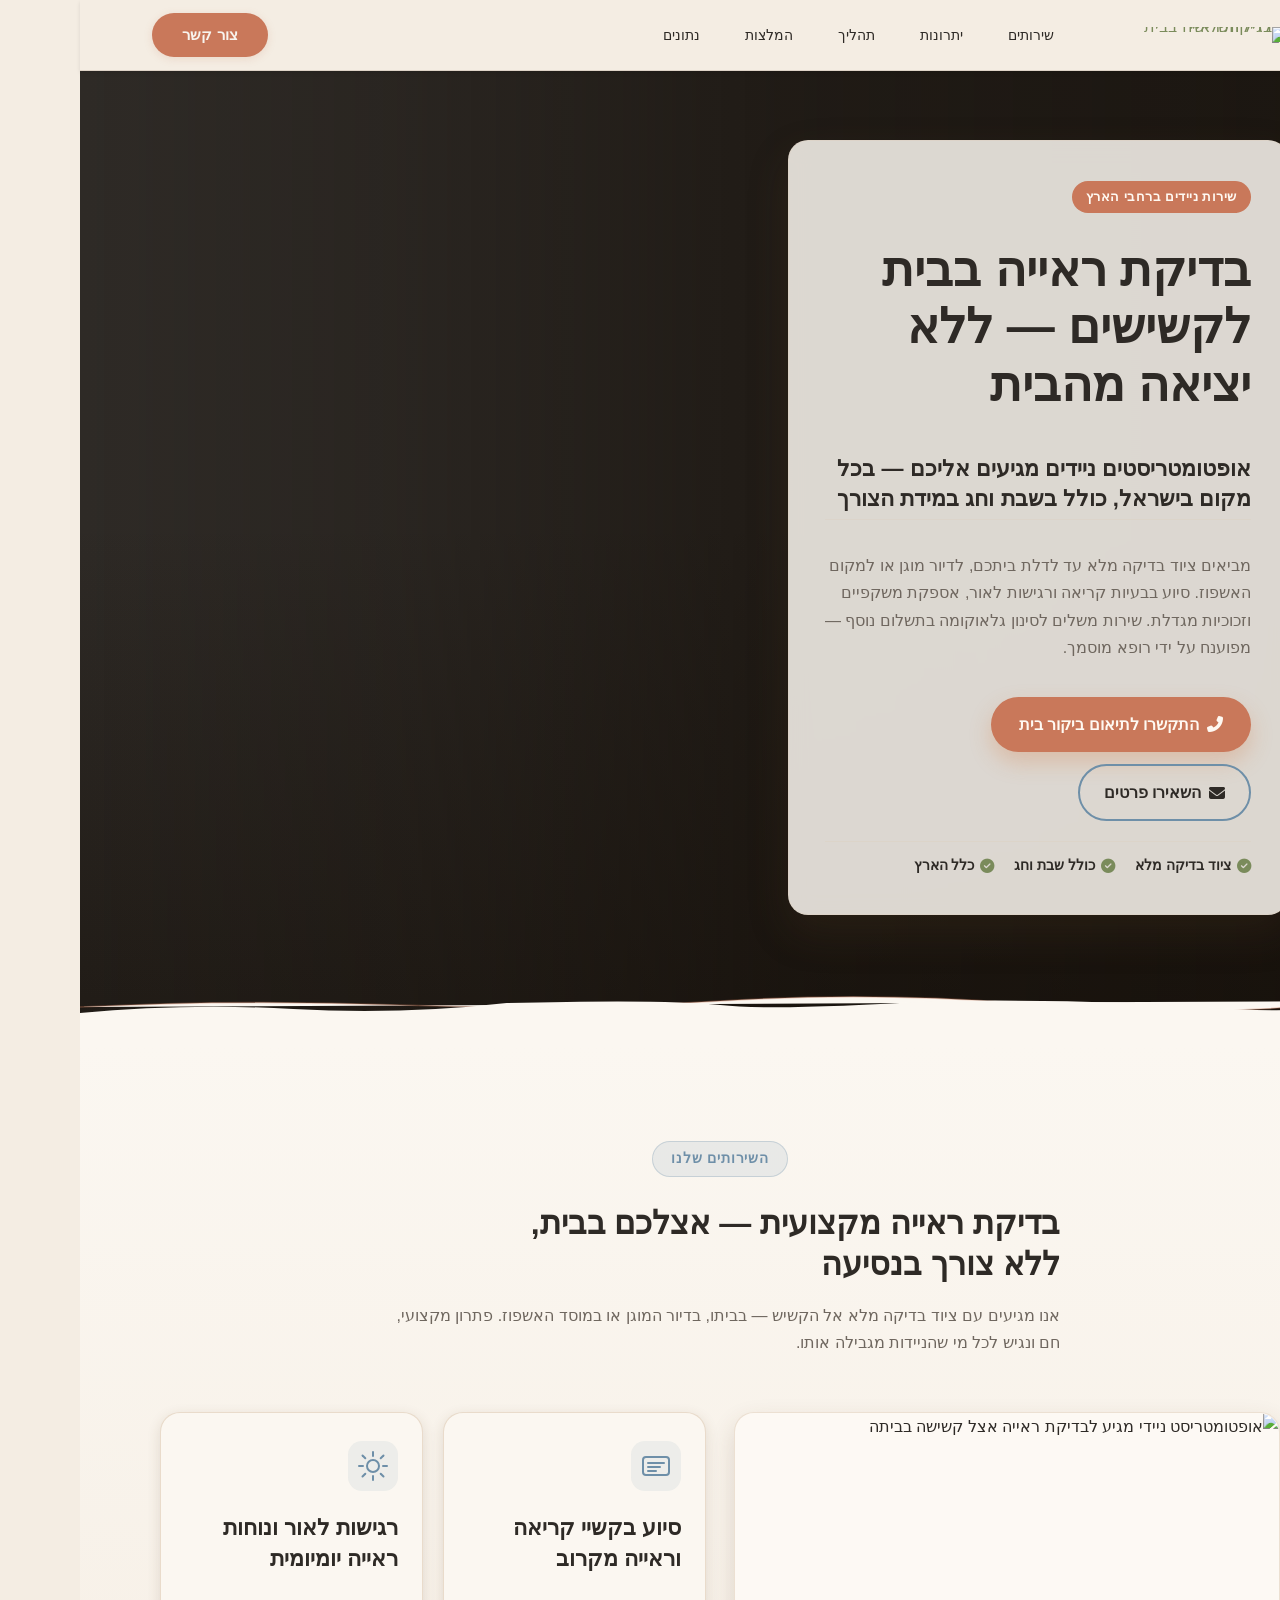
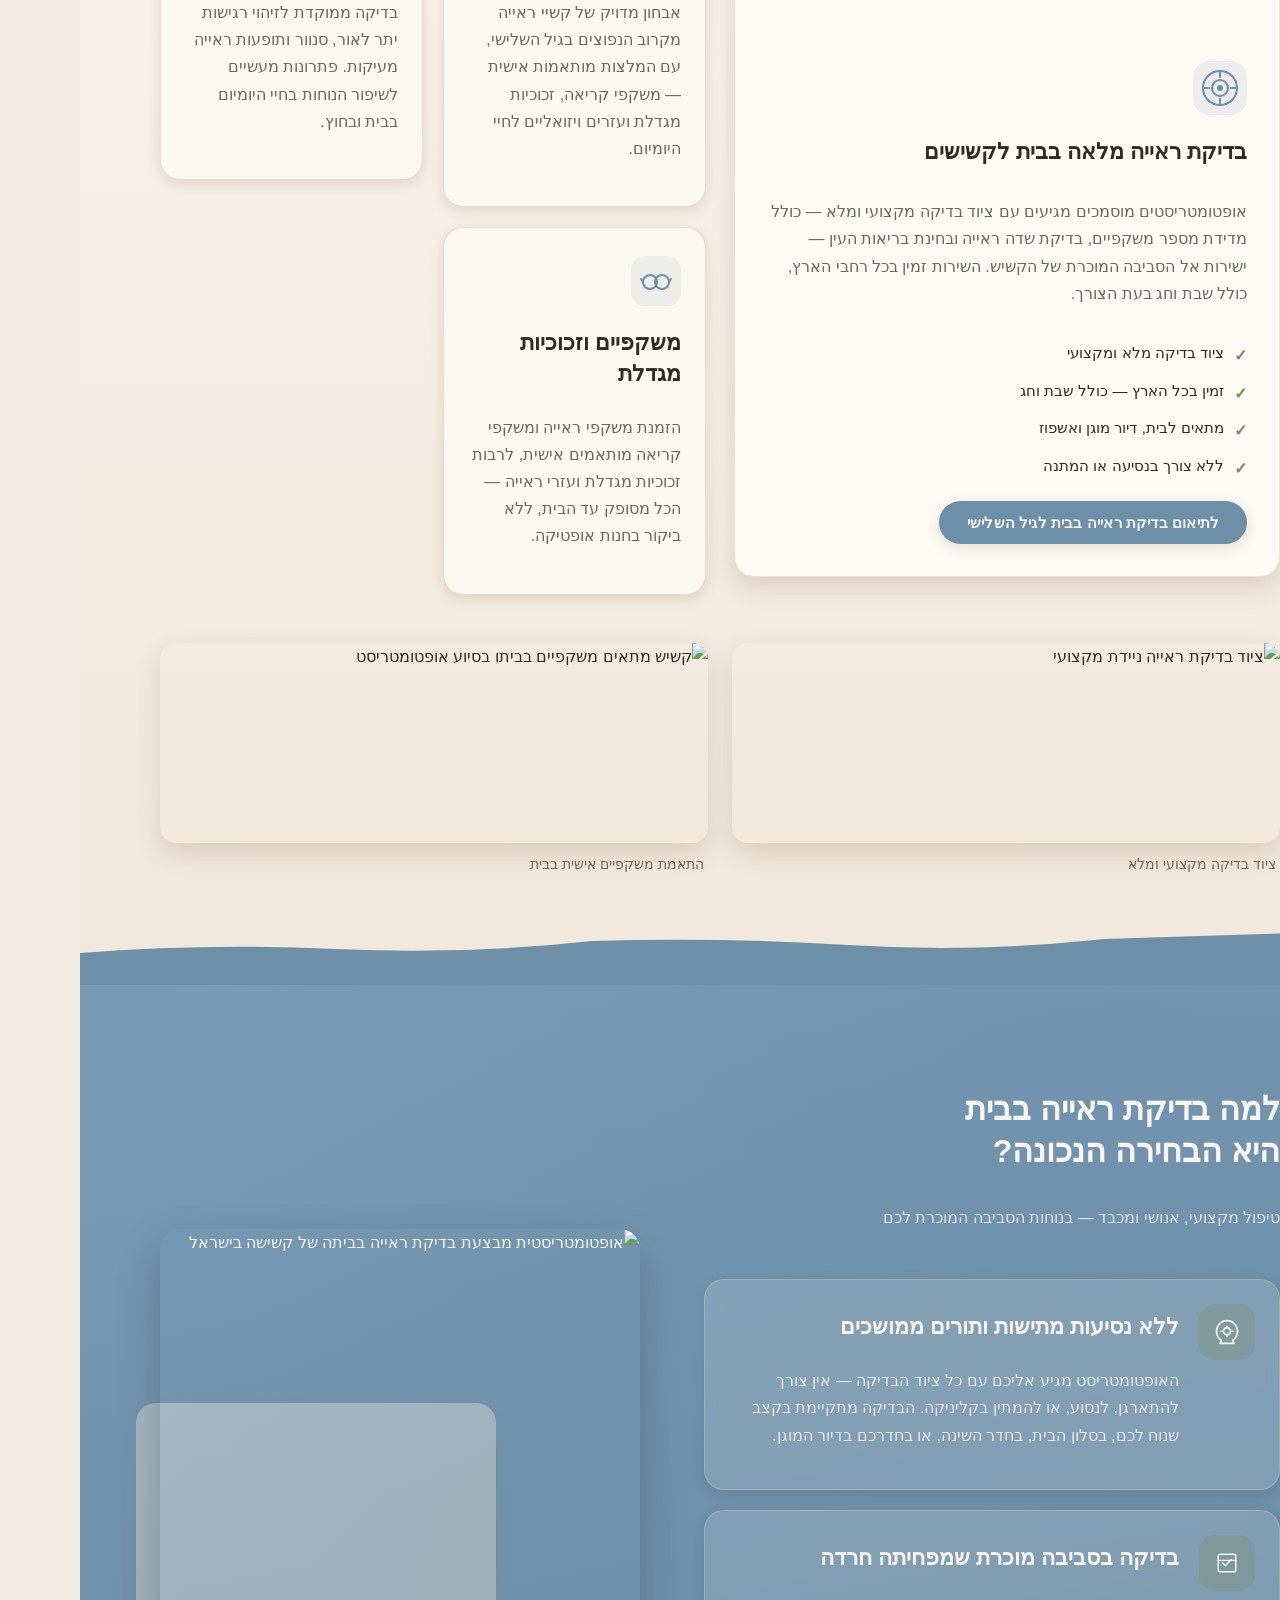
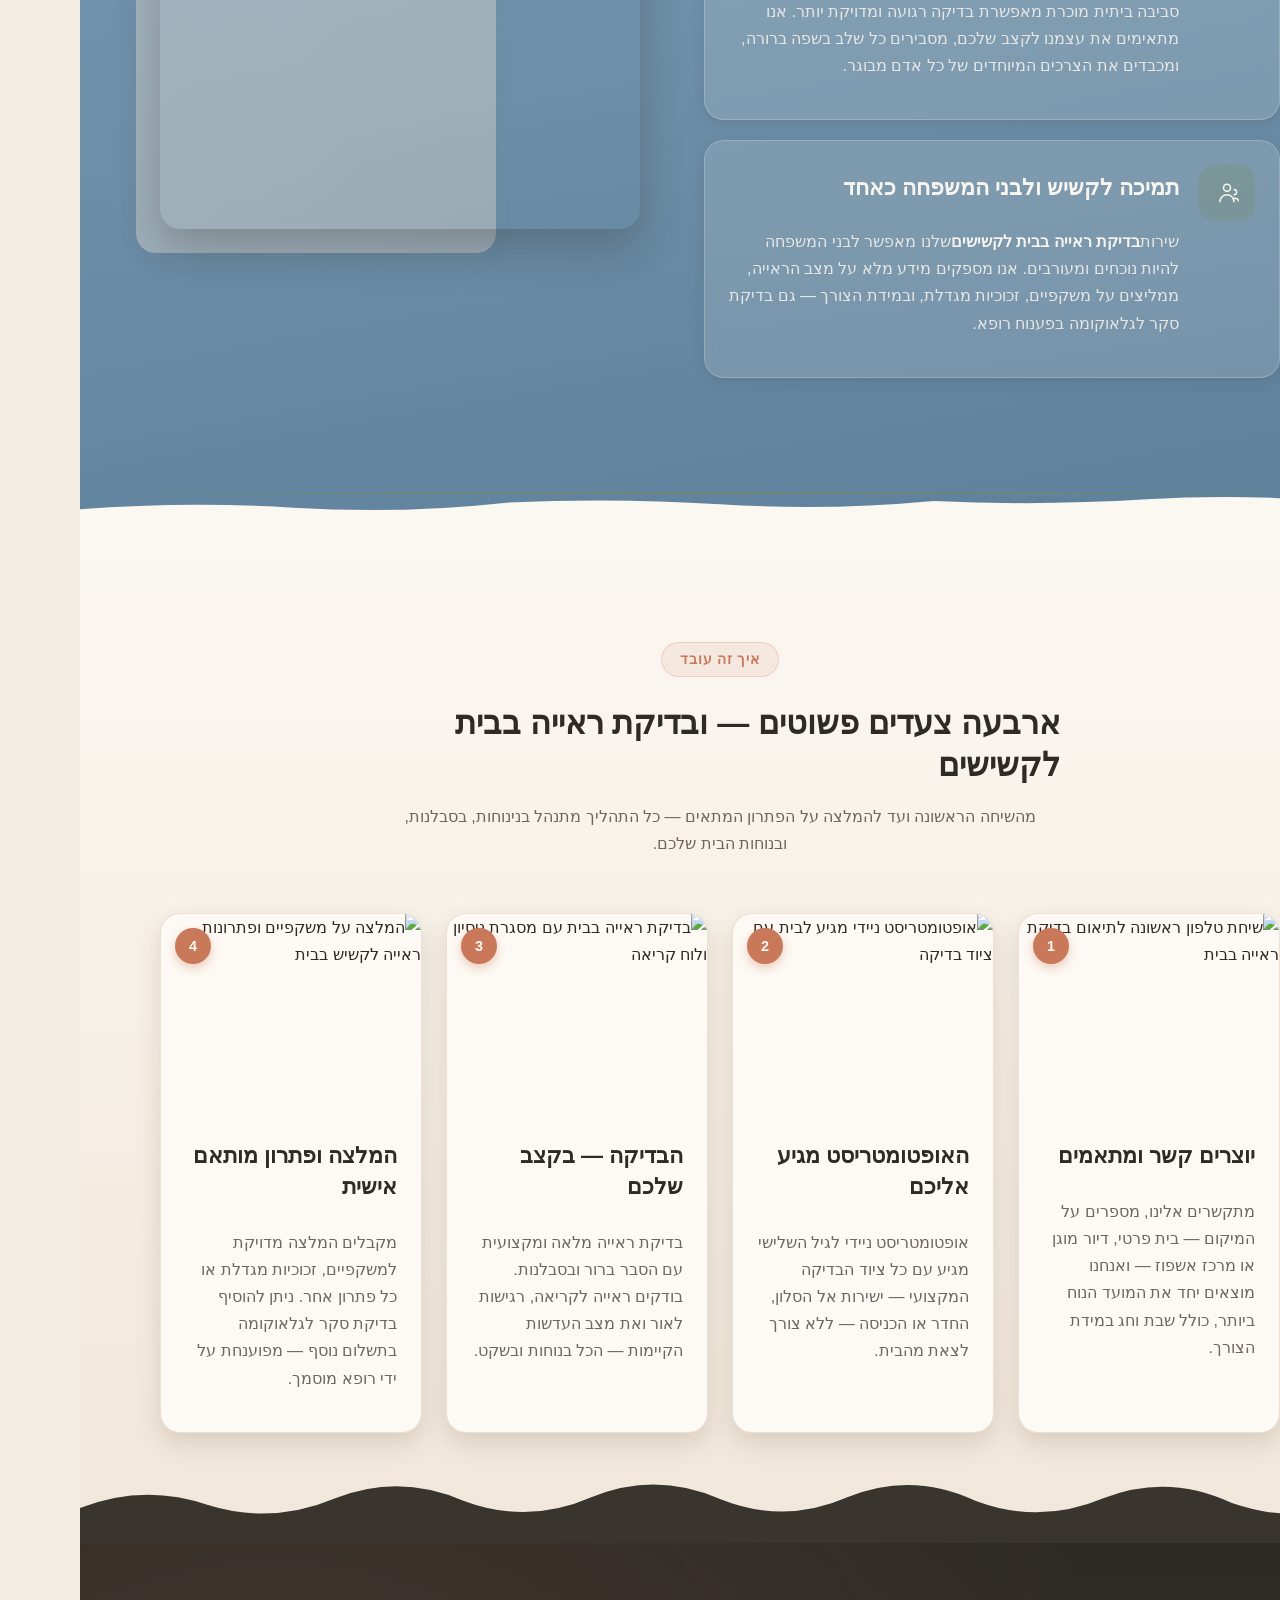
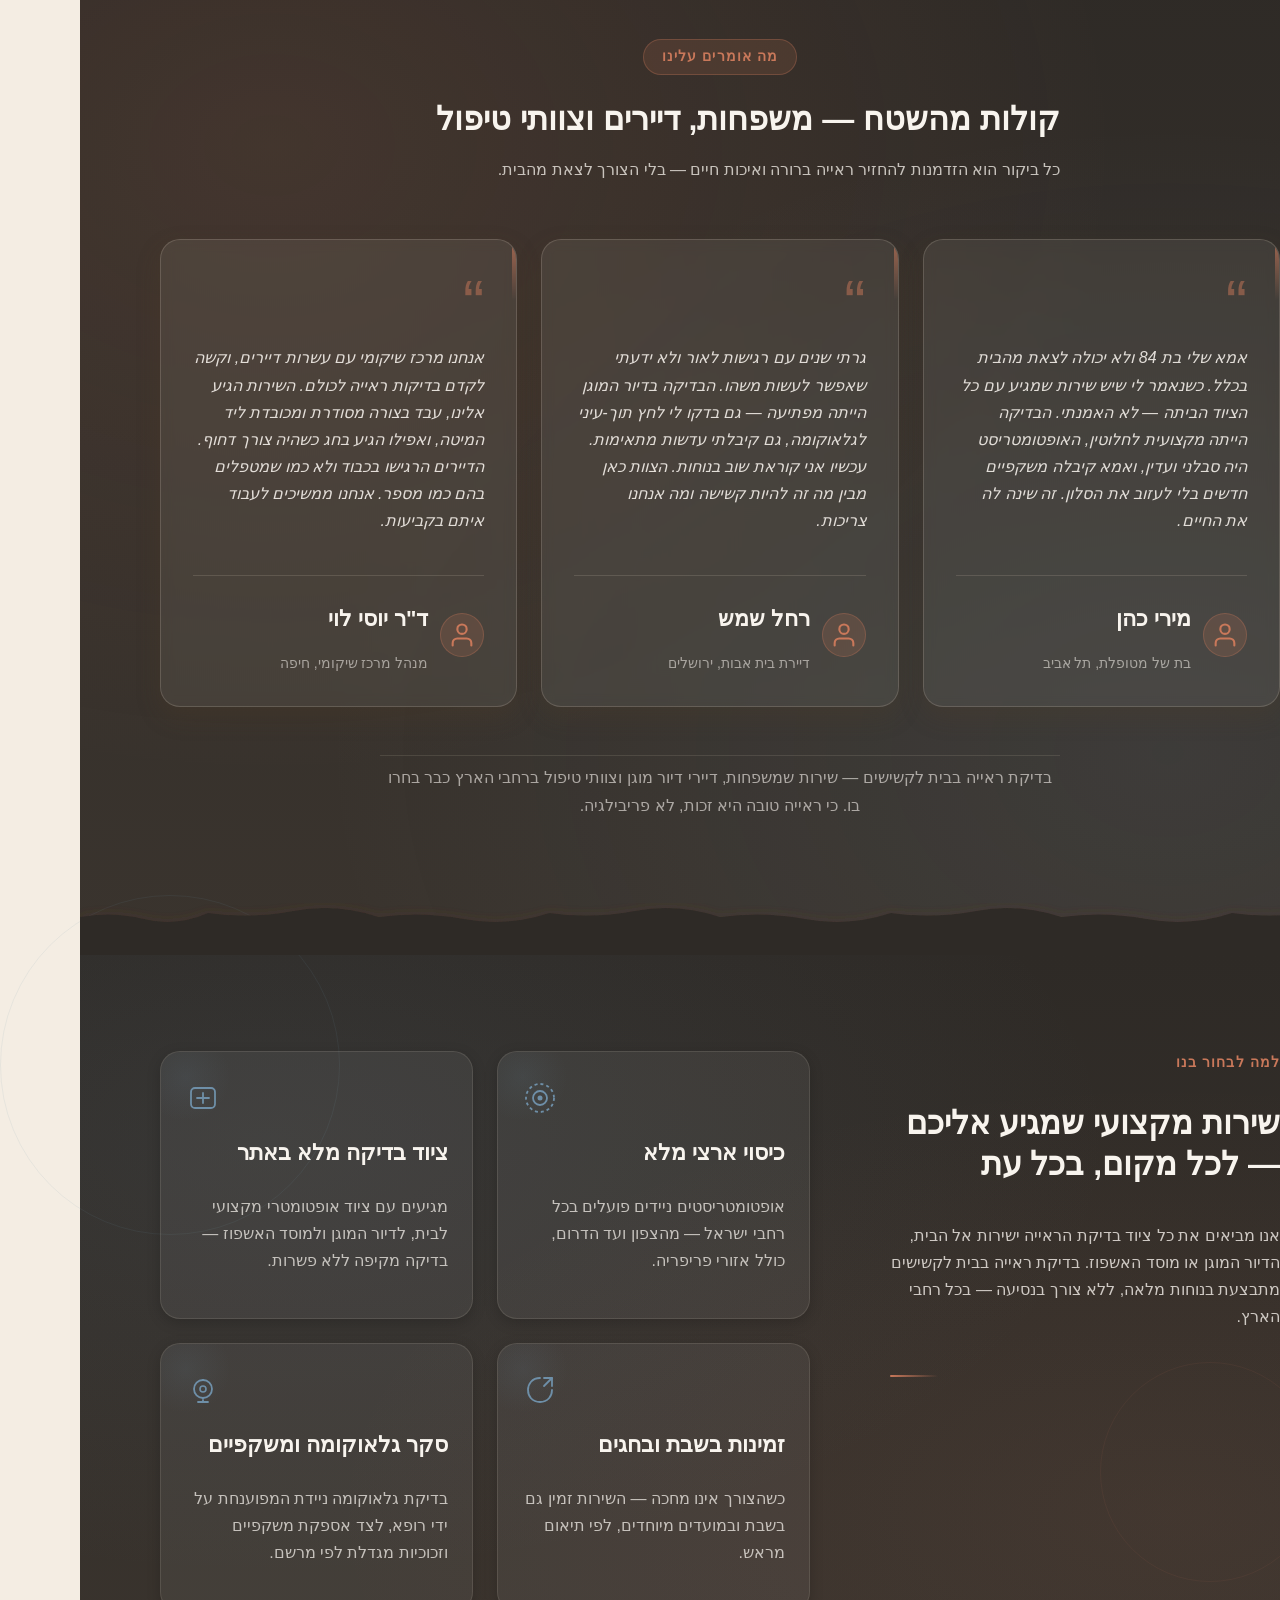
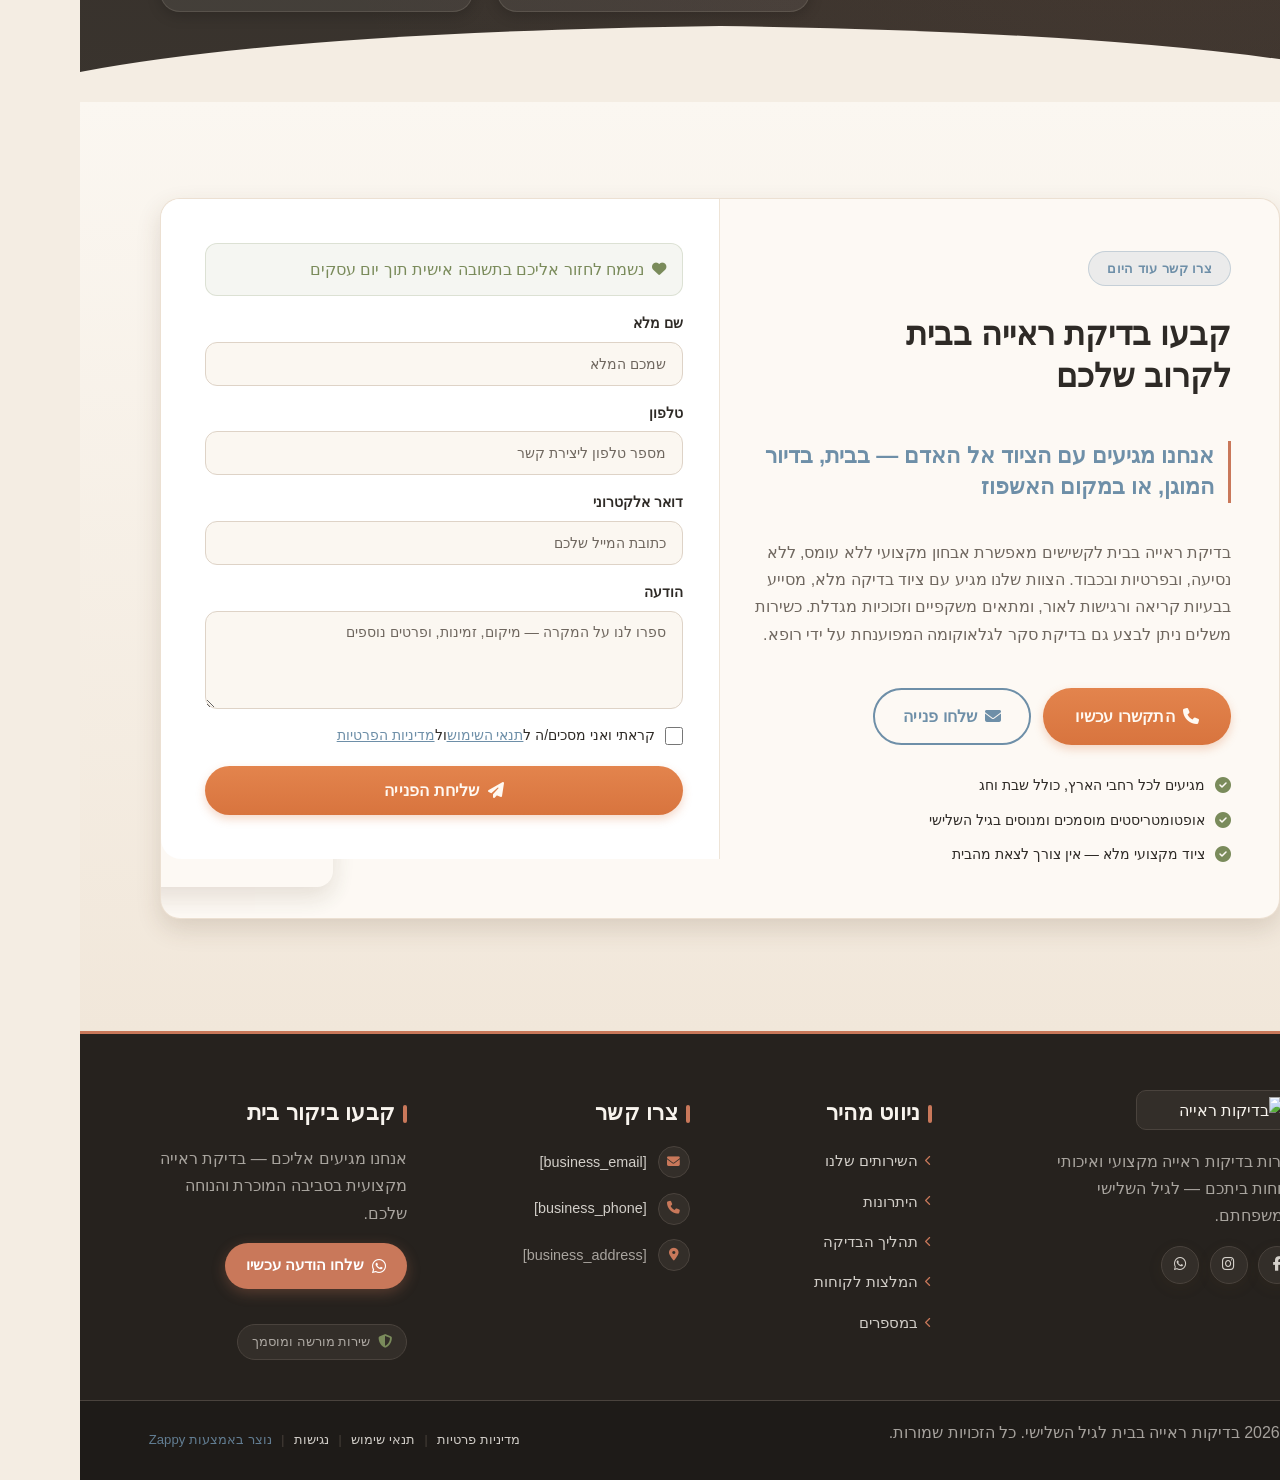
==== commit 1fdef841: "Background sync: Progressive GitHub Sync" ====
--- a/public/index.html
+++ b/public/index.html
@@ -1 +1 @@
-<!doctype html><html dir="rtl" lang="he"><head><meta charset="UTF-8"><meta content="width=device-width,initial-scale=1" name="viewport"><meta content="index, follow" name="robots"><title>בדיקת ראייה בבית לקשישים — בדיקות ראייה בבית לגיל השלישי</title><meta content="A mobile optometry service specializing in elderly care, bringing full eye examination equipment directly to seniors at home, assisted living facilities, and ho" name="description"><meta content="בדיקת ראייה בבית לקשישים, אופטומטריסט ניידי לגיל השלישי, בדיקות ראייה בדיור מוגן, בדיקת גלאוקומה ניידת" name="keywords"><link href="/assets/favicon.ico" rel="icon" type="image/x-icon"><link href="/assets/favicon-16x16.png" rel="icon" type="image/png" sizes="16x16"><link href="/assets/favicon-32x32.png" rel="icon" type="image/png" sizes="32x32"><link href="/assets/favicon-48x48.png" rel="icon" type="image/png" sizes="48x48"><link href="/assets/favicon-192x192.png" rel="icon" type="image/png" sizes="192x192"><link href="/assets/favicon-512x512.png" rel="icon" type="image/png" sizes="512x512"><link href="/assets/apple-touch-icon.png" rel="apple-touch-icon"><script>!function(){"use strict";var t="be53f66f-8e31-4443-b67a-03a2731f6284",e="https://api.zappy5.com/api/analytics/track",a=18e5,n=2592e6,o=!0,i=!0,r=!0;var s=function(){var e="zappy_visitor_"+t,a=null;try{if(a=localStorage.getItem(e)){var o=JSON.parse(a),i=Date.now();if(i-o.created<n)return o.lastSeen=i,localStorage.setItem(e,JSON.stringify(o)),o.id}}catch(t){console.warn("Zappy Analytics: LocalStorage not available")}var r="zv_"+Date.now()+"_"+Math.random().toString(36).substr(2,9);try{localStorage.setItem(e,JSON.stringify({id:r,created:Date.now(),lastSeen:Date.now()}))}catch(t){}return r}(),c=function(){var e="zappy_session_"+t,n=null;try{if(n=sessionStorage.getItem(e)){var o=JSON.parse(n),i=Date.now();if(i-o.timestamp<a)return o.timestamp=i,sessionStorage.setItem(e,JSON.stringify(o)),o.id}}catch(t){console.warn("Zappy Analytics: SessionStorage not available")}var r="zs_"+Date.now()+"_"+Math.random().toString(36).substr(2,9);try{sessionStorage.setItem(e,JSON.stringify({id:r,timestamp:Date.now()}))}catch(t){}return r}();function l(a,n){n=n||{};var o={website_id:t,event_type:a,page_path:window.location.pathname,referrer:document.referrer||"direct",visitor_id:s,session_id:c,metadata:n};if(navigator.sendBeacon){var i=new Blob([JSON.stringify(o)],{type:"application/json"});navigator.sendBeacon(e,i)}else fetch(e,{method:"POST",headers:{"Content-Type":"application/json"},body:JSON.stringify(o),keepalive:!0}).catch(function(t){console.warn("Zappy Analytics: Failed to track event",t)})}o&&l("pageview",{title:document.title,url:window.location.href}),i&&document.addEventListener("click",function(t){var e=t.target;if("BUTTON"===e.tagName||e.closest("button")){var a="BUTTON"===e.tagName?e:e.closest("button");l("click",{element:"button",text:a.textContent.trim().substring(0,100),id:a.id||null,class:a.className||null})}else if("A"===e.tagName||e.closest("a")){var n="A"===e.tagName?e:e.closest("a");l("navigation",{element:"link",text:n.textContent.trim().substring(0,100),href:n.href,external:n.hostname!==window.location.hostname})}},!0),r&&document.addEventListener("submit",function(t){var e=t.target;l("form_submit",{form_id:e.id||null,form_name:e.name||null,form_action:e.action||null,form_method:e.method||"GET"})},!0);var m=Date.now();window.addEventListener("beforeunload",function(){l("page_unload",{time_on_page:Math.floor((Date.now()-m)/1e3),page_path:window.location.pathname})}),window.zappyAnalytics={track:l,getVisitorId:function(){return s},getSessionId:function(){return c}}}()</script><meta content="בדיקת ראייה בבית לקשישים — בדיקות ראייה בבית לגיל השלישי" property="og:title"><meta content="A mobile optometry service specializing in elderly care, bringing full eye examination equipment directly to seniors at home, assisted living facilities, and ho" property="og:description"><meta content="website" property="og:type"><meta content="he_IL" property="og:locale"><meta content="summary_large_image" name="twitter:card"><meta content="בדיקת ראייה בבית לקשישים — בדיקות ראייה בבית לגיל השלישי" name="twitter:title"><meta content="A mobile optometry service specializing in elderly care, bringing full eye examination equipment directly to seniors at home, assisted living facilities, and ho" name="twitter:description"><link href="https://cdnjs.cloudflare.com/ajax/libs/font-awesome/6.4.0/css/all.min.css" rel="stylesheet"><link href="/assets/favicon.ico" rel="icon" type="image/x-icon"><link href="/assets/favicon-16x16.png" rel="icon" type="image/png" sizes="16x16"><link href="/assets/favicon-32x32.png" rel="icon" type="image/png" sizes="32x32"><link href="/assets/favicon-48x48.png" rel="icon" type="image/png" sizes="48x48"><link href="/assets/favicon-192x192.png" rel="icon" type="image/png" sizes="192x192"><link href="/assets/favicon-512x512.png" rel="icon" type="image/png" sizes="512x512"><link href="/assets/apple-touch-icon.png" rel="apple-touch-icon"><link href="https://cdn.jsdelivr.net/npm/vanilla-cookieconsent@3/dist/cookieconsent.css" rel="stylesheet"><script src="https://cdn.jsdelivr.net/npm/vanilla-cookieconsent@3/dist/cookieconsent.umd.js"></script><script src="https://cdn.jsdelivr.net/gh/mickidum/acc_toolbar/acctoolbar/acctoolbar.min.js"></script><link href="/styles.css" rel="stylesheet"><style id="zappy-dropdown-submenu-styles">#navMenu li:has(.sub-menu),.nav-menu li:has(.sub-menu),.navbar li:has(.sub-menu),nav li:has(.sub-menu){position:relative}#navMenu .sub-menu,.nav-menu .sub-menu,.navbar .sub-menu,nav .sub-menu{display:block!important;position:absolute!important;top:100%;left:0;min-width:220px;background:#fff;border-radius:8px;box-shadow:0 8px 25px rgba(0,0,0,.15);padding:8px 0;opacity:0;visibility:hidden;transform:translateY(10px);transition:all .3s ease;z-index:1000;list-style:none;pointer-events:none}#navMenu li:hover>.sub-menu,.nav-menu li:hover>.sub-menu,.navbar li:hover>.sub-menu,nav li:hover>.sub-menu{opacity:1!important;visibility:visible!important;transform:translateY(0)!important;pointer-events:auto!important}.sub-menu li{list-style:none;margin:0;padding:0}.sub-menu a{display:block!important;padding:10px 16px!important;color:var(--text-dark,#333)!important;font-weight:500;text-decoration:none;white-space:nowrap;transition:background-color .2s}.sub-menu a:hover{background-color:#f5f5f5}[dir=rtl] .nav-menu .sub-menu,[dir=rtl] .navbar .sub-menu,[dir=rtl] nav .sub-menu,html[lang=ar] .nav-menu .sub-menu,html[lang=ar] .navbar .sub-menu,html[lang=ar] nav .sub-menu,html[lang=he] .nav-menu .sub-menu,html[lang=he] .navbar .sub-menu,html[lang=he] nav .sub-menu{left:auto!important;right:0!important}.sub-menu:empty,.sub-menu:not(:has(li)),.sub-menu:not(:has(li:not(.zappy-hidden-menu-item))){display:none!important;opacity:0!important;visibility:hidden!important;pointer-events:none!important}li:has(.menu-group-title):hover>.sub-menu{opacity:1!important;visibility:visible!important;transform:translateY(0)!important;pointer-events:auto!important}#navMenu>li>.menu-group-title,.nav-menu>li>.menu-group-title{display:inline-block;padding:.5rem 1rem;cursor:default;user-select:none}@media (max-width:768px){#navMenu .sub-menu,.nav-menu .sub-menu,.navbar .sub-menu,nav .sub-menu{position:static!important;transform:none!important;box-shadow:none!important;background:0 0!important;max-height:0;overflow:hidden;opacity:0;visibility:hidden;transition:max-height .3s ease,opacity .3s ease;padding:0!important;border-radius:0!important}.sub-menu.mobile-expanded{max-height:500px!important;opacity:1!important;visibility:visible!important;padding:8px 0 8px 16px!important}[dir=rtl] .sub-menu.mobile-expanded,html[lang=he] .sub-menu.mobile-expanded{padding:8px 16px 8px 0!important}#navMenu li:hover>.sub-menu,.nav-menu li:hover>.sub-menu,.navbar li:hover>.sub-menu,nav li:hover>.sub-menu{opacity:0;visibility:hidden;pointer-events:none}#navMenu li>.sub-menu.mobile-expanded,.nav-menu li>.sub-menu.mobile-expanded,.navbar li>.sub-menu.mobile-expanded,nav li>.sub-menu.mobile-expanded{opacity:1!important;visibility:visible!important;pointer-events:auto!important}#navMenu li:has(.sub-menu),.nav-menu li:has(.sub-menu),.navbar li:has(.sub-menu),nav li:has(.sub-menu){display:flex!important;flex-wrap:wrap!important;align-items:center!important;position:relative!important;min-height:44px!important}#navMenu li:has(.sub-menu)>a,.nav-menu li:has(.sub-menu)>a,.navbar li:has(.sub-menu)>a,nav li:has(.sub-menu)>a{flex:1!important;min-width:0!important}#navMenu li:has(.sub-menu)>.menu-group-title,.nav-menu li:has(.sub-menu)>.menu-group-title,.navbar li:has(.sub-menu)>.menu-group-title,nav li:has(.sub-menu)>.menu-group-title{flex:1!important;min-width:0!important;padding:0!important;line-height:inherit!important}#navMenu li:has(.sub-menu)>.sub-menu,.nav-menu li:has(.sub-menu)>.sub-menu,.navbar li:has(.sub-menu)>.sub-menu,nav li:has(.sub-menu)>.sub-menu{flex-basis:100%!important;width:100%!important}#navMenu li:has(.sub-menu)>a [class*=arrow],#navMenu li:has(.sub-menu)>a [class*=chevron],.nav-menu li:has(.sub-menu)>a .fa-angle-down,.nav-menu li:has(.sub-menu)>a .fa-chevron-down,.nav-menu li:has(.sub-menu)>a [class*=arrow],.nav-menu li:has(.sub-menu)>a [class*=chevron],nav li:has(.sub-menu)>a [class*=arrow],nav li:has(.sub-menu)>a [class*=chevron]{display:none!important;visibility:hidden!important}.mobile-submenu-toggle{display:flex!important;align-items:center!important;justify-content:center!important;width:44px!important;height:auto!important;background:0 0!important;border:none!important;cursor:pointer!important;color:var(--text-dark)!important;position:static!important;flex-shrink:0!important;align-self:stretch!important;z-index:2!important;padding:0!important;margin:0!important}.mobile-submenu-toggle::after{content:''!important;width:0!important;height:0!important;border-left:6px solid transparent!important;border-right:6px solid transparent!important;border-top:7px solid currentColor!important;transition:transform .3s ease!important}.mobile-submenu-toggle.expanded::after{transform:rotate(180deg)!important}.sub-menu a{padding:10px 0!important;display:block!important;color:var(--text-dark)!important}.navbar .sub-menu li a,.zappy-products-dropdown .sub-menu a,nav.navbar .sub-menu li a{color:var(--text-dark)!important}}@media (min-width:769px){.mobile-submenu-toggle{display:none!important}}</style><style id="mobile-lang-menu-deployed-css">@media (max-width:768px){.lang-switcher,.nav-container .lang-switcher,.nav-cta-container .lang-switcher,.nav-ecommerce-icons .lang-switcher,.nav-icons-left .lang-switcher,.navbar .lang-switcher,.navbar .nav-cta-container .lang-switcher{display:none!important}.mobile-lang-menu{width:100%;border-top:1px solid rgba(128,128,128,.2);padding:8px 0 0 0;margin-top:8px}.mobile-lang-toggle{display:flex!important;align-items:center;justify-content:space-between;width:100%;padding:12px 16px;background:0 0;border:none;cursor:pointer;font-size:15px;color:inherit;font-family:inherit}.mobile-lang-toggle::after{content:'';display:inline-block;width:8px;height:8px;border-right:2px solid currentColor;border-bottom:2px solid currentColor;transform:rotate(45deg);transition:transform .3s ease;margin-left:8px}.mobile-lang-toggle.expanded::after{transform:rotate(-135deg)}.mobile-lang-options{max-height:0;overflow:hidden;transition:max-height .3s ease}.mobile-lang-options.expanded{max-height:300px}.mobile-lang-option{display:flex!important;align-items:center;gap:10px;padding:10px 24px;text-decoration:none;color:inherit;font-size:14px;font-family:inherit}.mobile-lang-option:hover{background:rgba(128,128,128,.1)}.mobile-lang-option.active{font-weight:600;opacity:.7;pointer-events:none}.mobile-lang-option img{width:20px;height:20px;border-radius:50%}}@media (min-width:769px){.mobile-lang-menu{display:none!important}}</style><style id="zappy-widget-visibility">#mic-access-tool-box,#mic-access-tool-general-button,#mic-init-access-tool #mic-access-tool-box,#mic-init-access-tool #mic-access-tool-general-button,#mic-init-access-tool .mic-access-tool-general-button,._access-icon,._access-menu,.mic-access-tool-box,.mic-access-tool-general-button,div[id*=mic-access-tool-box]{display:none!important;visibility:hidden!important;opacity:0!important;pointer-events:none!important}</style></head><body><nav class="navbar" dir="rtl"><button class="mobile-toggle" aria-label="Menu" id="mobileToggle"><svg viewBox="0 0 24 24" fill="none" height="24" width="24" class="hamburger-icon"><path d="M3 12h18M3 6h18M3 18h18" stroke="currentColor" stroke-width="2" stroke-linecap="round"></path></svg><svg viewBox="0 0 24 24" fill="none" height="24" width="24" class="close-icon" style="display:none"><path d="M18 6L6 18M6 6l12 12" stroke="currentColor" stroke-width="2" stroke-linecap="round"></path></svg></button><button class="phone-header-btn" aria-label="Call" data-phone=""><svg viewBox="0 0 24 24" fill="currentColor" height="20" width="20"><path d="M22 16.92v3a2 2 0 0 1-2.18 2 19.79 19.79 0 0 1-8.63-3.07 19.5 19.5 0 0 1-6-6 19.79 19.79 0 0 1-3.07-8.67A2 2 0 0 1 4.11 2h3a2 2 0 0 1 2 1.72 12.84 12.84 0 0 0 .7 2.81 2 2 0 0 1-.45 2.11L8.09 9.91a16 16 0 0 0 6 6l1.27-1.27a2 2 0 0 1 2.11-.45 12.84 12.84 0 0 0 2.81.7A2 2 0 0 1 22 16.92z"></path></svg></button><div class="nav-container"><div class="nav-right-group"><div class="nav-brand"><a href="/" class="logo-link"><img alt="בדיקות ראייה בבית לגיל השלישי" src="/assets/business-logo.webp" class="logo"></a></div><ul class="nav-menu" id="navMenu"><li><a href="#services">שירותים</a></li><li><a href="#benefits">יתרונות</a></li><li><a href="#process">תהליך</a></li><li><a href="#testimonials">המלצות</a></li><li><a href="#stats">נתונים</a></li></ul></div><div class="nav-cta-container"><a href="#contact" class="nav-cta-btn">צור קשר</a></div></div></nav><script>window.addEventListener("load",function(){const e=document.querySelector(".navbar, nav, header");if(!e)return void console.log("[Navbar] Navbar element not found");let t=document.getElementById("mobileToggle")||document.querySelector(".mobile-toggle")||document.querySelector(".hamburger")||document.querySelector(".hamburger-menu")||document.querySelector(".menu-toggle")||document.querySelector(".burger-menu")||document.querySelector('[aria-label="Menu"]')||document.querySelector('[aria-label="תפריט"]');const o=document.querySelector(".phone-header-btn"),n=window.getComputedStyle(e);let r=n.backgroundColor;if(console.log("[Navbar] Initial navbar background:",r),"transparent"===r||"rgba(0, 0, 0, 0)"===r||r.startsWith("rgba")&&r.includes(", 0)")){const e=n.backgroundImage;if(e&&"none"!==e)console.log("[Navbar] Navbar has background image/gradient, using dark text"),r="rgb(240, 240, 240)";else{const e=window.getComputedStyle(document.body).backgroundColor;console.log("[Navbar] Navbar transparent, using body background:",e),r=e}}const i=r.match(/\d+/g);if(i&&i.length>=3){const e=(.299*parseInt(i[0])+.587*parseInt(i[1])+.114*parseInt(i[2]))/255;console.log("[Navbar] Mobile button colors preserved from Claude CSS (luminance:",e.toFixed(2)+")");const n=document.createElement("style");n.id="zappy-mobile-nav-fix";document.documentElement.lang;document.documentElement.dir,n.textContent='\n        /* Hide mobile buttons on desktop, show only on mobile */\n        @media (min-width: 769px) {\n          .mobile-toggle,\n          .phone-header-btn {\n            display: none !important;\n          }\n        }\n        \n        /* Show and position mobile buttons correctly on mobile */\n        @media (max-width: 768px) {\n          .mobile-toggle,\n          .phone-header-btn {\n            position: absolute !important;\n            top: 50% !important;\n            transform: translateY(-50%) !important;\n            z-index: 1001 !important;\n            display: flex !important;\n            align-items: center !important;\n            justify-content: center !important;\n            width: 36px !important;\n            height: 36px !important;\n            border-radius: 50% !important;\n            border: none !important;\n            cursor: pointer !important;\n            padding: 6px !important;\n            background: none !important;\n            color: var(--nav-text, var(--text-dark)) !important;\n          }\n          \n          /* LTR positioning (default): hamburger LEFT, phone RIGHT */\n          html:not([dir="rtl"]):not([lang="he"]):not([lang="ar"]) .mobile-toggle,\n          html[dir="ltr"] .mobile-toggle {\n            left: 12px !important;\n            right: auto !important;\n          }\n          html:not([dir="rtl"]):not([lang="he"]):not([lang="ar"]) .phone-header-btn,\n          html[dir="ltr"] .phone-header-btn {\n            right: 12px !important;\n            left: auto !important;\n          }\n          \n          /* RTL positioning: hamburger RIGHT, phone LEFT */\n          html[dir="rtl"] .mobile-toggle,\n          html[lang="he"] .mobile-toggle,\n          html[lang="ar"] .mobile-toggle {\n            right: 12px !important;\n            left: auto !important;\n          }\n          html[dir="rtl"] .phone-header-btn,\n          html[lang="he"] .phone-header-btn,\n          html[lang="ar"] .phone-header-btn {\n            left: 12px !important;\n            right: auto !important;\n          }\n          \n          /* CRITICAL: Ensure nav-container has min-height on mobile */\n          /* All children are positioned absolutely/fixed on mobile, so height:auto collapses to 0 */\n          .nav-container {\n            min-height: 70px !important;\n            position: relative !important;\n          }\n          \n          /* Ensure SVG icons are properly sized and inherit color */\n          .mobile-toggle svg,\n          .phone-header-btn svg {\n            width: 24px !important;\n            height: 24px !important;\n            /* Don\'t force display - let JavaScript control hamburger/close toggle */\n          }\n          \n          /* Reset nav-cta-container on mobile - remove desktop box-shadow/padding */\n          /* that creates a visible ghost box when CTA button is hidden */\n          .nav-cta-container {\n            box-shadow: none !important;\n            padding: 0 !important;\n          }\n          \n          /* Hide nav-cta-container entirely on mobile when there\'s no lang-switcher */\n          /* (only the CTA button is inside, and it\'s hidden on mobile) */\n          .nav-cta-container:not(:has(.lang-switcher)) {\n            display: none !important;\n          }\n          \n          /* CRITICAL: Prevent hero image fade gradient from bleeding over headline text */\n          /* The .image-fade-gradient has bottom: -30px (extends below parent) */\n          /* On mobile stacked layout, this overlaps the h1 text below the image */\n          .hero-image-column {\n            overflow: hidden !important;\n          }\n          .image-fade-gradient {\n            bottom: 0 !important;\n          }\n          \n          /* Hide desktop language switcher on mobile - hamburger menu handles it */\n          /* High specificity to override stored CSS */\n          .lang-switcher,\n          .nav-cta-container .lang-switcher,\n          .nav-container .lang-switcher,\n          .navbar .lang-switcher,\n          .navbar .nav-cta-container .lang-switcher {\n            display: none !important;\n          }\n        }\n      ';const r=document.getElementById("zappy-mobile-nav-fix");r&&r.remove(),document.head.appendChild(n),console.log("[Navbar] Critical CSS injected for mobile nav positioning");const l=window.innerWidth<=768;if(t){const e=t.querySelector(".hamburger-icon"),o=t.querySelector(".close-icon");e&&(e.style.setProperty("width","24px","important"),e.style.setProperty("height","24px","important"),e.style.setProperty("display","block","important")),o&&(o.style.setProperty("width","24px","important"),o.style.setProperty("height","24px","important"),o.style.setProperty("display","none","important")),l?(t.style.setProperty("position","absolute","important"),t.style.setProperty("top","50%","important"),t.style.setProperty("transform","translateY(-50%)","important"),t.style.setProperty("z-index","1001","important"),t.style.removeProperty("left"),t.style.removeProperty("right"),console.log("[Navbar] Mobile toggle positioning applied (mobile viewport)")):(t.style.removeProperty("position"),t.style.removeProperty("top"),t.style.removeProperty("transform"),t.style.removeProperty("z-index"),t.style.removeProperty("left"),t.style.removeProperty("right"),console.log("[Navbar] Desktop viewport - cleared mobile toggle inline positioning"))}if(o){const e=o.querySelector("svg");e&&(e.style.width="24px",e.style.height="24px",e.setAttribute("width","24"),e.setAttribute("height","24")),l?(o.style.setProperty("position","absolute","important"),o.style.setProperty("top","50%","important"),o.style.setProperty("transform","translateY(-50%)","important"),o.style.setProperty("z-index","1001","important"),o.style.removeProperty("left"),o.style.removeProperty("right"),console.log("[Navbar] Phone button positioning applied (mobile viewport)")):(o.style.removeProperty("position"),o.style.removeProperty("top"),o.style.removeProperty("transform"),o.style.removeProperty("z-index"),o.style.removeProperty("left"),o.style.removeProperty("right"),console.log("[Navbar] Desktop viewport - cleared phone button inline positioning"))}}else console.log("[Navbar] Could not parse background color:",r);t=document.getElementById("mobileToggle")||document.querySelector(".mobile-toggle")||document.querySelector(".hamburger")||document.querySelector(".hamburger-menu")||document.querySelector(".menu-toggle")||document.querySelector(".burger-menu")||document.querySelector('[aria-label="Menu"]')||document.querySelector('[aria-label="תפריט"]');const l=document.getElementById("navMenu")||document.querySelector(".nav-menu")||document.querySelector(".nav-links")||document.querySelector("nav ul:not(.submenu)");if(!t||!l)return void console.log("[Navbar] Mobile toggle or menu not found:",{toggle:!!t,menu:!!l});l.id||(l.id="navMenu"),console.log("[Navbar] Initializing mobile menu...");const a=t.cloneNode(!0);t.parentNode.replaceChild(a,t),a.addEventListener("click",function(e){e.preventDefault(),e.stopPropagation();const t=this.querySelector(".hamburger-icon"),o=this.querySelector(".close-icon");l.classList.contains("active")?(l.classList.remove("active"),t&&t.style.setProperty("display","block","important"),o&&o.style.setProperty("display","none","important"),document.body.style.overflow="",console.log("[Navbar] Menu closed")):(l.classList.add("active"),t&&t.style.setProperty("display","none","important"),o&&o.style.setProperty("display","block","important"),document.body.style.overflow="hidden",console.log("[Navbar] Menu opened"))}),l.querySelectorAll("a").forEach(function(e){e.addEventListener("click",function(){if("#"===this.getAttribute("href"))return;const e=a.querySelector(".hamburger-icon"),t=a.querySelector(".close-icon");l.classList.remove("active"),e&&e.style.setProperty("display","block","important"),t&&t.style.setProperty("display","none","important"),document.body.style.overflow="",console.log("[Navbar] Menu closed (link clicked)")})});var s=l.querySelectorAll(".dropdown-toggle");s.forEach(function(e){e.addEventListener("click",function(e){e.preventDefault(),e.stopPropagation();var t=this.closest(".nav-dropdown");t&&(t.parentNode.querySelectorAll(".nav-dropdown.open").forEach(function(e){e!==t&&e.classList.remove("open")}),t.classList.toggle("open"),console.log("[Navbar] Dropdown toggled:",t.classList.contains("open")?"open":"closed"))})}),document.addEventListener("click",function(e){e.target.closest(".nav-dropdown")||document.querySelectorAll(".nav-dropdown.open").forEach(function(e){e.classList.remove("open")})}),console.log("[Navbar] Dropdown handlers initialized for "+s.length+" dropdowns"),o&&o.addEventListener("click",function(){const e=document.querySelectorAll('a[href^="tel:"]'),t=e.length>0?e[0].getAttribute("href").replace("tel:",""):"[business_phone]";window.location.href="tel:"+t,console.log("[Navbar] Phone button clicked")}),console.log("[Navbar] Mobile menu initialized successfully");const p=function(){const e=document.querySelector(".whatsapp-float");e&&(window.innerWidth>=769?(e.style.setProperty("display","none","important"),e.style.setProperty("visibility","hidden","important"),e.style.setProperty("opacity","0","important"),e.style.setProperty("pointer-events","none","important"),console.log("[WhatsApp] Button hidden on desktop")):(e.style.removeProperty("display"),e.style.removeProperty("visibility"),e.style.removeProperty("opacity"),e.style.removeProperty("pointer-events"),console.log("[WhatsApp] Button visible on mobile")))};let c;p(),window.addEventListener("resize",function(){clearTimeout(c),c=setTimeout(p,100)})})</script><main><section class="index-hero-section" data-layout-spec="בית-hero" dir="rtl" id="hero" data-hero-type="fullscreen-scrim"><div class="index-hero-bg"><img alt="אופטומטריסט מגיע לבית קשישה לבדיקת ראייה" src="/assets/site-index-hero-image-1.webp" data-context="A warm documentary-style photograph of a friendly Israeli optometrist visiting an elderly woman in her cozy home living room. The optometrist, wearing a casual professional outfit, is using a portable eye examination device while the elderly woman sits comfortably in an armchair. Natural window light streams in from the side, illuminating soft neutral furniture tones — cream sofas, wooden side tables, warm rugs. The scene feels calm, intimate, and reassuring, not clinical. The composition has generous negative space on the right side where a text overlay card will be placed. Warm afternoon light, documentary photography style." data-placeholder="index-hero-image-1" height="700" width="1200" data-hero-bg="true"></div><div class="index-hero-scrim" aria-hidden="true"></div><div class="index-hero-container"><div class="index-hero-card"><span class="index-hero-badge">שירות ניידים ברחבי הארץ</span><h1 class="index-hero-h1">בדיקת ראייה בבית<br>לקשישים — ללא יציאה מהבית</h1><h3 class="index-hero-h3">אופטומטריסטים ניידים מגיעים אליכם — בכל מקום בישראל, כולל בשבת וחג במידת הצורך</h3><p class="index-hero-body">מביאים ציוד בדיקה מלא עד לדלת ביתכם, לדיור מוגן או למקום האשפוז. סיוע בבעיות קריאה ורגישות לאור, אספקת משקפיים וזכוכיות מגדלת. שירות משלים לסינון גלאוקומה בתשלום נוסף — מפוענח על ידי רופא מוסמך.</p><div class="index-hero-ctas"><a href="tel:[business_phone]" class="index-hero-btn-primary"><i class="fas fa-phone-alt"></i>התקשרו לתיאום ביקור בית</a><a href="#contact" class="index-hero-btn-secondary"><i class="fas fa-envelope"></i>השאירו פרטים</a></div><div class="index-hero-trust"><span class="index-hero-trust-item"><i class="fas fa-check-circle"></i>ציוד בדיקה מלא</span><span class="index-hero-trust-item"><i class="fas fa-check-circle"></i>כולל שבת וחג</span><span class="index-hero-trust-item"><i class="fas fa-check-circle"></i>כלל הארץ</span></div></div></div><div class="index-hero-divider-wrapper"><svg viewBox="0 0 1200 90" xmlns="http://www.w3.org/2000/svg" aria-hidden="true" data-no-icon-edit="true" preserveAspectRatio="none"><path d="M0,52 Q150,44 300,50 T600,46 T900,50 T1200,46" stroke="rgba(201,120,90,0.35)" stroke-width="1.5" fill="#FBF7F1"></path><path d="M0,90 L0,58 Q100,48 200,54 T400,48 Q550,44 600,50 T800,46 Q950,44 1050,52 T1200,48 L1200,90 Z" fill="#FBF7F1"></path></svg></div></section><section class="index-services-section" data-layout-spec="בית-services" dir="rtl" id="services"><div class="index-services-container"><div class="index-services-intro"><span class="index-services-eyebrow">השירותים שלנו</span><h2 class="index-services-heading">בדיקת ראייה מקצועית — אצלכם בבית,<br>ללא צורך בנסיעה</h2><p class="index-services-subtext">אנו מגיעים עם ציוד בדיקה מלא אל הקשיש — בביתו, בדיור המוגן או במוסד האשפוז. פתרון מקצועי, חם ונגיש לכל מי שהניידות מגבילה אותו.</p></div><div class="index-services-layout"><article class="card-default index-services-main-card"><div class="index-services-main-card-image-wrap"><img alt="אופטומטריסט ניידי מגיע לבדיקת ראייה אצל קשישה בביתה" src="/assets/site-index-services-image-1.webp" data-context="A warm and professional mobile optometrist visiting an elderly woman at her home in Israel. The optometrist holds a portable eye examination device. The senior woman sits comfortably in an armchair in a cozy living room with warm lighting. The scene feels calm, dignified, and reassuring — not clinical." data-placeholder="index-services-image-1" height="320" width="560" class="index-services-main-img"></div><div class="index-services-main-card-body"><div class="index-services-card-icon-wrap"><svg viewBox="0 0 36 36" xmlns="http://www.w3.org/2000/svg" data-element-type="icon" data-icon-type="svg" fill="none" height="36" width="36" aria-hidden="true"><circle cx="18" cy="18" r="17" stroke="currentColor" stroke-width="2"></circle><circle cx="18" cy="18" r="8" stroke="currentColor" stroke-width="2"></circle><circle cx="18" cy="18" r="3" fill="currentColor"></circle><line stroke="currentColor" stroke-linecap="round" stroke-width="2" x1="18" x2="18" y1="1" y2="7"></line><line stroke="currentColor" stroke-linecap="round" stroke-width="2" x1="18" x2="18" y1="29" y2="35"></line><line stroke="currentColor" stroke-linecap="round" stroke-width="2" x1="1" x2="7" y1="18" y2="18"></line><line stroke="currentColor" stroke-linecap="round" stroke-width="2" x1="29" x2="35" y1="18" y2="18"></line></svg></div><h3 class="index-services-main-card-title">בדיקת ראייה מלאה בבית לקשישים</h3><p>אופטומטריסטים מוסמכים מגיעים עם ציוד בדיקה מקצועי ומלא — כולל מדידת מספר משקפיים, בדיקת שדה ראייה ובחינת בריאות העין — ישירות אל הסביבה המוכרת של הקשיש. השירות זמין בכל רחבי הארץ, כולל שבת וחג בעת הצורך.</p><ul class="index-services-main-list"><li><span class="index-services-check-icon" aria-hidden="true">✓</span><span>ציוד בדיקה מלא ומקצועי</span></li><li><span class="index-services-check-icon" aria-hidden="true">✓</span><span>זמין בכל הארץ — כולל שבת וחג</span></li><li><span class="index-services-check-icon" aria-hidden="true">✓</span><span>מתאים לבית, דיור מוגן ואשפוז</span></li><li><span class="index-services-check-icon" aria-hidden="true">✓</span><span>ללא צורך בנסיעה או המתנה</span></li></ul><a href="#contact" class="index-services-cta-btn">לתיאום בדיקת ראייה בבית לגיל השלישי</a></div></article><div class="index-services-cards-grid"><article class="card-bordered index-services-small-card"><div class="index-services-small-card-icon"><svg viewBox="0 0 32 32" xmlns="http://www.w3.org/2000/svg" data-element-type="icon" data-icon-type="svg" fill="none" height="32" width="32" aria-hidden="true"><rect height="18" rx="3" stroke="currentColor" stroke-width="2" width="26" x="3" y="7"></rect><line stroke="currentColor" stroke-linecap="round" stroke-width="2" x1="8" x2="24" y1="13" y2="13"></line><line stroke="currentColor" stroke-linecap="round" stroke-width="2" x1="8" x2="20" y1="17" y2="17"></line><line stroke="currentColor" stroke-linecap="round" stroke-width="2" x1="8" x2="16" y1="21" y2="21"></line></svg></div><div class="index-services-small-card-body"><h3>סיוע בקשיי קריאה וראייה מקרוב</h3><p>אבחון מדויק של קשיי ראייה מקרוב הנפוצים בגיל השלישי, עם המלצות מותאמות אישית — משקפי קריאה, זכוכיות מגדלת ועזרים ויזואליים לחיי היומיום.</p></div></article><article class="card-bordered index-services-small-card"><div class="index-services-small-card-icon"><svg viewBox="0 0 32 32" xmlns="http://www.w3.org/2000/svg" data-element-type="icon" data-icon-type="svg" fill="none" height="32" width="32" aria-hidden="true"><circle cx="16" cy="16" r="6" stroke="currentColor" stroke-width="2"></circle><line stroke="currentColor" stroke-linecap="round" stroke-width="2" x1="16" x2="16" y1="2" y2="6"></line><line stroke="currentColor" stroke-linecap="round" stroke-width="2" x1="16" x2="16" y1="26" y2="30"></line><line stroke="currentColor" stroke-linecap="round" stroke-width="2" x1="2" x2="6" y1="16" y2="16"></line><line stroke="currentColor" stroke-linecap="round" stroke-width="2" x1="26" x2="30" y1="16" y2="16"></line><line stroke="currentColor" stroke-linecap="round" stroke-width="2" x1="5.5" x2="8.3" y1="5.5" y2="8.3"></line><line stroke="currentColor" stroke-linecap="round" stroke-width="2" x1="23.7" x2="26.5" y1="23.7" y2="26.5"></line><line stroke="currentColor" stroke-linecap="round" stroke-width="2" x1="26.5" x2="23.7" y1="5.5" y2="8.3"></line><line stroke="currentColor" stroke-linecap="round" stroke-width="2" x1="8.3" x2="5.5" y1="23.7" y2="26.5"></line></svg></div><div class="index-services-small-card-body"><h3>רגישות לאור ונוחות ראייה יומיומית</h3><p>בדיקה ממוקדת לזיהוי רגישות יתר לאור, סנוור ותופעות ראייה מעיקות. פתרונות מעשיים לשיפור הנוחות בחיי היומיום בבית ובחוץ.</p></div></article><article class="card-bordered index-services-small-card"><div class="index-services-small-card-icon"><svg viewBox="0 0 32 32" xmlns="http://www.w3.org/2000/svg" data-element-type="icon" data-icon-type="svg" fill="none" height="32" width="32" aria-hidden="true"><circle cx="10" cy="17" r="7" stroke="currentColor" stroke-width="2"></circle><circle cx="22" cy="17" r="7" stroke="currentColor" stroke-width="2"></circle><line stroke="currentColor" stroke-linecap="round" stroke-width="2" x1="17" x2="15" y1="17" y2="17"></line><line stroke="currentColor" stroke-linecap="round" stroke-width="2" x1="3" x2="1" y1="17" y2="14"></line><line stroke="currentColor" stroke-linecap="round" stroke-width="2" x1="29" x2="31" y1="17" y2="14"></line></svg></div><div class="index-services-small-card-body"><h3>משקפיים וזכוכיות מגדלת</h3><p>הזמנת משקפי ראייה ומשקפי קריאה מותאמים אישית, לרבות זכוכיות מגדלת ועזרי ראייה — הכל מסופק עד הבית, ללא ביקור בחנות אופטיקה.</p></div></article><article class="card-bordered index-services-small-card index-services-glaucoma-card"><div class="index-services-small-card-icon"><svg viewBox="0 0 32 32" xmlns="http://www.w3.org/2000/svg" data-element-type="icon" data-icon-type="svg" fill="none" height="32" width="32" aria-hidden="true"><path d="M16 5C8 5 3 16 3 16C3 16 8 27 16 27C24 27 29 16 29 16C29 16 24 5 16 5Z" stroke="currentColor" stroke-width="2" stroke-linejoin="round"></path><circle cx="16" cy="16" r="5" stroke="currentColor" stroke-width="2"></circle><circle cx="16" cy="16" r="2" fill="currentColor"></circle><path d="M22 8L26 4" stroke="currentColor" stroke-width="2" stroke-linecap="round"></path><circle cx="27" cy="3" r="2" stroke="currentColor" stroke-width="1.5"></circle></svg></div><div class="index-services-small-card-body"><h3>בדיקת סקר לגלאוקומה</h3><p>שירות משלים בתשלום נוסף: בדיקת סקר לגלאוקומה ניידת, המפוענחת על ידי רופא מוסמך. זיהוי מוקדם של לחץ תוך עיני — ישירות בביתכם.</p><span class="index-services-badge">שירות משלים</span></div></article></div></div><div class="index-services-images-row"><figure class="index-services-fig"><img alt="ציוד בדיקת ראייה ניידת מקצועי" src="/assets/site-index-services-image-2.webp" data-context="Close-up detail of portable eye examination equipment — a retinoscope or handheld ophthalmoscope — resting on a soft cream-colored surface. Warm natural light, shallow depth of field. Conveys professional mobile optometry tools for home visits." data-placeholder="index-services-image-2" height="280" width="400" class="index-services-support-img"><figcaption>ציוד בדיקה מקצועי ומלא</figcaption></figure><figure class="index-services-fig"><img alt="קשיש מתאים משקפיים בביתו בסיוע אופטומטריסט" src="/assets/site-index-services-image-3.webp" data-context="An elderly Israeli man trying on prescription reading glasses at home, assisted by a caring optometrist. Warm indoor lighting, cozy home environment. The man looks relaxed and pleased. Scene conveys dignity, comfort, and professional care for senior citizens." data-placeholder="index-services-image-3" height="280" width="400" class="index-services-support-img"><figcaption>התאמת משקפיים אישית בבית</figcaption></figure></div></div><div class="index-services-divider-wrapper" aria-hidden="true"><svg viewBox="0 0 1200 90" xmlns="http://www.w3.org/2000/svg" aria-hidden="true" data-no-icon-edit="true" preserveAspectRatio="none"><path d="M0,90 L0,58 Q120,48 240,54 T480,46 Q600,42 720,50 T960,44 Q1080,40 1200,36 L1200,90 Z" fill="#6E8FA8"></path><path d="M0,90 L0,68 Q150,56 300,62 T600,54 Q750,50 900,58 T1200,50 L1200,90 Z" fill="#6E8FA8"></path><path d="M0,90 L0,76 Q200,64 400,70 T800,62 Q1000,58 1200,64 L1200,90 Z" fill="#6E8FA8"></path></svg></div></section><section class="index-benefits-section" data-layout-spec="בית-benefits" dir="rtl"><div class="index-benefits-container"><div class="index-benefits-content"><h2 class="index-benefits-heading">למה בדיקת ראייה בבית<br>היא הבחירה הנכונה?</h2><p class="index-benefits-subheading">טיפול מקצועי, אנושי ומכבד — בנוחות הסביבה המוכרת לכם</p><div class="index-benefits-panels"><article class="index-benefit-panel"><div class="index-benefit-icon-wrap"><svg viewBox="0 0 32 32" xmlns="http://www.w3.org/2000/svg" data-element-type="icon" data-icon-type="svg" fill="none" height="32" width="32" aria-hidden="true"><path d="M16 3C9.373 3 4 8.373 4 15c0 4.418 2.239 8.312 5.636 10.636L8 29h16l-1.636-3.364C25.761 23.312 28 19.418 28 15c0-6.627-5.373-12-12-12z" stroke="currentColor" stroke-width="1.8" stroke-linejoin="round"></path><path d="M12 15a4 4 0 1 0 8 0 4 4 0 0 0-8 0z" stroke="currentColor" stroke-width="1.8"></path><path d="M16 11V9M16 21v-2M11 15H9M23 15h-2" stroke="currentColor" stroke-width="1.6" stroke-linecap="round"></path></svg></div><div class="index-benefit-text"><h3>ללא נסיעות מתישות ותורים ממושכים</h3><p>האופטומטריסט מגיע אליכם עם כל ציוד הבדיקה — אין צורך להתארגן, לנסוע, או להמתין בקליניקה. הבדיקה מתקיימת בקצב שנוח לכם, בסלון הבית, בחדר השינה, או בחדרכם בדיור המוגן.</p></div></article><article class="index-benefit-panel"><div class="index-benefit-icon-wrap"><svg viewBox="0 0 32 32" xmlns="http://www.w3.org/2000/svg" data-element-type="icon" data-icon-type="svg" fill="none" height="32" width="32" aria-hidden="true"><path d="M6 8a2 2 0 0 1 2-2h16a2 2 0 0 1 2 2v16a2 2 0 0 1-2 2H8a2 2 0 0 1-2-2V8z" stroke="currentColor" stroke-width="1.8"></path><path d="M11 16l3 3 7-7" stroke="currentColor" stroke-width="1.8" stroke-linecap="round" stroke-linejoin="round"></path><path d="M6 13h20" stroke="currentColor" stroke-width="1.4" stroke-linecap="round"></path></svg></div><div class="index-benefit-text"><h3>בדיקה בסביבה מוכרת שמפחיתה חרדה</h3><p>סביבה ביתית מוכרת מאפשרת בדיקה רגועה ומדויקת יותר. אנו מתאימים את עצמנו לקצב שלכם, מסבירים כל שלב בשפה ברורה, ומכבדים את הצרכים המיוחדים של כל אדם מבוגר.</p></div></article><article class="index-benefit-panel"><div class="index-benefit-icon-wrap"><svg viewBox="0 0 32 32" xmlns="http://www.w3.org/2000/svg" data-element-type="icon" data-icon-type="svg" fill="none" height="32" width="32" aria-hidden="true"><circle cx="16" cy="10" r="4" stroke="currentColor" stroke-width="1.8"></circle><path d="M8 26c0-4.418 3.582-8 8-8s8 3.582 8 8" stroke="currentColor" stroke-width="1.8" stroke-linecap="round"></path><path d="M24 12c1.657 0 3 1.343 3 3s-1.343 3-3 3" stroke="currentColor" stroke-width="1.6" stroke-linecap="round"></path><path d="M24 22c2.761 0 5 1.343 5 3" stroke="currentColor" stroke-width="1.6" stroke-linecap="round"></path></svg></div><div class="index-benefit-text"><h3>תמיכה לקשיש ולבני המשפחה כאחד</h3><p>שירות<strong>בדיקת ראייה בבית לקשישים</strong>שלנו מאפשר לבני המשפחה להיות נוכחים ומעורבים. אנו מספקים מידע מלא על מצב הראייה, ממליצים על משקפיים, זכוכיות מגדלת, ובמידת הצורך — גם בדיקת סקר לגלאוקומה בפענוח רופא.</p></div></article></div></div><div class="index-benefits-image-col"><div class="index-benefits-image-wrapper"><div class="index-benefits-backplate" aria-hidden="true"></div><figure class="index-benefits-figure"><img alt="אופטומטריסטית מבצעת בדיקת ראייה בביתה של קשישה בישראל" src="/assets/site-index-benefits-image-1.webp" data-context="A warm, domestic scene showing a professional optometrist in casual-professional attire gently examining an elderly Israeli woman sitting comfortably in an armchair in her living room. Soft natural light from a window. The optometrist holds a handheld ophthalmic device. The atmosphere is calm, respectful, and unhurried. Warm cream and dusty blue tones. Rounded composition. Not a clinical setting — feels like a home visit." data-placeholder="index-benefits-image-1" height="680" width="560"></figure></div></div></div><div class="index-benefits-divider-wrapper" aria-hidden="true"><div class="index-benefits-olive-rule"></div><svg viewBox="0 0 1200 72" xmlns="http://www.w3.org/2000/svg" aria-hidden="true" data-no-icon-edit="true" preserveAspectRatio="none"><defs><linearGradient id="benefitsDividerGrad" x1="0" x2="0" y1="0" y2="1"><stop offset="0%" stop-color="#6E8FA8" stop-opacity="0"></stop><stop offset="100%" stop-color="#F4EDE3" stop-opacity="1"></stop></linearGradient></defs><path d="M0,72 L0,28 Q100,18 200,26 T400,20 Q500,14 600,22 T800,18 Q900,24 1000,16 T1200,22 L1200,72 Z" fill="#FBF7F1"></path></svg></div></section><section class="index-process-section" data-layout-spec="בית-process" dir="rtl" id="process"><div class="index-process-container"><div class="index-process-intro"><span class="index-process-label">איך זה עובד</span><h2 class="index-process-heading">ארבעה צעדים פשוטים — ובדיקת ראייה בבית לקשישים</h2><p class="index-process-subtext">מהשיחה הראשונה ועד להמלצה על הפתרון המתאים — כל התהליך מתנהל בנינוחות, בסבלנות, ובנוחות הבית שלכם.</p></div><div class="index-process-cards"><article class="index-process-card"><div class="index-process-card-image-wrap"><img alt="שיחת טלפון ראשונה לתיאום בדיקת ראייה בבית" src="/assets/site-index-process-image-1.webp" data-context="Warm scene of an elderly woman speaking on the phone at home, soft natural light through a window, cozy living room with armchair and family photos on the wall, warm cream tones, mobile optometry service for seniors in Israel" data-placeholder="index-process-image-1" height="400" width="600" class="index-process-img"><div class="index-process-step-badge">1</div></div><div class="index-process-card-body"><h3 class="index-process-card-title">יוצרים קשר ומתאמים</h3><p class="index-process-card-text">מתקשרים אלינו, מספרים על המיקום — בית פרטי, דיור מוגן או מרכז אשפוז — ואנחנו מוצאים יחד את המועד הנוח ביותר, כולל שבת וחג במידת הצורך.</p></div></article><article class="index-process-card"><div class="index-process-card-image-wrap"><img alt="אופטומטריסט ניידי מגיע לבית עם ציוד בדיקה" src="/assets/site-index-process-image-2.webp" data-context="Mobile optometrist arriving at the front door of an elderly person home, carrying a professional portable eye examination case, warm doorway light, friendly smile, Israel, senior care, home visit" data-placeholder="index-process-image-2" height="400" width="600" class="index-process-img"><div class="index-process-step-badge">2</div></div><div class="index-process-card-body"><h3 class="index-process-card-title">האופטומטריסט מגיע אליכם</h3><p class="index-process-card-text">אופטומטריסט ניידי לגיל השלישי מגיע עם כל ציוד הבדיקה המקצועי — ישירות אל הסלון, החדר או הכניסה — ללא צורך לצאת מהבית.</p></div></article><article class="index-process-card"><div class="index-process-card-image-wrap"><img alt="בדיקת ראייה בבית עם מסגרת ניסיון ולוח קריאה" src="/assets/site-index-process-image-3.webp" data-context="Gentle eye examination scene, elderly man sitting comfortably at home while optometrist uses trial frames and reading chart, warm indoor lighting, professional and caring atmosphere, Israel senior eye care" data-placeholder="index-process-image-3" height="400" width="600" class="index-process-img"><div class="index-process-step-badge">3</div></div><div class="index-process-card-body"><h3 class="index-process-card-title">הבדיקה — בקצב שלכם</h3><p class="index-process-card-text">בדיקת ראייה מלאה ומקצועית עם הסבר ברור ובסבלנות. בודקים ראייה לקריאה, רגישות לאור ואת מצב העדשות הקיימות — הכל בנוחות ובשקט.</p></div></article><article class="index-process-card"><div class="index-process-card-image-wrap"><img alt="המלצה על משקפיים ופתרונות ראייה לקשיש בבית" src="/assets/site-index-process-image-4.webp" data-context="Optometrist showing glasses frames to an elderly woman at home, warm friendly consultation scene, magnifying lens options on table, glaucoma screening brochure visible, soft domestic interior, senior eye care Israel" data-placeholder="index-process-image-4" height="400" width="600" class="index-process-img"><div class="index-process-step-badge">4</div></div><div class="index-process-card-body"><h3 class="index-process-card-title">המלצה ופתרון מותאם אישית</h3><p class="index-process-card-text">מקבלים המלצה מדויקת למשקפיים, זכוכיות מגדלת או כל פתרון אחר. ניתן להוסיף בדיקת סקר לגלאוקומה בתשלום נוסף — מפוענחת על ידי רופא מוסמך.</p></div></article></div></div><div class="index-process-divider-wrapper"><svg viewBox="0 0 1200 90" xmlns="http://www.w3.org/2000/svg" aria-hidden="true" data-no-icon-edit="true" preserveAspectRatio="none"><path d="M0,90 L0,55 Q60,30 120,52 Q180,72 240,45 Q300,20 360,48 Q420,72 480,44 Q540,18 600,46 Q660,72 720,44 Q780,18 840,48 Q900,72 960,45 Q1020,20 1080,50 Q1140,72 1200,52 L1200,90 Z" fill="#3A342E"></path></svg></div></section><section class="index-testimonials-section" data-layout-spec="בית-testimonials" dir="rtl" id="testimonials"><div class="index-testimonials-container"><div class="index-testimonials-intro"><span class="index-testimonials-label">מה אומרים עלינו</span><h2 class="index-testimonials-heading">קולות מהשטח — משפחות, דיירים וצוותי טיפול</h2><p class="index-testimonials-subtext">כל ביקור הוא הזדמנות להחזיר ראייה ברורה ואיכות חיים — בלי הצורך לצאת מהבית.</p></div><div class="index-testimonials-grid"><article class="index-testimonials-card"><div class="index-testimonials-quote-mark" aria-hidden="true">“</div><blockquote class="index-testimonials-quote"><p>אמא שלי בת 84 ולא יכולה לצאת מהבית בכלל. כשנאמר לי שיש שירות שמגיע עם כל הציוד הביתה — לא האמנתי. הבדיקה הייתה מקצועית לחלוטין, האופטומטריסט היה סבלני ועדין, ואמא קיבלה משקפיים חדשים בלי לעזוב את הסלון. זה שינה לה את החיים.</p></blockquote><footer class="index-testimonials-author"><div class="index-testimonials-author-icon" aria-hidden="true"><svg viewBox="0 0 24 24" xmlns="http://www.w3.org/2000/svg" data-element-type="icon" data-icon-type="svg" fill="none" height="28" width="28" stroke="currentColor" stroke-linecap="round" stroke-linejoin="round" stroke-width="1.8"><path d="M20 21v-2a4 4 0 0 0-4-4H8a4 4 0 0 0-4 4v2"></path><circle cx="12" cy="7" r="4"></circle></svg></div><div class="index-testimonials-author-info"><h3 class="index-testimonials-author-name">מירי כהן</h3><span class="index-testimonials-author-role">בת של מטופלת, תל אביב</span></div></footer></article><article class="index-testimonials-card"><div class="index-testimonials-quote-mark" aria-hidden="true">“</div><blockquote class="index-testimonials-quote"><p>גרתי שנים עם רגישות לאור ולא ידעתי שאפשר לעשות משהו. הבדיקה בדיור המוגן הייתה מפתיעה — גם בדקו לי לחץ תוך-עיני לגלאוקומה, גם קיבלתי עדשות מתאימות. עכשיו אני קוראת שוב בנוחות. הצוות כאן מבין מה זה להיות קשישה ומה אנחנו צריכות.</p></blockquote><footer class="index-testimonials-author"><div class="index-testimonials-author-icon" aria-hidden="true"><svg viewBox="0 0 24 24" xmlns="http://www.w3.org/2000/svg" data-element-type="icon" data-icon-type="svg" fill="none" height="28" width="28" stroke="currentColor" stroke-linecap="round" stroke-linejoin="round" stroke-width="1.8"><path d="M20 21v-2a4 4 0 0 0-4-4H8a4 4 0 0 0-4 4v2"></path><circle cx="12" cy="7" r="4"></circle></svg></div><div class="index-testimonials-author-info"><h3 class="index-testimonials-author-name">רחל שמש</h3><span class="index-testimonials-author-role">דיירת בית אבות, ירושלים</span></div></footer></article><article class="index-testimonials-card"><div class="index-testimonials-quote-mark" aria-hidden="true">“</div><blockquote class="index-testimonials-quote"><p>אנחנו מרכז שיקומי עם עשרות דיירים, וקשה לקדם בדיקות ראייה לכולם. השירות הגיע אלינו, עבד בצורה מסודרת ומכובדת ליד המיטה, ואפילו הגיע בחג כשהיה צורך דחוף. הדיירים הרגישו בכבוד ולא כמו שמטפלים בהם כמו מספר. אנחנו ממשיכים לעבוד איתם בקביעות.</p></blockquote><footer class="index-testimonials-author"><div class="index-testimonials-author-icon" aria-hidden="true"><svg viewBox="0 0 24 24" xmlns="http://www.w3.org/2000/svg" data-element-type="icon" data-icon-type="svg" fill="none" height="28" width="28" stroke="currentColor" stroke-linecap="round" stroke-linejoin="round" stroke-width="1.8"><path d="M20 21v-2a4 4 0 0 0-4-4H8a4 4 0 0 0-4 4v2"></path><circle cx="12" cy="7" r="4"></circle></svg></div><div class="index-testimonials-author-info"><h3 class="index-testimonials-author-name">ד"ר יוסי לוי</h3><span class="index-testimonials-author-role">מנהל מרכז שיקומי, חיפה</span></div></footer></article></div><p class="index-testimonials-trust-line">בדיקת ראייה בבית לקשישים — שירות שמשפחות, דיירי דיור מוגן וצוותי טיפול ברחבי הארץ כבר בחרו בו. כי ראייה טובה היא זכות, לא פריבילגיה.</p></div><div class="index-testimonials-divider-wrapper"><svg viewBox="0 0 1200 72" xmlns="http://www.w3.org/2000/svg" aria-hidden="true" data-no-icon-edit="true" preserveAspectRatio="none"><filter id="torn-shadow"><feDropShadow dx="0" dy="-3" flood-color="rgba(88,62,37,0.18)" stdDeviation="4"></feDropShadow></filter><path d="M0,72 L0,34 Q30,28 60,36 T120,30 Q160,36 200,28 T280,34 Q320,28 360,36 T440,30 Q480,36 520,28 T600,34 Q640,28 680,36 T760,30 Q800,36 840,28 T920,34 Q960,28 1000,36 T1080,30 Q1120,36 1160,28 L1200,34 L1200,72 Z" fill="#2E2A26" filter="url(#torn-shadow)"></path></svg></div></section><section class="index-stats-section" data-layout-spec="בית-stats" dir="rtl" id="stats"><div class="index-stats-section__deco-ring index-stats-section__deco-ring--1" aria-hidden="true"></div><div class="index-stats-section__deco-ring index-stats-section__deco-ring--2" aria-hidden="true"></div><div class="index-stats-section__container"><div class="index-stats-section__intro"><span class="index-stats-section__eyebrow">למה לבחור בנו</span><h2 class="index-stats-section__heading">שירות מקצועי שמגיע אליכם — לכל מקום, בכל עת</h2><p class="index-stats-section__body">אנו מביאים את כל ציוד בדיקת הראייה ישירות אל הבית, הדיור המוגן או מוסד האשפוז. בדיקת ראייה בבית לקשישים מתבצעת בנוחות מלאה, ללא צורך בנסיעה — בכל רחבי הארץ.</p><div class="index-stats-section__divider-line" aria-hidden="true"></div></div><div class="index-stats-section__grid"><article class="index-stats-section__card"><div class="index-stats-section__card-icon" aria-hidden="true"><svg viewBox="0 0 36 36" xmlns="http://www.w3.org/2000/svg" data-element-type="icon" data-icon-type="svg" fill="none" height="36" width="36"><circle cx="18" cy="18" r="14" stroke="currentColor" stroke-width="1.8" stroke-dasharray="3 3"></circle><circle cx="18" cy="18" r="7" stroke="currentColor" stroke-width="1.8"></circle><circle cx="18" cy="18" r="2.5" fill="currentColor"></circle></svg></div><div class="index-stats-section__card-content"><h3 class="index-stats-section__card-title">כיסוי ארצי מלא</h3><p class="index-stats-section__card-text">אופטומטריסטים ניידים פועלים בכל רחבי ישראל — מהצפון ועד הדרום, כולל אזורי פריפריה.</p></div></article><article class="index-stats-section__card"><div class="index-stats-section__card-icon" aria-hidden="true"><svg viewBox="0 0 36 36" xmlns="http://www.w3.org/2000/svg" data-element-type="icon" data-icon-type="svg" fill="none" height="36" width="36"><rect height="20" rx="4" stroke="currentColor" stroke-width="1.8" width="24" x="6" y="8"></rect><path d="M12 18h12M18 13v10" stroke="currentColor" stroke-width="1.8" stroke-linecap="round"></path></svg></div><div class="index-stats-section__card-content"><h3 class="index-stats-section__card-title">ציוד בדיקה מלא באתר</h3><p class="index-stats-section__card-text">מגיעים עם ציוד אופטומטרי מקצועי לבית, לדיור המוגן ולמוסד האשפוז — בדיקה מקיפה ללא פשרות.</p></div></article><article class="index-stats-section__card"><div class="index-stats-section__card-icon" aria-hidden="true"><svg viewBox="0 0 36 36" xmlns="http://www.w3.org/2000/svg" data-element-type="icon" data-icon-type="svg" fill="none" height="36" width="36"><path d="M18 6 C10 6 6 12 6 18 C6 24 10 30 18 30 C26 30 30 24 30 18" stroke="currentColor" stroke-width="1.8" stroke-linecap="round"></path><path d="M22 6 L30 6 L30 14" stroke="currentColor" stroke-width="1.8" stroke-linecap="round" stroke-linejoin="round"></path><path d="M30 6 L22 14" stroke="currentColor" stroke-width="1.8" stroke-linecap="round"></path></svg></div><div class="index-stats-section__card-content"><h3 class="index-stats-section__card-title">זמינות בשבת ובחגים</h3><p class="index-stats-section__card-text">כשהצורך אינו מחכה — השירות זמין גם בשבת ובמועדים מיוחדים, לפי תיאום מראש.</p></div></article><article class="index-stats-section__card"><div class="index-stats-section__card-icon" aria-hidden="true"><svg viewBox="0 0 36 36" xmlns="http://www.w3.org/2000/svg" data-element-type="icon" data-icon-type="svg" fill="none" height="36" width="36"><path d="M18 8 C13 8 9 12 9 17 C9 22 13 26 18 26" stroke="currentColor" stroke-width="1.8" stroke-linecap="round"></path><path d="M18 8 C23 8 27 12 27 17 C27 22 23 26 18 26" stroke="currentColor" stroke-width="1.8" stroke-linecap="round"></path><circle cx="18" cy="17" r="3" stroke="currentColor" stroke-width="1.6"></circle><path d="M18 28 L18 30" stroke="currentColor" stroke-width="1.8" stroke-linecap="round"></path><path d="M13 30 L23 30" stroke="currentColor" stroke-width="1.8" stroke-linecap="round"></path></svg></div><div class="index-stats-section__card-content"><h3 class="index-stats-section__card-title">סקר גלאוקומה ומשקפיים</h3><p class="index-stats-section__card-text">בדיקת גלאוקומה ניידת המפוענחת על ידי רופא, לצד אספקת משקפיים וזכוכיות מגדלת לפי מרשם.</p></div></article></div></div><div class="index-stats-section__divider-wrapper"><svg viewBox="0 0 1200 90" xmlns="http://www.w3.org/2000/svg" aria-hidden="true" data-no-icon-edit="true" preserveAspectRatio="none"><path d="M0,90 L0,60 Q200,20 600,14 Q1000,20 1200,60 L1200,90 Z" fill="#F4EDE3"></path></svg></div></section><section class="index-contact-section" data-layout-spec="בית-contact" dir="rtl" id="contact"><div class="index-contact-outer"><div class="card-default index-contact-card"><div class="index-contact-grid"><div class="index-contact-text-col"><span class="index-contact-badge">צרו קשר עוד היום</span><h2 class="index-contact-h2">קבעו בדיקת ראייה בבית<br>לקרוב שלכם</h2><h3 class="index-contact-h3">אנחנו מגיעים עם הציוד אל האדם — בבית, בדיור המוגן, או במקום האשפוז</h3><p class="index-contact-para">בדיקת ראייה בבית לקשישים מאפשרת אבחון מקצועי ללא עומס, ללא נסיעה, ובפרטיות ובכבוד. הצוות שלנו מגיע עם ציוד בדיקה מלא, מסייע בבעיות קריאה ורגישות לאור, ומתאים משקפיים וזכוכיות מגדלת. כשירות משלים ניתן לבצע גם בדיקת סקר לגלאוקומה המפוענחת על ידי רופא.</p><div class="index-contact-ctas"><a href="tel:[business_phone]" class="index-contact-btn-primary"><i class="fa-solid fa-phone" aria-hidden="true"></i>התקשרו עכשיו</a><a href="#index-contact-form" class="index-contact-btn-secondary"><i class="fa-solid fa-envelope" aria-hidden="true"></i>שלחו פנייה</a></div><ul class="index-contact-trust-list"><li><i class="fa-solid fa-circle-check" aria-hidden="true"></i><span>מגיעים לכל רחבי הארץ, כולל שבת וחג</span></li><li><i class="fa-solid fa-circle-check" aria-hidden="true"></i><span>אופטומטריסטים מוסמכים ומנוסים בגיל השלישי</span></li><li><i class="fa-solid fa-circle-check" aria-hidden="true"></i><span>ציוד מקצועי מלא — אין צורך לצאת מהבית</span></li></ul></div><div class="index-contact-form-col" id="index-contact-form"><div class="index-contact-form-card"><p class="index-contact-form-reassurance"><i class="fa-solid fa-heart" aria-hidden="true"></i>נשמח לחזור אליכם בתשובה אישית תוך יום עסקים</p><form class="contact-form" novalidate=""><div class="index-contact-field"><label for="contact-name">שם מלא</label><input name="name" type="text" id="contact-name" placeholder="שמכם המלא" required=""></div><div class="index-contact-field"><label for="contact-phone">טלפון</label><input name="phone" type="tel" id="contact-phone" placeholder="מספר טלפון ליצירת קשר" required=""></div><div class="index-contact-field"><label for="contact-email">דואר אלקטרוני</label><input name="email" type="email" id="contact-email" placeholder="כתובת המייל שלכם"></div><div class="index-contact-field"><label for="contact-message">הודעה</label><textarea id="contact-message" name="message" placeholder="ספרו לנו על המקרה — מיקום, זמינות, ופרטים נוספים" rows="4"></textarea></div><div class="privacy-consent"><label class="privacy-consent-label"><input name="privacy_consent" type="checkbox" required="" class="privacy-consent-checkbox"><span>קראתי ואני מסכים/ה ל<a href="/terms" target="_blank">תנאי השימוש</a>ול<a href="/privacy" target="_blank">מדיניות הפרטיות</a></span></label></div><button class="index-contact-submit" type="submit"><i class="fa-solid fa-paper-plane" aria-hidden="true"></i>שליחת הפנייה</button></form></div><div class="index-contact-img-tile" aria-hidden="true"><img alt="אופטומטריסט ניידי מגיע לבית קשיש לבדיקת ראייה" src="/assets/site-index-contact-image-1.webp" data-context="A warm, documentary-style photograph of a friendly optometrist in casual professional attire greeting an elderly person at the door of their home or sitting beside them in a living room. The optometrist carries a portable examination bag and smiles warmly. The elderly person looks relaxed and comfortable. Soft natural light, warm cream and blue tones, Israeli domestic setting." data-placeholder="index-contact-image-1" height="400" width="320"></div></div></div></div></div></section></main><footer class="site-footer" dir="rtl"><div class="footer-main"><div class="footer-container"><div class="footer-grid"><div class="footer-col footer-brand"><div class="footer-logo-wrap"><img alt="בדיקות ראייה בבית לגיל השלישי" src="/assets/business-logo.webp" class="logo" data-element-id="img-1775481190295-8xxyaf09e" data-element-type="image"></div><p class="footer-tagline">שירות בדיקות ראייה מקצועי ואיכותי<br>בנוחות ביתכם — לגיל השלישי ולמשפחתם.</p><div class="footer-social"><a href="[facebook_handle]" class="social-link" aria-label="Facebook"><i class="fab fa-facebook-f"></i></a><a href="[instagram_handle]" class="social-link" aria-label="Instagram"><i class="fab fa-instagram" data-element-id="icon-1775481190293-i451v9qpo" data-element-type="icon" data-icon-type="fontawesome"></i></a><a href="[whatsapp_handle]" class="social-link" aria-label="WhatsApp"><i class="fab fa-whatsapp" data-element-id="icon-1775481190293-8h4bf9s5q" data-element-type="icon" data-icon-type="fontawesome"></i></a></div></div><div class="footer-col"><h3 class="footer-heading"><span class="heading-accent"></span>ניווט מהיר</h3><ul class="footer-links"><li><a href="#services"><i class="fas fa-chevron-left link-arrow"></i>השירותים שלנו</a></li><li><a href="#benefits"><i class="fas fa-chevron-left link-arrow" style="cursor:pointer"></i>היתרונות</a></li><li><a href="#process"><i class="fas fa-chevron-left link-arrow"></i>תהליך הבדיקה</a></li><li><a href="#testimonials"><i class="fas fa-chevron-left link-arrow"></i>המלצות לקוחות</a></li><li><a href="#stats"><i class="fas fa-chevron-left link-arrow"></i>במספרים</a></li></ul></div><div class="footer-col"><h3 class="footer-heading"><span class="heading-accent"></span>צרו קשר</h3><ul class="footer-contact"><li><span class="contact-icon"><i class="fas fa-envelope" data-element-id="icon-1775481190293-hip928sxf" data-element-type="icon" data-icon-type="fontawesome"></i></span><span class="contact-text"><a href="mailto:[business_email]">[business_email]</a></span></li><li><span class="contact-icon"><i class="fas fa-phone" data-element-id="icon-1775481190293-27s6ggaoi" data-element-type="icon" data-icon-type="fontawesome"></i></span><span class="contact-text"><a href="tel:[business_phone]">[business_phone]</a></span></li><li><a href="/"><span class="contact-icon"><i class="fas fa-map-marker-alt" data-element-id="icon-1775481190293-qtmlmjd3m" data-element-type="icon" data-icon-type="fontawesome"></i></span><span class="contact-text">[business_address]</span></a></li></ul></div><div class="footer-col footer-cta-col"><h3 class="footer-heading"><span class="heading-accent"></span>קבעו ביקור בית</h3><p class="footer-cta-text">אנחנו מגיעים אליכם — בדיקת ראייה מקצועית בסביבה המוכרת והנוחה שלכם.</p><p class="zappy-editable"><a href="[whatsapp_handle]" class="footer-cta-btn" data-element-id="btn-1775481190282-7kuuf6slb" data-element-type="button" data-native-element="true"><i class="fab fa-whatsapp"></i>שלחו הודעה עכשיו</a></p><div class="footer-badge"><i class="fas fa-shield-alt" data-element-id="icon-1775481190293-ggunxjbdv" data-element-type="icon" data-icon-type="fontawesome"></i><span>שירות מורשה ומוסמך</span></div></div></div></div></div><div class="footer-bottom"><div class="footer-container"><div class="footer-bottom-inner"><p class="footer-copyright">© 2026 בדיקות ראייה בבית לגיל השלישי. כל הזכויות שמורות.</p><div class="footer-legal"><a href="/privacy">מדיניות פרטיות</a><span class="legal-sep">|</span><a href="/terms">תנאי שימוש</a><span class="legal-sep">|</span><a href="/accessibility">נגישות</a><span class="legal-sep">|</span><a href="https://zappy5.com" class="zappy-attribution" target="_blank">נוצר באמצעות Zappy</a></div></div></div></div></footer><a href="https://wa.me/[whatsapp_handle]" class="whatsapp-float" aria-label="WhatsApp"><i class="fab fa-whatsapp"></i></a><div data-integration="accessibility:toolbar"></div><script src="/script.js"></script><script id="zappy-mobile-submenu-script">!function(){function e(){if(window.innerWidth>768)return document.querySelectorAll(".mobile-submenu-toggle").forEach(function(e){e.remove()}),void document.querySelectorAll(".sub-menu.mobile-expanded").forEach(function(e){e.classList.remove("mobile-expanded")});document.querySelectorAll(".nav-menu li:has(.sub-menu), nav li:has(.sub-menu), .navbar li:has(.sub-menu), #navMenu li:has(.sub-menu)").forEach(function(e){if(!e.querySelector(".mobile-submenu-toggle")){var t=e.querySelector(".sub-menu"),n=e.querySelector(":scope > a");if(t&&n){var o=document.createElement("button");o.className="mobile-submenu-toggle",o.setAttribute("aria-label","Toggle submenu"),o.setAttribute("type","button"),n.insertAdjacentElement("afterend",o),o.addEventListener("click",function(e){e.preventDefault(),e.stopPropagation(),document.querySelectorAll(".sub-menu.mobile-expanded").forEach(function(e){if(e!==t){e.classList.remove("mobile-expanded");var n=e.parentElement.querySelector(".mobile-submenu-toggle");n&&n.classList.remove("expanded")}}),t.classList.toggle("mobile-expanded"),o.classList.toggle("expanded")})}}})}var t;"loading"===document.readyState?document.addEventListener("DOMContentLoaded",e):e(),window.addEventListener("resize",function(){clearTimeout(t),t=setTimeout(e,250)});var n=new MutationObserver(function(t){t.forEach(function(t){if("attributes"===t.type){var n=t.target;n.classList&&(n.classList.contains("active")||n.classList.contains("open"))&&setTimeout(e,100)}})});setTimeout(function(){document.querySelectorAll(".mobile-menu, .nav-menu, #navMenu, nav").forEach(function(e){n.observe(e,{attributes:!0,attributeFilter:["class","style"]})})},500)}()</script><script id="zappy-mobile-lang-menu-script">!function(){function e(){if(window.innerWidth>768){var e=document.querySelector(".mobile-lang-menu");e&&e.remove()}else if(!document.querySelector(".mobile-lang-menu")){var n=document.querySelector(".lang-switcher");if(n){var a=n.querySelector(".lang-switcher-dropdown");if(a){var i=a.querySelectorAll(".lang-option");if(0!==i.length){var t=document.getElementById("navMenu")||document.querySelector(".nav-menu")||document.querySelector("nav ul");if(t){var l=document.documentElement.lang||"en",s=document.createElement("div");s.className="mobile-lang-menu";var c={he:{name:"עברית",flag:"https://api.iconify.design/circle-flags/il.svg"},en:{name:"English",flag:"https://api.iconify.design/circle-flags/us.svg"},ar:{name:"العربية",flag:"https://api.iconify.design/circle-flags/sa.svg"},fr:{name:"Français",flag:"https://api.iconify.design/circle-flags/fr.svg"},es:{name:"Español",flag:"https://api.iconify.design/circle-flags/es.svg"},de:{name:"Deutsch",flag:"https://api.iconify.design/circle-flags/de.svg"},ru:{name:"Русский",flag:"https://api.iconify.design/circle-flags/ru.svg"},zh:{name:"中文",flag:"https://api.iconify.design/circle-flags/cn.svg"},ja:{name:"日本語",flag:"https://api.iconify.design/circle-flags/jp.svg"},pt:{name:"Português",flag:"https://api.iconify.design/circle-flags/br.svg"},it:{name:"Italiano",flag:"https://api.iconify.design/circle-flags/it.svg"},ko:{name:"한국어",flag:"https://api.iconify.design/circle-flags/kr.svg"}}[l]||{name:l,flag:""},r=document.createElement("button");r.className="mobile-lang-toggle",r.type="button";var g=c.flag?'<img src="'+c.flag+'" width="20" height="20" alt="" style="border-radius:50%;margin-right:8px;margin-left:8px;">':"";r.innerHTML=g+c.name,s.appendChild(r);var o=document.createElement("div");o.className="mobile-lang-options";var d=document.createElement("a");d.className="mobile-lang-option active",d.href="#",d.innerHTML=g+c.name,o.appendChild(d),i.forEach(function(e){var n=document.createElement("a");n.className="mobile-lang-option",n.href=e.getAttribute("href"),n.innerHTML=e.innerHTML,o.appendChild(n)}),s.appendChild(o),t.appendChild(s),r.addEventListener("click",function(e){e.preventDefault(),e.stopPropagation(),r.classList.toggle("expanded"),o.classList.toggle("expanded")})}}}}}}"loading"===document.readyState?document.addEventListener("DOMContentLoaded",e):e(),window.addEventListener("resize",function(){clearTimeout(window._mlrt),window._mlrt=setTimeout(e,250)})}()</script></body></html>+<!doctype html><html dir="rtl" lang="he"><head><meta charset="UTF-8"><meta content="width=device-width,initial-scale=1" name="viewport"><meta content="index, follow" name="robots"><title>בדיקת ראייה בבית לקשישים — בדיקות ראייה בבית לגיל השלישי</title><meta content="A mobile optometry service specializing in elderly care, bringing full eye examination equipment directly to seniors at home, assisted living facilities, and ho" name="description"><meta content="בדיקת ראייה בבית לקשישים, אופטומטריסט ניידי לגיל השלישי, בדיקות ראייה בדיור מוגן, בדיקת גלאוקומה ניידת" name="keywords"><link href="/assets/favicon.ico" rel="icon" type="image/x-icon"><link href="/assets/favicon-16x16.png" rel="icon" type="image/png" sizes="16x16"><link href="/assets/favicon-32x32.png" rel="icon" type="image/png" sizes="32x32"><link href="/assets/favicon-48x48.png" rel="icon" type="image/png" sizes="48x48"><link href="/assets/favicon-192x192.png" rel="icon" type="image/png" sizes="192x192"><link href="/assets/favicon-512x512.png" rel="icon" type="image/png" sizes="512x512"><link href="/assets/apple-touch-icon.png" rel="apple-touch-icon"><script>!function(){"use strict";var t="be53f66f-8e31-4443-b67a-03a2731f6284",e="https://api.zappy5.com/api/analytics/track",a=18e5,n=2592e6,o=!0,i=!0,r=!0;var s=function(){var e="zappy_visitor_"+t,a=null;try{if(a=localStorage.getItem(e)){var o=JSON.parse(a),i=Date.now();if(i-o.created<n)return o.lastSeen=i,localStorage.setItem(e,JSON.stringify(o)),o.id}}catch(t){console.warn("Zappy Analytics: LocalStorage not available")}var r="zv_"+Date.now()+"_"+Math.random().toString(36).substr(2,9);try{localStorage.setItem(e,JSON.stringify({id:r,created:Date.now(),lastSeen:Date.now()}))}catch(t){}return r}(),c=function(){var e="zappy_session_"+t,n=null;try{if(n=sessionStorage.getItem(e)){var o=JSON.parse(n),i=Date.now();if(i-o.timestamp<a)return o.timestamp=i,sessionStorage.setItem(e,JSON.stringify(o)),o.id}}catch(t){console.warn("Zappy Analytics: SessionStorage not available")}var r="zs_"+Date.now()+"_"+Math.random().toString(36).substr(2,9);try{sessionStorage.setItem(e,JSON.stringify({id:r,timestamp:Date.now()}))}catch(t){}return r}();function l(a,n){n=n||{};var o={website_id:t,event_type:a,page_path:window.location.pathname,referrer:document.referrer||"direct",visitor_id:s,session_id:c,metadata:n};if(navigator.sendBeacon){var i=new Blob([JSON.stringify(o)],{type:"application/json"});navigator.sendBeacon(e,i)}else fetch(e,{method:"POST",headers:{"Content-Type":"application/json"},body:JSON.stringify(o),keepalive:!0}).catch(function(t){console.warn("Zappy Analytics: Failed to track event",t)})}o&&l("pageview",{title:document.title,url:window.location.href}),i&&document.addEventListener("click",function(t){var e=t.target;if("BUTTON"===e.tagName||e.closest("button")){var a="BUTTON"===e.tagName?e:e.closest("button");l("click",{element:"button",text:a.textContent.trim().substring(0,100),id:a.id||null,class:a.className||null})}else if("A"===e.tagName||e.closest("a")){var n="A"===e.tagName?e:e.closest("a");l("navigation",{element:"link",text:n.textContent.trim().substring(0,100),href:n.href,external:n.hostname!==window.location.hostname})}},!0),r&&document.addEventListener("submit",function(t){var e=t.target;l("form_submit",{form_id:e.id||null,form_name:e.name||null,form_action:e.action||null,form_method:e.method||"GET"})},!0);var m=Date.now();window.addEventListener("beforeunload",function(){l("page_unload",{time_on_page:Math.floor((Date.now()-m)/1e3),page_path:window.location.pathname})}),window.zappyAnalytics={track:l,getVisitorId:function(){return s},getSessionId:function(){return c}}}()</script><meta content="בדיקת ראייה בבית לקשישים — בדיקות ראייה בבית לגיל השלישי" property="og:title"><meta content="A mobile optometry service specializing in elderly care, bringing full eye examination equipment directly to seniors at home, assisted living facilities, and ho" property="og:description"><meta content="website" property="og:type"><meta content="he_IL" property="og:locale"><meta content="summary_large_image" name="twitter:card"><meta content="בדיקת ראייה בבית לקשישים — בדיקות ראייה בבית לגיל השלישי" name="twitter:title"><meta content="A mobile optometry service specializing in elderly care, bringing full eye examination equipment directly to seniors at home, assisted living facilities, and ho" name="twitter:description"><link href="https://cdnjs.cloudflare.com/ajax/libs/font-awesome/6.4.0/css/all.min.css" rel="stylesheet"><link href="/assets/favicon.ico" rel="icon" type="image/x-icon"><link href="/assets/favicon-16x16.png" rel="icon" type="image/png" sizes="16x16"><link href="/assets/favicon-32x32.png" rel="icon" type="image/png" sizes="32x32"><link href="/assets/favicon-48x48.png" rel="icon" type="image/png" sizes="48x48"><link href="/assets/favicon-192x192.png" rel="icon" type="image/png" sizes="192x192"><link href="/assets/favicon-512x512.png" rel="icon" type="image/png" sizes="512x512"><link href="/assets/apple-touch-icon.png" rel="apple-touch-icon"><link href="https://cdn.jsdelivr.net/npm/vanilla-cookieconsent@3/dist/cookieconsent.css" rel="stylesheet"><script src="https://cdn.jsdelivr.net/npm/vanilla-cookieconsent@3/dist/cookieconsent.umd.js"></script><script src="https://cdn.jsdelivr.net/gh/mickidum/acc_toolbar/acctoolbar/acctoolbar.min.js"></script><link href="/styles.css" rel="stylesheet"><style id="zappy-dropdown-submenu-styles">#navMenu li:has(.sub-menu),.nav-menu li:has(.sub-menu),.navbar li:has(.sub-menu),nav li:has(.sub-menu){position:relative}#navMenu .sub-menu,.nav-menu .sub-menu,.navbar .sub-menu,nav .sub-menu{display:block!important;position:absolute!important;top:100%;left:0;min-width:220px;background:#fff;border-radius:8px;box-shadow:0 8px 25px rgba(0,0,0,.15);padding:8px 0;opacity:0;visibility:hidden;transform:translateY(10px);transition:all .3s ease;z-index:1000;list-style:none;pointer-events:none}#navMenu li:hover>.sub-menu,.nav-menu li:hover>.sub-menu,.navbar li:hover>.sub-menu,nav li:hover>.sub-menu{opacity:1!important;visibility:visible!important;transform:translateY(0)!important;pointer-events:auto!important}.sub-menu li{list-style:none;margin:0;padding:0}.sub-menu a{display:block!important;padding:10px 16px!important;color:var(--text-dark,#333)!important;font-weight:500;text-decoration:none;white-space:nowrap;transition:background-color .2s}.sub-menu a:hover{background-color:#f5f5f5}[dir=rtl] .nav-menu .sub-menu,[dir=rtl] .navbar .sub-menu,[dir=rtl] nav .sub-menu,html[lang=ar] .nav-menu .sub-menu,html[lang=ar] .navbar .sub-menu,html[lang=ar] nav .sub-menu,html[lang=he] .nav-menu .sub-menu,html[lang=he] .navbar .sub-menu,html[lang=he] nav .sub-menu{left:auto!important;right:0!important}.sub-menu:empty,.sub-menu:not(:has(li)),.sub-menu:not(:has(li:not(.zappy-hidden-menu-item))){display:none!important;opacity:0!important;visibility:hidden!important;pointer-events:none!important}li:has(.menu-group-title):hover>.sub-menu{opacity:1!important;visibility:visible!important;transform:translateY(0)!important;pointer-events:auto!important}#navMenu>li>.menu-group-title,.nav-menu>li>.menu-group-title{display:inline-block;padding:.5rem 1rem;cursor:default;user-select:none}@media (max-width:768px){#navMenu .sub-menu,.nav-menu .sub-menu,.navbar .sub-menu,nav .sub-menu{position:static!important;transform:none!important;box-shadow:none!important;background:0 0!important;max-height:0;overflow:hidden;opacity:0;visibility:hidden;transition:max-height .3s ease,opacity .3s ease;padding:0!important;border-radius:0!important}.sub-menu.mobile-expanded{max-height:500px!important;opacity:1!important;visibility:visible!important;padding:8px 0 8px 16px!important}[dir=rtl] .sub-menu.mobile-expanded,html[lang=he] .sub-menu.mobile-expanded{padding:8px 16px 8px 0!important}#navMenu li:hover>.sub-menu,.nav-menu li:hover>.sub-menu,.navbar li:hover>.sub-menu,nav li:hover>.sub-menu{opacity:0;visibility:hidden;pointer-events:none}#navMenu li>.sub-menu.mobile-expanded,.nav-menu li>.sub-menu.mobile-expanded,.navbar li>.sub-menu.mobile-expanded,nav li>.sub-menu.mobile-expanded{opacity:1!important;visibility:visible!important;pointer-events:auto!important}#navMenu li:has(.sub-menu),.nav-menu li:has(.sub-menu),.navbar li:has(.sub-menu),nav li:has(.sub-menu){display:flex!important;flex-wrap:wrap!important;align-items:center!important;position:relative!important;min-height:44px!important}#navMenu li:has(.sub-menu)>a,.nav-menu li:has(.sub-menu)>a,.navbar li:has(.sub-menu)>a,nav li:has(.sub-menu)>a{flex:1!important;min-width:0!important}#navMenu li:has(.sub-menu)>.menu-group-title,.nav-menu li:has(.sub-menu)>.menu-group-title,.navbar li:has(.sub-menu)>.menu-group-title,nav li:has(.sub-menu)>.menu-group-title{flex:1!important;min-width:0!important;padding:0!important;line-height:inherit!important}#navMenu li:has(.sub-menu)>.sub-menu,.nav-menu li:has(.sub-menu)>.sub-menu,.navbar li:has(.sub-menu)>.sub-menu,nav li:has(.sub-menu)>.sub-menu{flex-basis:100%!important;width:100%!important}#navMenu li:has(.sub-menu)>a [class*=arrow],#navMenu li:has(.sub-menu)>a [class*=chevron],.nav-menu li:has(.sub-menu)>a .fa-angle-down,.nav-menu li:has(.sub-menu)>a .fa-chevron-down,.nav-menu li:has(.sub-menu)>a [class*=arrow],.nav-menu li:has(.sub-menu)>a [class*=chevron],nav li:has(.sub-menu)>a [class*=arrow],nav li:has(.sub-menu)>a [class*=chevron]{display:none!important;visibility:hidden!important}.mobile-submenu-toggle{display:flex!important;align-items:center!important;justify-content:center!important;width:44px!important;height:auto!important;background:0 0!important;border:none!important;cursor:pointer!important;color:var(--text-dark)!important;position:static!important;flex-shrink:0!important;align-self:stretch!important;z-index:2!important;padding:0!important;margin:0!important}.mobile-submenu-toggle::after{content:''!important;width:0!important;height:0!important;border-left:6px solid transparent!important;border-right:6px solid transparent!important;border-top:7px solid currentColor!important;transition:transform .3s ease!important}.mobile-submenu-toggle.expanded::after{transform:rotate(180deg)!important}.sub-menu a{padding:10px 0!important;display:block!important;color:var(--text-dark)!important}.navbar .sub-menu li a,.zappy-products-dropdown .sub-menu a,nav.navbar .sub-menu li a{color:var(--text-dark)!important}}@media (min-width:769px){.mobile-submenu-toggle{display:none!important}}</style><style id="mobile-lang-menu-deployed-css">@media (max-width:768px){.lang-switcher,.nav-container .lang-switcher,.nav-cta-container .lang-switcher,.nav-ecommerce-icons .lang-switcher,.nav-icons-left .lang-switcher,.navbar .lang-switcher,.navbar .nav-cta-container .lang-switcher{display:none!important}.mobile-lang-menu{width:100%;border-top:1px solid rgba(128,128,128,.2);padding:8px 0 0 0;margin-top:8px}.mobile-lang-toggle{display:flex!important;align-items:center;justify-content:space-between;width:100%;padding:12px 16px;background:0 0;border:none;cursor:pointer;font-size:15px;color:inherit;font-family:inherit}.mobile-lang-toggle::after{content:'';display:inline-block;width:8px;height:8px;border-right:2px solid currentColor;border-bottom:2px solid currentColor;transform:rotate(45deg);transition:transform .3s ease;margin-left:8px}.mobile-lang-toggle.expanded::after{transform:rotate(-135deg)}.mobile-lang-options{max-height:0;overflow:hidden;transition:max-height .3s ease}.mobile-lang-options.expanded{max-height:300px}.mobile-lang-option{display:flex!important;align-items:center;gap:10px;padding:10px 24px;text-decoration:none;color:inherit;font-size:14px;font-family:inherit}.mobile-lang-option:hover{background:rgba(128,128,128,.1)}.mobile-lang-option.active{font-weight:600;opacity:.7;pointer-events:none}.mobile-lang-option img{width:20px;height:20px;border-radius:50%}}@media (min-width:769px){.mobile-lang-menu{display:none!important}}</style><style id="zappy-widget-visibility">#mic-access-tool-box,#mic-access-tool-general-button,#mic-init-access-tool #mic-access-tool-box,#mic-init-access-tool #mic-access-tool-general-button,#mic-init-access-tool .mic-access-tool-general-button,._access-icon,._access-menu,.mic-access-tool-box,.mic-access-tool-general-button,div[id*=mic-access-tool-box]{display:none!important;visibility:hidden!important;opacity:0!important;pointer-events:none!important}</style></head><body><nav class="navbar" dir="rtl"><button class="mobile-toggle" aria-label="Menu" id="mobileToggle"><svg viewBox="0 0 24 24" fill="none" height="24" width="24" class="hamburger-icon"><path d="M3 12h18M3 6h18M3 18h18" stroke="currentColor" stroke-width="2" stroke-linecap="round"></path></svg><svg viewBox="0 0 24 24" fill="none" height="24" width="24" class="close-icon" style="display:none"><path d="M18 6L6 18M6 6l12 12" stroke="currentColor" stroke-width="2" stroke-linecap="round"></path></svg></button><button class="phone-header-btn" aria-label="Call" data-phone=""><svg viewBox="0 0 24 24" fill="currentColor" height="20" width="20"><path d="M22 16.92v3a2 2 0 0 1-2.18 2 19.79 19.79 0 0 1-8.63-3.07 19.5 19.5 0 0 1-6-6 19.79 19.79 0 0 1-3.07-8.67A2 2 0 0 1 4.11 2h3a2 2 0 0 1 2 1.72 12.84 12.84 0 0 0 .7 2.81 2 2 0 0 1-.45 2.11L8.09 9.91a16 16 0 0 0 6 6l1.27-1.27a2 2 0 0 1 2.11-.45 12.84 12.84 0 0 0 2.81.7A2 2 0 0 1 22 16.92z"></path></svg></button><div class="nav-container"><div class="nav-right-group"><div class="nav-brand"><a href="/" class="logo-link"><img alt="בדיקות ראייה בבית לגיל השלישי" src="/assets/business-logo.webp" class="logo"></a></div><ul class="nav-menu" id="navMenu"><li><a href="#services">שירותים</a></li><li><a href="#benefits">יתרונות</a></li><li><a href="#process">תהליך</a></li><li><a href="#testimonials">המלצות</a></li><li><a href="#stats">נתונים</a></li></ul></div><div class="nav-cta-container"><a href="#contact" class="nav-cta-btn">צור קשר</a></div></div></nav><script>window.addEventListener("load",function(){const e=document.querySelector(".navbar, nav, header");if(!e)return void console.log("[Navbar] Navbar element not found");let t=document.getElementById("mobileToggle")||document.querySelector(".mobile-toggle")||document.querySelector(".hamburger")||document.querySelector(".hamburger-menu")||document.querySelector(".menu-toggle")||document.querySelector(".burger-menu")||document.querySelector('[aria-label="Menu"]')||document.querySelector('[aria-label="תפריט"]');const o=document.querySelector(".phone-header-btn"),n=window.getComputedStyle(e);let r=n.backgroundColor;if(console.log("[Navbar] Initial navbar background:",r),"transparent"===r||"rgba(0, 0, 0, 0)"===r||r.startsWith("rgba")&&r.includes(", 0)")){const e=n.backgroundImage;if(e&&"none"!==e)console.log("[Navbar] Navbar has background image/gradient, using dark text"),r="rgb(240, 240, 240)";else{const e=window.getComputedStyle(document.body).backgroundColor;console.log("[Navbar] Navbar transparent, using body background:",e),r=e}}const i=r.match(/\d+/g);if(i&&i.length>=3){const e=(.299*parseInt(i[0])+.587*parseInt(i[1])+.114*parseInt(i[2]))/255;console.log("[Navbar] Mobile button colors preserved from Claude CSS (luminance:",e.toFixed(2)+")");const n=document.createElement("style");n.id="zappy-mobile-nav-fix";document.documentElement.lang;document.documentElement.dir,n.textContent='\n        /* Hide mobile buttons on desktop, show only on mobile */\n        @media (min-width: 769px) {\n          .mobile-toggle,\n          .phone-header-btn {\n            display: none !important;\n          }\n        }\n        \n        /* Show and position mobile buttons correctly on mobile */\n        @media (max-width: 768px) {\n          .mobile-toggle,\n          .phone-header-btn {\n            position: absolute !important;\n            top: 50% !important;\n            transform: translateY(-50%) !important;\n            z-index: 1001 !important;\n            display: flex !important;\n            align-items: center !important;\n            justify-content: center !important;\n            width: 36px !important;\n            height: 36px !important;\n            border-radius: 50% !important;\n            border: none !important;\n            cursor: pointer !important;\n            padding: 6px !important;\n            background: none !important;\n            color: var(--nav-text, var(--text-dark)) !important;\n          }\n          \n          /* LTR positioning (default): hamburger LEFT, phone RIGHT */\n          html:not([dir="rtl"]):not([lang="he"]):not([lang="ar"]) .mobile-toggle,\n          html[dir="ltr"] .mobile-toggle {\n            left: 12px !important;\n            right: auto !important;\n          }\n          html:not([dir="rtl"]):not([lang="he"]):not([lang="ar"]) .phone-header-btn,\n          html[dir="ltr"] .phone-header-btn {\n            right: 12px !important;\n            left: auto !important;\n          }\n          \n          /* RTL positioning: hamburger RIGHT, phone LEFT */\n          html[dir="rtl"] .mobile-toggle,\n          html[lang="he"] .mobile-toggle,\n          html[lang="ar"] .mobile-toggle {\n            right: 12px !important;\n            left: auto !important;\n          }\n          html[dir="rtl"] .phone-header-btn,\n          html[lang="he"] .phone-header-btn,\n          html[lang="ar"] .phone-header-btn {\n            left: 12px !important;\n            right: auto !important;\n          }\n          \n          /* CRITICAL: Ensure nav-container has min-height on mobile */\n          /* All children are positioned absolutely/fixed on mobile, so height:auto collapses to 0 */\n          .nav-container {\n            min-height: 70px !important;\n            position: relative !important;\n          }\n          \n          /* Ensure SVG icons are properly sized and inherit color */\n          .mobile-toggle svg,\n          .phone-header-btn svg {\n            width: 24px !important;\n            height: 24px !important;\n            /* Don\'t force display - let JavaScript control hamburger/close toggle */\n          }\n          \n          /* Reset nav-cta-container on mobile - remove desktop box-shadow/padding */\n          /* that creates a visible ghost box when CTA button is hidden */\n          .nav-cta-container {\n            box-shadow: none !important;\n            padding: 0 !important;\n          }\n          \n          /* Hide nav-cta-container entirely on mobile when there\'s no lang-switcher */\n          /* (only the CTA button is inside, and it\'s hidden on mobile) */\n          .nav-cta-container:not(:has(.lang-switcher)) {\n            display: none !important;\n          }\n          \n          /* CRITICAL: Prevent hero image fade gradient from bleeding over headline text */\n          /* The .image-fade-gradient has bottom: -30px (extends below parent) */\n          /* On mobile stacked layout, this overlaps the h1 text below the image */\n          .hero-image-column {\n            overflow: hidden !important;\n          }\n          .image-fade-gradient {\n            bottom: 0 !important;\n          }\n          \n          /* Hide desktop language switcher on mobile - hamburger menu handles it */\n          /* High specificity to override stored CSS */\n          .lang-switcher,\n          .nav-cta-container .lang-switcher,\n          .nav-container .lang-switcher,\n          .navbar .lang-switcher,\n          .navbar .nav-cta-container .lang-switcher {\n            display: none !important;\n          }\n        }\n      ';const r=document.getElementById("zappy-mobile-nav-fix");r&&r.remove(),document.head.appendChild(n),console.log("[Navbar] Critical CSS injected for mobile nav positioning");const l=window.innerWidth<=768;if(t){const e=t.querySelector(".hamburger-icon"),o=t.querySelector(".close-icon");e&&(e.style.setProperty("width","24px","important"),e.style.setProperty("height","24px","important"),e.style.setProperty("display","block","important")),o&&(o.style.setProperty("width","24px","important"),o.style.setProperty("height","24px","important"),o.style.setProperty("display","none","important")),l?(t.style.setProperty("position","absolute","important"),t.style.setProperty("top","50%","important"),t.style.setProperty("transform","translateY(-50%)","important"),t.style.setProperty("z-index","1001","important"),t.style.removeProperty("left"),t.style.removeProperty("right"),console.log("[Navbar] Mobile toggle positioning applied (mobile viewport)")):(t.style.removeProperty("position"),t.style.removeProperty("top"),t.style.removeProperty("transform"),t.style.removeProperty("z-index"),t.style.removeProperty("left"),t.style.removeProperty("right"),console.log("[Navbar] Desktop viewport - cleared mobile toggle inline positioning"))}if(o){const e=o.querySelector("svg");e&&(e.style.width="24px",e.style.height="24px",e.setAttribute("width","24"),e.setAttribute("height","24")),l?(o.style.setProperty("position","absolute","important"),o.style.setProperty("top","50%","important"),o.style.setProperty("transform","translateY(-50%)","important"),o.style.setProperty("z-index","1001","important"),o.style.removeProperty("left"),o.style.removeProperty("right"),console.log("[Navbar] Phone button positioning applied (mobile viewport)")):(o.style.removeProperty("position"),o.style.removeProperty("top"),o.style.removeProperty("transform"),o.style.removeProperty("z-index"),o.style.removeProperty("left"),o.style.removeProperty("right"),console.log("[Navbar] Desktop viewport - cleared phone button inline positioning"))}}else console.log("[Navbar] Could not parse background color:",r);t=document.getElementById("mobileToggle")||document.querySelector(".mobile-toggle")||document.querySelector(".hamburger")||document.querySelector(".hamburger-menu")||document.querySelector(".menu-toggle")||document.querySelector(".burger-menu")||document.querySelector('[aria-label="Menu"]')||document.querySelector('[aria-label="תפריט"]');const l=document.getElementById("navMenu")||document.querySelector(".nav-menu")||document.querySelector(".nav-links")||document.querySelector("nav ul:not(.submenu)");if(!t||!l)return void console.log("[Navbar] Mobile toggle or menu not found:",{toggle:!!t,menu:!!l});l.id||(l.id="navMenu"),console.log("[Navbar] Initializing mobile menu...");const a=t.cloneNode(!0);t.parentNode.replaceChild(a,t),a.addEventListener("click",function(e){e.preventDefault(),e.stopPropagation();const t=this.querySelector(".hamburger-icon"),o=this.querySelector(".close-icon");l.classList.contains("active")?(l.classList.remove("active"),t&&t.style.setProperty("display","block","important"),o&&o.style.setProperty("display","none","important"),document.body.style.overflow="",console.log("[Navbar] Menu closed")):(l.classList.add("active"),t&&t.style.setProperty("display","none","important"),o&&o.style.setProperty("display","block","important"),document.body.style.overflow="hidden",console.log("[Navbar] Menu opened"))}),l.querySelectorAll("a").forEach(function(e){e.addEventListener("click",function(){if("#"===this.getAttribute("href"))return;const e=a.querySelector(".hamburger-icon"),t=a.querySelector(".close-icon");l.classList.remove("active"),e&&e.style.setProperty("display","block","important"),t&&t.style.setProperty("display","none","important"),document.body.style.overflow="",console.log("[Navbar] Menu closed (link clicked)")})});var s=l.querySelectorAll(".dropdown-toggle");s.forEach(function(e){e.addEventListener("click",function(e){e.preventDefault(),e.stopPropagation();var t=this.closest(".nav-dropdown");t&&(t.parentNode.querySelectorAll(".nav-dropdown.open").forEach(function(e){e!==t&&e.classList.remove("open")}),t.classList.toggle("open"),console.log("[Navbar] Dropdown toggled:",t.classList.contains("open")?"open":"closed"))})}),document.addEventListener("click",function(e){e.target.closest(".nav-dropdown")||document.querySelectorAll(".nav-dropdown.open").forEach(function(e){e.classList.remove("open")})}),console.log("[Navbar] Dropdown handlers initialized for "+s.length+" dropdowns"),o&&o.addEventListener("click",function(){const e=document.querySelectorAll('a[href^="tel:"]'),t=e.length>0?e[0].getAttribute("href").replace("tel:",""):"[business_phone]";window.location.href="tel:"+t,console.log("[Navbar] Phone button clicked")}),console.log("[Navbar] Mobile menu initialized successfully");const p=function(){const e=document.querySelector(".whatsapp-float");e&&(window.innerWidth>=769?(e.style.setProperty("display","none","important"),e.style.setProperty("visibility","hidden","important"),e.style.setProperty("opacity","0","important"),e.style.setProperty("pointer-events","none","important"),console.log("[WhatsApp] Button hidden on desktop")):(e.style.removeProperty("display"),e.style.removeProperty("visibility"),e.style.removeProperty("opacity"),e.style.removeProperty("pointer-events"),console.log("[WhatsApp] Button visible on mobile")))};let c;p(),window.addEventListener("resize",function(){clearTimeout(c),c=setTimeout(p,100)})})</script><main><section class="index-hero-section" data-layout-spec="בית-hero" dir="rtl" id="hero" data-hero-type="fullscreen-scrim"><div class="index-hero-bg"><img alt="אופטומטריסט מגיע לבית קשישה לבדיקת ראייה" src="/assets/site-index-hero-image-1.webp" data-context="A warm documentary-style photograph of a friendly Israeli optometrist visiting an elderly woman in her cozy home living room. The optometrist, wearing a casual professional outfit, is using a portable eye examination device while the elderly woman sits comfortably in an armchair. Natural window light streams in from the side, illuminating soft neutral furniture tones — cream sofas, wooden side tables, warm rugs. The scene feels calm, intimate, and reassuring, not clinical. The composition has generous negative space on the right side where a text overlay card will be placed. Warm afternoon light, documentary photography style." data-placeholder="index-hero-image-1" height="700" width="1200" data-hero-bg="true"></div><div class="index-hero-scrim" aria-hidden="true"></div><div class="index-hero-container"><div class="index-hero-card"><span class="index-hero-badge">שירות ניידים ברחבי הארץ</span><h1 class="index-hero-h1">בדיקת ראייה בבית<br>לקשישים — ללא יציאה מהבית</h1><h3 class="index-hero-h3">אופטומטריסטים ניידים מגיעים אליכם — בכל מקום בישראל, כולל בשבת וחג במידת הצורך</h3><p class="index-hero-body">מביאים ציוד בדיקה מלא עד לדלת ביתכם, לדיור מוגן או למקום האשפוז. סיוע בבעיות קריאה ורגישות לאור, אספקת משקפיים וזכוכיות מגדלת. שירות משלים לסינון גלאוקומה בתשלום נוסף — מפוענח על ידי רופא מוסמך.</p><div class="index-hero-ctas"><a href="tel:[business_phone]" class="index-hero-btn-primary"><i class="fas fa-phone-alt"></i>התקשרו לתיאום ביקור בית</a><a href="#contact" class="index-hero-btn-secondary"><i class="fas fa-envelope"></i>השאירו פרטים</a></div><div class="index-hero-trust"><span class="index-hero-trust-item"><i class="fas fa-check-circle"></i>ציוד בדיקה מלא</span><span class="index-hero-trust-item"><i class="fas fa-check-circle"></i>כולל שבת וחג</span><span class="index-hero-trust-item"><i class="fas fa-check-circle"></i>כלל הארץ</span></div></div></div><div class="index-hero-divider-wrapper"><svg viewBox="0 0 1200 90" xmlns="http://www.w3.org/2000/svg" aria-hidden="true" data-no-icon-edit="true" preserveAspectRatio="none"><path d="M0,52 Q150,44 300,50 T600,46 T900,50 T1200,46" stroke="rgba(201,120,90,0.35)" stroke-width="1.5" fill="#FBF7F1"></path><path d="M0,90 L0,58 Q100,48 200,54 T400,48 Q550,44 600,50 T800,46 Q950,44 1050,52 T1200,48 L1200,90 Z" fill="#FBF7F1"></path></svg></div></section><section class="index-services-section" data-layout-spec="בית-services" dir="rtl" id="services"><div class="index-services-container"><div class="index-services-intro"><span class="index-services-eyebrow">השירותים שלנו</span><h2 class="index-services-heading">בדיקת ראייה מקצועית — אצלכם בבית,<br>ללא צורך בנסיעה</h2><p class="index-services-subtext">אנו מגיעים עם ציוד בדיקה מלא אל הקשיש — בביתו, בדיור המוגן או במוסד האשפוז. פתרון מקצועי, חם ונגיש לכל מי שהניידות מגבילה אותו.</p></div><div class="index-services-layout"><article class="card-default index-services-main-card"><div class="index-services-main-card-image-wrap"><img alt="אופטומטריסט ניידי מגיע לבדיקת ראייה אצל קשישה בביתה" src="/assets/site-index-services-image-1.webp" data-context="A warm and professional mobile optometrist visiting an elderly woman at her home in Israel. The optometrist holds a portable eye examination device. The senior woman sits comfortably in an armchair in a cozy living room with warm lighting. The scene feels calm, dignified, and reassuring — not clinical." data-placeholder="index-services-image-1" height="320" width="560" class="index-services-main-img"></div><div class="index-services-main-card-body"><div class="index-services-card-icon-wrap"><svg viewBox="0 0 36 36" xmlns="http://www.w3.org/2000/svg" data-element-type="icon" data-icon-type="svg" fill="none" height="36" width="36" aria-hidden="true"><circle cx="18" cy="18" r="17" stroke="currentColor" stroke-width="2"></circle><circle cx="18" cy="18" r="8" stroke="currentColor" stroke-width="2"></circle><circle cx="18" cy="18" r="3" fill="currentColor"></circle><line stroke="currentColor" stroke-linecap="round" stroke-width="2" x1="18" x2="18" y1="1" y2="7"></line><line stroke="currentColor" stroke-linecap="round" stroke-width="2" x1="18" x2="18" y1="29" y2="35"></line><line stroke="currentColor" stroke-linecap="round" stroke-width="2" x1="1" x2="7" y1="18" y2="18"></line><line stroke="currentColor" stroke-linecap="round" stroke-width="2" x1="29" x2="35" y1="18" y2="18"></line></svg></div><h3 class="index-services-main-card-title">בדיקת ראייה מלאה בבית לקשישים</h3><p>אופטומטריסטים מוסמכים מגיעים עם ציוד בדיקה מקצועי ומלא — כולל מדידת מספר משקפיים, בדיקת שדה ראייה ובחינת בריאות העין — ישירות אל הסביבה המוכרת של הקשיש. השירות זמין בכל רחבי הארץ, כולל שבת וחג בעת הצורך.</p><ul class="index-services-main-list"><li><span class="index-services-check-icon" aria-hidden="true">✓</span><span>ציוד בדיקה מלא ומקצועי</span></li><li><span class="index-services-check-icon" aria-hidden="true">✓</span><span>זמין בכל הארץ — כולל שבת וחג</span></li><li><span class="index-services-check-icon" aria-hidden="true">✓</span><span>מתאים לבית, דיור מוגן ואשפוז</span></li><li><span class="index-services-check-icon" aria-hidden="true">✓</span><span>ללא צורך בנסיעה או המתנה</span></li></ul><a href="#contact" class="index-services-cta-btn">לתיאום בדיקת ראייה בבית לגיל השלישי</a></div></article><div class="index-services-cards-grid"><article class="card-bordered index-services-small-card"><div class="index-services-small-card-icon"><svg viewBox="0 0 32 32" xmlns="http://www.w3.org/2000/svg" data-element-type="icon" data-icon-type="svg" fill="none" height="32" width="32" aria-hidden="true"><rect height="18" rx="3" stroke="currentColor" stroke-width="2" width="26" x="3" y="7"></rect><line stroke="currentColor" stroke-linecap="round" stroke-width="2" x1="8" x2="24" y1="13" y2="13"></line><line stroke="currentColor" stroke-linecap="round" stroke-width="2" x1="8" x2="20" y1="17" y2="17"></line><line stroke="currentColor" stroke-linecap="round" stroke-width="2" x1="8" x2="16" y1="21" y2="21"></line></svg></div><div class="index-services-small-card-body"><h3>סיוע בקשיי קריאה וראייה מקרוב</h3><p>אבחון מדויק של קשיי ראייה מקרוב הנפוצים בגיל השלישי, עם המלצות מותאמות אישית — משקפי קריאה, זכוכיות מגדלת ועזרים ויזואליים לחיי היומיום.</p></div></article><article class="card-bordered index-services-small-card"><div class="index-services-small-card-icon"><svg viewBox="0 0 32 32" xmlns="http://www.w3.org/2000/svg" data-element-type="icon" data-icon-type="svg" fill="none" height="32" width="32" aria-hidden="true"><circle cx="16" cy="16" r="6" stroke="currentColor" stroke-width="2"></circle><line stroke="currentColor" stroke-linecap="round" stroke-width="2" x1="16" x2="16" y1="2" y2="6"></line><line stroke="currentColor" stroke-linecap="round" stroke-width="2" x1="16" x2="16" y1="26" y2="30"></line><line stroke="currentColor" stroke-linecap="round" stroke-width="2" x1="2" x2="6" y1="16" y2="16"></line><line stroke="currentColor" stroke-linecap="round" stroke-width="2" x1="26" x2="30" y1="16" y2="16"></line><line stroke="currentColor" stroke-linecap="round" stroke-width="2" x1="5.5" x2="8.3" y1="5.5" y2="8.3"></line><line stroke="currentColor" stroke-linecap="round" stroke-width="2" x1="23.7" x2="26.5" y1="23.7" y2="26.5"></line><line stroke="currentColor" stroke-linecap="round" stroke-width="2" x1="26.5" x2="23.7" y1="5.5" y2="8.3"></line><line stroke="currentColor" stroke-linecap="round" stroke-width="2" x1="8.3" x2="5.5" y1="23.7" y2="26.5"></line></svg></div><div class="index-services-small-card-body"><h3>רגישות לאור ונוחות ראייה יומיומית</h3><p>בדיקה ממוקדת לזיהוי רגישות יתר לאור, סנוור ותופעות ראייה מעיקות. פתרונות מעשיים לשיפור הנוחות בחיי היומיום בבית ובחוץ.</p></div></article><article class="card-bordered index-services-small-card"><div class="index-services-small-card-icon"><svg viewBox="0 0 32 32" xmlns="http://www.w3.org/2000/svg" data-element-type="icon" data-icon-type="svg" fill="none" height="32" width="32" aria-hidden="true"><circle cx="10" cy="17" r="7" stroke="currentColor" stroke-width="2"></circle><circle cx="22" cy="17" r="7" stroke="currentColor" stroke-width="2"></circle><line stroke="currentColor" stroke-linecap="round" stroke-width="2" x1="17" x2="15" y1="17" y2="17"></line><line stroke="currentColor" stroke-linecap="round" stroke-width="2" x1="3" x2="1" y1="17" y2="14"></line><line stroke="currentColor" stroke-linecap="round" stroke-width="2" x1="29" x2="31" y1="17" y2="14"></line></svg></div><div class="index-services-small-card-body"><h3>משקפיים וזכוכיות מגדלת</h3><p>הזמנת משקפי ראייה ומשקפי קריאה מותאמים אישית, לרבות זכוכיות מגדלת ועזרי ראייה — הכל מסופק עד הבית, ללא ביקור בחנות אופטיקה.</p></div></article></div></div><div class="index-services-images-row"><figure class="index-services-fig"><img alt="ציוד בדיקת ראייה ניידת מקצועי" src="/assets/site-index-services-image-2.webp" data-context="Close-up detail of portable eye examination equipment — a retinoscope or handheld ophthalmoscope — resting on a soft cream-colored surface. Warm natural light, shallow depth of field. Conveys professional mobile optometry tools for home visits." data-placeholder="index-services-image-2" height="280" width="400" class="index-services-support-img"><figcaption>ציוד בדיקה מקצועי ומלא</figcaption></figure><figure class="index-services-fig"><img alt="קשיש מתאים משקפיים בביתו בסיוע אופטומטריסט" src="/assets/site-index-services-image-3.webp" data-context="An elderly Israeli man trying on prescription reading glasses at home, assisted by a caring optometrist. Warm indoor lighting, cozy home environment. The man looks relaxed and pleased. Scene conveys dignity, comfort, and professional care for senior citizens." data-placeholder="index-services-image-3" height="280" width="400" class="index-services-support-img"><figcaption>התאמת משקפיים אישית בבית</figcaption></figure></div></div><div class="index-services-divider-wrapper" aria-hidden="true"><svg viewBox="0 0 1200 90" xmlns="http://www.w3.org/2000/svg" aria-hidden="true" data-no-icon-edit="true" preserveAspectRatio="none"><path d="M0,90 L0,58 Q120,48 240,54 T480,46 Q600,42 720,50 T960,44 Q1080,40 1200,36 L1200,90 Z" fill="#6E8FA8"></path><path d="M0,90 L0,68 Q150,56 300,62 T600,54 Q750,50 900,58 T1200,50 L1200,90 Z" fill="#6E8FA8"></path><path d="M0,90 L0,76 Q200,64 400,70 T800,62 Q1000,58 1200,64 L1200,90 Z" fill="#6E8FA8"></path></svg></div></section><section class="index-benefits-section" data-layout-spec="בית-benefits" dir="rtl"><div class="index-benefits-container"><div class="index-benefits-content"><h2 class="index-benefits-heading">למה בדיקת ראייה בבית<br>היא הבחירה הנכונה?</h2><p class="index-benefits-subheading">טיפול מקצועי, אנושי ומכבד — בנוחות הסביבה המוכרת לכם</p><div class="index-benefits-panels"><article class="index-benefit-panel"><div class="index-benefit-icon-wrap"><svg viewBox="0 0 32 32" xmlns="http://www.w3.org/2000/svg" data-element-type="icon" data-icon-type="svg" fill="none" height="32" width="32" aria-hidden="true"><path d="M16 3C9.373 3 4 8.373 4 15c0 4.418 2.239 8.312 5.636 10.636L8 29h16l-1.636-3.364C25.761 23.312 28 19.418 28 15c0-6.627-5.373-12-12-12z" stroke="currentColor" stroke-width="1.8" stroke-linejoin="round"></path><path d="M12 15a4 4 0 1 0 8 0 4 4 0 0 0-8 0z" stroke="currentColor" stroke-width="1.8"></path><path d="M16 11V9M16 21v-2M11 15H9M23 15h-2" stroke="currentColor" stroke-width="1.6" stroke-linecap="round"></path></svg></div><div class="index-benefit-text"><h3>ללא נסיעות מתישות ותורים ממושכים</h3><p>האופטומטריסט מגיע אליכם עם כל ציוד הבדיקה — אין צורך להתארגן, לנסוע, או להמתין בקליניקה. הבדיקה מתקיימת בקצב שנוח לכם, בסלון הבית, בחדר השינה, או בחדרכם בדיור המוגן.</p></div></article><article class="index-benefit-panel"><div class="index-benefit-icon-wrap"><svg viewBox="0 0 32 32" xmlns="http://www.w3.org/2000/svg" data-element-type="icon" data-icon-type="svg" fill="none" height="32" width="32" aria-hidden="true"><path d="M6 8a2 2 0 0 1 2-2h16a2 2 0 0 1 2 2v16a2 2 0 0 1-2 2H8a2 2 0 0 1-2-2V8z" stroke="currentColor" stroke-width="1.8"></path><path d="M11 16l3 3 7-7" stroke="currentColor" stroke-width="1.8" stroke-linecap="round" stroke-linejoin="round"></path><path d="M6 13h20" stroke="currentColor" stroke-width="1.4" stroke-linecap="round"></path></svg></div><div class="index-benefit-text"><h3>בדיקה בסביבה מוכרת שמפחיתה חרדה</h3><p>סביבה ביתית מוכרת מאפשרת בדיקה רגועה ומדויקת יותר. אנו מתאימים את עצמנו לקצב שלכם, מסבירים כל שלב בשפה ברורה, ומכבדים את הצרכים המיוחדים של כל אדם מבוגר.</p></div></article><article class="index-benefit-panel"><div class="index-benefit-icon-wrap"><svg viewBox="0 0 32 32" xmlns="http://www.w3.org/2000/svg" data-element-type="icon" data-icon-type="svg" fill="none" height="32" width="32" aria-hidden="true"><circle cx="16" cy="10" r="4" stroke="currentColor" stroke-width="1.8"></circle><path d="M8 26c0-4.418 3.582-8 8-8s8 3.582 8 8" stroke="currentColor" stroke-width="1.8" stroke-linecap="round"></path><path d="M24 12c1.657 0 3 1.343 3 3s-1.343 3-3 3" stroke="currentColor" stroke-width="1.6" stroke-linecap="round"></path><path d="M24 22c2.761 0 5 1.343 5 3" stroke="currentColor" stroke-width="1.6" stroke-linecap="round"></path></svg></div><div class="index-benefit-text"><h3>תמיכה לקשיש ולבני המשפחה כאחד</h3><p>שירות<strong>בדיקת ראייה בבית לקשישים</strong>שלנו מאפשר לבני המשפחה להיות נוכחים ומעורבים. אנו מספקים מידע מלא על מצב הראייה, ממליצים על משקפיים, זכוכיות מגדלת, ובמידת הצורך — גם בדיקת סקר לגלאוקומה בפענוח רופא.</p></div></article></div></div><div class="index-benefits-image-col"><div class="index-benefits-image-wrapper"><div class="index-benefits-backplate" aria-hidden="true"></div><figure class="index-benefits-figure"><img alt="אופטומטריסטית מבצעת בדיקת ראייה בביתה של קשישה בישראל" src="/assets/site-index-benefits-image-1.webp" data-context="A warm, domestic scene showing a professional optometrist in casual-professional attire gently examining an elderly Israeli woman sitting comfortably in an armchair in her living room. Soft natural light from a window. The optometrist holds a handheld ophthalmic device. The atmosphere is calm, respectful, and unhurried. Warm cream and dusty blue tones. Rounded composition. Not a clinical setting — feels like a home visit." data-placeholder="index-benefits-image-1" height="680" width="560"></figure></div></div></div><div class="index-benefits-divider-wrapper" aria-hidden="true"><div class="index-benefits-olive-rule"></div><svg viewBox="0 0 1200 72" xmlns="http://www.w3.org/2000/svg" aria-hidden="true" data-no-icon-edit="true" preserveAspectRatio="none"><defs><linearGradient id="benefitsDividerGrad" x1="0" x2="0" y1="0" y2="1"><stop offset="0%" stop-color="#6E8FA8" stop-opacity="0"></stop><stop offset="100%" stop-color="#F4EDE3" stop-opacity="1"></stop></linearGradient></defs><path d="M0,72 L0,28 Q100,18 200,26 T400,20 Q500,14 600,22 T800,18 Q900,24 1000,16 T1200,22 L1200,72 Z" fill="#FBF7F1"></path></svg></div></section><section class="index-process-section" data-layout-spec="בית-process" dir="rtl" id="process"><div class="index-process-container"><div class="index-process-intro"><span class="index-process-label">איך זה עובד</span><h2 class="index-process-heading">ארבעה צעדים פשוטים — ובדיקת ראייה בבית לקשישים</h2><p class="index-process-subtext">מהשיחה הראשונה ועד להמלצה על הפתרון המתאים — כל התהליך מתנהל בנינוחות, בסבלנות, ובנוחות הבית שלכם.</p></div><div class="index-process-cards"><article class="index-process-card"><div class="index-process-card-image-wrap"><img alt="שיחת טלפון ראשונה לתיאום בדיקת ראייה בבית" src="/assets/site-index-process-image-1.webp" data-context="Warm scene of an elderly woman speaking on the phone at home, soft natural light through a window, cozy living room with armchair and family photos on the wall, warm cream tones, mobile optometry service for seniors in Israel" data-placeholder="index-process-image-1" height="400" width="600" class="index-process-img"><div class="index-process-step-badge">1</div></div><div class="index-process-card-body"><h3 class="index-process-card-title">יוצרים קשר ומתאמים</h3><p class="index-process-card-text">מתקשרים אלינו, מספרים על המיקום — בית פרטי, דיור מוגן או מרכז אשפוז — ואנחנו מוצאים יחד את המועד הנוח ביותר, כולל שבת וחג במידת הצורך.</p></div></article><article class="index-process-card"><div class="index-process-card-image-wrap"><img alt="אופטומטריסט ניידי מגיע לבית עם ציוד בדיקה" src="/assets/site-index-process-image-2.webp" data-context="Mobile optometrist arriving at the front door of an elderly person home, carrying a professional portable eye examination case, warm doorway light, friendly smile, Israel, senior care, home visit" data-placeholder="index-process-image-2" height="400" width="600" class="index-process-img"><div class="index-process-step-badge">2</div></div><div class="index-process-card-body"><h3 class="index-process-card-title">האופטומטריסט מגיע אליכם</h3><p class="index-process-card-text">אופטומטריסט ניידי לגיל השלישי מגיע עם כל ציוד הבדיקה המקצועי — ישירות אל הסלון, החדר או הכניסה — ללא צורך לצאת מהבית.</p></div></article><article class="index-process-card"><div class="index-process-card-image-wrap"><img alt="בדיקת ראייה בבית עם מסגרת ניסיון ולוח קריאה" src="/assets/site-index-process-image-3.webp" data-context="Gentle eye examination scene, elderly man sitting comfortably at home while optometrist uses trial frames and reading chart, warm indoor lighting, professional and caring atmosphere, Israel senior eye care" data-placeholder="index-process-image-3" height="400" width="600" class="index-process-img"><div class="index-process-step-badge">3</div></div><div class="index-process-card-body"><h3 class="index-process-card-title">הבדיקה — בקצב שלכם</h3><p class="index-process-card-text">בדיקת ראייה מלאה ומקצועית עם הסבר ברור ובסבלנות. בודקים ראייה לקריאה, רגישות לאור ואת מצב העדשות הקיימות — הכל בנוחות ובשקט.</p></div></article><article class="index-process-card"><div class="index-process-card-image-wrap"><img alt="המלצה על משקפיים ופתרונות ראייה לקשיש בבית" src="/assets/site-index-process-image-4.webp" data-context="Optometrist showing glasses frames to an elderly woman at home, warm friendly consultation scene, magnifying lens options on table, glaucoma screening brochure visible, soft domestic interior, senior eye care Israel" data-placeholder="index-process-image-4" height="400" width="600" class="index-process-img"><div class="index-process-step-badge">4</div></div><div class="index-process-card-body"><h3 class="index-process-card-title">המלצה ופתרון מותאם אישית</h3><p class="index-process-card-text">מקבלים המלצה מדויקת למשקפיים, זכוכיות מגדלת או כל פתרון אחר. ניתן להוסיף בדיקת סקר לגלאוקומה בתשלום נוסף — מפוענחת על ידי רופא מוסמך.</p></div></article></div></div><div class="index-process-divider-wrapper"><svg viewBox="0 0 1200 90" xmlns="http://www.w3.org/2000/svg" aria-hidden="true" data-no-icon-edit="true" preserveAspectRatio="none"><path d="M0,90 L0,55 Q60,30 120,52 Q180,72 240,45 Q300,20 360,48 Q420,72 480,44 Q540,18 600,46 Q660,72 720,44 Q780,18 840,48 Q900,72 960,45 Q1020,20 1080,50 Q1140,72 1200,52 L1200,90 Z" fill="#3A342E"></path></svg></div></section><section class="index-testimonials-section" data-layout-spec="בית-testimonials" dir="rtl" id="testimonials"><div class="index-testimonials-container"><div class="index-testimonials-intro"><span class="index-testimonials-label">מה אומרים עלינו</span><h2 class="index-testimonials-heading">קולות מהשטח — משפחות, דיירים וצוותי טיפול</h2><p class="index-testimonials-subtext">כל ביקור הוא הזדמנות להחזיר ראייה ברורה ואיכות חיים — בלי הצורך לצאת מהבית.</p></div><div class="index-testimonials-grid"><article class="index-testimonials-card"><div class="index-testimonials-quote-mark" aria-hidden="true">“</div><blockquote class="index-testimonials-quote"><p>אמא שלי בת 84 ולא יכולה לצאת מהבית בכלל. כשנאמר לי שיש שירות שמגיע עם כל הציוד הביתה — לא האמנתי. הבדיקה הייתה מקצועית לחלוטין, האופטומטריסט היה סבלני ועדין, ואמא קיבלה משקפיים חדשים בלי לעזוב את הסלון. זה שינה לה את החיים.</p></blockquote><footer class="index-testimonials-author"><div class="index-testimonials-author-icon" aria-hidden="true"><svg viewBox="0 0 24 24" xmlns="http://www.w3.org/2000/svg" data-element-type="icon" data-icon-type="svg" fill="none" height="28" width="28" stroke="currentColor" stroke-linecap="round" stroke-linejoin="round" stroke-width="1.8"><path d="M20 21v-2a4 4 0 0 0-4-4H8a4 4 0 0 0-4 4v2"></path><circle cx="12" cy="7" r="4"></circle></svg></div><div class="index-testimonials-author-info"><h3 class="index-testimonials-author-name">מירי כהן</h3><span class="index-testimonials-author-role">בת של מטופלת, תל אביב</span></div></footer></article><article class="index-testimonials-card"><div class="index-testimonials-quote-mark" aria-hidden="true">“</div><blockquote class="index-testimonials-quote"><p>גרתי שנים עם רגישות לאור ולא ידעתי שאפשר לעשות משהו. הבדיקה בדיור המוגן הייתה מפתיעה — גם בדקו לי לחץ תוך-עיני לגלאוקומה, גם קיבלתי עדשות מתאימות. עכשיו אני קוראת שוב בנוחות. הצוות כאן מבין מה זה להיות קשישה ומה אנחנו צריכות.</p></blockquote><footer class="index-testimonials-author"><div class="index-testimonials-author-icon" aria-hidden="true"><svg viewBox="0 0 24 24" xmlns="http://www.w3.org/2000/svg" data-element-type="icon" data-icon-type="svg" fill="none" height="28" width="28" stroke="currentColor" stroke-linecap="round" stroke-linejoin="round" stroke-width="1.8"><path d="M20 21v-2a4 4 0 0 0-4-4H8a4 4 0 0 0-4 4v2"></path><circle cx="12" cy="7" r="4"></circle></svg></div><div class="index-testimonials-author-info"><h3 class="index-testimonials-author-name">רחל שמש</h3><span class="index-testimonials-author-role">דיירת בית אבות, ירושלים</span></div></footer></article><article class="index-testimonials-card"><div class="index-testimonials-quote-mark" aria-hidden="true">“</div><blockquote class="index-testimonials-quote"><p>אנחנו מרכז שיקומי עם עשרות דיירים, וקשה לקדם בדיקות ראייה לכולם. השירות הגיע אלינו, עבד בצורה מסודרת ומכובדת ליד המיטה, ואפילו הגיע בחג כשהיה צורך דחוף. הדיירים הרגישו בכבוד ולא כמו שמטפלים בהם כמו מספר. אנחנו ממשיכים לעבוד איתם בקביעות.</p></blockquote><footer class="index-testimonials-author"><div class="index-testimonials-author-icon" aria-hidden="true"><svg viewBox="0 0 24 24" xmlns="http://www.w3.org/2000/svg" data-element-type="icon" data-icon-type="svg" fill="none" height="28" width="28" stroke="currentColor" stroke-linecap="round" stroke-linejoin="round" stroke-width="1.8"><path d="M20 21v-2a4 4 0 0 0-4-4H8a4 4 0 0 0-4 4v2"></path><circle cx="12" cy="7" r="4"></circle></svg></div><div class="index-testimonials-author-info"><h3 class="index-testimonials-author-name">ד"ר יוסי לוי</h3><span class="index-testimonials-author-role">מנהל מרכז שיקומי, חיפה</span></div></footer></article></div><p class="index-testimonials-trust-line">בדיקת ראייה בבית לקשישים — שירות שמשפחות, דיירי דיור מוגן וצוותי טיפול ברחבי הארץ כבר בחרו בו. כי ראייה טובה היא זכות, לא פריבילגיה.</p></div><div class="index-testimonials-divider-wrapper"><svg viewBox="0 0 1200 72" xmlns="http://www.w3.org/2000/svg" aria-hidden="true" data-no-icon-edit="true" preserveAspectRatio="none"><filter id="torn-shadow"><feDropShadow dx="0" dy="-3" flood-color="rgba(88,62,37,0.18)" stdDeviation="4"></feDropShadow></filter><path d="M0,72 L0,34 Q30,28 60,36 T120,30 Q160,36 200,28 T280,34 Q320,28 360,36 T440,30 Q480,36 520,28 T600,34 Q640,28 680,36 T760,30 Q800,36 840,28 T920,34 Q960,28 1000,36 T1080,30 Q1120,36 1160,28 L1200,34 L1200,72 Z" fill="#2E2A26" filter="url(#torn-shadow)"></path></svg></div></section><section class="index-stats-section" data-layout-spec="בית-stats" dir="rtl" id="stats"><div class="index-stats-section__deco-ring index-stats-section__deco-ring--1" aria-hidden="true"></div><div class="index-stats-section__deco-ring index-stats-section__deco-ring--2" aria-hidden="true"></div><div class="index-stats-section__container"><div class="index-stats-section__intro"><span class="index-stats-section__eyebrow">למה לבחור בנו</span><h2 class="index-stats-section__heading">שירות מקצועי שמגיע אליכם — לכל מקום, בכל עת</h2><p class="index-stats-section__body">אנו מביאים את כל ציוד בדיקת הראייה ישירות אל הבית, הדיור המוגן או מוסד האשפוז. בדיקת ראייה בבית לקשישים מתבצעת בנוחות מלאה, ללא צורך בנסיעה — בכל רחבי הארץ.</p><div class="index-stats-section__divider-line" aria-hidden="true"></div></div><div class="index-stats-section__grid"><article class="index-stats-section__card"><div class="index-stats-section__card-icon" aria-hidden="true"><svg viewBox="0 0 36 36" xmlns="http://www.w3.org/2000/svg" data-element-type="icon" data-icon-type="svg" fill="none" height="36" width="36"><circle cx="18" cy="18" r="14" stroke="currentColor" stroke-width="1.8" stroke-dasharray="3 3"></circle><circle cx="18" cy="18" r="7" stroke="currentColor" stroke-width="1.8"></circle><circle cx="18" cy="18" r="2.5" fill="currentColor"></circle></svg></div><div class="index-stats-section__card-content"><h3 class="index-stats-section__card-title">כיסוי ארצי מלא</h3><p class="index-stats-section__card-text">אופטומטריסטים ניידים פועלים בכל רחבי ישראל — מהצפון ועד הדרום, כולל אזורי פריפריה.</p></div></article><article class="index-stats-section__card"><div class="index-stats-section__card-icon" aria-hidden="true"><svg viewBox="0 0 36 36" xmlns="http://www.w3.org/2000/svg" data-element-type="icon" data-icon-type="svg" fill="none" height="36" width="36"><rect height="20" rx="4" stroke="currentColor" stroke-width="1.8" width="24" x="6" y="8"></rect><path d="M12 18h12M18 13v10" stroke="currentColor" stroke-width="1.8" stroke-linecap="round"></path></svg></div><div class="index-stats-section__card-content"><h3 class="index-stats-section__card-title">ציוד בדיקה מלא באתר</h3><p class="index-stats-section__card-text">מגיעים עם ציוד אופטומטרי מקצועי לבית, לדיור המוגן ולמוסד האשפוז — בדיקה מקיפה ללא פשרות.</p></div></article><article class="index-stats-section__card"><div class="index-stats-section__card-icon" aria-hidden="true"><svg viewBox="0 0 36 36" xmlns="http://www.w3.org/2000/svg" data-element-type="icon" data-icon-type="svg" fill="none" height="36" width="36"><path d="M18 6 C10 6 6 12 6 18 C6 24 10 30 18 30 C26 30 30 24 30 18" stroke="currentColor" stroke-width="1.8" stroke-linecap="round"></path><path d="M22 6 L30 6 L30 14" stroke="currentColor" stroke-width="1.8" stroke-linecap="round" stroke-linejoin="round"></path><path d="M30 6 L22 14" stroke="currentColor" stroke-width="1.8" stroke-linecap="round"></path></svg></div><div class="index-stats-section__card-content"><h3 class="index-stats-section__card-title">זמינות בשבת ובחגים</h3><p class="index-stats-section__card-text">כשהצורך אינו מחכה — השירות זמין גם בשבת ובמועדים מיוחדים, לפי תיאום מראש.</p></div></article><article class="index-stats-section__card"><div class="index-stats-section__card-icon" aria-hidden="true"><svg viewBox="0 0 36 36" xmlns="http://www.w3.org/2000/svg" data-element-type="icon" data-icon-type="svg" fill="none" height="36" width="36"><path d="M18 8 C13 8 9 12 9 17 C9 22 13 26 18 26" stroke="currentColor" stroke-width="1.8" stroke-linecap="round"></path><path d="M18 8 C23 8 27 12 27 17 C27 22 23 26 18 26" stroke="currentColor" stroke-width="1.8" stroke-linecap="round"></path><circle cx="18" cy="17" r="3" stroke="currentColor" stroke-width="1.6"></circle><path d="M18 28 L18 30" stroke="currentColor" stroke-width="1.8" stroke-linecap="round"></path><path d="M13 30 L23 30" stroke="currentColor" stroke-width="1.8" stroke-linecap="round"></path></svg></div><div class="index-stats-section__card-content"><h3 class="index-stats-section__card-title">סקר גלאוקומה ומשקפיים</h3><p class="index-stats-section__card-text">בדיקת גלאוקומה ניידת המפוענחת על ידי רופא, לצד אספקת משקפיים וזכוכיות מגדלת לפי מרשם.</p></div></article></div></div><div class="index-stats-section__divider-wrapper"><svg viewBox="0 0 1200 90" xmlns="http://www.w3.org/2000/svg" aria-hidden="true" data-no-icon-edit="true" preserveAspectRatio="none"><path d="M0,90 L0,60 Q200,20 600,14 Q1000,20 1200,60 L1200,90 Z" fill="#F4EDE3"></path></svg></div></section><section class="index-contact-section" data-layout-spec="בית-contact" dir="rtl" id="contact"><div class="index-contact-outer"><div class="card-default index-contact-card"><div class="index-contact-grid"><div class="index-contact-text-col"><span class="index-contact-badge">צרו קשר עוד היום</span><h2 class="index-contact-h2">קבעו בדיקת ראייה בבית<br>לקרוב שלכם</h2><h3 class="index-contact-h3">אנחנו מגיעים עם הציוד אל האדם — בבית, בדיור המוגן, או במקום האשפוז</h3><p class="index-contact-para">בדיקת ראייה בבית לקשישים מאפשרת אבחון מקצועי ללא עומס, ללא נסיעה, ובפרטיות ובכבוד. הצוות שלנו מגיע עם ציוד בדיקה מלא, מסייע בבעיות קריאה ורגישות לאור, ומתאים משקפיים וזכוכיות מגדלת. כשירות משלים ניתן לבצע גם בדיקת סקר לגלאוקומה המפוענחת על ידי רופא.</p><div class="index-contact-ctas"><a href="tel:[business_phone]" class="index-contact-btn-primary"><i class="fa-solid fa-phone" aria-hidden="true"></i>התקשרו עכשיו</a><a href="#index-contact-form" class="index-contact-btn-secondary"><i class="fa-solid fa-envelope" aria-hidden="true"></i>שלחו פנייה</a></div><ul class="index-contact-trust-list"><li><i class="fa-solid fa-circle-check" aria-hidden="true"></i><span>מגיעים לכל רחבי הארץ, כולל שבת וחג</span></li><li><i class="fa-solid fa-circle-check" aria-hidden="true"></i><span>אופטומטריסטים מוסמכים ומנוסים בגיל השלישי</span></li><li><i class="fa-solid fa-circle-check" aria-hidden="true"></i><span>ציוד מקצועי מלא — אין צורך לצאת מהבית</span></li></ul></div><div class="index-contact-form-col" id="index-contact-form"><div class="index-contact-form-card"><p class="index-contact-form-reassurance"><i class="fa-solid fa-heart" aria-hidden="true"></i>נשמח לחזור אליכם בתשובה אישית תוך יום עסקים</p><form class="contact-form" novalidate=""><div class="index-contact-field"><label for="contact-name">שם מלא</label><input name="name" type="text" id="contact-name" placeholder="שמכם המלא" required=""></div><div class="index-contact-field"><label for="contact-phone">טלפון</label><input name="phone" type="tel" id="contact-phone" placeholder="מספר טלפון ליצירת קשר" required=""></div><div class="index-contact-field"><label for="contact-email">דואר אלקטרוני</label><input name="email" type="email" id="contact-email" placeholder="כתובת המייל שלכם"></div><div class="index-contact-field"><label for="contact-message">הודעה</label><textarea id="contact-message" name="message" placeholder="ספרו לנו על המקרה — מיקום, זמינות, ופרטים נוספים" rows="4"></textarea></div><div class="privacy-consent"><label class="privacy-consent-label"><input name="privacy_consent" type="checkbox" required="" class="privacy-consent-checkbox"><span>קראתי ואני מסכים/ה ל<a href="/terms" target="_blank">תנאי השימוש</a>ול<a href="/privacy" target="_blank">מדיניות הפרטיות</a></span></label></div><button class="index-contact-submit" type="submit"><i class="fa-solid fa-paper-plane" aria-hidden="true"></i>שליחת הפנייה</button></form></div><div class="index-contact-img-tile" aria-hidden="true"><img alt="אופטומטריסט ניידי מגיע לבית קשיש לבדיקת ראייה" src="/assets/site-index-contact-image-1.webp" data-context="A warm, documentary-style photograph of a friendly optometrist in casual professional attire greeting an elderly person at the door of their home or sitting beside them in a living room. The optometrist carries a portable examination bag and smiles warmly. The elderly person looks relaxed and comfortable. Soft natural light, warm cream and blue tones, Israeli domestic setting." data-placeholder="index-contact-image-1" height="400" width="320"></div></div></div></div></div></section></main><footer class="site-footer" dir="rtl"><div class="footer-main"><div class="footer-container"><div class="footer-grid"><div class="footer-col footer-brand"><div class="footer-logo-wrap"><img alt="בדיקות ראייה בבית לגיל השלישי" src="/assets/business-logo.webp" class="logo" data-element-id="img-1775481190295-8xxyaf09e" data-element-type="image"></div><p class="footer-tagline">שירות בדיקות ראייה מקצועי ואיכותי<br>בנוחות ביתכם — לגיל השלישי ולמשפחתם.</p><div class="footer-social"><a href="[facebook_handle]" class="social-link" aria-label="Facebook"><i class="fab fa-facebook-f"></i></a><a href="[instagram_handle]" class="social-link" aria-label="Instagram"><i class="fab fa-instagram" data-element-id="icon-1775481190293-i451v9qpo" data-element-type="icon" data-icon-type="fontawesome"></i></a><a href="[whatsapp_handle]" class="social-link" aria-label="WhatsApp"><i class="fab fa-whatsapp" data-element-id="icon-1775481190293-8h4bf9s5q" data-element-type="icon" data-icon-type="fontawesome"></i></a></div></div><div class="footer-col"><h3 class="footer-heading"><span class="heading-accent"></span>ניווט מהיר</h3><ul class="footer-links"><li><a href="#services"><i class="fas fa-chevron-left link-arrow"></i>השירותים שלנו</a></li><li><a href="#benefits"><i class="fas fa-chevron-left link-arrow" style="cursor:pointer"></i>היתרונות</a></li><li><a href="#process"><i class="fas fa-chevron-left link-arrow"></i>תהליך הבדיקה</a></li><li><a href="#testimonials"><i class="fas fa-chevron-left link-arrow"></i>המלצות לקוחות</a></li><li><a href="#stats"><i class="fas fa-chevron-left link-arrow"></i>במספרים</a></li></ul></div><div class="footer-col"><h3 class="footer-heading"><span class="heading-accent"></span>צרו קשר</h3><ul class="footer-contact"><li><span class="contact-icon"><i class="fas fa-envelope" data-element-id="icon-1775481190293-hip928sxf" data-element-type="icon" data-icon-type="fontawesome"></i></span><span class="contact-text"><a href="mailto:[business_email]">[business_email]</a></span></li><li><span class="contact-icon"><i class="fas fa-phone" data-element-id="icon-1775481190293-27s6ggaoi" data-element-type="icon" data-icon-type="fontawesome"></i></span><span class="contact-text"><a href="tel:[business_phone]">[business_phone]</a></span></li><li><a href="/"><span class="contact-icon"><i class="fas fa-map-marker-alt" data-element-id="icon-1775481190293-qtmlmjd3m" data-element-type="icon" data-icon-type="fontawesome"></i></span><span class="contact-text">[business_address]</span></a></li></ul></div><div class="footer-col footer-cta-col"><h3 class="footer-heading"><span class="heading-accent"></span>קבעו ביקור בית</h3><p class="footer-cta-text">אנחנו מגיעים אליכם — בדיקת ראייה מקצועית בסביבה המוכרת והנוחה שלכם.</p><p class="zappy-editable"><a href="[whatsapp_handle]" class="footer-cta-btn" data-element-id="btn-1775481190282-7kuuf6slb" data-element-type="button" data-native-element="true"><i class="fab fa-whatsapp"></i>שלחו הודעה עכשיו</a></p><div class="footer-badge"><i class="fas fa-shield-alt" data-element-id="icon-1775481190293-ggunxjbdv" data-element-type="icon" data-icon-type="fontawesome"></i><span>שירות מורשה ומוסמך</span></div></div></div></div></div><div class="footer-bottom"><div class="footer-container"><div class="footer-bottom-inner"><p class="footer-copyright">© 2026 בדיקות ראייה בבית לגיל השלישי. כל הזכויות שמורות.</p><div class="footer-legal"><a href="/privacy">מדיניות פרטיות</a><span class="legal-sep">|</span><a href="/terms">תנאי שימוש</a><span class="legal-sep">|</span><a href="/accessibility">נגישות</a><span class="legal-sep">|</span><a href="https://zappy5.com" class="zappy-attribution" target="_blank">נוצר באמצעות Zappy</a></div></div></div></div></footer><a href="https://wa.me/[whatsapp_handle]" class="whatsapp-float" aria-label="WhatsApp"><i class="fab fa-whatsapp"></i></a><div data-integration="accessibility:toolbar"></div><script src="/script.js"></script><script id="zappy-mobile-submenu-script">!function(){function e(){if(window.innerWidth>768)return document.querySelectorAll(".mobile-submenu-toggle").forEach(function(e){e.remove()}),void document.querySelectorAll(".sub-menu.mobile-expanded").forEach(function(e){e.classList.remove("mobile-expanded")});document.querySelectorAll(".nav-menu li:has(.sub-menu), nav li:has(.sub-menu), .navbar li:has(.sub-menu), #navMenu li:has(.sub-menu)").forEach(function(e){if(!e.querySelector(".mobile-submenu-toggle")){var t=e.querySelector(".sub-menu"),n=e.querySelector(":scope > a");if(t&&n){var o=document.createElement("button");o.className="mobile-submenu-toggle",o.setAttribute("aria-label","Toggle submenu"),o.setAttribute("type","button"),n.insertAdjacentElement("afterend",o),o.addEventListener("click",function(e){e.preventDefault(),e.stopPropagation(),document.querySelectorAll(".sub-menu.mobile-expanded").forEach(function(e){if(e!==t){e.classList.remove("mobile-expanded");var n=e.parentElement.querySelector(".mobile-submenu-toggle");n&&n.classList.remove("expanded")}}),t.classList.toggle("mobile-expanded"),o.classList.toggle("expanded")})}}})}var t;"loading"===document.readyState?document.addEventListener("DOMContentLoaded",e):e(),window.addEventListener("resize",function(){clearTimeout(t),t=setTimeout(e,250)});var n=new MutationObserver(function(t){t.forEach(function(t){if("attributes"===t.type){var n=t.target;n.classList&&(n.classList.contains("active")||n.classList.contains("open"))&&setTimeout(e,100)}})});setTimeout(function(){document.querySelectorAll(".mobile-menu, .nav-menu, #navMenu, nav").forEach(function(e){n.observe(e,{attributes:!0,attributeFilter:["class","style"]})})},500)}()</script><script id="zappy-mobile-lang-menu-script">!function(){function e(){if(window.innerWidth>768){var e=document.querySelector(".mobile-lang-menu");e&&e.remove()}else if(!document.querySelector(".mobile-lang-menu")){var n=document.querySelector(".lang-switcher");if(n){var a=n.querySelector(".lang-switcher-dropdown");if(a){var i=a.querySelectorAll(".lang-option");if(0!==i.length){var t=document.getElementById("navMenu")||document.querySelector(".nav-menu")||document.querySelector("nav ul");if(t){var l=document.documentElement.lang||"en",s=document.createElement("div");s.className="mobile-lang-menu";var c={he:{name:"עברית",flag:"https://api.iconify.design/circle-flags/il.svg"},en:{name:"English",flag:"https://api.iconify.design/circle-flags/us.svg"},ar:{name:"العربية",flag:"https://api.iconify.design/circle-flags/sa.svg"},fr:{name:"Français",flag:"https://api.iconify.design/circle-flags/fr.svg"},es:{name:"Español",flag:"https://api.iconify.design/circle-flags/es.svg"},de:{name:"Deutsch",flag:"https://api.iconify.design/circle-flags/de.svg"},ru:{name:"Русский",flag:"https://api.iconify.design/circle-flags/ru.svg"},zh:{name:"中文",flag:"https://api.iconify.design/circle-flags/cn.svg"},ja:{name:"日本語",flag:"https://api.iconify.design/circle-flags/jp.svg"},pt:{name:"Português",flag:"https://api.iconify.design/circle-flags/br.svg"},it:{name:"Italiano",flag:"https://api.iconify.design/circle-flags/it.svg"},ko:{name:"한국어",flag:"https://api.iconify.design/circle-flags/kr.svg"}}[l]||{name:l,flag:""},r=document.createElement("button");r.className="mobile-lang-toggle",r.type="button";var g=c.flag?'<img src="'+c.flag+'" width="20" height="20" alt="" style="border-radius:50%;margin-right:8px;margin-left:8px;">':"";r.innerHTML=g+c.name,s.appendChild(r);var o=document.createElement("div");o.className="mobile-lang-options";var d=document.createElement("a");d.className="mobile-lang-option active",d.href="#",d.innerHTML=g+c.name,o.appendChild(d),i.forEach(function(e){var n=document.createElement("a");n.className="mobile-lang-option",n.href=e.getAttribute("href"),n.innerHTML=e.innerHTML,o.appendChild(n)}),s.appendChild(o),t.appendChild(s),r.addEventListener("click",function(e){e.preventDefault(),e.stopPropagation(),r.classList.toggle("expanded"),o.classList.toggle("expanded")})}}}}}}"loading"===document.readyState?document.addEventListener("DOMContentLoaded",e):e(),window.addEventListener("resize",function(){clearTimeout(window._mlrt),window._mlrt=setTimeout(e,250)})}()</script></body></html>
